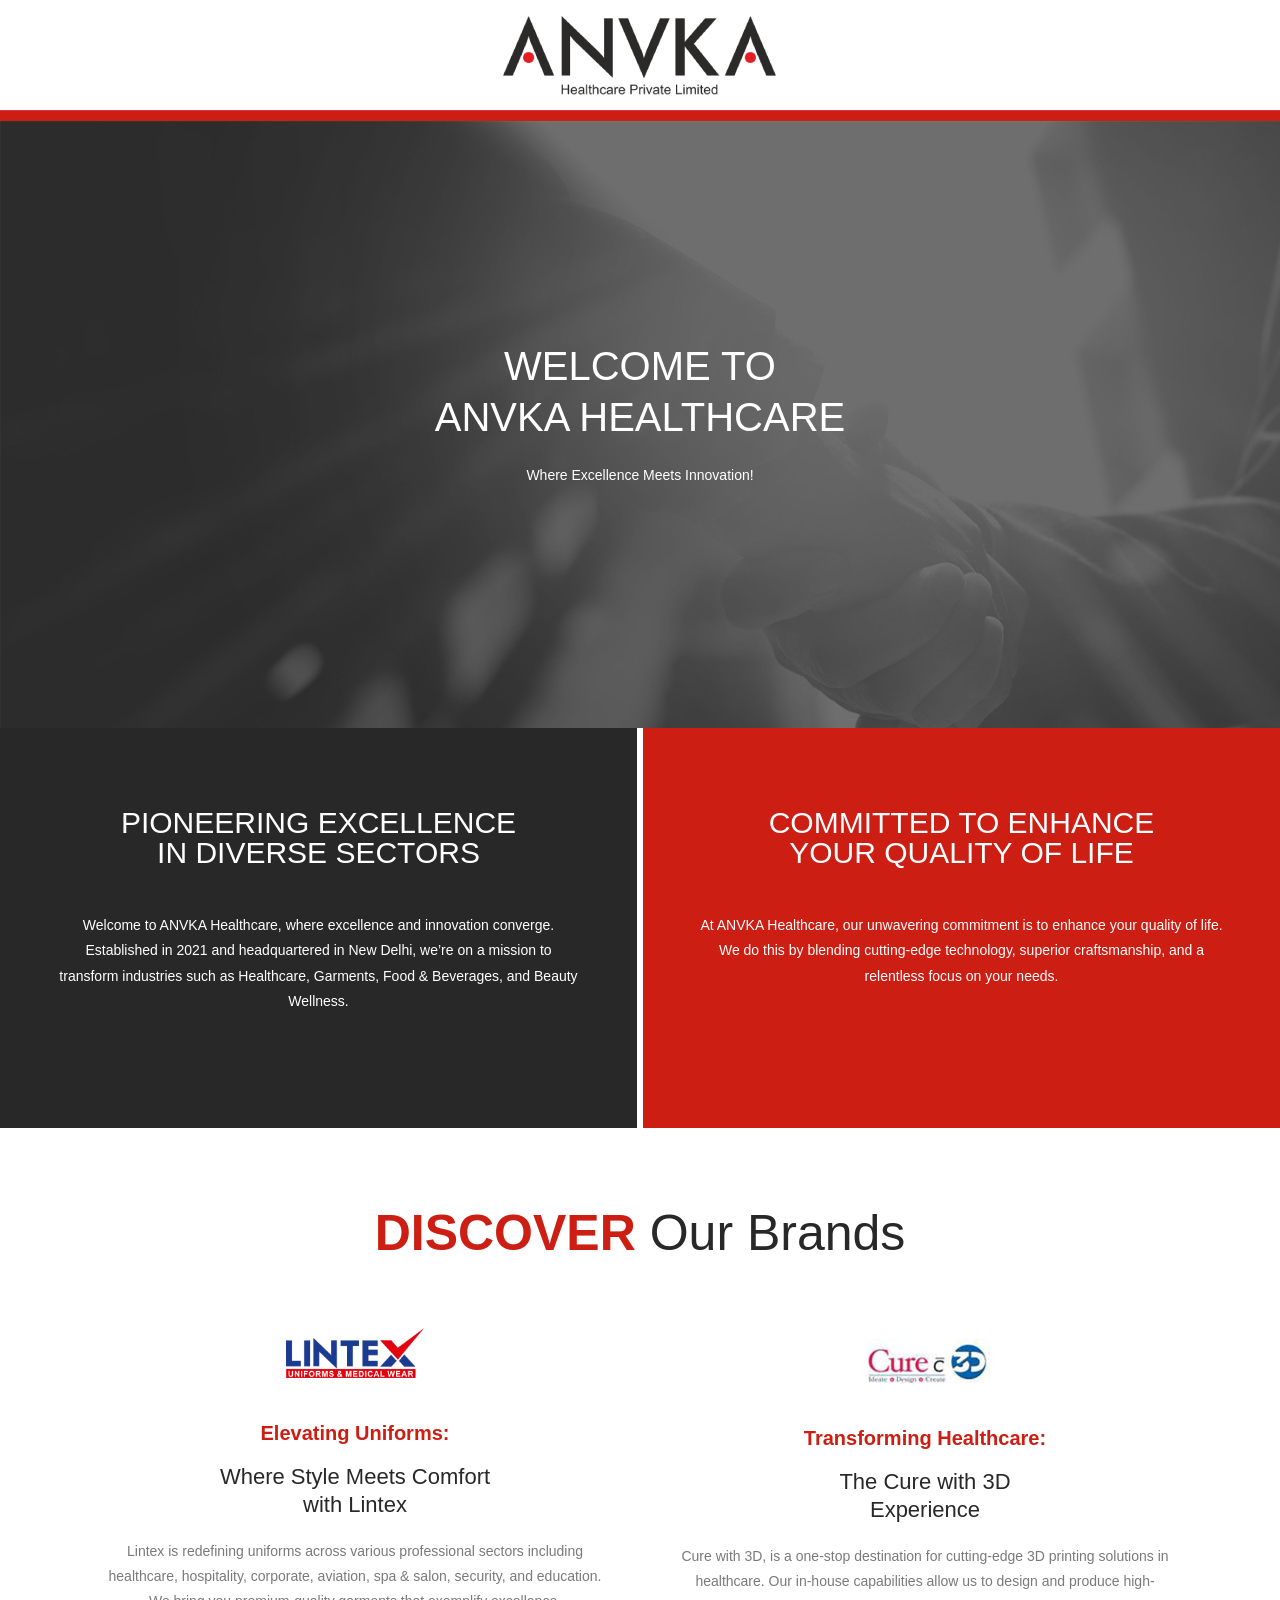
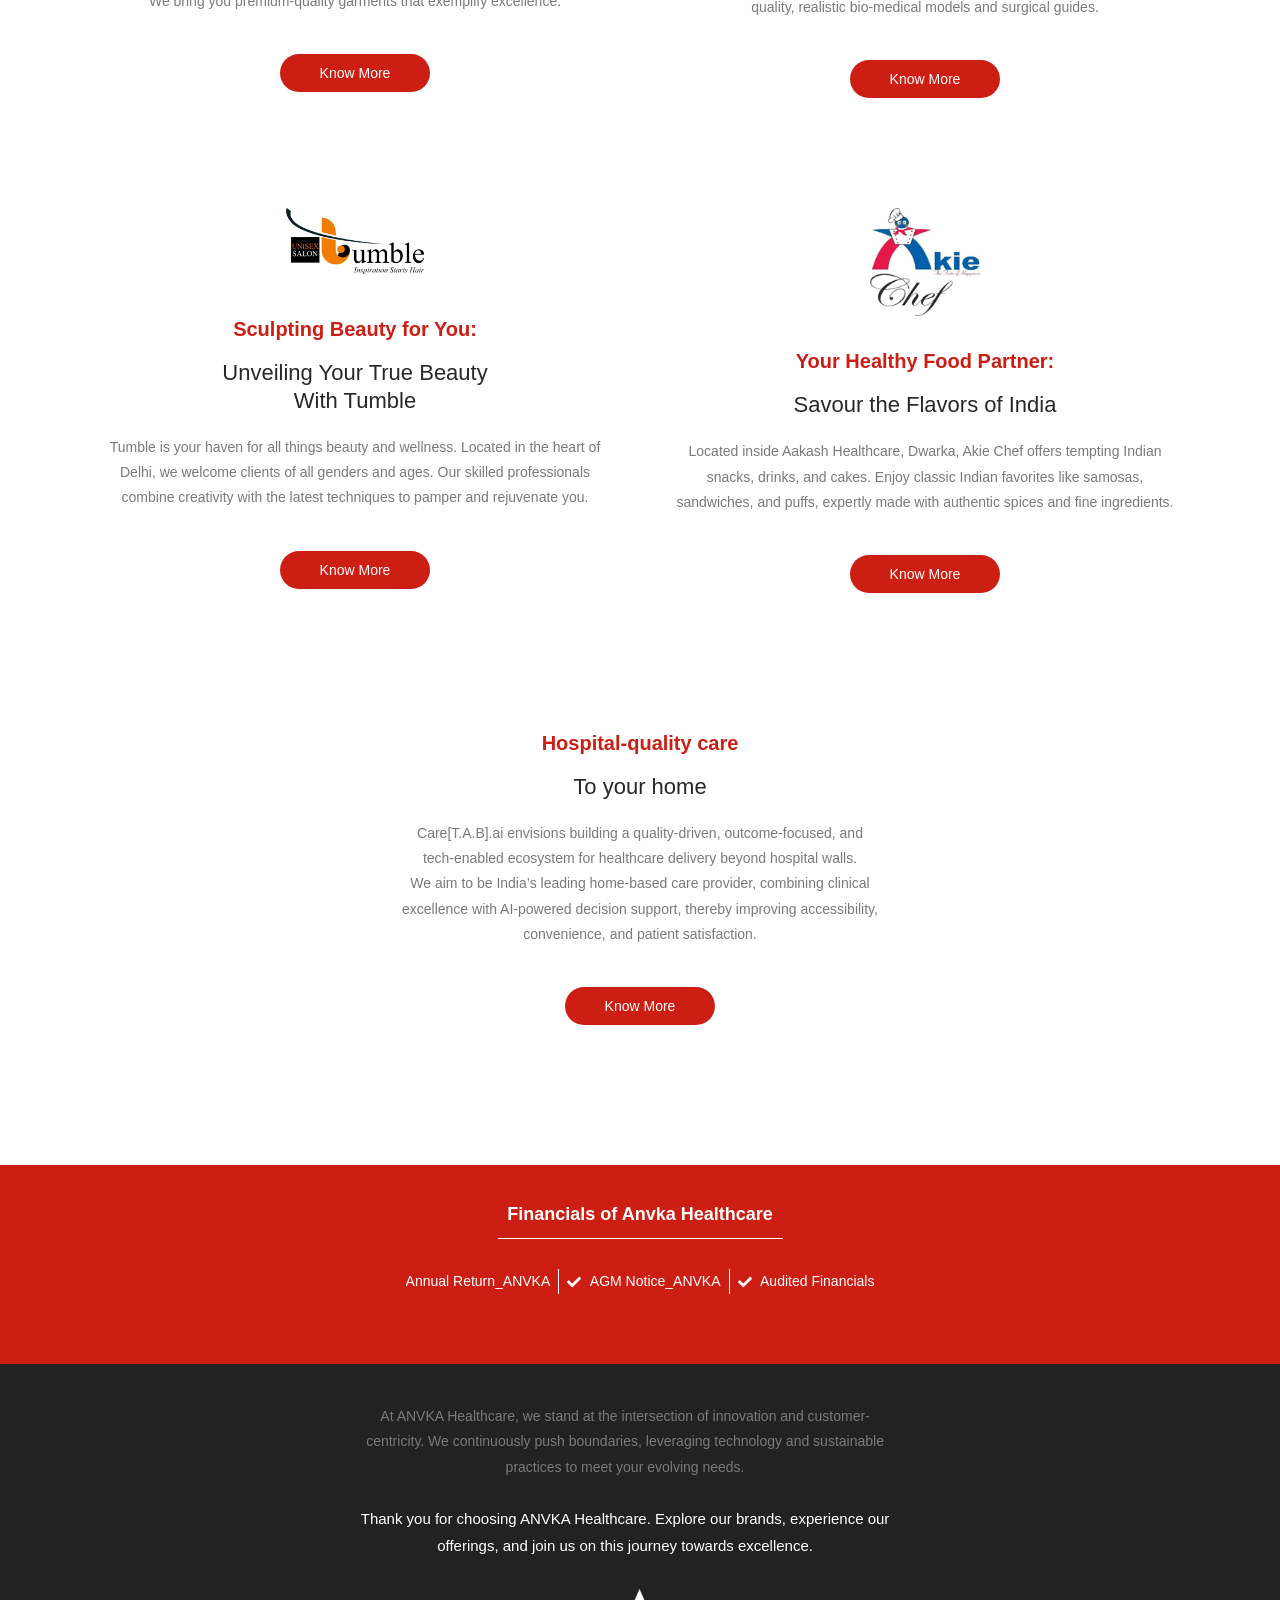
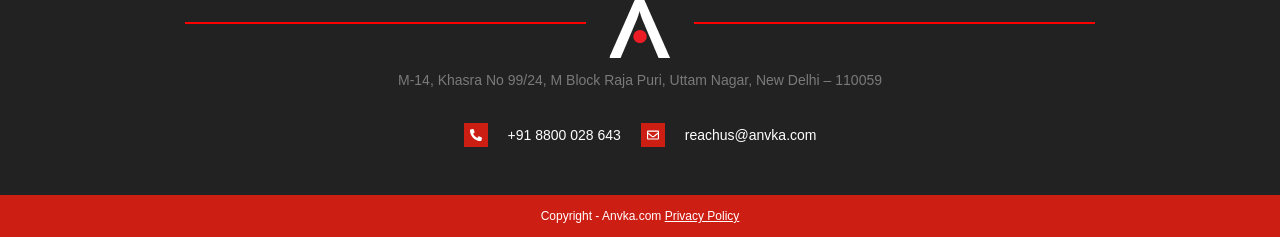
==== index.html @ ef8e6260 "ds ds" ====
<!DOCTYPE html>
<html class="html" lang="en-US">

<!-- Mirrored from anvka.com/ by HTTrack Website Copier/3.x [XR&CO'2014], Sat, 08 Nov 2025 10:22:50 GMT -->
<!-- Added by HTTrack -->
<meta http-equiv="content-type" content="text/html;charset=UTF-8" /><!-- /Added by HTTrack -->

<head>

	<meta charset="UTF-8">
	<link rel="profile" href="https://gmpg.org/xfn/11">
	<script>
		function myFunction() {
			location.replace("https://www.anvka.com/")
		}
	</script>

	<title>anvka.com</title>
	<meta name='robots' content='max-image-preview:large' />
	<style>
		img:is([sizes="auto" i], [sizes^="auto," i]) {
			contain-intrinsic-size: 3000px 1500px
		}
	</style>
	<meta name="viewport" content="width=device-width, initial-scale=1">
	<link rel='dns-prefetch' href='http://www.googletagmanager.com/' />
	<link rel="alternate" type="application/rss+xml" title="anvka.com &raquo; Feed" href="feed/index.html" />
	<link rel="alternate" type="application/rss+xml" title="anvka.com &raquo; Comments Feed"
		href="comments/feed/index.html" />
	<script>
		window._wpemojiSettings = { "baseUrl": "https:\/\/s.w.org\/images\/core\/emoji\/16.0.1\/72x72\/", "ext": ".png", "svgUrl": "https:\/\/s.w.org\/images\/core\/emoji\/16.0.1\/svg\/", "svgExt": ".svg", "source": { "concatemoji": "https:\/\/anvka.com\/wp-includes\/js\/wp-emoji-release.min.js?ver=6.8.3" } };
		/*! This file is auto-generated */
		!function (s, n) { var o, i, e; function c(e) { try { var t = { supportTests: e, timestamp: (new Date).valueOf() }; sessionStorage.setItem(o, JSON.stringify(t)) } catch (e) { } } function p(e, t, n) { e.clearRect(0, 0, e.canvas.width, e.canvas.height), e.fillText(t, 0, 0); var t = new Uint32Array(e.getImageData(0, 0, e.canvas.width, e.canvas.height).data), a = (e.clearRect(0, 0, e.canvas.width, e.canvas.height), e.fillText(n, 0, 0), new Uint32Array(e.getImageData(0, 0, e.canvas.width, e.canvas.height).data)); return t.every(function (e, t) { return e === a[t] }) } function u(e, t) { e.clearRect(0, 0, e.canvas.width, e.canvas.height), e.fillText(t, 0, 0); for (var n = e.getImageData(16, 16, 1, 1), a = 0; a < n.data.length; a++)if (0 !== n.data[a]) return !1; return !0 } function f(e, t, n, a) { switch (t) { case "flag": return n(e, "\ud83c\udff3\ufe0f\u200d\u26a7\ufe0f", "\ud83c\udff3\ufe0f\u200b\u26a7\ufe0f") ? !1 : !n(e, "\ud83c\udde8\ud83c\uddf6", "\ud83c\udde8\u200b\ud83c\uddf6") && !n(e, "\ud83c\udff4\udb40\udc67\udb40\udc62\udb40\udc65\udb40\udc6e\udb40\udc67\udb40\udc7f", "\ud83c\udff4\u200b\udb40\udc67\u200b\udb40\udc62\u200b\udb40\udc65\u200b\udb40\udc6e\u200b\udb40\udc67\u200b\udb40\udc7f"); case "emoji": return !a(e, "\ud83e\udedf") }return !1 } function g(e, t, n, a) { var r = "undefined" != typeof WorkerGlobalScope && self instanceof WorkerGlobalScope ? new OffscreenCanvas(300, 150) : s.createElement("canvas"), o = r.getContext("2d", { willReadFrequently: !0 }), i = (o.textBaseline = "top", o.font = "600 32px Arial", {}); return e.forEach(function (e) { i[e] = t(o, e, n, a) }), i } function t(e) { var t = s.createElement("script"); t.src = e, t.defer = !0, s.head.appendChild(t) } "undefined" != typeof Promise && (o = "wpEmojiSettingsSupports", i = ["flag", "emoji"], n.supports = { everything: !0, everythingExceptFlag: !0 }, e = new Promise(function (e) { s.addEventListener("DOMContentLoaded", e, { once: !0 }) }), new Promise(function (t) { var n = function () { try { var e = JSON.parse(sessionStorage.getItem(o)); if ("object" == typeof e && "number" == typeof e.timestamp && (new Date).valueOf() < e.timestamp + 604800 && "object" == typeof e.supportTests) return e.supportTests } catch (e) { } return null }(); if (!n) { if ("undefined" != typeof Worker && "undefined" != typeof OffscreenCanvas && "undefined" != typeof URL && URL.createObjectURL && "undefined" != typeof Blob) try { var e = "postMessage(" + g.toString() + "(" + [JSON.stringify(i), f.toString(), p.toString(), u.toString()].join(",") + "));", a = new Blob([e], { type: "text/javascript" }), r = new Worker(URL.createObjectURL(a), { name: "wpTestEmojiSupports" }); return void (r.onmessage = function (e) { c(n = e.data), r.terminate(), t(n) }) } catch (e) { } c(n = g(i, f, p, u)) } t(n) }).then(function (e) { for (var t in e) n.supports[t] = e[t], n.supports.everything = n.supports.everything && n.supports[t], "flag" !== t && (n.supports.everythingExceptFlag = n.supports.everythingExceptFlag && n.supports[t]); n.supports.everythingExceptFlag = n.supports.everythingExceptFlag && !n.supports.flag, n.DOMReady = !1, n.readyCallback = function () { n.DOMReady = !0 } }).then(function () { return e }).then(function () { var e; n.supports.everything || (n.readyCallback(), (e = n.source || {}).concatemoji ? t(e.concatemoji) : e.wpemoji && e.twemoji && (t(e.twemoji), t(e.wpemoji))) })) }((window, document), window._wpemojiSettings);
	</script>
	<style id='wp-emoji-styles-inline-css'>
		img.wp-smiley,
		img.emoji {
			display: inline !important;
			border: none !important;
			box-shadow: none !important;
			height: 1em !important;
			width: 1em !important;
			margin: 0 0.07em !important;
			vertical-align: -0.1em !important;
			background: none !important;
			padding: 0 !important;
		}
	</style>
	<style id='classic-theme-styles-inline-css'>
		/*! This file is auto-generated */
		.wp-block-button__link {
			color: #fff;
			background-color: #32373c;
			border-radius: 9999px;
			box-shadow: none;
			text-decoration: none;
			padding: calc(.667em + 2px) calc(1.333em + 2px);
			font-size: 1.125em
		}

		.wp-block-file__button {
			background: #32373c;
			color: #fff;
			text-decoration: none
		}
	</style>
	<style id='global-styles-inline-css'>
		:root {
			--wp--preset--aspect-ratio--square: 1;
			--wp--preset--aspect-ratio--4-3: 4/3;
			--wp--preset--aspect-ratio--3-4: 3/4;
			--wp--preset--aspect-ratio--3-2: 3/2;
			--wp--preset--aspect-ratio--2-3: 2/3;
			--wp--preset--aspect-ratio--16-9: 16/9;
			--wp--preset--aspect-ratio--9-16: 9/16;
			--wp--preset--color--black: #000000;
			--wp--preset--color--cyan-bluish-gray: #abb8c3;
			--wp--preset--color--white: #ffffff;
			--wp--preset--color--pale-pink: #f78da7;
			--wp--preset--color--vivid-red: #cf2e2e;
			--wp--preset--color--luminous-vivid-orange: #ff6900;
			--wp--preset--color--luminous-vivid-amber: #fcb900;
			--wp--preset--color--light-green-cyan: #7bdcb5;
			--wp--preset--color--vivid-green-cyan: #00d084;
			--wp--preset--color--pale-cyan-blue: #8ed1fc;
			--wp--preset--color--vivid-cyan-blue: #0693e3;
			--wp--preset--color--vivid-purple: #9b51e0;
			--wp--preset--gradient--vivid-cyan-blue-to-vivid-purple: linear-gradient(135deg, rgba(6, 147, 227, 1) 0%, rgb(155, 81, 224) 100%);
			--wp--preset--gradient--light-green-cyan-to-vivid-green-cyan: linear-gradient(135deg, rgb(122, 220, 180) 0%, rgb(0, 208, 130) 100%);
			--wp--preset--gradient--luminous-vivid-amber-to-luminous-vivid-orange: linear-gradient(135deg, rgba(252, 185, 0, 1) 0%, rgba(255, 105, 0, 1) 100%);
			--wp--preset--gradient--luminous-vivid-orange-to-vivid-red: linear-gradient(135deg, rgba(255, 105, 0, 1) 0%, rgb(207, 46, 46) 100%);
			--wp--preset--gradient--very-light-gray-to-cyan-bluish-gray: linear-gradient(135deg, rgb(238, 238, 238) 0%, rgb(169, 184, 195) 100%);
			--wp--preset--gradient--cool-to-warm-spectrum: linear-gradient(135deg, rgb(74, 234, 220) 0%, rgb(151, 120, 209) 20%, rgb(207, 42, 186) 40%, rgb(238, 44, 130) 60%, rgb(251, 105, 98) 80%, rgb(254, 248, 76) 100%);
			--wp--preset--gradient--blush-light-purple: linear-gradient(135deg, rgb(255, 206, 236) 0%, rgb(152, 150, 240) 100%);
			--wp--preset--gradient--blush-bordeaux: linear-gradient(135deg, rgb(254, 205, 165) 0%, rgb(254, 45, 45) 50%, rgb(107, 0, 62) 100%);
			--wp--preset--gradient--luminous-dusk: linear-gradient(135deg, rgb(255, 203, 112) 0%, rgb(199, 81, 192) 50%, rgb(65, 88, 208) 100%);
			--wp--preset--gradient--pale-ocean: linear-gradient(135deg, rgb(255, 245, 203) 0%, rgb(182, 227, 212) 50%, rgb(51, 167, 181) 100%);
			--wp--preset--gradient--electric-grass: linear-gradient(135deg, rgb(202, 248, 128) 0%, rgb(113, 206, 126) 100%);
			--wp--preset--gradient--midnight: linear-gradient(135deg, rgb(2, 3, 129) 0%, rgb(40, 116, 252) 100%);
			--wp--preset--font-size--small: 13px;
			--wp--preset--font-size--medium: 20px;
			--wp--preset--font-size--large: 36px;
			--wp--preset--font-size--x-large: 42px;
			--wp--preset--spacing--20: 0.44rem;
			--wp--preset--spacing--30: 0.67rem;
			--wp--preset--spacing--40: 1rem;
			--wp--preset--spacing--50: 1.5rem;
			--wp--preset--spacing--60: 2.25rem;
			--wp--preset--spacing--70: 3.38rem;
			--wp--preset--spacing--80: 5.06rem;
			--wp--preset--shadow--natural: 6px 6px 9px rgba(0, 0, 0, 0.2);
			--wp--preset--shadow--deep: 12px 12px 50px rgba(0, 0, 0, 0.4);
			--wp--preset--shadow--sharp: 6px 6px 0px rgba(0, 0, 0, 0.2);
			--wp--preset--shadow--outlined: 6px 6px 0px -3px rgba(255, 255, 255, 1), 6px 6px rgba(0, 0, 0, 1);
			--wp--preset--shadow--crisp: 6px 6px 0px rgba(0, 0, 0, 1);
		}

		:where(.is-layout-flex) {
			gap: 0.5em;
		}

		:where(.is-layout-grid) {
			gap: 0.5em;
		}

		body .is-layout-flex {
			display: flex;
		}

		.is-layout-flex {
			flex-wrap: wrap;
			align-items: center;
		}

		.is-layout-flex> :is(*, div) {
			margin: 0;
		}

		body .is-layout-grid {
			display: grid;
		}

		.is-layout-grid> :is(*, div) {
			margin: 0;
		}

		:where(.wp-block-columns.is-layout-flex) {
			gap: 2em;
		}

		:where(.wp-block-columns.is-layout-grid) {
			gap: 2em;
		}

		:where(.wp-block-post-template.is-layout-flex) {
			gap: 1.25em;
		}

		:where(.wp-block-post-template.is-layout-grid) {
			gap: 1.25em;
		}

		.has-black-color {
			color: var(--wp--preset--color--black) !important;
		}

		.has-cyan-bluish-gray-color {
			color: var(--wp--preset--color--cyan-bluish-gray) !important;
		}

		.has-white-color {
			color: var(--wp--preset--color--white) !important;
		}

		.has-pale-pink-color {
			color: var(--wp--preset--color--pale-pink) !important;
		}

		.has-vivid-red-color {
			color: var(--wp--preset--color--vivid-red) !important;
		}

		.has-luminous-vivid-orange-color {
			color: var(--wp--preset--color--luminous-vivid-orange) !important;
		}

		.has-luminous-vivid-amber-color {
			color: var(--wp--preset--color--luminous-vivid-amber) !important;
		}

		.has-light-green-cyan-color {
			color: var(--wp--preset--color--light-green-cyan) !important;
		}

		.has-vivid-green-cyan-color {
			color: var(--wp--preset--color--vivid-green-cyan) !important;
		}

		.has-pale-cyan-blue-color {
			color: var(--wp--preset--color--pale-cyan-blue) !important;
		}

		.has-vivid-cyan-blue-color {
			color: var(--wp--preset--color--vivid-cyan-blue) !important;
		}

		.has-vivid-purple-color {
			color: var(--wp--preset--color--vivid-purple) !important;
		}

		.has-black-background-color {
			background-color: var(--wp--preset--color--black) !important;
		}

		.has-cyan-bluish-gray-background-color {
			background-color: var(--wp--preset--color--cyan-bluish-gray) !important;
		}

		.has-white-background-color {
			background-color: var(--wp--preset--color--white) !important;
		}

		.has-pale-pink-background-color {
			background-color: var(--wp--preset--color--pale-pink) !important;
		}

		.has-vivid-red-background-color {
			background-color: var(--wp--preset--color--vivid-red) !important;
		}

		.has-luminous-vivid-orange-background-color {
			background-color: var(--wp--preset--color--luminous-vivid-orange) !important;
		}

		.has-luminous-vivid-amber-background-color {
			background-color: var(--wp--preset--color--luminous-vivid-amber) !important;
		}

		.has-light-green-cyan-background-color {
			background-color: var(--wp--preset--color--light-green-cyan) !important;
		}

		.has-vivid-green-cyan-background-color {
			background-color: var(--wp--preset--color--vivid-green-cyan) !important;
		}

		.has-pale-cyan-blue-background-color {
			background-color: var(--wp--preset--color--pale-cyan-blue) !important;
		}

		.has-vivid-cyan-blue-background-color {
			background-color: var(--wp--preset--color--vivid-cyan-blue) !important;
		}

		.has-vivid-purple-background-color {
			background-color: var(--wp--preset--color--vivid-purple) !important;
		}

		.has-black-border-color {
			border-color: var(--wp--preset--color--black) !important;
		}

		.has-cyan-bluish-gray-border-color {
			border-color: var(--wp--preset--color--cyan-bluish-gray) !important;
		}

		.has-white-border-color {
			border-color: var(--wp--preset--color--white) !important;
		}

		.has-pale-pink-border-color {
			border-color: var(--wp--preset--color--pale-pink) !important;
		}

		.has-vivid-red-border-color {
			border-color: var(--wp--preset--color--vivid-red) !important;
		}

		.has-luminous-vivid-orange-border-color {
			border-color: var(--wp--preset--color--luminous-vivid-orange) !important;
		}

		.has-luminous-vivid-amber-border-color {
			border-color: var(--wp--preset--color--luminous-vivid-amber) !important;
		}

		.has-light-green-cyan-border-color {
			border-color: var(--wp--preset--color--light-green-cyan) !important;
		}

		.has-vivid-green-cyan-border-color {
			border-color: var(--wp--preset--color--vivid-green-cyan) !important;
		}

		.has-pale-cyan-blue-border-color {
			border-color: var(--wp--preset--color--pale-cyan-blue) !important;
		}

		.has-vivid-cyan-blue-border-color {
			border-color: var(--wp--preset--color--vivid-cyan-blue) !important;
		}

		.has-vivid-purple-border-color {
			border-color: var(--wp--preset--color--vivid-purple) !important;
		}

		.has-vivid-cyan-blue-to-vivid-purple-gradient-background {
			background: var(--wp--preset--gradient--vivid-cyan-blue-to-vivid-purple) !important;
		}

		.has-light-green-cyan-to-vivid-green-cyan-gradient-background {
			background: var(--wp--preset--gradient--light-green-cyan-to-vivid-green-cyan) !important;
		}

		.has-luminous-vivid-amber-to-luminous-vivid-orange-gradient-background {
			background: var(--wp--preset--gradient--luminous-vivid-amber-to-luminous-vivid-orange) !important;
		}

		.has-luminous-vivid-orange-to-vivid-red-gradient-background {
			background: var(--wp--preset--gradient--luminous-vivid-orange-to-vivid-red) !important;
		}

		.has-very-light-gray-to-cyan-bluish-gray-gradient-background {
			background: var(--wp--preset--gradient--very-light-gray-to-cyan-bluish-gray) !important;
		}

		.has-cool-to-warm-spectrum-gradient-background {
			background: var(--wp--preset--gradient--cool-to-warm-spectrum) !important;
		}

		.has-blush-light-purple-gradient-background {
			background: var(--wp--preset--gradient--blush-light-purple) !important;
		}

		.has-blush-bordeaux-gradient-background {
			background: var(--wp--preset--gradient--blush-bordeaux) !important;
		}

		.has-luminous-dusk-gradient-background {
			background: var(--wp--preset--gradient--luminous-dusk) !important;
		}

		.has-pale-ocean-gradient-background {
			background: var(--wp--preset--gradient--pale-ocean) !important;
		}

		.has-electric-grass-gradient-background {
			background: var(--wp--preset--gradient--electric-grass) !important;
		}

		.has-midnight-gradient-background {
			background: var(--wp--preset--gradient--midnight) !important;
		}

		.has-small-font-size {
			font-size: var(--wp--preset--font-size--small) !important;
		}

		.has-medium-font-size {
			font-size: var(--wp--preset--font-size--medium) !important;
		}

		.has-large-font-size {
			font-size: var(--wp--preset--font-size--large) !important;
		}

		.has-x-large-font-size {
			font-size: var(--wp--preset--font-size--x-large) !important;
		}

		:where(.wp-block-post-template.is-layout-flex) {
			gap: 1.25em;
		}

		:where(.wp-block-post-template.is-layout-grid) {
			gap: 1.25em;
		}

		:where(.wp-block-columns.is-layout-flex) {
			gap: 2em;
		}

		:where(.wp-block-columns.is-layout-grid) {
			gap: 2em;
		}

		:root :where(.wp-block-pullquote) {
			font-size: 1.5em;
			line-height: 1.6;
		}
	</style>
	<link rel='stylesheet' id='font-awesome-css'
		href='wp-content/themes/oceanwp/assets/fonts/fontawesome/css/all.mind1c0.css?ver=6.7.2' media='all' />
	<link rel='stylesheet' id='simple-line-icons-css'
		href='wp-content/themes/oceanwp/assets/css/third/simple-line-icons.min8d5a.css?ver=2.4.0' media='all' />
	<link rel='stylesheet' id='oceanwp-style-css'
		href='wp-content/themes/oceanwp/assets/css/style.min8aee.css?ver=4.1.2' media='all' />
	<link rel='stylesheet' id='elementor-frontend-css'
		href='wp-content/plugins/elementor/assets/css/frontend.min226b.css?ver=3.31.4' media='all' />
	<link rel='stylesheet' id='elementor-post-10-css'
		href='wp-content/uploads/elementor/css/post-107632.css?ver=1762245419' media='all' />
	<link rel='stylesheet' id='widget-spacer-css'
		href='wp-content/plugins/elementor/assets/css/widget-spacer.min226b.css?ver=3.31.4' media='all' />
	<link rel='stylesheet' id='widget-heading-css'
		href='wp-content/plugins/elementor/assets/css/widget-heading.min226b.css?ver=3.31.4' media='all' />
	<link rel='stylesheet' id='swiper-css'
		href='wp-content/plugins/elementor/assets/lib/swiper/v8/css/swiper.min94a4.css?ver=8.4.5' media='all' />
	<link rel='stylesheet' id='e-swiper-css'
		href='wp-content/plugins/elementor/assets/css/conditionals/e-swiper.min226b.css?ver=3.31.4' media='all' />
	<link rel='stylesheet' id='widget-image-css'
		href='wp-content/plugins/elementor/assets/css/widget-image.min226b.css?ver=3.31.4' media='all' />
	<link rel='stylesheet' id='widget-divider-css'
		href='wp-content/plugins/elementor/assets/css/widget-divider.min226b.css?ver=3.31.4' media='all' />
	<link rel='stylesheet' id='widget-icon-list-css'
		href='wp-content/plugins/elementor/assets/css/widget-icon-list.min226b.css?ver=3.31.4' media='all' />
	<link rel='stylesheet' id='elementor-post-5-css'
		href='wp-content/uploads/elementor/css/post-57632.css?ver=1762245419' media='all' />
	<link rel='stylesheet' id='elementor-gf-local-roboto-css'
		href='wp-content/uploads/elementor/google-fonts/css/roboto7675.css?ver=1742791213' media='all' />
	<link rel='stylesheet' id='elementor-gf-local-robotoslab-css'
		href='wp-content/uploads/elementor/google-fonts/css/robotoslab770d.css?ver=1742791219' media='all' />
	<link rel='stylesheet' id='elementor-gf-local-opensans-css'
		href='wp-content/uploads/elementor/google-fonts/css/opensans0f33.css?ver=1742791230' media='all' />
	<script src="wp-includes/js/jquery/jquery.minf43b.js?ver=3.7.1" id="jquery-core-js"></script>
	<script src="wp-includes/js/jquery/jquery-migrate.min5589.js?ver=3.4.1" id="jquery-migrate-js"></script>

	<!-- Google tag (gtag.js) snippet added by Site Kit -->
	<!-- Google Analytics snippet added by Site Kit -->
	<script src="https://www.googletagmanager.com/gtag/js?id=GT-KF6XN38B" id="google_gtagjs-js" async></script>
	<script id="google_gtagjs-js-after">
		window.dataLayer = window.dataLayer || []; function gtag() { dataLayer.push(arguments); }
		gtag("set", "linker", { "domains": ["anvka.com"] });
		gtag("js", new Date());
		gtag("set", "developer_id.dZTNiMT", true);
		gtag("config", "GT-KF6XN38B", { "googlesitekit_post_type": "page" });
		window._googlesitekit = window._googlesitekit || {}; window._googlesitekit.throttledEvents = []; window._googlesitekit.gtagEvent = (name, data) => { var key = JSON.stringify({ name, data }); if (!!window._googlesitekit.throttledEvents[key]) { return; } window._googlesitekit.throttledEvents[key] = true; setTimeout(() => { delete window._googlesitekit.throttledEvents[key]; }, 5); gtag("event", name, { ...data, event_source: "site-kit" }); };
	</script>
	<link rel="https://api.w.org/" href="wp-json/index.html" />
	<link rel="alternate" title="JSON" type="application/json" href="wp-json/wp/v2/pages/5.json" />
	<link rel="EditURI" type="application/rsd+xml" title="RSD" href="xmlrpc0db0.php?rsd" />
	<meta name="generator" content="WordPress 6.8.3" />
	<link rel="canonical" href="index.html" />
	<link rel='shortlink' href='index.html' />
	<link rel="alternate" title="oEmbed (JSON)" type="application/json+oembed"
		href="wp-json/oembed/1.0/embedffea.json?url=https%3A%2F%2Fanvka.com%2F" />
	<link rel="alternate" title="oEmbed (XML)" type="text/xml+oembed"
		href="wp-json/oembed/1.0/embed271e?url=https%3A%2F%2Fanvka.com%2F&amp;format=xml" />
	<meta name="generator" content="Site Kit by Google 1.165.0" />
	<meta name="generator"
		content="Elementor 3.31.4; features: e_font_icon_svg, additional_custom_breakpoints, e_element_cache; settings: css_print_method-external, google_font-enabled, font_display-swap">
	<style>
		.e-con.e-parent:nth-of-type(n+4):not(.e-lazyloaded):not(.e-no-lazyload),
		.e-con.e-parent:nth-of-type(n+4):not(.e-lazyloaded):not(.e-no-lazyload) * {
			background-image: none !important;
		}

		@media screen and (max-height: 1024px) {

			.e-con.e-parent:nth-of-type(n+3):not(.e-lazyloaded):not(.e-no-lazyload),
			.e-con.e-parent:nth-of-type(n+3):not(.e-lazyloaded):not(.e-no-lazyload) * {
				background-image: none !important;
			}
		}

		@media screen and (max-height: 640px) {

			.e-con.e-parent:nth-of-type(n+2):not(.e-lazyloaded):not(.e-no-lazyload),
			.e-con.e-parent:nth-of-type(n+2):not(.e-lazyloaded):not(.e-no-lazyload) * {
				background-image: none !important;
			}
		}
	</style>
	<link rel="icon" href="wp-content/uploads/2025/01/cropped-AFavicon-32x32.webp" sizes="32x32" />
	<link rel="icon" href="wp-content/uploads/2025/01/cropped-AFavicon-192x192.webp" sizes="192x192" />
	<link rel="apple-touch-icon" href="wp-content/uploads/2025/01/cropped-AFavicon-180x180.webp" />
	<meta name="msapplication-TileImage"
		content="https://anvka.com/wp-content/uploads/2025/01/cropped-AFavicon-270x270.webp" />
	<!-- OceanWP CSS -->
	<style type="text/css">
		/* Colors */
		a:hover,
		a.light:hover,
		.theme-heading .text::before,
		.theme-heading .text::after,
		#top-bar-content>a:hover,
		#top-bar-social li.oceanwp-email a:hover,
		#site-navigation-wrap .dropdown-menu>li>a:hover,
		#site-header.medium-header #medium-searchform button:hover,
		.oceanwp-mobile-menu-icon a:hover,
		.blog-entry.post .blog-entry-header .entry-title a:hover,
		.blog-entry.post .blog-entry-readmore a:hover,
		.blog-entry.thumbnail-entry .blog-entry-category a,
		ul.meta li a:hover,
		.dropcap,
		.single nav.post-navigation .nav-links .title,
		body .related-post-title a:hover,
		body #wp-calendar caption,
		body .contact-info-widget.default i,
		body .contact-info-widget.big-icons i,
		body .custom-links-widget .oceanwp-custom-links li a:hover,
		body .custom-links-widget .oceanwp-custom-links li a:hover:before,
		body .posts-thumbnails-widget li a:hover,
		body .social-widget li.oceanwp-email a:hover,
		.comment-author .comment-meta .comment-reply-link,
		#respond #cancel-comment-reply-link:hover,
		#footer-widgets .footer-box a:hover,
		#footer-bottom a:hover,
		#footer-bottom #footer-bottom-menu a:hover,
		.sidr a:hover,
		.sidr-class-dropdown-toggle:hover,
		.sidr-class-menu-item-has-children.active>a,
		.sidr-class-menu-item-has-children.active>a>.sidr-class-dropdown-toggle,
		input[type=checkbox]:checked:before {
			color: #2d0202
		}

		.single nav.post-navigation .nav-links .title .owp-icon use,
		.blog-entry.post .blog-entry-readmore a:hover .owp-icon use,
		body .contact-info-widget.default .owp-icon use,
		body .contact-info-widget.big-icons .owp-icon use {
			stroke: #2d0202
		}

		input[type="button"],
		input[type="reset"],
		input[type="submit"],
		button[type="submit"],
		.button,
		#site-navigation-wrap .dropdown-menu>li.btn>a>span,
		.thumbnail:hover i,
		.thumbnail:hover .link-post-svg-icon,
		.post-quote-content,
		.omw-modal .omw-close-modal,
		body .contact-info-widget.big-icons li:hover i,
		body .contact-info-widget.big-icons li:hover .owp-icon,
		body div.wpforms-container-full .wpforms-form input[type=submit],
		body div.wpforms-container-full .wpforms-form button[type=submit],
		body div.wpforms-container-full .wpforms-form .wpforms-page-button,
		.woocommerce-cart .wp-element-button,
		.woocommerce-checkout .wp-element-button,
		.wp-block-button__link {
			background-color: #2d0202
		}

		.widget-title {
			border-color: #2d0202
		}

		blockquote {
			border-color: #2d0202
		}

		.wp-block-quote {
			border-color: #2d0202
		}

		#searchform-dropdown {
			border-color: #2d0202
		}

		.dropdown-menu .sub-menu {
			border-color: #2d0202
		}

		.blog-entry.large-entry .blog-entry-readmore a:hover {
			border-color: #2d0202
		}

		.oceanwp-newsletter-form-wrap input[type="email"]:focus {
			border-color: #2d0202
		}

		.social-widget li.oceanwp-email a:hover {
			border-color: #2d0202
		}

		#respond #cancel-comment-reply-link:hover {
			border-color: #2d0202
		}

		body .contact-info-widget.big-icons li:hover i {
			border-color: #2d0202
		}

		body .contact-info-widget.big-icons li:hover .owp-icon {
			border-color: #2d0202
		}

		#footer-widgets .oceanwp-newsletter-form-wrap input[type="email"]:focus {
			border-color: #2d0202
		}

		input[type="button"]:hover,
		input[type="reset"]:hover,
		input[type="submit"]:hover,
		button[type="submit"]:hover,
		input[type="button"]:focus,
		input[type="reset"]:focus,
		input[type="submit"]:focus,
		button[type="submit"]:focus,
		.button:hover,
		.button:focus,
		#site-navigation-wrap .dropdown-menu>li.btn>a:hover>span,
		.post-quote-author,
		.omw-modal .omw-close-modal:hover,
		body div.wpforms-container-full .wpforms-form input[type=submit]:hover,
		body div.wpforms-container-full .wpforms-form button[type=submit]:hover,
		body div.wpforms-container-full .wpforms-form .wpforms-page-button:hover,
		.woocommerce-cart .wp-element-button:hover,
		.woocommerce-checkout .wp-element-button:hover,
		.wp-block-button__link:hover {
			background-color: #d8b2b2
		}

		a:hover {
			color: #d8b2b2
		}

		a:hover .owp-icon use {
			stroke: #d8b2b2
		}

		body .theme-button,
		body input[type="submit"],
		body button[type="submit"],
		body button,
		body .button,
		body div.wpforms-container-full .wpforms-form input[type=submit],
		body div.wpforms-container-full .wpforms-form button[type=submit],
		body div.wpforms-container-full .wpforms-form .wpforms-page-button,
		.woocommerce-cart .wp-element-button,
		.woocommerce-checkout .wp-element-button,
		.wp-block-button__link {
			border-color: #ffffff
		}

		body .theme-button:hover,
		body input[type="submit"]:hover,
		body button[type="submit"]:hover,
		body button:hover,
		body .button:hover,
		body div.wpforms-container-full .wpforms-form input[type=submit]:hover,
		body div.wpforms-container-full .wpforms-form input[type=submit]:active,
		body div.wpforms-container-full .wpforms-form button[type=submit]:hover,
		body div.wpforms-container-full .wpforms-form button[type=submit]:active,
		body div.wpforms-container-full .wpforms-form .wpforms-page-button:hover,
		body div.wpforms-container-full .wpforms-form .wpforms-page-button:active,
		.woocommerce-cart .wp-element-button:hover,
		.woocommerce-checkout .wp-element-button:hover,
		.wp-block-button__link:hover {
			border-color: #ffffff
		}

		/* OceanWP Style Settings CSS */
		.theme-button,
		input[type="submit"],
		button[type="submit"],
		button,
		.button,
		body div.wpforms-container-full .wpforms-form input[type=submit],
		body div.wpforms-container-full .wpforms-form button[type=submit],
		body div.wpforms-container-full .wpforms-form .wpforms-page-button {
			border-style: solid
		}

		.theme-button,
		input[type="submit"],
		button[type="submit"],
		button,
		.button,
		body div.wpforms-container-full .wpforms-form input[type=submit],
		body div.wpforms-container-full .wpforms-form button[type=submit],
		body div.wpforms-container-full .wpforms-form .wpforms-page-button {
			border-width: 1px
		}

		form input[type="text"],
		form input[type="password"],
		form input[type="email"],
		form input[type="url"],
		form input[type="date"],
		form input[type="month"],
		form input[type="time"],
		form input[type="datetime"],
		form input[type="datetime-local"],
		form input[type="week"],
		form input[type="number"],
		form input[type="search"],
		form input[type="tel"],
		form input[type="color"],
		form select,
		form textarea,
		.woocommerce .woocommerce-checkout .select2-container--default .select2-selection--single {
			border-style: solid
		}

		body div.wpforms-container-full .wpforms-form input[type=date],
		body div.wpforms-container-full .wpforms-form input[type=datetime],
		body div.wpforms-container-full .wpforms-form input[type=datetime-local],
		body div.wpforms-container-full .wpforms-form input[type=email],
		body div.wpforms-container-full .wpforms-form input[type=month],
		body div.wpforms-container-full .wpforms-form input[type=number],
		body div.wpforms-container-full .wpforms-form input[type=password],
		body div.wpforms-container-full .wpforms-form input[type=range],
		body div.wpforms-container-full .wpforms-form input[type=search],
		body div.wpforms-container-full .wpforms-form input[type=tel],
		body div.wpforms-container-full .wpforms-form input[type=text],
		body div.wpforms-container-full .wpforms-form input[type=time],
		body div.wpforms-container-full .wpforms-form input[type=url],
		body div.wpforms-container-full .wpforms-form input[type=week],
		body div.wpforms-container-full .wpforms-form select,
		body div.wpforms-container-full .wpforms-form textarea {
			border-style: solid
		}

		form input[type="text"],
		form input[type="password"],
		form input[type="email"],
		form input[type="url"],
		form input[type="date"],
		form input[type="month"],
		form input[type="time"],
		form input[type="datetime"],
		form input[type="datetime-local"],
		form input[type="week"],
		form input[type="number"],
		form input[type="search"],
		form input[type="tel"],
		form input[type="color"],
		form select,
		form textarea {
			border-radius: 3px
		}

		body div.wpforms-container-full .wpforms-form input[type=date],
		body div.wpforms-container-full .wpforms-form input[type=datetime],
		body div.wpforms-container-full .wpforms-form input[type=datetime-local],
		body div.wpforms-container-full .wpforms-form input[type=email],
		body div.wpforms-container-full .wpforms-form input[type=month],
		body div.wpforms-container-full .wpforms-form input[type=number],
		body div.wpforms-container-full .wpforms-form input[type=password],
		body div.wpforms-container-full .wpforms-form input[type=range],
		body div.wpforms-container-full .wpforms-form input[type=search],
		body div.wpforms-container-full .wpforms-form input[type=tel],
		body div.wpforms-container-full .wpforms-form input[type=text],
		body div.wpforms-container-full .wpforms-form input[type=time],
		body div.wpforms-container-full .wpforms-form input[type=url],
		body div.wpforms-container-full .wpforms-form input[type=week],
		body div.wpforms-container-full .wpforms-form select,
		body div.wpforms-container-full .wpforms-form textarea {
			border-radius: 3px
		}

		/* Header */
		#site-logo #site-logo-inner,
		.oceanwp-social-menu .social-menu-inner,
		#site-header.full_screen-header .menu-bar-inner,
		.after-header-content .after-header-content-inner {
			height: 70px
		}

		#site-navigation-wrap .dropdown-menu>li>a,
		#site-navigation-wrap .dropdown-menu>li>span.opl-logout-link,
		.oceanwp-mobile-menu-icon a,
		.mobile-menu-close,
		.after-header-content-inner>a {
			line-height: 70px
		}

		@media (max-width:480px) {
			#site-header-inner {
				padding: 0 0 0 55px
			}
		}

		#site-header.has-header-media .overlay-header-media {
			background-color: rgba(0, 0, 0, 0.5)
		}

		#site-header {
			border-color: #dc3545
		}

		@media (max-width:480px) {

			#site-logo #site-logo-inner a img,
			#site-header.center-header #site-navigation-wrap .middle-site-logo a img {
				max-width: 200px
			}
		}

		/* Blog CSS */
		.ocean-single-post-header ul.meta-item li a:hover {
			color: #333333
		}

		/* Footer Widgets */
		#footer-widgets {
			padding: 5px 100px 5px 100px
		}

		/* Footer Copyright */
		#footer-bottom {
			background-color: #cd1e14
		}

		/* Typography */
		body {
			font-size: 14px;
			line-height: 1.8
		}

		h1,
		h2,
		h3,
		h4,
		h5,
		h6,
		.theme-heading,
		.widget-title,
		.oceanwp-widget-recent-posts-title,
		.comment-reply-title,
		.entry-title,
		.sidebar-box .widget-title {
			line-height: 1.4
		}

		h1 {
			font-size: 23px;
			line-height: 1.4
		}

		h2 {
			font-size: 20px;
			line-height: 1.4
		}

		h3 {
			font-size: 18px;
			line-height: 1.4
		}

		h4 {
			font-size: 17px;
			line-height: 1.4
		}

		h5 {
			font-size: 14px;
			line-height: 1.4
		}

		h6 {
			font-size: 15px;
			line-height: 1.4
		}

		.page-header .page-header-title,
		.page-header.background-image-page-header .page-header-title {
			font-size: 32px;
			line-height: 1.4
		}

		.page-header .page-subheading {
			font-size: 15px;
			line-height: 1.8
		}

		.site-breadcrumbs,
		.site-breadcrumbs a {
			font-size: 13px;
			line-height: 1.4
		}

		#top-bar-content,
		#top-bar-social-alt {
			font-size: 12px;
			line-height: 1.8
		}

		#site-logo a.site-logo-text {
			font-size: 24px;
			line-height: 1.8
		}

		.dropdown-menu ul li a.menu-link,
		#site-header.full_screen-header .fs-dropdown-menu ul.sub-menu li a {
			font-size: 12px;
			line-height: 1.2;
			letter-spacing: .6px
		}

		.sidr-class-dropdown-menu li a,
		a.sidr-class-toggle-sidr-close,
		#mobile-dropdown ul li a,
		body #mobile-fullscreen ul li a {
			font-size: 15px;
			line-height: 1.8
		}

		.blog-entry.post .blog-entry-header .entry-title a {
			font-size: 24px;
			line-height: 1.4
		}

		.ocean-single-post-header .single-post-title {
			font-size: 34px;
			line-height: 1.4;
			letter-spacing: .6px
		}

		.ocean-single-post-header ul.meta-item li,
		.ocean-single-post-header ul.meta-item li a {
			font-size: 13px;
			line-height: 1.4;
			letter-spacing: .6px
		}

		.ocean-single-post-header .post-author-name,
		.ocean-single-post-header .post-author-name a {
			font-size: 14px;
			line-height: 1.4;
			letter-spacing: .6px
		}

		.ocean-single-post-header .post-author-description {
			font-size: 12px;
			line-height: 1.4;
			letter-spacing: .6px
		}

		.single-post .entry-title {
			line-height: 1.4;
			letter-spacing: .6px
		}

		.single-post ul.meta li,
		.single-post ul.meta li a {
			font-size: 14px;
			line-height: 1.4;
			letter-spacing: .6px
		}

		.sidebar-box .widget-title,
		.sidebar-box.widget_block .wp-block-heading {
			font-size: 13px;
			line-height: 1;
			letter-spacing: 1px
		}

		#footer-widgets .footer-box .widget-title {
			font-size: 13px;
			line-height: 1;
			letter-spacing: 1px
		}

		#footer-bottom #copyright {
			font-size: 12px;
			line-height: 1
		}

		#footer-bottom #footer-bottom-menu {
			font-size: 12px;
			line-height: 1
		}

		.woocommerce-store-notice.demo_store {
			line-height: 2;
			letter-spacing: 1.5px
		}

		.demo_store .woocommerce-store-notice__dismiss-link {
			line-height: 2;
			letter-spacing: 1.5px
		}

		.woocommerce ul.products li.product li.title h2,
		.woocommerce ul.products li.product li.title a {
			font-size: 14px;
			line-height: 1.5
		}

		.woocommerce ul.products li.product li.category,
		.woocommerce ul.products li.product li.category a {
			font-size: 12px;
			line-height: 1
		}

		.woocommerce ul.products li.product .price {
			font-size: 18px;
			line-height: 1
		}

		.woocommerce ul.products li.product .button,
		.woocommerce ul.products li.product .product-inner .added_to_cart {
			font-size: 12px;
			line-height: 1.5;
			letter-spacing: 1px
		}

		.woocommerce ul.products li.owp-woo-cond-notice span,
		.woocommerce ul.products li.owp-woo-cond-notice a {
			font-size: 16px;
			line-height: 1;
			letter-spacing: 1px;
			font-weight: 600;
			text-transform: capitalize
		}

		.woocommerce div.product .product_title {
			font-size: 24px;
			line-height: 1.4;
			letter-spacing: .6px
		}

		.woocommerce div.product p.price {
			font-size: 36px;
			line-height: 1
		}

		.woocommerce .owp-btn-normal .summary form button.button,
		.woocommerce .owp-btn-big .summary form button.button,
		.woocommerce .owp-btn-very-big .summary form button.button {
			font-size: 12px;
			line-height: 1.5;
			letter-spacing: 1px;
			text-transform: uppercase
		}

		.woocommerce div.owp-woo-single-cond-notice span,
		.woocommerce div.owp-woo-single-cond-notice a {
			font-size: 18px;
			line-height: 2;
			letter-spacing: 1.5px;
			font-weight: 600;
			text-transform: capitalize
		}
	</style>
</head>

<body
	class="home wp-singular page-template page-template-elementor_header_footer page page-id-5 wp-custom-logo wp-embed-responsive wp-theme-oceanwp oceanwp-theme dropdown-mobile default-breakpoint has-sidebar content-right-sidebar page-header-disabled elementor-default elementor-template-full-width elementor-kit-10 elementor-page elementor-page-5"
	itemscope="itemscope" itemtype="https://schema.org/WebPage">



	<div id="outer-wrap" class="site clr">

		<a class="skip-link screen-reader-text" href="#main">Skip to content</a>


		<div id="wrap" class="clr">



			<header id="site-header" class="center-header clr" data-height="70" itemscope="itemscope"
				itemtype="https://schema.org/WPHeader" role="banner">




				<div id="site-header-inner" class="clr container wider">




					<div id="site-logo" class="clr" itemscope itemtype="https://schema.org/Brand">


						<div id="site-logo-inner" class="clr">

							<a href="https://www.anvka.com/" class="custom-logo-link" rel="home"
								aria-current="page"><img width="273" height="110"
									src="wp-content/uploads/2025/01/logo.png" class="custom-logo" alt="anvka.com"
									decoding="async" /></a>
						</div><!-- #site-logo-inner -->



					</div><!-- #site-logo -->




					<div id="site-navigation-wrap" class="clr">


						<nav id="site-navigation" class="navigation main-navigation clr" itemscope="itemscope"
							itemtype="https://schema.org/SiteNavigationElement" role="navigation">

							<ul class="left-menu main-menu dropdown-menu sf-menu clr">
							</ul>


							<div class="middle-site-logo clr">


								<a href="https://www.anvka.com/" class="custom-logo-link" rel="home"
									aria-current="page"><img width="273" height="110"
										src="wp-content/uploads/2025/01/logo.png" class="custom-logo" alt="anvka.com"
										decoding="async" /></a>

							</div>


							<ul class="right-menu main-menu dropdown-menu sf-menu clr">


							</ul>


						</nav><!-- #site-navigation -->


					</div><!-- #site-navigation-wrap -->


				</div><!-- #site-header-inner -->


				<div id="mobile-dropdown" class="clr">

					<nav class="clr" itemscope="itemscope" itemtype="https://schema.org/SiteNavigationElement">


						<div id="mobile-menu-search" class="clr">
							<form aria-label="Search this website" method="get" action="https://anvka.com/"
								class="mobile-searchform">
								<input aria-label="Insert search query" value="" class="field"
									id="ocean-mobile-search-1" type="search" name="s" autocomplete="off"
									placeholder="Search" />
								<button aria-label="Submit search" type="submit" class="searchform-submit">
									<i class=" icon-magnifier" aria-hidden="true" role="img"></i> </button>
							</form>
						</div><!-- .mobile-menu-search -->

					</nav>

				</div>




			</header><!-- #site-header -->



			<main id="main" class="site-main clr" role="main">

				<div data-elementor-type="wp-page" data-elementor-id="5" class="elementor elementor-5">
					<div class="elementor-element elementor-element-8f13ddc e-con-full e-flex e-con e-parent"
						style="background-image: url(./banner.jpg);" data-id="8f13ddc" data-element_type="container"
						data-settings="{&quot;background_background&quot;:&quot;slideshow&quot;,&quot;background_slideshow_gallery&quot;:[{&quot;id&quot;:37,&quot;url&quot;:&quot;https:\/\/anvka.com\/wp-content\/uploads\/2025\/01\/bannerimage.webp&quot;}],&quot;background_slideshow_slide_duration&quot;:5000,&quot;background_slideshow_slide_transition&quot;:&quot;fade&quot;,&quot;background_slideshow_transition_duration&quot;:500}">
						<div class="elementor-element elementor-element-3a6f1ae elementor-widget elementor-widget-spacer"
							data-id="3a6f1ae" data-element_type="widget" data-widget_type="spacer.default">
							<div class="elementor-widget-container">
								<div class="elementor-spacer">
									<div class="elementor-spacer-inner"></div>
								</div>
							</div>
						</div>
						<div class="elementor-element elementor-element-97316a6 elementor-widget elementor-widget-heading"
							data-id="97316a6" data-element_type="widget" data-widget_type="heading.default">
							<div class="elementor-widget-container">
								<h1 class="elementor-heading-title elementor-size-default">WELCOME TO <Br>
									ANVKA HEALTHCARE</h1>
							</div>
						</div>
						<div class="elementor-element elementor-element-23668e7 elementor-widget elementor-widget-text-editor"
							data-id="23668e7" data-element_type="widget" data-widget_type="text-editor.default">
							<div class="elementor-widget-container">
								<p>Where Excellence Meets Innovation!</p>
							</div>
						</div>
						<div class="elementor-element elementor-element-44a05b1 elementor-widget elementor-widget-spacer"
							data-id="44a05b1" data-element_type="widget" data-widget_type="spacer.default">
							<div class="elementor-widget-container">
								<div class="elementor-spacer">
									<div class="elementor-spacer-inner"></div>
								</div>
							</div>
						</div>
					</div>
					<div class="elementor-element elementor-element-e65673f e-con-full e-flex e-con e-parent"
						data-id="e65673f" data-element_type="container">
						<div class="elementor-element elementor-element-f66a4d7 e-con-full e-flex e-con e-child"
							data-id="f66a4d7" data-element_type="container"
							data-settings="{&quot;background_background&quot;:&quot;classic&quot;}">
							<div class="elementor-element elementor-element-b1d0e3f elementor-widget elementor-widget-spacer"
								data-id="b1d0e3f" data-element_type="widget" data-widget_type="spacer.default">
								<div class="elementor-widget-container">
									<div class="elementor-spacer">
										<div class="elementor-spacer-inner"></div>
									</div>
								</div>
							</div>
							<div class="elementor-element elementor-element-1cc77f7 elementor-widget elementor-widget-heading"
								data-id="1cc77f7" data-element_type="widget" data-widget_type="heading.default">
								<div class="elementor-widget-container">
									<h2 class="elementor-heading-title elementor-size-default">Pioneering Excellence
										<Br>in Diverse Sectors</h2>
								</div>
							</div>
							<div class="elementor-element elementor-element-d0164c8 elementor-widget elementor-widget-text-editor"
								data-id="d0164c8" data-element_type="widget" data-widget_type="text-editor.default">
								<div class="elementor-widget-container">
									<p>Welcome to ANVKA Healthcare, where excellence and innovation converge.
										Established in 2021 and headquartered in New Delhi, we&#8217;re on a mission to
										transform industries such as Healthcare, Garments, Food &amp; Beverages, and
										Beauty Wellness.</p>
								</div>
							</div>
						</div>
						<div class="elementor-element elementor-element-ce8b0db e-con-full e-flex e-con e-child"
							data-id="ce8b0db" data-element_type="container"
							data-settings="{&quot;background_background&quot;:&quot;classic&quot;}">
							<div class="elementor-element elementor-element-f3cc010 elementor-widget elementor-widget-spacer"
								data-id="f3cc010" data-element_type="widget" data-widget_type="spacer.default">
								<div class="elementor-widget-container">
									<div class="elementor-spacer">
										<div class="elementor-spacer-inner"></div>
									</div>
								</div>
							</div>
							<div class="elementor-element elementor-element-da8fc68 elementor-widget elementor-widget-heading"
								data-id="da8fc68" data-element_type="widget" data-widget_type="heading.default">
								<div class="elementor-widget-container">
									<h2 class="elementor-heading-title elementor-size-default">Committed to Enhance<Br>
										Your Quality of Life</h2>
								</div>
							</div>
							<div class="elementor-element elementor-element-b4400a9 elementor-widget elementor-widget-text-editor"
								data-id="b4400a9" data-element_type="widget" data-widget_type="text-editor.default">
								<div class="elementor-widget-container">
									<p>At ANVKA Healthcare, our unwavering commitment is to enhance your quality of
										life. We do this by blending cutting-edge technology, superior craftsmanship,
										and a relentless focus on your needs.</p>
								</div>
							</div>
						</div>
					</div>
					<div class="elementor-element elementor-element-83e2dec e-con-full e-flex e-con e-parent"
						data-id="83e2dec" data-element_type="container">
						<div class="elementor-element elementor-element-6ae8585 elementor-widget elementor-widget-heading"
							data-id="6ae8585" data-element_type="widget" data-widget_type="heading.default">
							<div class="elementor-widget-container">
								<h2 class="elementor-heading-title elementor-size-default"><span
										style="color: #CD1E14;font-weight: 700">DISCOVER</b></span> Our Brands</h2>
							</div>
						</div>
					</div>
					<div class="elementor-element elementor-element-68f41a7 e-flex e-con-boxed e-con e-parent"
						data-id="68f41a7" data-element_type="container">
						<div class="e-con-inner">
							<div class="elementor-element elementor-element-4b18c59 e-con-full e-flex e-con e-child"
								data-id="4b18c59" data-element_type="container">
								<div class="elementor-element elementor-element-3cc2ecf elementor-widget elementor-widget-image"
									data-id="3cc2ecf" data-element_type="widget" data-widget_type="image.default">
									<div class="elementor-widget-container">
										<img decoding="async" width="202" height="73"
											src="wp-content/uploads/2025/01/lintex.png"
											class="attachment-medium_large size-medium_large wp-image-46" alt="" />
									</div>
								</div>
								<div class="elementor-element elementor-element-61da042 elementor-widget elementor-widget-heading"
									data-id="61da042" data-element_type="widget" data-widget_type="heading.default">
									<div class="elementor-widget-container">
										<h2 class="elementor-heading-title elementor-size-default">Elevating Uniforms:
										</h2>
									</div>
								</div>
								<div class="elementor-element elementor-element-8f99e77 elementor-widget elementor-widget-heading"
									data-id="8f99e77" data-element_type="widget" data-widget_type="heading.default">
									<div class="elementor-widget-container">
										<h2 class="elementor-heading-title elementor-size-default">Where Style Meets
											Comfort <Br>
											with Lintex</h2>
									</div>
								</div>
								<div class="elementor-element elementor-element-7dcd7bf elementor-widget elementor-widget-text-editor"
									data-id="7dcd7bf" data-element_type="widget" data-widget_type="text-editor.default">
									<div class="elementor-widget-container">
										<p>Lintex is redefining uniforms across various professional sectors including
											healthcare, hospitality, corporate, aviation, spa &amp; salon, security, and
											education. We bring you premium-quality garments that exemplify excellence.
										</p>
									</div>
								</div>
								<div class="elementor-element elementor-element-160f375 elementor-align-center elementor-widget elementor-widget-button"
									data-id="160f375" data-element_type="widget" data-widget_type="button.default">
									<div class="elementor-widget-container">
										<div class="elementor-button-wrapper">
											<a class="elementor-button elementor-button-link elementor-size-sm"
												href="https://lintex.in/">
												<span class="elementor-button-content-wrapper">
													<span class="elementor-button-text">Know More</span>
												</span>
											</a>
										</div>
									</div>
								</div>
							</div>
							<div class="elementor-element elementor-element-bcfb593 e-con-full e-flex e-con e-child"
								data-id="bcfb593" data-element_type="container">
								<div class="elementor-element elementor-element-c5c44cc elementor-widget elementor-widget-image"
									data-id="c5c44cc" data-element_type="widget" data-widget_type="image.default">
									<div class="elementor-widget-container">
										<img decoding="async" width="227" height="91"
											src="wp-content/uploads/2025/01/cure.png"
											class="attachment-full size-full wp-image-47" alt="" />
									</div>
								</div>
								<div class="elementor-element elementor-element-ecf5014 elementor-widget elementor-widget-heading"
									data-id="ecf5014" data-element_type="widget" data-widget_type="heading.default">
									<div class="elementor-widget-container">
										<h2 class="elementor-heading-title elementor-size-default">Transforming
											Healthcare:</h2>
									</div>
								</div>
								<div class="elementor-element elementor-element-97a7b3a elementor-widget elementor-widget-heading"
									data-id="97a7b3a" data-element_type="widget" data-widget_type="heading.default">
									<div class="elementor-widget-container">
										<h2 class="elementor-heading-title elementor-size-default">The Cure with 3D <Br>
											Experience</h2>
									</div>
								</div>
								<div class="elementor-element elementor-element-ee62bd9 elementor-widget elementor-widget-text-editor"
									data-id="ee62bd9" data-element_type="widget" data-widget_type="text-editor.default">
									<div class="elementor-widget-container">
										<p>Cure with 3D, is a one-stop destination for cutting-edge 3D printing
											solutions in healthcare. Our in-house capabilities allow us to design and
											produce high-quality, realistic bio-medical models and surgical guides.</p>
									</div>
								</div>
								<div class="elementor-element elementor-element-63241cb elementor-align-center elementor-widget elementor-widget-button"
									data-id="63241cb" data-element_type="widget" data-widget_type="button.default">
									<div class="elementor-widget-container">
										<div class="elementor-button-wrapper">
											<a class="elementor-button elementor-button-link elementor-size-sm"
												href="https://curewith3d.com/">
												<span class="elementor-button-content-wrapper">
													<span class="elementor-button-text">Know More</span>
												</span>
											</a>
										</div>
									</div>
								</div>
							</div>
						</div>
					</div>
					<div class="elementor-element elementor-element-a4c1c14 e-flex e-con-boxed e-con e-parent"
						data-id="a4c1c14" data-element_type="container">
						<div class="e-con-inner">
							<div class="elementor-element elementor-element-d1f1601 elementor-widget elementor-widget-spacer"
								data-id="d1f1601" data-element_type="widget" data-widget_type="spacer.default">
								<div class="elementor-widget-container">
									<div class="elementor-spacer">
										<div class="elementor-spacer-inner"></div>
									</div>
								</div>
							</div>
						</div>
					</div>
					<div class="elementor-element elementor-element-28d95f4 e-flex e-con-boxed e-con e-parent"
						data-id="28d95f4" data-element_type="container">
						<div class="e-con-inner">
							<div class="elementor-element elementor-element-af29ba7 e-con-full e-flex e-con e-child"
								data-id="af29ba7" data-element_type="container">
								<div class="elementor-element elementor-element-ad60da5 elementor-widget elementor-widget-image"
									data-id="ad60da5" data-element_type="widget" data-widget_type="image.default">
									<div class="elementor-widget-container">
										<img loading="lazy" decoding="async" width="243" height="117"
											src="wp-content/uploads/2025/01/tumble.png"
											class="attachment-medium_large size-medium_large wp-image-51" alt="" />
									</div>
								</div>
								<div class="elementor-element elementor-element-e91db7d elementor-widget elementor-widget-heading"
									data-id="e91db7d" data-element_type="widget" data-widget_type="heading.default">
									<div class="elementor-widget-container">
										<h2 class="elementor-heading-title elementor-size-default">Sculpting Beauty for
											You:</h2>
									</div>
								</div>
								<div class="elementor-element elementor-element-340b32e elementor-widget elementor-widget-heading"
									data-id="340b32e" data-element_type="widget" data-widget_type="heading.default">
									<div class="elementor-widget-container">
										<h2 class="elementor-heading-title elementor-size-default">Unveiling Your True
											Beauty <Br>
											With Tumble</h2>
									</div>
								</div>
								<div class="elementor-element elementor-element-e1ad4a7 elementor-widget elementor-widget-text-editor"
									data-id="e1ad4a7" data-element_type="widget" data-widget_type="text-editor.default">
									<div class="elementor-widget-container">
										<p>Tumble is your haven for all things beauty and wellness. Located in the heart
											of Delhi, we welcome clients of all genders and ages. Our skilled
											professionals combine creativity with the latest techniques to pamper and
											rejuvenate you.</p>
									</div>
								</div>
								<div class="elementor-element elementor-element-4317fb2 elementor-align-center elementor-widget elementor-widget-button"
									data-id="4317fb2" data-element_type="widget" data-widget_type="button.default">
									<div class="elementor-widget-container">
										<div class="elementor-button-wrapper">
											<a class="elementor-button elementor-button-link elementor-size-sm"
												href="https://www.instagram.com/tumblesalon/">
												<span class="elementor-button-content-wrapper">
													<span class="elementor-button-text">Know More</span>
												</span>
											</a>
										</div>
									</div>
								</div>
							</div>
							<div class="elementor-element elementor-element-63ff918 e-con-full e-flex e-con e-child"
								data-id="63ff918" data-element_type="container">
								<div class="elementor-element elementor-element-5e7b60f elementor-widget elementor-widget-image"
									data-id="5e7b60f" data-element_type="widget" data-widget_type="image.default">
									<div class="elementor-widget-container">
										<img loading="lazy" decoding="async" width="147" height="145"
											src="wp-content/uploads/2025/01/akie.png"
											class="attachment-full size-full wp-image-52" alt="" />
									</div>
								</div>
								<div class="elementor-element elementor-element-7d5c028 elementor-widget elementor-widget-heading"
									data-id="7d5c028" data-element_type="widget" data-widget_type="heading.default">
									<div class="elementor-widget-container">
										<h2 class="elementor-heading-title elementor-size-default">Your Healthy Food
											Partner:</h2>
									</div>
								</div>
								<div class="elementor-element elementor-element-76def8a elementor-widget elementor-widget-heading"
									data-id="76def8a" data-element_type="widget" data-widget_type="heading.default">
									<div class="elementor-widget-container">
										<h2 class="elementor-heading-title elementor-size-default">Savour the
											Flavors of India</h2>
									</div>
								</div>
								<div class="elementor-element elementor-element-9316bb3 elementor-widget elementor-widget-text-editor"
									data-id="9316bb3" data-element_type="widget" data-widget_type="text-editor.default">
									<div class="elementor-widget-container">
										<p>Located inside Aakash Healthcare, Dwarka, Akie Chef offers tempting Indian
											snacks, drinks, and cakes. Enjoy classic Indian favorites like samosas,
											sandwiches, and puffs, expertly made with authentic spices and fine
											ingredients.</p>
									</div>
								</div>
								<div class="elementor-element elementor-element-751e7f2 elementor-align-center elementor-widget elementor-widget-button"
									data-id="751e7f2" data-element_type="widget" data-widget_type="button.default">
									<div class="elementor-widget-container">
										<div class="elementor-button-wrapper">
											<a class="elementor-button elementor-button-link elementor-size-sm"
												href="#">
												<span class="elementor-button-content-wrapper">
													<span class="elementor-button-text">Know More</span>
												</span>
											</a>
										</div>
									</div>
								</div>
							</div>



							<div style="text-align: center; padding-top: 70px; width: 100%;" class="elementor-element elementor-element-63ff918 e-con-full e-flex e-con e-child"
								data-id="63ff918" data-element_type="container">
								<div class="elementor-element elementor-element-5e7b60f elementor-widget elementor-widget-image"
									data-id="5e7b60f" data-element_type="widget" data-widget_type="image.default">
									<div class="elementor-widget-container">
										<img loading="lazy" decoding="async" width="" height="" style="width: 180px;"
											src="https://caretab.ai/assets/img/logo/logo.png"
											class="attachment-full size-full wp-image-52" alt="" />
									</div>
								</div>
								<div class="elementor-element elementor-element-7d5c028 elementor-widget elementor-widget-heading"
									data-id="7d5c028" data-element_type="widget" data-widget_type="heading.default">
									<div class="elementor-widget-container">
										<h2 class="elementor-heading-title elementor-size-default">Hospital-quality care</h2>
									</div>
								</div>
								<div class="elementor-element elementor-element-76def8a elementor-widget elementor-widget-heading"
									data-id="76def8a" data-element_type="widget" data-widget_type="heading.default">
									<div class="elementor-widget-container">
										<h2 class="elementor-heading-title elementor-size-default">To your home</h2>
									</div>
								</div>
								<div class="elementor-element elementor-element-9316bb3 elementor-widget elementor-widget-text-editor"
									data-id="9316bb3" data-element_type="widget" data-widget_type="text-editor.default">
									<div class="elementor-widget-container">
										<p>Care[T.A.B].ai envisions building a quality-driven, outcome-focused, and <br/>
											tech-enabled ecosystem for healthcare delivery beyond hospital walls. <br/>
											We aim to be India’s leading home-based care provider, combining clinical<br/> 
											excellence with AI-powered decision support, thereby improving accessibility, <br/>
											convenience, and patient satisfaction.</p>
									</div>
								</div>
								<div class="elementor-element elementor-element-751e7f2 elementor-align-center elementor-widget elementor-widget-button"
									data-id="751e7f2" data-element_type="widget" data-widget_type="button.default">
									<div class="elementor-widget-container">
										<div class="elementor-button-wrapper">
											<a class="elementor-button elementor-button-link elementor-size-sm"
												href="https://caretab.ai/">
												<span class="elementor-button-content-wrapper">
													<span class="elementor-button-text">Know More</span>
												</span>
											</a>
										</div>
									</div>
								</div>
							</div>


						</div>
					</div>
					<div class="elementor-element elementor-element-e5effc6 e-flex e-con-boxed e-con e-parent"
						data-id="e5effc6" data-element_type="container">
						<div class="e-con-inner">
							<div class="elementor-element elementor-element-80e9f6a elementor-widget elementor-widget-spacer"
								data-id="80e9f6a" data-element_type="widget" data-widget_type="spacer.default">
								<div class="elementor-widget-container">
									<div class="elementor-spacer">
										<div class="elementor-spacer-inner"></div>
									</div>
								</div>
							</div>
						</div>
					</div>

					<div class="elementor-element elementor-element-0488f3c e-flex e-con-boxed e-con e-parent"
						data-id="0488f3c" data-element_type="container"
						data-settings="{&quot;background_background&quot;:&quot;classic&quot;}">
						<div class="e-con-inner">
							<div class="elementor-element elementor-element-51c9b7f elementor-widget elementor-widget-spacer"
								data-id="51c9b7f" data-element_type="widget" data-widget_type="spacer.default">
								<div class="elementor-widget-container">
									<div class="elementor-spacer">
										<div class="elementor-spacer-inner"></div>
									</div>
								</div>
							</div>
							<div class="elementor-element elementor-element-42ddeb4 elementor-widget elementor-widget-heading"
								data-id="42ddeb4" data-element_type="widget" data-widget_type="heading.default">
								<div class="elementor-widget-container">
									<h3 class="elementor-heading-title elementor-size-default">Financials of Anvka Healthcare</h3>
								</div>
							</div>
							<div class="elementor-element elementor-element-529313c elementor-widget-divider--view-line elementor-widget elementor-widget-divider"
								data-id="529313c" data-element_type="widget" data-widget_type="divider.default">
								<div class="elementor-widget-container">
									<div class="elementor-divider">
										<span class="elementor-divider-separator">
										</span>
									</div>
								</div>
							</div>
							<div class="elementor-element elementor-element-8c17c7e elementor-icon-list--layout-inline elementor-list-item-link-inline elementor-widget elementor-widget-icon-list"
								data-id="8c17c7e" data-element_type="widget" data-widget_type="icon-list.default">
								<div class="elementor-widget-container">
									<ul class="elementor-icon-list-items elementor-inline-items">
										<li class="elementor-icon-list-item elementor-inline-item">
											<a href="wp-content/uploads/2025/02/Annual-Return_ANVKA.pdf">

												<span class="elementor-icon-list-text">Annual Return_ANVKA</span>
											</a>
										</li>
										<!-- <li class="elementor-icon-list-item elementor-inline-item">
											<a href="wp-content/uploads/2025/02/Audited-Financials-AH-LLC.pdf">

												<span class="elementor-icon-list-text">Audited Financials AH LLC</span>
											</a>
										</li>
										<li class="elementor-icon-list-item elementor-inline-item">
											<a href="wp-content/uploads/2025/02/Balance-Sheet_ANVKA-Foundation.pdf">

												<span class="elementor-icon-list-text">Balance Sheet_ANVKA
													Foundation</span>
											</a>
										</li>
										<li class="elementor-icon-list-item elementor-inline-item">
											<a href="wp-content/uploads/2025/02/Balance-Sheet_standalone_anvka.pdf">

												<span class="elementor-icon-list-icon">
													<svg aria-hidden="true" class="e-font-icon-svg e-fas-check"
														viewBox="0 0 512 512" xmlns="http://www.w3.org/2000/svg">
														<path
															d="M173.898 439.404l-166.4-166.4c-9.997-9.997-9.997-26.206 0-36.204l36.203-36.204c9.997-9.998 26.207-9.998 36.204 0L192 312.69 432.095 72.596c9.997-9.997 26.207-9.997 36.204 0l36.203 36.204c9.997 9.997 9.997 26.206 0 36.204l-294.4 294.401c-9.998 9.997-26.207 9.997-36.204-.001z">
														</path>
													</svg> </span>
												<span class="elementor-icon-list-text">Balance
													Sheet_standalone_anvka</span>
											</a>
										</li> -->
										<li class="elementor-icon-list-item elementor-inline-item">
											<a href="wp-content/uploads/2025/02/AGM-Notice_ANVKA.pdf">

												<span class="elementor-icon-list-icon">
													<svg aria-hidden="true" class="e-font-icon-svg e-fas-check"
														viewBox="0 0 512 512" xmlns="http://www.w3.org/2000/svg">
														<path
															d="M173.898 439.404l-166.4-166.4c-9.997-9.997-9.997-26.206 0-36.204l36.203-36.204c9.997-9.998 26.207-9.998 36.204 0L192 312.69 432.095 72.596c9.997-9.997 26.207-9.997 36.204 0l36.203 36.204c9.997 9.997 9.997 26.206 0 36.204l-294.4 294.401c-9.998 9.997-26.207 9.997-36.204-.001z">
														</path>
													</svg> </span>
												<span class="elementor-icon-list-text">AGM Notice_ANVKA</span>
											</a>
										</li>

										<li class="elementor-icon-list-item elementor-inline-item">
											<a href="/audited-financials.html">

												<span class="elementor-icon-list-icon">
													<svg aria-hidden="true" class="e-font-icon-svg e-fas-check"
														viewBox="0 0 512 512" xmlns="http://www.w3.org/2000/svg">
														<path
															d="M173.898 439.404l-166.4-166.4c-9.997-9.997-9.997-26.206 0-36.204l36.203-36.204c9.997-9.998 26.207-9.998 36.204 0L192 312.69 432.095 72.596c9.997-9.997 26.207-9.997 36.204 0l36.203 36.204c9.997 9.997 9.997 26.206 0 36.204l-294.4 294.401c-9.998 9.997-26.207 9.997-36.204-.001z">
														</path>
													</svg> </span>
												<span class="elementor-icon-list-text">Audited Financials</span>
											</a>
										</li>
									</ul>
								</div>
							</div>
							<div class="elementor-element elementor-element-a864168 elementor-widget elementor-widget-spacer"
								data-id="a864168" data-element_type="widget" data-widget_type="spacer.default">
								<div class="elementor-widget-container">
									<div class="elementor-spacer">
										<div class="elementor-spacer-inner"></div>
									</div>
								</div>
							</div>
						</div>
					</div>

					<div class="elementor-element elementor-element-a0245c8 e-flex e-con-boxed e-con e-parent"
						data-id="a0245c8" data-element_type="container"
						data-settings="{&quot;background_background&quot;:&quot;classic&quot;}">
						<div class="e-con-inner">
							<div class="elementor-element elementor-element-671a3a2 e-con-full e-flex e-con e-child"
								data-id="671a3a2" data-element_type="container">
							</div>
							<div class="elementor-element elementor-element-70f93b6 e-con-full e-flex e-con e-child"
								data-id="70f93b6" data-element_type="container">
								<div class="elementor-element elementor-element-7257bb2 elementor-widget elementor-widget-text-editor"
									data-id="7257bb2" data-element_type="widget" data-widget_type="text-editor.default">
									<div class="elementor-widget-container">
										<p>At ANVKA Healthcare, we stand at the intersection of innovation and
											customer-centricity. We continuously push boundaries, leveraging technology
											and sustainable practices to meet your evolving needs.</p>
									</div>
								</div>
								<div class="elementor-element elementor-element-50fcd88 elementor-widget elementor-widget-text-editor"
									data-id="50fcd88" data-element_type="widget" data-widget_type="text-editor.default">
									<div class="elementor-widget-container">
										<p>Thank you for choosing ANVKA Healthcare. Explore our brands, experience our
											offerings, and join us on this journey towards excellence.</p>
									</div>
								</div>
							</div>
							<div class="elementor-element elementor-element-8864f95 e-con-full e-flex e-con e-child"
								data-id="8864f95" data-element_type="container">
							</div>
						</div>
					</div>

					<div class="elementor-element elementor-element-be7a9ad e-flex e-con-boxed e-con e-parent"
						data-id="be7a9ad" data-element_type="container"
						data-settings="{&quot;background_background&quot;:&quot;classic&quot;}">
						<div class="e-con-inner">
							<div class="elementor-element elementor-element-26d5936 e-con-full e-flex e-con e-child"
								data-id="26d5936" data-element_type="container">
								<div class="elementor-element elementor-element-72f589d elementor-widget-divider--view-line elementor-widget elementor-widget-divider"
									data-id="72f589d" data-element_type="widget" data-widget_type="divider.default">
									<div class="elementor-widget-container">
										<div class="elementor-divider">
											<span class="elementor-divider-separator">
											</span>
										</div>
									</div>
								</div>
							</div>
							<div class="elementor-element elementor-element-618987f e-con-full e-flex e-con e-child"
								data-id="618987f" data-element_type="container">
								<div class="elementor-element elementor-element-6857e57 elementor-widget elementor-widget-image"
									data-id="6857e57" data-element_type="widget" data-widget_type="image.default">
									<div class="elementor-widget-container">
										<img loading="lazy" decoding="async" width="62" height="69"
											src="wp-content/uploads/2025/01/footer-logo.png"
											class="attachment-full size-full wp-image-19" alt="" />
									</div>
								</div>
							</div>
							<div class="elementor-element elementor-element-ffadcc3 e-con-full e-flex e-con e-child"
								data-id="ffadcc3" data-element_type="container">
								<div class="elementor-element elementor-element-9991a8b elementor-widget-divider--view-line elementor-widget elementor-widget-divider"
									data-id="9991a8b" data-element_type="widget" data-widget_type="divider.default">
									<div class="elementor-widget-container">
										<div class="elementor-divider">
											<span class="elementor-divider-separator">
											</span>
										</div>
									</div>
								</div>
							</div>
						</div>
					</div>

					<div class="elementor-element elementor-element-688cb1e e-flex e-con-boxed e-con e-parent"
						data-id="688cb1e" data-element_type="container"
						data-settings="{&quot;background_background&quot;:&quot;classic&quot;}">
						<div class="e-con-inner">
							<div class="elementor-element elementor-element-62c1782 elementor-widget elementor-widget-text-editor"
								data-id="62c1782" data-element_type="widget" data-widget_type="text-editor.default">
								<div class="elementor-widget-container">
									<p class="x_MsoNormal" data-olk-copy-source="MessageBody">M-14, Khasra No 99/24, M
										Block Raja Puri, Uttam Nagar, New Delhi – 110059</p>
								</div>
							</div>
						</div>
					</div>

					<div class="elementor-element elementor-element-1d606b4 e-flex e-con-boxed e-con e-parent"
						data-id="1d606b4" data-element_type="container"
						data-settings="{&quot;background_background&quot;:&quot;classic&quot;}">
						<div class="e-con-inner">
							<div class="elementor-element elementor-element-77f2343 e-con-full e-flex e-con e-child"
								data-id="77f2343" data-element_type="container">

								<!-- <div class="elementor-element elementor-element-6c310cd elementor-view-stacked elementor-shape-square elementor-widget__width-auto elementor-widget elementor-widget-icon"
									data-id="6c310cd" data-element_type="widget" data-widget_type="icon.default">
									<div class="elementor-widget-container">
										<div class="elementor-icon-wrapper">
											<img style="width: 26px;" src="./wp-content/uploads/cinx.jpg" alt="cin"/>
										</div>
									</div>
								</div> -->
								<!-- <div class="elementor-element elementor-element-9ad0a01 elementor-widget__width-auto elementor-widget elementor-widget-heading"
									data-id="9ad0a01" data-element_type="widget" data-widget_type="heading.default">
									<div class="elementor-widget-container" style="padding-top: 5px;">
										<h2 class="elementor-heading-title elementor-size-default">U85100DL2021PTC385923</h2>
									</div>
								</div> -->

								<div class="elementor-element elementor-element-a24022b elementor-view-stacked elementor-shape-square elementor-widget__width-auto elementor-widget elementor-widget-icon"
									data-id="a24022b" data-element_type="widget" data-widget_type="icon.default">
									<div class="elementor-widget-container">
										<div class="elementor-icon-wrapper">
											<div class="elementor-icon">
												<svg aria-hidden="true" class="e-font-icon-svg e-fas-phone-alt"
													viewBox="0 0 512 512" xmlns="http://www.w3.org/2000/svg">
													<path
														d="M497.39 361.8l-112-48a24 24 0 0 0-28 6.9l-49.6 60.6A370.66 370.66 0 0 1 130.6 204.11l60.6-49.6a23.94 23.94 0 0 0 6.9-28l-48-112A24.16 24.16 0 0 0 122.6.61l-104 24A24 24 0 0 0 0 48c0 256.5 207.9 464 464 464a24 24 0 0 0 23.4-18.6l24-104a24.29 24.29 0 0 0-14.01-27.6z">
													</path>
												</svg>
											</div>
										</div>
									</div>
								</div>
								<div class="elementor-element elementor-element-47a5a93 elementor-widget__width-auto elementor-widget elementor-widget-heading"
									data-id="47a5a93" data-element_type="widget" data-widget_type="heading.default">
									<div class="elementor-widget-container" style="padding-top: 5px;">
										<h2 class="elementor-heading-title elementor-size-default"><a href="tel:+91 8800 028 643">+91 8800 028 643</a></h2>
									</div>
								</div>
								<div class="elementor-element elementor-element-6c310cd elementor-view-stacked elementor-shape-square elementor-widget__width-auto elementor-widget elementor-widget-icon"
									data-id="6c310cd" data-element_type="widget" data-widget_type="icon.default">
									<div class="elementor-widget-container">
										<div class="elementor-icon-wrapper">
											<div class="elementor-icon">
												<svg aria-hidden="true" class="e-font-icon-svg e-far-envelope"
													viewBox="0 0 512 512" xmlns="http://www.w3.org/2000/svg">
													<path
														d="M464 64H48C21.49 64 0 85.49 0 112v288c0 26.51 21.49 48 48 48h416c26.51 0 48-21.49 48-48V112c0-26.51-21.49-48-48-48zm0 48v40.805c-22.422 18.259-58.168 46.651-134.587 106.49-16.841 13.247-50.201 45.072-73.413 44.701-23.208.375-56.579-31.459-73.413-44.701C106.18 199.465 70.425 171.067 48 152.805V112h416zM48 400V214.398c22.914 18.251 55.409 43.862 104.938 82.646 21.857 17.205 60.134 55.186 103.062 54.955 42.717.231 80.509-37.199 103.053-54.947 49.528-38.783 82.032-64.401 104.947-82.653V400H48z">
													</path>
												</svg>
											</div>
										</div>
									</div>
								</div>
								<div class="elementor-element elementor-element-9ad0a01 elementor-widget__width-auto elementor-widget elementor-widget-heading"
									data-id="9ad0a01" data-element_type="widget" data-widget_type="heading.default">
									<div class="elementor-widget-container" style="padding-top: 5px;">
										<h2 class="elementor-heading-title elementor-size-default"><a href="mailto:reachus@anvka.com">reachus@anvka.com</a></h2>
									</div>
								</div>

								

							</div>
						</div>
					</div>
				</div>

			</main><!-- #main -->





			<footer id="footer" class="site-footer" itemscope="itemscope" itemtype="https://schema.org/WPFooter"
				role="contentinfo">


				<div id="footer-inner" class="clr">



					<div id="footer-widgets" class="oceanwp-row clr">


						<div class="footer-widgets-inner">

							<div class="footer-box span_1_of_ col col-1">
							</div><!-- .footer-one-box -->





						</div><!-- .container -->


					</div><!-- #footer-widgets -->



					<div id="footer-bottom" class="clr no-footer-nav">


						<div id="footer-bottom-inner" class="container clr">



							<div id="copyright" class="clr" role="contentinfo">
								Copyright - Anvka.com <u><a href="privacy-policy/index.html">Privacy Policy </a> </u>
							</div><!-- #copyright -->


						</div><!-- #footer-bottom-inner -->


					</div><!-- #footer-bottom -->


				</div><!-- #footer-inner -->


			</footer><!-- #footer -->



		</div><!-- #wrap -->


	</div><!-- #outer-wrap -->



	<a aria-label="Scroll to the top of the page" href="#" id="scroll-top" class="scroll-top-right"><i
			class=" fa fa-angle-up" aria-hidden="true" role="img"></i></a>




	<script type="speculationrules">
{"prefetch":[{"source":"document","where":{"and":[{"href_matches":"\/*"},{"not":{"href_matches":["\/wp-*.php","\/wp-admin\/*","\/wp-content\/uploads\/*","\/wp-content\/*","\/wp-content\/plugins\/*","\/wp-content\/themes\/oceanwp\/*","\/*\\?(.+)"]}},{"not":{"selector_matches":"a[rel~=\"nofollow\"]"}},{"not":{"selector_matches":".no-prefetch, .no-prefetch a"}}]},"eagerness":"conservative"}]}
</script>
	<script>
		const lazyloadRunObserver = () => {
			const lazyloadBackgrounds = document.querySelectorAll(`.e-con.e-parent:not(.e-lazyloaded)`);
			const lazyloadBackgroundObserver = new IntersectionObserver((entries) => {
				entries.forEach((entry) => {
					if (entry.isIntersecting) {
						let lazyloadBackground = entry.target;
						if (lazyloadBackground) {
							lazyloadBackground.classList.add('e-lazyloaded');
						}
						lazyloadBackgroundObserver.unobserve(entry.target);
					}
				});
			}, { rootMargin: '200px 0px 200px 0px' });
			lazyloadBackgrounds.forEach((lazyloadBackground) => {
				lazyloadBackgroundObserver.observe(lazyloadBackground);
			});
		};
		const events = [
			'DOMContentLoaded',
			'elementor/lazyload/observe',
		];
		events.forEach((event) => {
			document.addEventListener(event, lazyloadRunObserver);
		});
	</script>
	<script src="wp-includes/js/imagesloaded.minbb93.js?ver=5.0.0" id="imagesloaded-js"></script>
	<script id="oceanwp-main-js-extra">
		var oceanwpLocalize = { "nonce": "e81fba7ad2", "isRTL": "", "menuSearchStyle": "drop_down", "mobileMenuSearchStyle": "disabled", "sidrSource": null, "sidrDisplace": "1", "sidrSide": "left", "sidrDropdownTarget": "link", "verticalHeaderTarget": "link", "customScrollOffset": "0", "customSelects": ".woocommerce-ordering .orderby, #dropdown_product_cat, .widget_categories select, .widget_archive select, .single-product .variations_form .variations select", "loadMoreLoadingText": "Loading..." };
	</script>
	<script src="wp-content/themes/oceanwp/assets/js/theme.min8aee.js?ver=4.1.2" id="oceanwp-main-js"></script>
	<script src="wp-content/themes/oceanwp/assets/js/drop-down-mobile-menu.min8aee.js?ver=4.1.2"
		id="oceanwp-drop-down-mobile-menu-js"></script>
	<script src="wp-content/themes/oceanwp/assets/js/drop-down-search.min8aee.js?ver=4.1.2"
		id="oceanwp-drop-down-search-js"></script>
	<script src="wp-content/themes/oceanwp/assets/js/vendors/magnific-popup.min8aee.js?ver=4.1.2"
		id="ow-magnific-popup-js"></script>
	<script src="wp-content/themes/oceanwp/assets/js/ow-lightbox.min8aee.js?ver=4.1.2"
		id="oceanwp-lightbox-js"></script>
	<script src="wp-content/themes/oceanwp/assets/js/vendors/flickity.pkgd.min8aee.js?ver=4.1.2"
		id="ow-flickity-js"></script>
	<script src="wp-content/themes/oceanwp/assets/js/ow-slider.min8aee.js?ver=4.1.2" id="oceanwp-slider-js"></script>
	<script src="wp-content/themes/oceanwp/assets/js/scroll-effect.min8aee.js?ver=4.1.2"
		id="oceanwp-scroll-effect-js"></script>
	<script src="wp-content/themes/oceanwp/assets/js/scroll-top.min8aee.js?ver=4.1.2"
		id="oceanwp-scroll-top-js"></script>
	<script src="wp-content/themes/oceanwp/assets/js/select.min8aee.js?ver=4.1.2" id="oceanwp-select-js"></script>
	<script src="wp-content/plugins/elementor/assets/js/webpack.runtime.min226b.js?ver=3.31.4"
		id="elementor-webpack-runtime-js"></script>
	<script src="wp-content/plugins/elementor/assets/js/frontend-modules.min226b.js?ver=3.31.4"
		id="elementor-frontend-modules-js"></script>
	<script src="wp-includes/js/jquery/ui/core.minb37e.js?ver=1.13.3" id="jquery-ui-core-js"></script>
	<script id="elementor-frontend-js-before">
		var elementorFrontendConfig = { "environmentMode": { "edit": false, "wpPreview": false, "isScriptDebug": false }, "i18n": { "shareOnFacebook": "Share on Facebook", "shareOnTwitter": "Share on Twitter", "pinIt": "Pin it", "download": "Download", "downloadImage": "Download image", "fullscreen": "Fullscreen", "zoom": "Zoom", "share": "Share", "playVideo": "Play Video", "previous": "Previous", "next": "Next", "close": "Close", "a11yCarouselPrevSlideMessage": "Previous slide", "a11yCarouselNextSlideMessage": "Next slide", "a11yCarouselFirstSlideMessage": "This is the first slide", "a11yCarouselLastSlideMessage": "This is the last slide", "a11yCarouselPaginationBulletMessage": "Go to slide" }, "is_rtl": false, "breakpoints": { "xs": 0, "sm": 480, "md": 768, "lg": 1025, "xl": 1440, "xxl": 1600 }, "responsive": { "breakpoints": { "mobile": { "label": "Mobile Portrait", "value": 767, "default_value": 767, "direction": "max", "is_enabled": true }, "mobile_extra": { "label": "Mobile Landscape", "value": 880, "default_value": 880, "direction": "max", "is_enabled": false }, "tablet": { "label": "Tablet Portrait", "value": 1024, "default_value": 1024, "direction": "max", "is_enabled": true }, "tablet_extra": { "label": "Tablet Landscape", "value": 1200, "default_value": 1200, "direction": "max", "is_enabled": false }, "laptop": { "label": "Laptop", "value": 1366, "default_value": 1366, "direction": "max", "is_enabled": false }, "widescreen": { "label": "Widescreen", "value": 2400, "default_value": 2400, "direction": "min", "is_enabled": false } }, "hasCustomBreakpoints": false }, "version": "3.31.4", "is_static": false, "experimentalFeatures": { "e_font_icon_svg": true, "additional_custom_breakpoints": true, "container": true, "nested-elements": true, "e_element_cache": true, "home_screen": true, "global_classes_should_enforce_capabilities": true, "e_variables": true, "cloud-library": true, "e_opt_in_v4_page": true }, "urls": { "assets": "https:\/\/anvka.com\/wp-content\/plugins\/elementor\/assets\/", "ajaxurl": "https:\/\/anvka.com\/wp-admin\/admin-ajax.php", "uploadUrl": "https:\/\/anvka.com\/wp-content\/uploads" }, "nonces": { "floatingButtonsClickTracking": "08a3cf1c7e" }, "swiperClass": "swiper", "settings": { "page": [], "editorPreferences": [] }, "kit": { "active_breakpoints": ["viewport_mobile", "viewport_tablet"], "global_image_lightbox": "yes", "lightbox_enable_counter": "yes", "lightbox_enable_fullscreen": "yes", "lightbox_enable_zoom": "yes", "lightbox_enable_share": "yes", "lightbox_title_src": "title", "lightbox_description_src": "description" }, "post": { "id": 5, "title": "anvka.com", "excerpt": "", "featuredImage": false } };
	</script>
	<script src="wp-content/plugins/elementor/assets/js/frontend.min226b.js?ver=3.31.4"
		id="elementor-frontend-js"></script>
	<script src="wp-content/plugins/elementor/assets/lib/swiper/v8/swiper.min94a4.js?ver=8.4.5" id="swiper-js"></script>
</body>

<!-- Mirrored from anvka.com/ by HTTrack Website Copier/3.x [XR&CO'2014], Sat, 08 Nov 2025 10:23:05 GMT -->

</html>

<!-- Dynamic page generated in 1.441 seconds. -->
<!-- Cached page generated by WP-Super-Cache on 2025-11-08 10:20:35 -->

<!-- super cache -->
---- wp-content/themes/oceanwp/assets/css/style.min8aee.css ----
﻿html,body,div,span,applet,object,iframe,h1,h2,h3,h4,h5,h6,p,blockquote,pre,a,abbr,acronym,address,big,cite,code,del,dfn,em,img,ins,kbd,q,s,samp,small,strike,strong,sub,sup,tt,var,b,u,i,center,dl,dt,dd,ol,ul,li,fieldset,form,label,legend,table,caption,tbody,tfoot,thead,tr,th,td,article,aside,canvas,details,embed,figure,figcaption,footer,header,hgroup,menu,nav,output,ruby,section,summary,time,mark,audio,video{margin:0;padding:0;border:0;outline:0;font-size:100%;font:inherit;vertical-align:baseline;font-family:inherit;font-size:100%;font-style:inherit;font-weight:inherit}article,aside,details,figcaption,figure,footer,header,hgroup,menu,nav,section{display:block}html{font-size:62.5%;overflow-y:scroll;-webkit-text-size-adjust:100%;-ms-text-size-adjust:100%}*,*:before,*:after{-webkit-box-sizing:border-box;-moz-box-sizing:border-box;box-sizing:border-box}article,aside,details,figcaption,figure,footer,header,main,nav,section{display:block}table{border-collapse:collapse;border-spacing:0}caption,th,td{font-weight:normal;text-align:left}blockquote:before,blockquote:after,q:before,q:after{content:"";content:none}blockquote,q{quotes:none}a:focus{outline:solid 1px !important}a:hover,a:active{outline:0}a img{border:0}img{max-width:100%;height:auto}select{max-width:100%}em{font-style:italic}* html{font-size:87.5%}html{-ms-overflow-x:hidden;overflow-x:hidden}body{font-family:"Open Sans",sans-serif;font-size:14px;line-height:1.8;color:#4a4a4a;overflow-wrap:break-word;word-wrap:break-word}body{background-color:#fff}.mejs-container{margin-bottom:20px}dfn,cite,em,i{font-style:italic}body .oceanwp-row{margin:0 -0.625rem}body .oceanwp-row .col{float:left;margin:0 0 1.25rem;padding:0 .625rem}body .oceanwp-row .span_1_of_1{float:none;width:100%}body .oceanwp-row .span_1_of_2{width:50%}body .oceanwp-row .span_1_of_3{width:33.33%}body .oceanwp-row .span_1_of_4{width:25%}body .oceanwp-row .span_1_of_5{width:20%}body .oceanwp-row .span_1_of_6{width:16.66666667%}body .oceanwp-row .span_1_of_7{width:14.28%}body .oceanwp-row .span_1_of_8{width:12.5%}body .oceanwp-row .span_1_of_9{width:11.11%}body .oceanwp-row .span_1_of_10{width:10%}.count-1,.col-1,.col.first{clear:both;margin-left:0}.isotope-entry{clear:none}.no-margin{margin:0 !important}.no-padding{padding:0 !important}.responsive-video-wrap iframe,.responsive-video-wrap object,.responsive-video-wrap embed,.responsive-audio-wrap iframe,.responsive-audio-wrap object,.responsive-audio-wrap embed{display:block}.wp-video-shortcode{max-width:100% !important}.responsive-video-wrap p{margin:0}form.oceanwp-searchform{display:inline-block;position:relative;height:35px}form.oceanwp-searchform input{margin:0;padding:0 40px 0 15px;height:100%;min-height:100%}form.oceanwp-searchform button{display:block;position:absolute;top:50%;right:0;min-width:40px;height:60%;height:100%;font-size:12px;font-weight:600;background-color:rgba(0,0,0,0) !important;margin:0;padding:0;border:0;text-align:center;line-height:1;-webkit-transition:all .3s ease;-moz-transition:all .3s ease;-ms-transition:all .3s ease;-o-transition:all .3s ease;transition:all .3s ease;-webkit-transform:translateY(-50%);-moz-transform:translateY(-50%);-ms-transform:translateY(-50%);-o-transform:translateY(-50%);transform:translateY(-50%)}.polylang-switcher-shortcode li{float:left;margin-right:5px}.polylang-switcher-shortcode.flags-and-names li{margin-right:15px}.polylang-switcher-shortcode li:last-child{margin-right:0}.screen-reader-text{border:0;clip:rect(1px, 1px, 1px, 1px);clip-path:inset(50%);height:1px;margin:-1px;font-size:14px !important;font-weight:400;overflow:hidden;padding:0;position:absolute !important;width:1px;word-wrap:normal !important}.screen-reader-text:focus{background-color:#f1f1f1;border-radius:3px;box-shadow:0 0 2px 2px rgba(0,0,0,.6);clip:auto !important;clip-path:none;color:#21759b;display:block;font-size:14px;font-size:.875rem;font-weight:bold;height:auto;left:5px;line-height:normal;padding:15px 23px 14px;text-decoration:none;top:5px;width:auto;z-index:100000}.no-display{border:0;clip:rect(1px, 1px, 1px, 1px);display:none;height:1px;overflow:hidden;padding:0;position:absolute;width:1px;-webkit-clip-path:circle(1% at 1% 1%);clip-path:circle(1% at 1% 1%)}.owp-icon{width:14px;height:14px;vertical-align:text-bottom}#owp-svg-icons path,#owp-svg-icons rect,#owp-svg-icons circle,#owp-svg-icons line,#owp-svg-icons polygon,#owp-svg-icons polyline{stroke:inherit;fill:none}.owp-icon use{stroke:#333}::selection{color:#fff;background:#333;text-shadow:none}::-moz-selection{color:#fff;background:#333;text-shadow:none}@media only screen and (min-width: 768px)and (max-width: 959px){body .oceanwp-row .span_1_of_4.col-3.col{margin-left:0;clear:both}body .oceanwp-row .span_1_of_4.col:not(.product),body .oceanwp-isotope-grid .span_1_of_4.col{width:50%}}@media only screen and (max-width: 480px){.col{width:100%;margin-left:0;margin-right:0;margin-bottom:30px}}/*! normalize.css v3.0.3 | MIT License | github.com/necolas/normalize.css */html{font-family:sans-serif;-ms-text-size-adjust:100%;-webkit-text-size-adjust:100%}body{margin:0}article,aside,details,figcaption,figure,footer,header,hgroup,main,menu,nav,section,summary{display:block}audio,canvas,progress,video{display:inline-block;vertical-align:baseline}audio:not([controls]){display:none;height:0}[hidden],template{display:none}a{background-color:rgba(0,0,0,0)}a:active,a:hover{outline:0}abbr[title]{border-bottom:1px dotted}b,strong{font-weight:600}dfn{font-style:italic}mark{background:#ff0;color:#000}small{font-size:80%}sub,sup{font-size:75%;line-height:0;position:relative;vertical-align:baseline}sup{top:-0.5em}sub{bottom:-0.25em}img{border:0}svg:not(:root){overflow:hidden}hr{-webkit-box-sizing:content-box;-moz-box-sizing:content-box;box-sizing:content-box;height:0}pre{overflow:auto}code,kbd,pre,samp{font-family:monospace,monospace;font-size:1em}button,input,optgroup,select,textarea{color:inherit;font:inherit;margin:0}button{overflow:visible}button,select{text-transform:none}button,html input[type=button],input[type=reset],input[type=submit]{-webkit-appearance:button;cursor:pointer}button[disabled],html input[disabled]{cursor:default}button::-moz-focus-inner,input::-moz-focus-inner{border:0;padding:0}input{line-height:normal}input[type=checkbox],input[type=radio]{-webkit-box-sizing:border-box;-moz-box-sizing:border-box;box-sizing:border-box;padding:0}input[type=number]::-webkit-inner-spin-button,input[type=number]::-webkit-outer-spin-button{height:auto}input[type=search]::-webkit-search-cancel-button,input[type=search]::-webkit-search-decoration{-webkit-appearance:none}fieldset{border:1px solid silver;margin:0 2px;padding:.35em .625em .75em}legend{border:0;padding:0}textarea{overflow:auto}optgroup{font-weight:bold}table{border-collapse:collapse;border-spacing:0}td,th{padding:0}.container{width:1200px;max-width:90%;margin:0 auto}#wrap{position:relative}#main{position:relative}#main #content-wrap{padding-top:50px;padding-bottom:50px}.no-margins #main #content-wrap,.no-margins.separate-layout #main #content-wrap,.landing-page #main #content-wrap{padding-top:0;padding-bottom:0}.content-area{float:left;position:relative;width:72%;padding-right:30px;border-right-width:1px;border-style:solid;border-color:#f1f1f1}.widget-area{width:28%}.widget-area.sidebar-primary{float:right;padding-left:30px}.widget-area.sidebar-secondary{float:left}.content-full-width .content-area,body.content-full-screen #content-wrap{width:100% !important;max-width:none !important;padding:0 !important;border:0 !important}.content-full-screen .content-area{float:none;width:100% !important;max-width:none !important;padding:0 !important;margin:0 !important;border:0 !important}.content-left-sidebar .content-area{float:right;padding-left:30px;padding-right:0;border-left-width:1px;border-right-width:0}.content-left-sidebar .widget-area{float:left;padding-right:30px;padding-left:0}.content-both-sidebars .content-area{width:44%}.content-both-sidebars.scs-style .content-area{left:28%;padding-left:30px;border-left-width:1px}.content-both-sidebars.scs-style .widget-area.sidebar-secondary{position:relative;left:-44%;padding-right:30px}.content-both-sidebars.ssc-style .content-area{left:56%;padding-left:30px;padding-right:0;border-left-width:1px;border-right-width:0}.content-both-sidebars.ssc-style .widget-area{position:relative;left:-44%;padding-right:30px}.content-both-sidebars.ssc-style .widget-area.sidebar-primary{padding-left:0}.content-both-sidebars.css-style .widget-area.sidebar-secondary{padding-left:30px}.boxed-layout{background-color:#e9e9e9}.boxed-layout #wrap{width:1280px;max-width:100%;margin:0 auto;background-color:#fff}.boxed-layout.wrap-boxshadow #wrap{-webkit-box-shadow:0 1px 4px rgba(0,0,0,.15);-moz-box-shadow:0 1px 4px rgba(0,0,0,.15);box-shadow:0 1px 4px rgba(0,0,0,.15)}.boxed-layout #wrap .container{width:auto;max-width:none;padding-left:30px;padding-right:30px}.boxed-layout.content-full-screen #content-wrap{padding-left:0 !important;padding-right:0 !important}.boxed-layout #footer-widgets{margin:0}.boxed-layout .site-breadcrumbs{right:30px}.separate-layout{background-color:#f1f1f1}.separate-layout .content-area,.separate-layout .widget-area .sidebar-box{background-color:#fff;padding:30px}.separate-layout.content-left-sidebar .content-area{padding:30px}.separate-layout.content-full-width .content-area{padding:30px !important}.separate-layout .content-area{border-right-width:0}.separate-layout.content-left-sidebar .content-area{border-left-width:0}.separate-layout .widget-area.sidebar-primary{padding-left:20px}.separate-layout .widget-area.sidebar-secondary{padding-right:20px}.separate-layout.content-left-sidebar .widget-area{padding-right:20px;padding-left:0}.separate-layout #main #content-wrap{padding-top:20px;padding-bottom:20px}.separate-layout .sidebar-box{margin-bottom:20px}.separate-layout .sidebar-box:last-child{margin-bottom:0}.separate-layout.content-both-sidebars.scs-style .content-area{border-left-width:0}.separate-layout.content-both-sidebars.scs-style .widget-area.sidebar-secondary{padding-right:20px}.separate-layout.content-both-sidebars.ssc-style .content-area{padding-right:30px;border-left-width:0}.separate-layout.content-both-sidebars.ssc-style .widget-area{padding-right:20px}.separate-layout.content-both-sidebars.css-style .widget-area.sidebar-secondary{padding-left:20px;padding-right:0}body.separate-blog.separate-layout .content-area{padding:0 !important;background-color:rgba(0,0,0,0)}body.separate-blog.separate-layout #blog-entries>*{background-color:#fff;padding:30px;border:0;margin-bottom:20px}body.separate-blog.separate-layout #blog-entries>:last-child{margin-bottom:0}body.separate-blog.separate-layout .oceanwp-pagination,body.separate-blog.separate-layout .page-jump,body.separate-blog.separate-layout .scroller-status{background-color:#fff;padding:30px;margin-top:20px}body.separate-blog.separate-layout .oceanwp-pagination ul.page-numbers,body.separate-blog.separate-layout .page-jump ul.page-numbers,body.separate-blog.separate-layout .scroller-status ul.page-numbers{padding:0}body.separate-blog.separate-layout .oceanwp-row{margin:0;margin-right:-1.25rem}body.separate-blog.separate-layout #blog-entries.blog-grid>*{background-color:rgba(0,0,0,0);padding:0 1.25rem 0 0}body.separate-blog.separate-layout #blog-entries.blog-grid>:last-child{margin-bottom:1.25rem}body.separate-blog.separate-layout.has-blog-grid .oceanwp-pagination{margin-top:0}body.separate-blog.separate-layout .blog-entry.grid-entry .blog-entry-inner{background-color:#fff;padding:1.875rem;border:0}body.separate-blog.separate-layout .blog-entry.grid-entry .thumbnail{margin:0}@media only screen and (max-width: 1280px){.content-both-sidebars .content-area{float:none !important;width:100% !important;left:auto !important;border-width:0 !important}.content-both-sidebars:not(.separate-layout) .content-area{padding:0 !important;margin-bottom:40px}.content-both-sidebars .widget-area.sidebar-primary,.content-both-sidebars .widget-area.sidebar-secondary{float:left;width:49% !important;left:auto !important;padding:0 !important}.content-both-sidebars .widget-area.sidebar-primary{float:right}.content-both-sidebars:not(.separate-layout) .widget-area.sidebar-primary,.content-both-sidebars:not(.separate-layout) .widget-area.sidebar-secondary{width:48% !important}.separate-layout.content-both-sidebars .content-area{margin-bottom:20px}.separate-layout.content-both-sidebars .widget-area.sidebar-primary,.separate-layout.content-both-sidebars .widget-area.sidebar-secondary{width:49% !important}.separate-layout.content-both-sidebars .widget-area.sidebar-secondary{margin-bottom:20px}.separate-layout.content-both-sidebars .widget-area.sidebar-primary{padding-left:0}}@media only screen and (max-width: 1080px){.content-both-sidebars .content-area{float:none !important;width:100% !important;left:auto !important;border-width:0 !important}.content-both-sidebars:not(.separate-layout) .content-area{padding:0 !important;margin-bottom:40px}.content-both-sidebars .widget-area.sidebar-primary,.content-both-sidebars .widget-area.sidebar-secondary{float:left;width:49% !important;left:auto !important;padding:0 !important}.content-both-sidebars .widget-area.sidebar-primary{float:right}.content-both-sidebars:not(.separate-layout) .widget-area.sidebar-primary,.content-both-sidebars:not(.separate-layout) .widget-area.sidebar-secondary{width:48% !important}.separate-layout.content-both-sidebars .content-area{margin-bottom:20px}.separate-layout.content-both-sidebars .widget-area.sidebar-primary,.separate-layout.content-both-sidebars .widget-area.sidebar-secondary{width:49% !important}.separate-layout.content-both-sidebars .widget-area.sidebar-secondary{margin-bottom:20px}.separate-layout.content-both-sidebars .widget-area.sidebar-primary{padding-left:0}}@media only screen and (max-width: 959px){.boxed-layout #wrap{overflow:hidden}.boxed-layout .site-breadcrumbs{right:auto}.container,body.content-full-screen .elementor-section-wrap>.elementor-section.elementor-section-boxed>.elementor-container{max-width:90%}.content-area,.content-left-sidebar .content-area{float:none !important;width:100%;margin-bottom:40px;border:0}body.sidebar-content .content-area{margin-bottom:0}body:not(.separate-layout) .content-area,.content-left-sidebar:not(.separate-layout) .content-area{padding:0 !important}.no-margins .content-area,.no-margins.content-left-sidebar .content-area{margin-bottom:0}.widget-area.sidebar-primary,.widget-area.sidebar-secondary,.content-left-sidebar .widget-area{float:none !important;width:100%;padding:0 !important;border:0}body.has-composer.has-sidebar #primary{margin-bottom:40px}#main #content-wrap.container{width:auto !important}.content-both-sidebars .widget-area.sidebar-primary,.content-both-sidebars .widget-area.sidebar-secondary{float:none !important;width:100% !important}.content-both-sidebars:not(.separate-layout) .widget-area.sidebar-primary,.content-both-sidebars:not(.separate-layout) .widget-area.sidebar-secondary{width:100% !important}.separate-layout.content-both-sidebars .widget-area.sidebar-primary,.separate-layout.content-both-sidebars .widget-area.sidebar-secondary{width:100% !important}.separate-layout .container,.separate-layout.content-full-screen .elementor-section-wrap>.elementor-section.elementor-section-boxed>.elementor-container{max-width:95%}.separate-layout .content-area,.separate-layout.content-left-sidebar .content-area{margin-bottom:20px}.separate-layout .widget-area{padding-left:0 !important;padding-right:0 !important}body.separate-blog.separate-layout .oceanwp-row{margin:0 !important}body.separate-blog.separate-layout #blog-entries.blog-grid>*{padding:0 !important}}@media only screen and (min-width: 768px)and (max-width: 959px){body.boxed-layout #wrap,body.boxed-layout .parallax-footer{width:auto !important}}@media only screen and (max-width: 767px){#wrap{width:100% !important}body.boxed-layout #wrap{width:auto !important}.boxed-layout #top-bar-social.top-bar-right{right:auto}.boxed-layout #top-bar-social.top-bar-left{left:auto}.col:not(.swiper-slide),.blog-entry{width:100% !important;margin-bottom:25px}}@media only screen and (max-width: 480px){.boxed-layout #wrap .container{padding-left:20px;padding-right:20px}}figure>img{display:block;margin:0 auto}img{max-width:100%;height:auto;vertical-align:middle}img[class*=align],img[class*=attachment-]{height:auto}details>summary{display:list-item}.wp-caption{max-width:100%;margin-bottom:24px}.wp-caption img[class*=wp-image-]{display:block;margin-bottom:5px}.wp-caption-text{font-size:14px;font-style:italic;color:#999}.wp-smiley{margin-top:0;margin-bottom:0;padding:0;border:0}embed,iframe,object{width:100%;max-width:100%}.entry-content .alignwide{margin-left:-3%;width:106%;max-width:106%}.entry-content .alignfull{margin-left:-32px;width:calc(100% + 64px) !important;max-width:calc(100% + 64px)}.page .entry .alignfull{margin-left:-32px;width:calc(100% + 64px) !important;max-width:calc(100% + 64px)}.page .entry .alignwide{margin-left:-3%;width:106%;max-width:106%}body.content-full-screen .entry-content .alignwide,body.content-full-screen .entry-content .alignfull,body.content-full-screen .entry .alignwide,body.content-full-screen .entry .alignfull{margin-left:0;width:100% !important;max-width:100%}body.single-post.content-max-width .entry-content .wp-block-embed .responsive-video-wrap,body.page.content-max-width .entry .wp-block-embed .responsive-video-wrap{max-width:100%;padding-left:0;padding-right:0}body.single-post.content-max-width .entry-content .alignwide,body.page.content-max-width .entry .alignwide{margin:0 auto;width:calc(90% + 32px);max-width:calc(90% + 32px)}body.single-post.content-max-width .entry-content .alignfull,body.page.content-max-width .entry .alignfull{width:100vw !important;max-width:100vw !important;margin-left:calc(50% - 50vw) !important}@media screen and (max-width: 959px){.entry-content .alignfull{margin-left:-5.5% !important;width:111% !important;max-width:111% !important}.page .entry .alignfull{margin-left:-5.5% !important;width:111% !important;max-width:111% !important}body.content-full-screen .entry-content .alignfull{margin-left:-5.5% !important;width:111% !important;max-width:111% !important}body.content-full-screen.page .entry .alignfull{margin-left:-5.5% !important;width:111% !important;max-width:111% !important}}.alignleft{float:left;margin-right:1.5em}.alignright{float:right;margin-left:1.5em}.aligncenter{text-align:center;margin:0 auto;clear:both}img.aligncenter,.wp-caption.aligncenter{display:block;margin:0 auto}.alignnone{display:block}table{width:100%;margin-bottom:2.618em}table th,table td{padding:10px;text-align:left;vertical-align:top;border-bottom:1px solid #e9e9e9}table th{text-transform:uppercase}.sticky,.bypostauthor{font-size:inherit}.col:after,.clr:after,.group:after,dl:after,.left_float:after,.right_float:after{content:"";display:block;visibility:hidden;clear:both;zoom:1;height:0}.left_float{float:left;width:48%}.right_float{float:right;width:48%}.no_float{clear:both}.left_float label,.right_float label,.no_float label{font-size:13px;font-weight:600;color:#333}.full{display:block;width:100%}.gallery-item{display:inline-block;text-align:left;vertical-align:top;margin:0 0 1.5em;width:50%}.gallery-columns-1 .gallery-item{width:100%}.gallery-columns-2 .gallery-item{max-width:50%}.gallery-item a,.gallery-item a:hover,.gallery-item a:focus{-webkit-box-shadow:none;-moz-box-shadow:none;box-shadow:none;background:none;display:inline-block;max-width:100%;vertical-align:top}.gallery-item a img{display:block}.gallery-caption{background-color:#f5f5f5;color:#333;font-size:14px;font-weight:400;line-height:1.3;padding:8px 10px}.gallery-columns-7 .gallery-caption,.gallery-columns-8 .gallery-caption,.gallery-columns-9 .gallery-caption{display:none}@media screen and (min-width: 30em){.gallery-item{max-width:25%}.gallery-columns-1 .gallery-item{max-width:100%}.gallery-columns-2 .gallery-item{max-width:50%}.gallery-columns-3 .gallery-item{max-width:33.33%}.gallery-columns-4 .gallery-item{max-width:25%}}@media screen and (min-width: 48em){.gallery-columns-5 .gallery-item{max-width:20%}.gallery-columns-6 .gallery-item{max-width:16.66%}.gallery-columns-7 .gallery-item{max-width:14.28%}.gallery-columns-8 .gallery-item{max-width:12.5%}.gallery-columns-9 .gallery-item{max-width:11.11%}}.responsive-video-wrap{position:relative}.responsive-video-wrap:before{content:"";display:block;padding-top:56.25%}.responsive-video-wrap iframe{position:absolute;top:0;right:0;bottom:0;left:0;height:100%;width:100%;display:block}.wp-block-embed .responsive-video-wrap{position:static}.wp-block-embed .responsive-video-wrap:before{display:none}a{color:#333}a:hover{color:#13aff0}a.light{color:#fff}a.light:hover{color:#13aff0}a,a:hover,a:focus{text-decoration:none;-webkit-transition:all .3s ease;-moz-transition:all .3s ease;-ms-transition:all .3s ease;-o-transition:all .3s ease;transition:all .3s ease}.single-post:not(.elementor-page) .entry-content a:not(.wp-block-button__link):not(.wp-block-file__button),.page:not(.elementor-page):not(.woocommerce-page) .entry a:not(.wp-block-button__link):not(.wp-block-file__button){cursor:pointer;text-underline-offset:3px;text-decoration:underline;text-decoration-skip-ink:all;-webkit-transition:all .3s ease;-moz-transition:all .3s ease;-ms-transition:all .3s ease;-o-transition:all .3s ease;transition:all .3s ease}.single-post:not(.elementor-page) .entry-content a:not(.wp-block-button__link):not(.wp-block-file__button):hover,.page:not(.elementor-page):not(.woocommerce-page) .entry a:not(.wp-block-button__link):not(.wp-block-file__button):hover{text-decoration:underline;text-decoration-style:dotted;text-decoration-skip-ink:none;-webkit-transition:all .3s ease;-moz-transition:all .3s ease;-ms-transition:all .3s ease;-o-transition:all .3s ease;transition:all .3s ease}.single-post:not(.elementor-page) .entry-content a:not(.wp-block-button__link):not(.wp-block-file__button):focus:not(.wp-block-button__link):not(.wp-block-file__button),.page:not(.elementor-page):not(.woocommerce-page) .entry a:not(.wp-block-button__link):not(.wp-block-file__button):focus:not(.wp-block-button__link):not(.wp-block-file__button){outline:2px solid rgba(0,0,0,0);text-decoration:underline 1px dotted #13aff0;text-decoration-skip-ink:none;-webkit-transition:all .3s ease;-moz-transition:all .3s ease;-ms-transition:all .3s ease;-o-transition:all .3s ease;transition:all .3s ease}h1,h2,h3,h4,h5,h6{font-weight:600;margin:0 0 20px;color:#333;line-height:1.4}h1{font-size:23px}h2{font-size:20px}h3{font-size:18px}h4{font-size:17px}h5{font-size:15px}h6{font-size:14px}.theme-heading{font-size:14px;letter-spacing:1.3px;margin:0 0 20px;text-transform:uppercase}.theme-heading .text::before{content:"";font-family:"Font Awesome 5 Free";font-size:18px;font-weight:600;color:#13aff0;padding-right:6px}p{margin:0 0 20px}abbr[title],dfn[title]{cursor:help}del{vertical-align:baseline;text-decoration:line-through;color:#aaa}code,kbd,pre,samp{font-size:16px}pre{margin:20px 0;padding:20px;color:#2080ad;background-color:#fafafa}code{color:#2080ad}.wp-block-quote{margin:1.5em auto;padding-left:20px;border-left-width:3px;border-style:solid;border-left-color:#13aff0}blockquote{font-style:italic;margin:20px 40px;padding-left:20px;border-left-width:3px;border-style:solid;border-left-color:#13aff0}blockquote cite{position:relative;display:block;padding:10px 0 0 20px;color:#555}blockquote cite:before{position:absolute;left:0;content:"—"}q:before,q:after,blockquote:before,blockquote:after{content:""}address{display:block;margin:0 0 20px}ul,ol{margin:15px 0 15px 20px}ol{list-style-type:decimal}ol ol{list-style:upper-alpha}ol ol ol{list-style:lower-roman}ol ol ol ol{list-style:lower-alpha}li ul,li ol{margin:0 0 0 25px}dl{margin:20px}dt{font-weight:700}dd{margin-bottom:20px}hr{clear:both;height:1px;min-height:0;margin:20px 0;border-top:1px solid #e9e9e9;border-right:0;border-bottom:0;border-left:0}hr.dotted{border-style:dotted}hr.dashed{border-style:dashed}hr.blackborder{border-color:#000}hr.whiteborder{border-color:#fff}@media print{*{background:rgba(0,0,0,0) !important;-webkit-box-shadow:none !important;-moz-box-shadow:none !important;box-shadow:none !important;text-shadow:none !important}a,a:visited{text-decoration:underline}a[href]:after{content:" (" attr(href) ")"}abbr[title]:after{content:" (" attr(title) ")"}.ir a:after,a[href^="javascript:"]:after,a[href^="#"]:after{content:""}pre,blockquote{border:1px solid #999;page-break-inside:avoid}thead{display:table-header-group}tr,img{page-break-inside:avoid}img{max-width:100% !important}@page{margin:.5cm}p,h2,h3{orphans:3;widows:3}h2,h3{page-break-after:avoid}}@media only screen and (max-width: 480px){blockquote{margin:20px 0}}form input[type=text],form input[type=password],form input[type=email],form input[type=url],form input[type=date],form input[type=month],form input[type=time],form input[type=datetime],form input[type=datetime-local],form input[type=week],form input[type=number],form input[type=search],form input[type=tel],form input[type=color],form select,form textarea{display:inline-block;min-height:40px;width:100%;font-size:14px;line-height:1.8;padding:6px 12px;vertical-align:middle;background-color:rgba(0,0,0,0);color:#333;border:1px solid #ddd;-webkit-border-radius:3px;-moz-border-radius:3px;-ms-border-radius:3px;border-radius:3px;-webkit-transition:all .3s ease;-moz-transition:all .3s ease;-ms-transition:all .3s ease;-o-transition:all .3s ease;transition:all .3s ease}form select{padding-top:0 !important;padding-bottom:0 !important}form input[type=number]{max-width:50px;padding:0 0 0 8px}input[type=text],input[type=password],input[type=email],input[type=url],input[type=search],textarea{-webkit-appearance:none}input[type=search]::-webkit-search-decoration,input[type=search]::-webkit-search-cancel-button,input[type=search]::-webkit-search-results-button,input[type=search]::-webkit-search-results-decoration{display:none}form textarea{min-height:150px;line-height:1.5;resize:vertical}input[type=checkbox]{display:inline-block;background-color:#fff;border:1px solid #bbb;line-height:0;width:16px;min-width:16px;height:16px;margin:-3px 10px 0 0;outline:0;text-align:center;vertical-align:middle;clear:none;cursor:pointer;-webkit-appearance:none;-webkit-box-shadow:inset 0 1px 2px rgba(0,0,0,.1);-moz-box-shadow:inset 0 1px 2px rgba(0,0,0,.1);box-shadow:inset 0 1px 2px rgba(0,0,0,.1);-webkit-transition:.05s border-color ease-in-out;-moz-transition:.05s border-color ease-in-out;-ms-transition:.05s border-color ease-in-out;-o-transition:.05s border-color ease-in-out;transition:.05s border-color ease-in-out}input[type=radio]:checked:before,input[type=checkbox]:checked:before{float:left;display:inline-block;vertical-align:middle;width:16px;line-height:14px;font-family:"Font Awesome 5 Free";text-rendering:auto}input[type=checkbox]:checked:before{content:"";margin-bottom:-1px;color:#13aff0;font-weight:600}form input:not([type]){display:inline-block;padding:5px 10px;border:1px solid #ccc;-webkit-border-radius:4px;-moz-border-radius:4px;-ms-border-radius:4px;border-radius:4px;-webkit-box-shadow:inset 0 1px 3px #ddd;-moz-box-shadow:inset 0 1px 3px #ddd;box-shadow:inset 0 1px 3px #ddd}form input[type=color]{padding:5px 10px}form input[type=text]:focus,form input[type=password]:focus,form input[type=email]:focus,form input[type=url]:focus,form input[type=date]:focus,form input[type=month]:focus,form input[type=time]:focus,form input[type=datetime]:focus,form input[type=datetime-local]:focus,form input[type=week]:focus,form input[type=number]:focus,form input[type=search]:focus,form input[type=tel]:focus,form input[type=color]:focus,form select:focus,form textarea:focus{border-color:#bbb;outline:0}form input:not([type]):focus{border-color:#bbb;outline:0}form input[type=file]:focus,form input[type=radio]:focus,form input[type=checkbox]:focus{outline:0}form input[type=checkbox],form input[type=radio]{display:inline-block}form input[type=text][disabled],form input[type=password][disabled],form input[type=email][disabled],form input[type=url][disabled],form input[type=date][disabled],form input[type=month][disabled],form input[type=time][disabled],form input[type=datetime][disabled],form input[type=datetime-local][disabled],form input[type=week][disabled],form input[type=number][disabled],form input[type=search][disabled],form input[type=tel][disabled],form input[type=color][disabled],form select[disabled],form textarea[disabled]{cursor:not-allowed;color:#cad2d3;background-color:#eaeded}form input:not([type])[disabled]{cursor:not-allowed;color:#cad2d3;background-color:#eaeded}form input[readonly],form select[readonly],form textarea[readonly]{color:#777;border-color:#ccc;background-color:#eee}form input:focus:invalid,form textarea:focus:invalid,form select:focus:invalid{color:#b94a48;border-color:#e9322d}form input[type=file]:focus:invalid:focus,form input[type=radio]:focus:invalid:focus,form input[type=checkbox]:focus:invalid:focus{outline-color:#e9322d}select{width:100%;height:2.25em;min-height:auto;border:1px solid #ddd;background-color:#fff;cursor:pointer;padding:0 15px;margin:0}form select[multiple]{height:auto}form label{margin-bottom:3px}form fieldset{margin:0;padding:.35em 0 .75em;border:0}form legend{display:block;width:100%;margin-bottom:.3em;padding:.3em 0;color:#333;border-bottom:1px solid #e5e5e5}input[type=button],input[type=reset],input[type=submit],button[type=submit],.button,body div.wpforms-container-full .wpforms-form input[type=submit],body div.wpforms-container-full .wpforms-form button[type=submit],body div.wpforms-container-full .wpforms-form .wpforms-page-button,.woocommerce-cart .wp-element-button,.woocommerce-checkout .wp-element-button,.wp-block-button__link{display:inline-block;font-family:inherit;background-color:#13aff0;color:#fff;font-size:12px;font-weight:600;text-transform:uppercase;margin:0;padding:14px 20px;border:0;cursor:pointer;text-align:center;letter-spacing:.1em;line-height:1;-webkit-transition:all .3s ease;-moz-transition:all .3s ease;-ms-transition:all .3s ease;-o-transition:all .3s ease;transition:all .3s ease}input[type=button]:hover,input[type=reset]:hover,input[type=submit]:hover,button[type=submit]:hover,input[type=button]:focus,input[type=reset]:focus,input[type=submit]:focus,button[type=submit]:focus,.button:hover,.button:focus,body div.wpforms-container-full .wpforms-form input[type=submit]:hover,body div.wpforms-container-full .wpforms-form button[type=submit]:hover,body div.wpforms-container-full .wpforms-form .wpforms-page-button:hover,.woocommerce-cart .wp-element-button:hover,.woocommerce-checkout .wp-element-button:hover{background-color:#0b7cac;color:#fff}.elementor-form input[type=checkbox],.elementor-form input[type=radio]{display:inline-block !important}input[type=button]:focus,input[type=reset]:focus,input[type=submit]:focus,button[type=submit]:focus,button:focus{outline:0}.pure-button[disabled],.pure-button-disabled,.pure-button-disabled:hover,.pure-button-disabled:focus,.pure-button-disabled:active{cursor:not-allowed;-moz-opacity:.4;-webkit-opacity:.4;opacity:.4;border:none;background-image:none;-webkit-box-shadow:none;-moz-box-shadow:none;box-shadow:none}button::-moz-focus-inner,input[type=button]::-moz-focus-inner,input[type=reset]::-moz-focus-inner,input[type=submit]::-moz-focus-inner{padding:0;border:0}.pure-button-primary,.pure-button-selected,a.pure-button-primary,a.pure-button-selected{color:#fff;background-color:#0078e7}.comment-form-cookies-consent{display:inline-block;width:100%}.comment-form-cookies-consent label{display:inline-block}#top-bar-wrap{position:relative;background-color:#fff;font-size:12px;border-bottom:1px solid #f1f1f1;z-index:101}#top-bar{padding:8px 0}#top-bar-inner{position:relative}.top-bar-left{float:left}.top-bar-right{float:right}.top-bar-centered{float:none;text-align:center}@media only screen and (max-width: 767px){#top-bar{padding:20px 0}#top-bar>div:nth-child(2){padding-top:20px}.top-bar-right{float:none;text-align:center}}@media screen and (max-width: 782px){#top-bar-wrap{z-index:100}}#top-bar-content strong{color:#333}#top-bar-content>a{color:#555}#top-bar-content>a:hover{color:#13aff0}#top-bar-content select{background-color:rgba(0,0,0,0);padding:5px;color:rgba(0,0,0,.4);border-color:rgba(0,0,0,.2);min-width:100px}#top-bar-content #lang_sel{position:relative;display:inline-block;top:3px;margin-right:10px;z-index:99}#topbar-template{display:inline-block}#top-bar-wrap #lang_sel ul ul{z-index:99999}.top-bar-right .polylang-switcher-shortcode{float:right;margin:0;margin-left:20px}.top-bar-left .polylang-switcher-shortcode{float:left;margin:0;margin-right:20px}@media only screen and (max-width: 767px){#top-bar-content,#top-bar-social-alt{float:none;text-align:center}#top-bar #lang_sel{text-align:left}body.rtl #top-bar #lang_sel{text-align:right}}.top-bar-left.has-content #top-bar-nav,.top-bar-right.has-content #top-bar-nav{margin:0;margin-right:20px;padding:0}#top-bar-nav,#top-bar-nav>li{display:inline-block}#top-bar-content.top-bar-centered #top-bar-nav,#top-bar-content.top-bar-centered #top-bar-nav>li{display:inline-block;float:none}#top-bar-nav>ul>li{display:inline-block;float:none;margin-right:15px}#top-bar-nav>ul>li:last-child{margin-right:0}#top-bar-nav>ul>li a .nav-arrow{margin-left:4px;margin-right:0}@media only screen and (max-width: 767px){#top-bar #top-bar-nav>li{float:none;display:inline-block}#top-bar-nav{float:none;text-align:center}}#top-bar-social ul{margin:0;padding:0;list-style:none}#top-bar-social li{float:left}#top-bar-social li a{display:block;float:left;font-size:14px;color:#bbb;padding:0 6px}#top-bar-social.top-bar-left li:first-child a{padding-left:0}#top-bar-social.top-bar-right li:last-child a{padding-right:0}#top-bar-social li a.oceanwp-twitter a:hover{color:#46d4fe}#top-bar-social li a.oceanwp-facebook a:hover{color:#37589b}#top-bar-social li a.oceanwp-googleplus a:hover{color:#de5a49}#top-bar-social li a.oceanwp-pinterest a:hover{color:#cb2027}#top-bar-social li a.oceanwp-dribbble a:hover{color:#ea4c89}#top-bar-social li a.oceanwp-vk a:hover{color:#597ba5}#top-bar-social li a.oceanwp-instagram a:hover{color:#3f729b}#top-bar-social li a.oceanwp-linkedin a:hover{color:#39c}#top-bar-social li a.oceanwp-tumblr a:hover{color:#2c4762}#top-bar-social li a.oceanwp-github a:hover{color:#60b044}#top-bar-social li a.oceanwp-flickr a:hover{color:#fa4086}#top-bar-social li a.oceanwp-skype a:hover{color:#00aff0}#top-bar-social li a.oceanwp-youtube a:hover{color:#c4302b}#top-bar-social li a.oceanwp-vimeo a:hover{color:#1ab7ea}#top-bar-social li a.oceanwp-vine a:hover{color:#00bf8f}#top-bar-social li a.oceanwp-xing a:hover{color:#006464}#top-bar-social li a.oceanwp-yelp a:hover{color:#c41200}#top-bar-social li a.oceanwp-tripadvisor a:hover{color:#589442}#top-bar-social li a.oceanwp-rss a:hover{color:#ff7900}#top-bar-social li a.oceanwp-email a:hover{color:#13aff0}#top-bar-social.top-bar-right{position:absolute;right:0;top:50%;height:20px;line-height:20px;margin-top:-10px}#top-bar-social.top-bar-left{position:absolute;left:0;top:50%;height:20px;line-height:20px;margin-top:-10px}#top-bar-social.top-bar-centered{padding-top:15px}#top-bar-social.top-bar-centered li{display:inline-block;float:none}@media only screen and (max-width: 767px){#top-bar-social{text-align:center}#top-bar-social.top-bar-left,#top-bar-social.top-bar-right{position:inherit;left:auto;right:auto;float:none;height:auto;line-height:1.5em;margin-top:0}#top-bar-social li{float:none;display:inline-block}}#site-header{position:relative;width:100%;background-color:#fff;border-bottom:1px solid #f1f1f1;z-index:100}#site-header.is-transparent{position:absolute;top:0;background-color:rgba(0,0,0,0);height:auto;z-index:9999}#transparent-header-wrap{position:relative}.has-transparent-header .oceanwp-sticky-header-holder{height:auto !important}.has-transparent-header .is-sticky #site-header{background-color:#fff}.no-header-border #site-header{border-bottom:none}#site-header-inner{position:relative;height:100%}#site-logo{float:left;height:100%;display:table}#site-logo #site-logo-inner{display:table-cell;vertical-align:middle;height:74px}#site-logo #site-logo-inner a{background-color:rgba(0,0,0,0) !important}#site-logo #site-logo-inner a img{width:auto;vertical-align:middle;-webkit-transition:all .3s ease-in-out;-moz-transition:all .3s ease-in-out;-ms-transition:all .3s ease-in-out;-o-transition:all .3s ease-in-out;transition:all .3s ease-in-out}#site-logo #site-logo-inner a:hover img{-moz-opacity:.6;-webkit-opacity:.6;opacity:.6}#site-logo #site-logo-inner picture{display:inline-block}#site-logo a.site-logo-text{font-size:24px;margin:0}#site-logo.has-responsive-logo .responsive-logo-link{display:none}#site-header.has-header-media>*:not(.overlay-header-media){position:relative;z-index:2}#site-header.has-header-media .overlay-header-media{display:block;position:absolute;top:0;left:0;height:100%;width:100%;background-color:rgba(0,0,0,.3);z-index:1}#site-header .custom-header-media{position:absolute;top:0;bottom:0;left:0;right:0;overflow:hidden;width:100%}#site-header .custom-header-media:before{content:"";position:absolute;bottom:0;left:0;right:0;display:block;height:100%;z-index:2;background:-moz-linear-gradient(to top, rgba(0, 0, 0, 0) 0%, rgba(0, 0, 0, 0.3) 75%, rgba(0, 0, 0, 0.3) 100%);background:-webkit-linear-gradient(to top, rgba(0, 0, 0, 0) 0%, rgba(0, 0, 0, 0.3) 75%, rgba(0, 0, 0, 0.3) 100%);background:linear-gradient(to bottom, rgba(0, 0, 0, 0) 0%, rgba(0, 0, 0, 0.3) 75%, rgba(0, 0, 0, 0.3) 100%)}#site-header .custom-header-media video,#site-header .custom-header-media iframe{position:absolute;height:auto;left:50%;max-width:1000%;min-height:100%;min-width:100%;min-width:100vw;width:auto;top:50%;-webkit-transform:translateX(-50%) translateY(-50%);-moz-transform:translateX(-50%) translateY(-50%);-ms-transform:translateX(-50%) translateY(-50%);-o-transform:translateX(-50%) translateY(-50%);transform:translateX(-50%) translateY(-50%)}#site-header .custom-header-media .wp-custom-header-video-button{display:none}.has-header-video #site-header-inner{z-index:10}#sidr .sidr-class-social-menu-inner .fa{font-family:"Font Awesome 6 Brands";font-weight:400}@media only screen and (max-width: 959px){.has-left-menu #site-logo{padding:0 !important}}@media only screen and (max-width: 767px){#site-logo{margin-top:0px !important;margin-bottom:0px !important}}#site-header.transparent-header{position:absolute;top:0;background-color:rgba(0,0,0,0);height:auto;z-index:9999}#site-header.transparent-header #site-logo.has-transparent-logo .custom-logo-link{display:none}#site-header.transparent-header #site-logo.has-transparent-logo .transparent-logo-link{display:block}.is-sticky #site-header.transparent-header #site-logo.has-transparent-logo .custom-logo-link{display:block}.is-sticky #site-header.transparent-header #site-logo.has-transparent-logo .transparent-logo-link{display:none}#site-header.top-header{border-bottom:0 !important}#site-header.top-header .header-top{position:relative;background-color:#fff;-webkit-box-shadow:0 1px 5px 0 rgba(0,0,0,.1);-moz-box-shadow:0 1px 5px 0 rgba(0,0,0,.1);box-shadow:0 1px 5px 0 rgba(0,0,0,.1);z-index:100}#site-header.top-header .header-top .left{float:left}#site-header.top-header .header-top .right{float:right}#site-header.top-header .header-top .right .inner{display:table;position:relative}#site-header.top-header #searchform-header-replace{background-color:#fff}#site-header.top-header.header-replace .left,#site-header.top-header.header-replace .right{-webkit-transition:opacity .25s ease-in-out;-moz-transition:opacity .25s ease-in-out;-ms-transition:opacity .25s ease-in-out;-o-transition:opacity .25s ease-in-out;transition:opacity .25s ease-in-out}#site-header.top-header.header-replace .left.hide,#site-header.top-header.header-replace .right.hide{visibility:hidden;-moz-opacity:0;-webkit-opacity:0;opacity:0}#site-header.top-header #site-navigation-wrap{float:none;right:auto !important;left:-15px}#site-header.top-header #site-navigation-wrap .dropdown-menu>li>a{font-size:10px;line-height:40px;font-weight:600;letter-spacing:2px;text-transform:uppercase}#site-header.top-header .oceanwp-social-menu,#site-header.top-header #search-toggle{float:none;display:table-cell;vertical-align:middle;height:40px}#site-header.top-header .oceanwp-social-menu .social-menu-inner{display:block;height:auto}#site-header.top-header .oceanwp-social-menu{right:0;padding:0 10px}#site-header.top-header .oceanwp-social-menu .colored ul li a,#site-header.top-header .oceanwp-social-menu .minimal ul li a,#site-header.top-header .oceanwp-social-menu .dark ul li a{padding:0 3px}#site-header.top-header .oceanwp-social-menu .colored ul li a span,#site-header.top-header .oceanwp-social-menu .minimal ul li a span,#site-header.top-header .oceanwp-social-menu .dark ul li a span{width:26px;height:26px;line-height:26px}#site-header.top-header #search-toggle{border-right:1px solid #f1f1f1;border-left:1px solid #f1f1f1;padding:0 6px}#site-header.top-header #search-toggle a{display:inline-block;font-size:12px;width:28px;text-align:center}#site-header.top-header.search-overlay #search-toggle .search-overlay-toggle{position:relative;z-index:101}#site-header.top-header.search-overlay #search-toggle .search-overlay-toggle.exit>span:before{content:"✕";color:#fff}#site-header.top-header #searchform-header-replace input{color:#222;font-size:10px;font-weight:600;text-transform:uppercase;letter-spacing:2px}#site-header.top-header #searchform-header-replace-close{font-size:16px;padding:0 6px}#site-header.top-header .header-bottom{text-align:center}#site-header.top-header #site-logo{float:none;display:inline-block;padding:50px 0}#site-header.top-header #site-logo #site-logo-inner{display:block;height:auto}#site-header.top-header #site-logo #site-description{padding-top:20px}#site-header.top-header #site-logo #site-description h2{color:#929292;font-size:12px;line-height:20px;letter-spacing:2px;text-transform:uppercase;margin:0}#site-header.top-header .oceanwp-mobile-menu-icon{float:none;left:-15px;right:auto}#site-header.top-header .oceanwp-mobile-menu-icon a{font-size:10px;line-height:40px;font-weight:600;letter-spacing:2px;text-transform:uppercase}#site-header.top-header.has-header-media #site-header-sticky-wrapper,#site-header.top-header.has-header-media .header-top{z-index:101}@media only screen and (max-width: 959px){.top-header-style .sidr-class-social-menu-inner,.top-header-style .sidr-class-mobile-searchform{display:none}}@media only screen and (max-width: 480px){#site-header.top-header .right{display:none}#site-header.top-header.header-replace .left.hide,#site-header.top-header.header-replace .right.hide{visibility:visible;-moz-opacity:1;-webkit-opacity:1;opacity:1}#site-header.top-header .header-top .left,#site-header.top-header .header-top .right{float:none !important;text-align:center}#site-header.top-header .oceanwp-mobile-menu-icon{float:none;left:auto !important;right:auto !important}#site-header.top-header .oceanwp-mobile-menu-icon a{float:none}#site-header.top-header .header-top .right .inner{display:block;padding-bottom:10px}#site-header.top-header .oceanwp-social-menu,#site-header.top-header #search-toggle{float:none;display:inline-block;height:auto}.top-header-style .sidr-class-social-menu-inner,.top-header-style .sidr-class-mobile-searchform{display:block}}#site-header.full_screen-header{z-index:9999}#site-header.full_screen-header #site-header-inner{overflow:visible !important}#site-header.full_screen-header #site-navigation-wrap{right:0}#site-header.full_screen-header #site-logo.has-full-screen-logo{position:relative;z-index:101}#site-header.full_screen-header #site-logo.has-full-screen-logo .full-screen-logo-link{display:none}#site-header.full_screen-header #site-logo.has-full-screen-logo.opened .custom-logo-link,#site-header.full_screen-header #site-logo.has-full-screen-logo.opened .retina-logo-link{display:none}#site-header.full_screen-header #site-logo.has-full-screen-logo.opened .full-screen-logo-link{display:block}#site-header.full_screen-header .menu-bar-wrap{float:right;height:100%;display:table}#site-header.full_screen-header .menu-bar-inner{display:table-cell;vertical-align:middle;position:relative;height:74px}#site-header.full_screen-header .menu-bar{display:inline-block;position:relative;margin-left:10px;min-width:38px;height:33px;text-align:center;z-index:101}#site-header.full_screen-header .menu-bar .ham{display:inline-block;width:23px;height:2px;position:relative;top:2px;background-color:#333;vertical-align:middle;white-space:nowrap;-webkit-transition:all ease .3s;-moz-transition:all ease .3s;-ms-transition:all ease .3s;-o-transition:all ease .3s;transition:all ease .3s}#site-header.full_screen-header .menu-bar .ham:before,#site-header.full_screen-header .menu-bar .ham:after{position:absolute;content:"";display:inline-block;width:23px;height:2px;left:0;background-color:#333;outline:1px solid rgba(0,0,0,0);-webkit-transition:all ease .3s;-moz-transition:all ease .3s;-ms-transition:all ease .3s;-o-transition:all ease .3s;transition:all ease .3s}#site-header.full_screen-header .menu-bar .ham:before{top:-8px}#site-header.full_screen-header .menu-bar .ham:after{top:8px}#site-header.full_screen-header .menu-bar.exit .ham{background-color:rgba(0,0,0,0) !important}#site-header.full_screen-header .menu-bar.exit .ham:before,#site-header.full_screen-header .menu-bar.exit .ham:after{background-color:#fff}#site-header.full_screen-header .menu-bar.exit .ham:before{-webkit-transform:translateY(8px) rotateZ(-45deg);-moz-transform:translateY(8px) rotateZ(-45deg);-ms-transform:translateY(8px) rotateZ(-45deg);-o-transform:translateY(8px) rotateZ(-45deg);transform:translateY(8px) rotateZ(-45deg)}#site-header.full_screen-header .menu-bar.exit .ham:after{-webkit-transform:translateY(-8px) rotateZ(45deg);-moz-transform:translateY(-8px) rotateZ(45deg);-ms-transform:translateY(-8px) rotateZ(45deg);-o-transform:translateY(-8px) rotateZ(45deg);transform:translateY(-8px) rotateZ(45deg)}#site-header.full_screen-header.nav-open{-webkit-transform:none !important;-moz-transform:none !important;-ms-transform:none !important;-o-transform:none !important;transform:none !important}#site-header.full_screen-header #full-screen-menu{display:none;position:fixed;top:0;left:0;width:100%;height:100%;background-color:rgba(0,0,0,.9);overflow-y:scroll;z-index:100}#site-header.full_screen-header #full-screen-menu #full-screen-menu-inner{display:table;width:100%;height:100%;padding:0 40px}#site-header.full_screen-header #full-screen-menu #site-navigation{display:table-cell;vertical-align:middle;padding:100px 0;text-align:center}#site-header.full_screen-header .fs-dropdown-menu{list-style:none;margin:0}#site-header.full_screen-header .fs-dropdown-menu li a{display:block;color:#fff;letter-spacing:2px;text-transform:uppercase}#site-header.full_screen-header .fs-dropdown-menu li a:hover{color:#929292}#site-header.full_screen-header .fs-dropdown-menu li a:focus{outline:1px dashed rgba(255,255,255,.3)}#site-header.full_screen-header .fs-dropdown-menu li>a .nav-arrow{display:inline-block;width:26px;padding-left:5px;text-align:center}#site-header.full_screen-header .fs-dropdown-menu li>a .nav-arrow:before{content:"+"}#site-header.full_screen-header .fs-dropdown-menu li>a .nav-arrow:focus{outline:1px dashed rgba(255,255,255,.3)}#site-header.full_screen-header .fs-dropdown-menu li.open-sub>a .nav-arrow:before{content:"-"}#site-header.full_screen-header .fs-dropdown-menu li .sidebar-box{display:none}#site-header.full_screen-header .fs-dropdown-menu ul.sub-menu{display:none;list-style:none;margin:0;padding:0}#site-header.full_screen-header .fs-dropdown-menu ul.sub-menu li a{font-size:16px;padding:6px 0}#site-header.full_screen-header .fs-dropdown-menu>li{display:block}#site-header.full_screen-header .fs-dropdown-menu>li>a{font-size:24px;line-height:1.2;padding:12px 0}#site-header.full_screen-header .fs-dropdown-menu>li.search-toggle-li{max-width:220px;margin:10px auto 0}#site-header.full_screen-header .fs-dropdown-menu>li.search-toggle-li form{position:relative}#site-header.full_screen-header .fs-dropdown-menu>li.search-toggle-li input,#site-header.full_screen-header .fs-dropdown-menu>li.search-toggle-li .search-text{font-size:20px;padding:4px 0;color:#fff;margin:0;text-align:center;text-transform:uppercase}#site-header.full_screen-header .fs-dropdown-menu>li.search-toggle-li input{position:relative;border:0;background-color:rgba(0,0,0,0);border-bottom:1px solid #666;-webkit-border-radius:0;-moz-border-radius:0;-ms-border-radius:0;border-radius:0;z-index:2}#site-header.full_screen-header .fs-dropdown-menu>li.search-toggle-li input:hover,#site-header.full_screen-header .fs-dropdown-menu>li.search-toggle-li input:focus{border-color:#fff}#site-header.full_screen-header .fs-dropdown-menu>li.search-toggle-li .search-text{display:block;position:absolute;top:0;bottom:0;left:0;right:0;cursor:text;-moz-opacity:.5;-webkit-opacity:.5;opacity:.5;z-index:1}#site-header.full_screen-header .fs-dropdown-menu>li.search-toggle-li .search-text i{display:inline-block;background-color:#fff;width:3px;height:3px;margin-left:3px;-webkit-animation:blink 1s linear infinite;-moz-animation:blink 1s linear infinite;-ms-animation:blink 1s linear infinite;-o-animation:blink 1s linear infinite;animation:blink 1s linear infinite}#site-header.full_screen-header .fs-dropdown-menu>li.search-toggle-li .search-text i+i{-ms-animation-delay:.2s;-webkit-animation-delay:.2s;-o-animation-delay:.2s;-moz-animation-delay:.2s;animation-delay:.2s}#site-header.full_screen-header .fs-dropdown-menu>li.search-toggle-li .search-text i+i+i{-ms-animation-delay:.4s;-webkit-animation-delay:.4s;-o-animation-delay:.4s;-moz-animation-delay:.4s;animation-delay:.4s}#site-header.full_screen-header .fs-dropdown-menu>li.search-toggle-li form.search-filled .search-text{-moz-opacity:0;-webkit-opacity:0;opacity:0;-webkit-transition-duration:150ms;-moz-transition-duration:150ms;-ms-transition-duration:150ms;-o-transition-duration:150ms;transition-duration:150ms}#site-header.full_screen-header .oceanwp-social-menu{display:block;float:none;margin-top:30px;text-align:center;right:auto}#site-header.full_screen-header .oceanwp-social-menu .social-menu-inner{display:block;height:auto !important}#site-header.full_screen-header .oceanwp-social-menu ul li{float:none;display:inline-block}#site-header.full_screen-header .oceanwp-social-menu.simple-social ul li a{background-color:rgba(0,0,0,0) !important;color:#fff;font-size:24px;padding:0 16px;margin:0}#site-header.full_screen-header .oceanwp-social-menu.simple-social ul li a:hover{color:#929292}#site-header.full_screen-header .oceanwp-social-menu .colored ul li a,#site-header.full_screen-header .oceanwp-social-menu .minimal ul li a,#site-header.full_screen-header .oceanwp-social-menu .dark ul li a{padding:0 4px}#site-header.full_screen-header .oceanwp-social-menu .colored ul li a span,#site-header.full_screen-header .oceanwp-social-menu .minimal ul li a span,#site-header.full_screen-header .oceanwp-social-menu .dark ul li a span{font-size:16px;width:60px;height:60px;line-height:60px}@-webkit-keyframes blink{0%{-webkit-opacity:1}50%{-webkit-opacity:0}100%{-webkit-opacity:1}}@-moz-keyframes blink{0%{-moz-opacity:1}50%{-moz-opacity:0}100%{-moz-opacity:1}}@-o-keyframes blink{0%{-o-opacity:1}50%{-o-opacity:0}100%{-o-opacity:1}}@keyframes blink{0%{opacity:1}50%{opacity:0}100%{opacity:1}}@media only screen and (max-width: 959px){#site-header.full_screen-header #site-logo.has-full-screen-logo.opened .custom-logo-link{display:block}#site-header.full_screen-header #site-logo.has-full-screen-logo.opened .full-screen-logo-link{display:none}}#site-header.center-header #site-logo{display:none}#site-header.center-header #site-navigation-wrap{float:none;width:100%;right:auto}#site-header.center-header #site-navigation-wrap .navigation{display:-webkit-box;display:-webkit-flex;display:-ms-flexbox;display:flex;-webkit-align-items:center;align-items:center}#site-header.center-header #site-navigation-wrap .middle-site-logo{width:24%;text-align:center}#site-header.center-header #site-navigation-wrap .middle-site-logo a img{width:auto;vertical-align:middle;-webkit-transition:all .3s ease-in-out;-moz-transition:all .3s ease-in-out;-ms-transition:all .3s ease-in-out;-o-transition:all .3s ease-in-out;transition:all .3s ease-in-out}#site-header.center-header #site-navigation-wrap .middle-site-logo:hover img{-moz-opacity:.6;-webkit-opacity:.6;opacity:.6}#site-header.center-header #site-navigation-wrap .left-menu,#site-header.center-header #site-navigation-wrap .right-menu{position:relative;width:38%}#site-header.center-header #site-navigation-wrap .left-menu{float:left}#site-header.center-header #site-navigation-wrap .right-menu{float:right}#site-header.center-header #site-navigation-wrap .dropdown-menu>li{float:none;display:inline-block}#site-header.center-header .centered .left-menu,#site-header.center-header .centered .right-menu{text-align:center}#site-header.center-header .wider .left-menu{text-align:left}#site-header.center-header .wider .right-menu{text-align:right}#site-header.center-header .closer .left-menu{text-align:right}#site-header.center-header .closer .right-menu{text-align:left}#site-header.center-header #searchform-header-replace.show{max-width:100% !important}#site-header.center-header.header-replace #site-navigation .middle-site-logo{-webkit-transition:opacity .3s;-moz-transition:opacity .3s;-ms-transition:opacity .3s;-o-transition:opacity .3s;transition:opacity .3s}#site-header.center-header.header-replace #site-navigation.hide .middle-site-logo{visibility:hidden;-moz-opacity:0;-webkit-opacity:0;opacity:0}#site-header.medium-header{background-color:rgba(0,0,0,0);text-align:center}#site-header.medium-header .top-header-wrap{position:relative;background-color:#fff;padding:30px 0;-webkit-transition:padding .4s ease-in-out;-moz-transition:padding .4s ease-in-out;-ms-transition:padding .4s ease-in-out;-o-transition:padding .4s ease-in-out;transition:padding .4s ease-in-out;z-index:10}#site-header.medium-header .top-header-inner{display:-webkit-box;display:-webkit-flex;display:-ms-flexbox;display:flex;-webkit-flex-direction:row;flex-direction:row;-webkit-align-items:center;align-items:center;-webkit-justify-content:center;justify-content:center;width:100%;margin:0}#site-header.medium-header .top-col{-webkit-flex:1 0 0%;flex:1 0 0%}#site-header.medium-header .top-col.col-1{text-align:left}#site-header.medium-header .top-col.col-2,#site-header.medium-header .top-col.logo-col{text-align:center}#site-header.medium-header .top-col.col-3{text-align:right}#site-header.medium-header #medium-searchform form{display:inline-block;position:relative}#site-header.medium-header #medium-searchform form.search-filled label{-moz-opacity:0;-webkit-opacity:0;opacity:0;-webkit-transition-duration:150ms;-moz-transition-duration:150ms;-ms-transition-duration:150ms;-o-transition-duration:150ms;transition-duration:150ms}#site-header.medium-header #medium-searchform input{position:relative;background-color:rgba(0,0,0,0) !important;border:0;margin:0;padding:6px 38px 6px 12px;max-width:178px;z-index:2}#site-header.medium-header #medium-searchform input:focus{max-width:220px}#site-header.medium-header #medium-searchform label,#site-header.medium-header #medium-searchform button{position:absolute;top:0;line-height:40px;margin:0}#site-header.medium-header #medium-searchform button:focus{outline:1px solid}#site-header.medium-header #medium-searchform label{left:12px;color:#333;cursor:text;-moz-opacity:.5;-webkit-opacity:.5;opacity:.5;z-index:1}#site-header.medium-header #medium-searchform button{right:0;width:38px;background-color:rgba(0,0,0,0);color:#555;border:0;padding:0;z-index:2;-webkit-transition:all .3s ease;-moz-transition:all .3s ease;-ms-transition:all .3s ease;-o-transition:all .3s ease;transition:all .3s ease}#site-header.medium-header #medium-searchform button:hover{color:#13aff0}#site-header.medium-header #medium-searchform .search-bg{position:absolute;top:0;bottom:0;left:0;right:0;background-color:#f5f5f5}#site-header.medium-header #site-logo{float:none;display:block}#site-header.medium-header #site-logo #site-logo-inner{display:block;height:auto !important}#site-header.medium-header .oceanwp-social-menu{float:none;display:block;right:auto !important;left:auto !important}#site-header.medium-header .oceanwp-social-menu .social-menu-inner{display:block;height:auto !important}#site-header.medium-header .oceanwp-social-menu ul li{float:none;display:inline-block}#site-header.medium-header #site-navigation-wrap{position:relative;background-color:#f9f9f9;float:none;position:relative;right:auto !important;left:auto !important;-webkit-transform:none;-moz-transform:none;-ms-transform:none;-o-transform:none;transform:none;z-index:9}#site-header.medium-header #site-navigation-wrap.left-menu #site-navigation{float:left;left:-22px}#site-header.medium-header #site-navigation-wrap.center-menu #site-navigation .dropdown-menu>li{float:none;display:inline-block}#site-header.medium-header #site-navigation-wrap.right-menu #site-navigation{float:right;right:-22px}#site-header.medium-header #site-navigation-wrap #site-navigation{display:inline-block;position:relative}#site-header.medium-header #site-navigation-wrap .dropdown-menu>li>a{font-size:12px;line-height:60px;padding:0 22px;text-transform:uppercase;letter-spacing:1px}#site-header.medium-header.hidden-menu #site-navigation-wrap,#site-header.medium-header.hidden-menu #site-navigation,#site-header.medium-header.hidden-menu .oceanwp-mobile-menu-icon{max-height:150px;-webkit-transition:all .4s ease-in-out;-moz-transition:all .4s ease-in-out;-ms-transition:all .4s ease-in-out;-o-transition:all .4s ease-in-out;transition:all .4s ease-in-out}.is-sticky #site-header.medium-header .top-header-wrap{padding:20px 0}.is-sticky #site-header.medium-header .top-header-wrap .oceanwp-social-menu .social-menu-inner{height:auto}.is-sticky #site-header.medium-header.hidden-menu #site-navigation-wrap,.is-sticky #site-header.medium-header.hidden-menu #site-navigation,.is-sticky #site-header.medium-header.hidden-menu .oceanwp-mobile-menu-icon{max-height:0;-moz-opacity:0;-webkit-opacity:0;opacity:0;visibility:hidden}.is-sticky #site-header.medium-header.hidden-menu:hover #site-navigation-wrap,.is-sticky #site-header.medium-header.hidden-menu:hover #site-navigation,.is-sticky #site-header.medium-header.hidden-menu:hover .oceanwp-mobile-menu-icon{max-height:150px;-moz-opacity:1;-webkit-opacity:1;opacity:1;visibility:visible}#site-header.medium-header .oceanwp-mobile-menu-icon{float:none;background-color:#f9f9f9;right:auto !important;left:auto !important}#site-header.medium-header .oceanwp-mobile-menu-icon a{float:none;display:inline-block;font-size:12px;padding:0 22px;line-height:60px;letter-spacing:1px;text-transform:uppercase}#site-header.medium-header.is-transparent .top-header-wrap,#site-header.medium-header.is-transparent #site-navigation-wrap,#site-header.medium-header.is-transparent .oceanwp-mobile-menu-icon{background-color:rgba(0,0,0,0);-webkit-transition:all .3s;-moz-transition:all .3s;-ms-transition:all .3s;-o-transition:all .3s;transition:all .3s}@media only screen and (max-width: 959px){.medium-header-style .sidr-class-social-menu-inner,.medium-header-style .sidr-class-mobile-searchform{display:none}}@media only screen and (max-width: 767px){#site-header.medium-header .top-header-inner{display:block}#site-header.medium-header .top-col:not(.logo-col){display:none}#site-header.medium-header .top-col.logo-col{display:inline-block;text-align:center}.medium-header-style .sidr-class-social-menu-inner,.medium-header-style .sidr-class-mobile-searchform{display:block}}@media only screen and (max-width: 480px){#site-header.medium-header .header-top-wrap{padding:20px 0}#site-header.medium-header .oceanwp-mobile-menu-icon a{line-height:40px}}#site-header.vertical-header{position:fixed;top:0;width:300px;max-width:100%;height:100%;border-bottom:none;z-index:3000;-webkit-transition:all .3s ease-in-out;-moz-transition:all .3s ease-in-out;-ms-transition:all .3s ease-in-out;-o-transition:all .3s ease-in-out;transition:all .3s ease-in-out}#site-header.vertical-header .ps__rail-y{padding:0 !important;width:0}#site-header.vertical-header.has-scrolled{background-color:#fff}#site-header.vertical-header.has-shadow{-webkit-box-shadow:0 0 20px 0 rgba(0,0,0,.1);-moz-box-shadow:0 0 20px 0 rgba(0,0,0,.1);box-shadow:0 0 20px 0 rgba(0,0,0,.1)}#site-header.vertical-header .ps__thumb-y{background-color:rgba(0,0,0,0)}#site-header.vertical-header .has-template>#site-logo{display:none}#site-header.vertical-header #site-header-inner{max-width:100%;padding:30px 0;overflow:hidden}#site-header.vertical-header #site-header-inner>*:not(#site-navigation-wrap){padding:0 30px}#site-header.vertical-header #site-header-inner #sidr{display:block}#site-header.vertical-header.vh-left-logo #site-logo{text-align:left}#site-header.vertical-header.vh-center-logo #site-logo{text-align:center}#site-header.vertical-header.vh-right-logo #site-logo{text-align:right}#site-header.vertical-header #site-logo,#site-header.vertical-header #site-logo #site-logo-inner{display:block;float:none;height:auto}#site-header.vertical-header #site-logo{margin:20px 0 45px}#site-header.vertical-header #site-logo a:focus{outline:1px dashed rgba(0,0,0,.3)}#site-header.vertical-header .has-social #site-navigation-wrap{right:auto}#site-header.vertical-header #site-navigation-wrap{float:none;right:auto;-webkit-transition:all .3s ease-in-out;-moz-transition:all .3s ease-in-out;-ms-transition:all .3s ease-in-out;-o-transition:all .3s ease-in-out;transition:all .3s ease-in-out}#site-header.vertical-header #site-navigation-wrap .dropdown-menu li{display:block;float:none;position:relative;border-bottom:1px solid rgba(0,0,0,.05)}#site-header.vertical-header #site-navigation-wrap .dropdown-menu li:last-child{border-bottom:none}#site-header.vertical-header #site-navigation-wrap .dropdown-menu li>a{position:relative;line-height:1;padding:17px 30px}#site-header.vertical-header #site-navigation-wrap .dropdown-menu li>a:focus{outline:1px dashed rgba(0,0,0,.3)}#site-header.vertical-header #site-navigation-wrap .dropdown-menu li>a .dropdown-toggle{position:absolute;right:0;top:0;width:50px;height:100%;line-height:1;cursor:pointer;text-align:center}#site-header.vertical-header #site-navigation-wrap .dropdown-menu li>a .dropdown-toggle:focus{outline:1px dashed rgba(0,0,0,.3)}#site-header.vertical-header #site-navigation-wrap .dropdown-menu li>a .dropdown-toggle:before{content:"+";font-size:20px;position:absolute;top:50%;left:50%;line-height:1;margin-top:-10px;margin-left:-10px}#site-header.vertical-header #site-navigation-wrap .dropdown-menu li.active>a>.dropdown-toggle:before{content:"-"}#site-header.vertical-header #site-navigation-wrap .dropdown-menu .sub-menu{display:none;position:relative;top:100%;left:0;background-color:rgba(0,0,0,.03);border:none;border-top:1px solid rgba(0,0,0,.05);-webkit-box-shadow:none;-moz-box-shadow:none;box-shadow:none}#site-header.vertical-header #site-navigation-wrap .nav-arrow,#site-header.vertical-header #site-navigation-wrap .sidebar-box{display:none}#site-header.vertical-header #vertical-searchform{margin-top:40px}#site-header.vertical-header #vertical-searchform form{position:relative}#site-header.vertical-header #vertical-searchform form.search-filled label{-moz-opacity:0;-webkit-opacity:0;opacity:0;-webkit-transition-duration:150ms;-moz-transition-duration:150ms;-ms-transition-duration:150ms;-o-transition-duration:150ms;transition-duration:150ms}#site-header.vertical-header #vertical-searchform form input{position:relative;font-size:14px;border-width:0 0 2px;background-color:rgba(0,0,0,0) !important;border-color:rgba(0,0,0,.04);padding:10px 12px;z-index:2}#site-header.vertical-header #vertical-searchform form label,#site-header.vertical-header #vertical-searchform form button{position:absolute;top:50%;margin:0;-webkit-transform:translateY(-50%);-moz-transform:translateY(-50%);-ms-transform:translateY(-50%);-o-transform:translateY(-50%);transform:translateY(-50%)}#site-header.vertical-header #vertical-searchform form label:focus,#site-header.vertical-header #vertical-searchform form button:focus{outline:1px dashed rgba(0,0,0,.3)}#site-header.vertical-header #vertical-searchform form label{left:12px;cursor:text;-moz-opacity:.5;-webkit-opacity:.5;opacity:.5;z-index:1}#site-header.vertical-header #vertical-searchform form button{right:0;width:50px;height:100%;line-height:1;padding:0;background-color:rgba(0,0,0,0);color:#777;border:none;z-index:2;-webkit-transition:all .3s ease;-moz-transition:all .3s ease;-ms-transition:all .3s ease;-o-transition:all .3s ease;transition:all .3s ease}#site-header.vertical-header #vertical-searchform form button:hover{color:#333}#site-header.vertical-header #vertical-searchform form .search-bg{position:absolute;top:0;bottom:0;left:0;right:0;background-color:rgba(0,0,0,.03)}#site-header.vertical-header .oceanwp-social-menu{float:none;display:block;margin-top:40px}#site-header.vertical-header .oceanwp-social-menu.simple-social{right:auto}#site-header.vertical-header .oceanwp-social-menu .social-menu-inner{display:block;height:auto}#site-header.vertical-header .custom-header-nav #site-navigation-wrap #site-navigation{display:block}#site-header.vertical-header .custom-header-nav #site-navigation-wrap #site-navigation .dropdown-menu>li>a{padding-left:0;padding-right:0}#site-header.vertical-header .vertical-toggle{display:none;position:absolute;top:10px;width:34px;height:34px;font-size:22px;line-height:34px;padding:0 !important;text-align:center}.has-vh-transparent .is-sticky #site-header.vertical-header{background-color:#fff}body.vertical-header-style.left-header #site-header.vertical-header{left:0}body.vertical-header-style.left-header #site-header.vertical-header .vertical-toggle{right:0}body.vertical-header-style.left-header #outer-wrap{margin-left:300px}body.vertical-header-style.right-header #site-header.vertical-header{right:0}body.vertical-header-style.right-header #site-header.vertical-header .vertical-toggle{left:0}body.vertical-header-style.right-header #outer-wrap{margin-right:300px}body.vertical-header-style.has-vh-transparent.left-header #outer-wrap{margin-left:0}body.vertical-header-style.has-vh-transparent.right-header #outer-wrap{margin-right:0}body.vertical-header-style.vh-closed.left-header #site-header.vertical-header{left:-266px}body.vertical-header-style.vh-closed.left-header #outer-wrap{margin-left:34px}body.vertical-header-style.vh-closed.right-header #site-header.vertical-header{right:-266px}body.vertical-header-style.vh-closed.right-header #outer-wrap{margin-right:34px}body.vertical-header-style.vh-closed.vh-opened.left-header #site-header.vertical-header{left:0}body.vertical-header-style.vh-closed.vh-opened.right-header #site-header.vertical-header{right:0}body.vertical-header-style.vh-closed.vh-opened #site-header.vertical-header #site-navigation-wrap{padding-right:0}body.vertical-header-style.vh-closed #site-header.vertical-header .vertical-toggle{display:block}body.vertical-header-style.vh-closed #site-header.vertical-header #site-navigation-wrap{padding-right:34px}@media only screen and (max-width: 1280px){body.vertical-header-style.default-collapse.left-header #site-header.vertical-header{left:-266px}body.vertical-header-style.default-collapse.left-header #outer-wrap{margin-left:34px}body.vertical-header-style.default-collapse.right-header #site-header.vertical-header{right:-266px}body.vertical-header-style.default-collapse.right-header #outer-wrap{margin-right:34px}body.vertical-header-style.default-collapse.vh-opened.left-header #site-header.vertical-header{left:0}body.vertical-header-style.default-collapse.vh-opened.right-header #site-header.vertical-header{right:0}body.vertical-header-style.default-collapse.vh-opened #site-header.vertical-header #site-navigation-wrap{padding-right:0}body.default-collapse #site-header.vertical-header .vertical-toggle{display:block}body.default-collapse #site-header.vertical-header #site-navigation-wrap{padding-right:34px}}#site-header.custom-header ul.oceanwp-custom-menu{list-style:none;margin:0;padding:0}#site-header.custom-header ul.oceanwp-custom-menu li{display:inline-block}#site-header.custom-header ul.oceanwp-custom-menu li a{display:block;font-size:13px;line-height:40px;padding:0 15px;letter-spacing:.6px}.custom-header-logo.left{text-align:left}.custom-header-logo.right{text-align:right}.custom-header-logo.center{text-align:center}.custom-header-logo #site-logo{float:none;display:inline-block}.custom-header-logo #site-logo #site-logo-inner{display:block;height:auto !important}.custom-header-nav.left{text-align:left}.custom-header-nav.right{text-align:right}.custom-header-nav.center{text-align:center}.custom-header-nav #site-navigation-wrap{float:none;right:auto}.custom-header-nav #site-navigation-wrap #site-navigation{display:inline-block;position:relative}.custom-header-nav #site-navigation-wrap .dropdown-menu>li{float:none;display:inline-block}.custom-header-nav .oceanwp-mobile-menu-icon{float:none !important}.custom-header-nav .oceanwp-mobile-menu-icon a{display:inline-block}#site-navigation-wrap{float:right;position:relative;right:-15px}#site-navigation-wrap .dropdown-menu{list-style:none;margin:0;padding:0}#site-navigation-wrap .dropdown-menu>li{float:left;position:relative}#site-navigation-wrap .dropdown-menu>li>a{display:block;font-size:13px;line-height:74px;color:#555;padding:0 15px;letter-spacing:.6px}#site-navigation-wrap .dropdown-menu>li>a.site-search-toggle{letter-spacing:0}#site-navigation-wrap .dropdown-menu>li>a:hover{color:#13aff0}#site-navigation-wrap .dropdown-menu>li>a .nav-arrow{padding-left:6px;line-height:1}#site-navigation-wrap .dropdown-menu>li>span.opl-logout-link{line-height:74px;letter-spacing:.6px}#site-navigation-wrap .dropdown-menu>li.btn>a{background-color:rgba(0,0,0,0) !important}#site-navigation-wrap .dropdown-menu>li.btn>a>span{background-color:#13aff0;color:#fff;padding:12px 22px;font-weight:600;-webkit-border-radius:4px;-moz-border-radius:4px;-ms-border-radius:4px;border-radius:4px;cursor:pointer;text-align:center;-webkit-transition:background-color .3s ease;-moz-transition:background-color .3s ease;-ms-transition:background-color .3s ease;-o-transition:background-color .3s ease;transition:background-color .3s ease}#site-navigation-wrap .dropdown-menu>li.btn>a>span:before,#site-navigation-wrap .dropdown-menu>li.btn>a>span:after{display:none !important}#site-navigation-wrap .dropdown-menu>li.btn>a:hover>span{background-color:#0b7cac;color:#fff}#site-navigation-wrap .dropdown-menu>li.btn.rounded>a>span{-webkit-border-radius:25px;-moz-border-radius:25px;-ms-border-radius:25px;border-radius:25px}.has-social #site-navigation-wrap,.has-after-header-content #site-navigation-wrap{right:0}.minimal-header.left-menu #site-navigation-wrap,.transparent-header.left-menu #site-navigation-wrap{float:left;right:0}.minimal-header.left-menu #site-logo,.transparent-header.left-menu #site-logo{padding-right:20px}.center-menu #site-navigation-wrap{position:absolute;float:none;left:50%;right:auto;-webkit-transform:translateX(-50%);-moz-transform:translateX(-50%);-ms-transform:translateX(-50%);-o-transform:translateX(-50%);transform:translateX(-50%)}.sf-menu,.sf-menu *{margin:0;padding:0;list-style:none}.sf-menu li.menu-item{position:relative;white-space:nowrap;white-space:normal}.sf-menu li:hover,.sf-menu li.sfHover{-webkit-transition:none;-moz-transition:none;-ms-transition:none;-o-transition:none;transition:none}.sf-menu ul.sub-menu{position:absolute;visibility:hidden;top:100%;left:0;z-index:9999}.sf-menu>li{float:left}.sf-menu li:hover>ul,.sf-menu li.sfHover>ul{display:block}.sf-menu a.menu-link{display:block;position:relative;zoom:1}.sf-menu ul.sub-menu ul{top:0;left:100%;visibility:visible}.dropdown-menu,.dropdown-menu *{margin:0;padding:0;list-style:none}.dropdown-menu .sub-menu{display:none;position:absolute;top:100%;left:0;background-color:#fff;border-top:3px solid #13aff0;min-width:180px;line-height:1;text-align:left;z-index:999;-webkit-box-shadow:0 2px 6px rgba(0,0,0,.1);-moz-box-shadow:0 2px 6px rgba(0,0,0,.1);box-shadow:0 2px 6px rgba(0,0,0,.1)}.dropdown-menu li .sub-menu li.menu-item{display:block;float:none}.dropdown-menu ul .sub-menu{top:0;left:100%;margin-top:-3px}.no-top-border .sub-menu{border:none}.dropdown-menu ul li.menu-item{display:block;border-bottom:1px solid #f1f1f1}.dropdown-menu ul li.menu-item:last-child{border-bottom:0}.dropdown-menu ul li a.menu-link{display:block;position:relative;float:none;font-size:12px;font-weight:400;line-height:1.2em;letter-spacing:.6px;padding:12px 15px;text-transform:capitalize}.dropdown-menu ul li a.menu-link:hover{background-color:#f8f8f8;color:#555}.dropdown-menu ul li a.menu-link:hover .owp-icon use{stroke:#555}.dropdown-menu ul li a.menu-link .nav-arrow{position:absolute;top:50%;right:15px;margin-top:-6.5px;padding:0}.dropdown-menu ul li a.menu-link i{position:relative;width:20px;text-align:center;margin-right:3px}.dropdown-menu li a.menu-link i{padding-right:5px}.nav-content{display:block;font-size:11px;line-height:1.8;padding:5px 0;white-space:normal;-moz-opacity:.7;-webkit-opacity:.7;opacity:.7}.navigation li a i.icon,.navigation li a span.icon-wrap,.navigation li a img.icon{display:inline-block;vertical-align:middle}.navigation li a i.icon{width:auto;height:auto;font-size:1.2em;line-height:1;padding:0 !important}.navigation li a i.before,.navigation li a i.after{margin-top:-0.265em}.navigation li a i.before{margin-right:6px}.navigation li a i.after{margin-left:6px}.navigation li a i.elusive{margin-top:-0.3em}.navigation li a span.icon-wrap{text-align:center}.navigation li a span.icon-wrap i.below,.navigation li a span.icon-wrap img{display:block;margin:0 0 8px}.navigation li a span.icon-wrap img{margin:0 auto 8px auto}.navigation li a span.icon-wrap span.menu-text{display:block;line-height:1}.navigation li a img.before{margin-right:6px}.navigation li a img.after{margin-left:6px}.navigation li a .svg{width:1em}.navigation li a .hidden{display:none !important}.after-header-content{float:right;height:100%;display:table}.after-header-content .after-header-content-inner{display:table-cell;vertical-align:middle;height:74px}.after-header-content .after-header-content-inner>a,.after-header-content .after-header-content-inner>div>a{display:inline-block;line-height:74px}.after-header-content .elementor{display:inline-block}.oceanwp-mobile-menu-icon{display:none;position:relative}.oceanwp-mobile-menu-icon.mobile-right{float:right}.oceanwp-mobile-menu-icon.mobile-left{float:left}.oceanwp-mobile-menu-icon a{font-size:13px;line-height:74px;color:#555;padding-left:15px;letter-spacing:.6px;cursor:pointer}.oceanwp-mobile-menu-icon a:first-child{padding-left:0}.oceanwp-mobile-menu-icon a:hover{color:#13aff0}.oceanwp-mobile-menu-icon a:focus{outline:1px dashed #e3e3e3}.oceanwp-mobile-menu-icon a.mobile-menu .oceanwp-text,.oceanwp-mobile-menu-icon a.mobile-menu .oceanwp-close-text{padding-left:6px}.oceanwp-mobile-menu-icon a.mobile-menu .oceanwp-close-text,.oceanwp-mobile-menu-icon a.mobile-menu.opened .oceanwp-text{display:none}.oceanwp-mobile-menu-icon a.mobile-menu.opened .oceanwp-close-text{display:inline-block}.oceanwp-social-menu{float:right;position:relative;z-index:10}.oceanwp-social-menu.simple-social{right:-8px}.oceanwp-social-menu.social-with-style{right:-2px}.oceanwp-social-menu .social-menu-inner{display:-webkit-box;display:-webkit-flex;display:-ms-flexbox;display:flex;-webkit-align-items:center;align-items:center;height:74px}.oceanwp-social-menu ul{margin:0;padding:0;list-style:none}.oceanwp-social-menu ul li{float:left;position:relative}.oceanwp-social-menu ul li a{display:inline-block;background-color:rgba(0,0,0,0);color:#929292;padding:0 8px;line-height:1;text-align:center;letter-spacing:0}.oceanwp-social-menu ul li a span{width:1em;height:1em;text-align:center}.oceanwp-social-menu ul li a:hover{background-color:rgba(0,0,0,0)}.oceanwp-social-menu ul li:first-child a{margin-left:0}.oceanwp-social-menu ul li:last-child a{margin-right:0}.oceanwp-social-menu ul li.oceanwp-twitter a:hover{color:#46d4fe}.oceanwp-social-menu ul li.oceanwp-facebook a:hover{color:#37589b}.oceanwp-social-menu ul li.oceanwp-googleplus a:hover{color:#de5a49}.oceanwp-social-menu ul li.oceanwp-pinterest a:hover{color:#cb2027}.oceanwp-social-menu ul li.oceanwp-dribbble a:hover{color:#ea4c89}.oceanwp-social-menu ul li.oceanwp-vk a:hover{color:#597ba5}.oceanwp-social-menu ul li.oceanwp-instagram a:hover{color:#3f729b}.oceanwp-social-menu ul li.oceanwp-linkedin a:hover{color:#39c}.oceanwp-social-menu ul li.oceanwp-tumblr a:hover{color:#2c4762}.oceanwp-social-menu ul li.oceanwp-github a:hover{color:#60b044}.oceanwp-social-menu ul li.oceanwp-flickr a:hover{color:#fa4086}.oceanwp-social-menu ul li.oceanwp-skype a:hover{color:#00aff0}.oceanwp-social-menu ul li.oceanwp-youtube a:hover{color:#c4302b}.oceanwp-social-menu ul li.oceanwp-vimeo a:hover{color:#1ab7ea}.oceanwp-social-menu ul li.oceanwp-vine a:hover{color:#00bf8f}.oceanwp-social-menu ul li.oceanwp-xing a:hover{color:#006464}.oceanwp-social-menu ul li.oceanwp-yelp a:hover{color:#c41200}.oceanwp-social-menu ul li.oceanwp-tripadvisor a:hover{color:#589442}.oceanwp-social-menu ul li.oceanwp-rss a:hover{color:#ff7900}.oceanwp-social-menu ul li.oceanwp-email a:hover{color:#13aff0}.oceanwp-social-menu ul li.oceanwp-tiktok a:hover{color:#000}.oceanwp-social-menu ul li.oceanwp-medium a:hover{color:#00ab6c}.oceanwp-social-menu ul li.oceanwp-telegram a:hover{color:#08c}.oceanwp-social-menu ul li.oceanwp-twitch a:hover{color:#6441a5}.oceanwp-social-menu ul li.oceanwp-line a:hover{color:#00c300}.oceanwp-social-menu ul li.oceanwp-qq a:hover{color:#febf1b}.oceanwp-social-menu ul li.oceanwp-facebook_group a:hover{color:#37589b}.oceanwp-social-menu ul li.oceanwp-slack a:hover{color:#4a154b}.oceanwp-social-menu ul li.oceanwp-threads a:hover{color:#000}.oceanwp-social-menu ul li.oceanwp-mastodon a:hover{color:#563acc}.oceanwp-social-menu ul li.oceanwp-discord a:hover{color:#5865f2}.oceanwp-social-menu .colored ul li a{position:relative;display:inline-block;font-size:12px;color:#fff;line-height:1;padding:1em;-webkit-border-radius:50%;-moz-border-radius:50%;-ms-border-radius:50%;border-radius:50%;vertical-align:middle;-webkit-transition:all .3s ease-out;-moz-transition:all .3s ease-out;-ms-transition:all .3s ease-out;-o-transition:all .3s ease-out;transition:all .3s ease-out}.oceanwp-social-menu .colored ul li a:hover{color:#fff}.oceanwp-social-menu .colored ul li a .owp-icon use{stroke:#fff}.oceanwp-social-menu .colored ul li.oceanwp-twitter a{background-color:#46d4fe}.oceanwp-social-menu .colored ul li.oceanwp-twitter a:hover{background-color:#39b4d8}.oceanwp-social-menu .colored ul li.oceanwp-facebook a{background-color:#37589b}.oceanwp-social-menu .colored ul li.oceanwp-facebook a:hover{background-color:#2d477c}.oceanwp-social-menu .colored ul li.oceanwp-googleplus a{background-color:#de5a49}.oceanwp-social-menu .colored ul li.oceanwp-googleplus a:hover{background-color:#bb4c3e}.oceanwp-social-menu .colored ul li.oceanwp-pinterest a{background-color:#cb2027}.oceanwp-social-menu .colored ul li.oceanwp-pinterest a:hover{background-color:#a91d23}.oceanwp-social-menu .colored ul li.oceanwp-dribbble a{background-color:#ea4c89}.oceanwp-social-menu .colored ul li.oceanwp-dribbble a:hover{background-color:#c64174}.oceanwp-social-menu .colored ul li.oceanwp-vk a{background-color:#597ba5}.oceanwp-social-menu .colored ul li.oceanwp-vk a:hover{background-color:#486384}.oceanwp-social-menu .colored ul li.oceanwp-instagram a{background-color:#3f729b}.oceanwp-social-menu .colored ul li.oceanwp-instagram a:hover{background-color:#315a7c}.oceanwp-social-menu .colored ul li.oceanwp-linkedin a{background-color:#39c}.oceanwp-social-menu .colored ul li.oceanwp-linkedin a:hover{background-color:#2678a1}.oceanwp-social-menu .colored ul li.oceanwp-tumblr a{background-color:#2c4762}.oceanwp-social-menu .colored ul li.oceanwp-tumblr a:hover{background-color:#1d3042}.oceanwp-social-menu .colored ul li.oceanwp-github a{background-color:#60b044}.oceanwp-social-menu .colored ul li.oceanwp-github a:hover{background-color:#4f9237}.oceanwp-social-menu .colored ul li.oceanwp-flickr a{background-color:#fa4086}.oceanwp-social-menu .colored ul li.oceanwp-flickr a:hover{background-color:#c63169}.oceanwp-social-menu .colored ul li.oceanwp-skype a{background-color:#00aff0}.oceanwp-social-menu .colored ul li.oceanwp-skype a:hover{background-color:#0291c6}.oceanwp-social-menu .colored ul li.oceanwp-youtube a{background-color:#c4302b}.oceanwp-social-menu .colored ul li.oceanwp-youtube a:hover{background-color:#982420}.oceanwp-social-menu .colored ul li.oceanwp-vimeo a{background-color:#1ab7ea}.oceanwp-social-menu .colored ul li.oceanwp-vimeo a:hover{background-color:#1494bd}.oceanwp-social-menu .colored ul li.oceanwp-vine a{background-color:#00bf8f}.oceanwp-social-menu .colored ul li.oceanwp-vine a:hover{background-color:#01906c}.oceanwp-social-menu .colored ul li.oceanwp-xing a{background-color:#006464}.oceanwp-social-menu .colored ul li.oceanwp-xing a:hover{background-color:#014646}.oceanwp-social-menu .colored ul li.oceanwp-yelp a{background-color:#c41200}.oceanwp-social-menu .colored ul li.oceanwp-yelp a:hover{background-color:#940f01}.oceanwp-social-menu .colored ul li.oceanwp-tripadvisor a{background-color:#589442}.oceanwp-social-menu .colored ul li.oceanwp-tripadvisor a:hover{background-color:#426f32}.oceanwp-social-menu .colored ul li.oceanwp-rss a{background-color:#ff7900}.oceanwp-social-menu .colored ul li.oceanwp-rss a:hover{background-color:#d46603}.oceanwp-social-menu .colored ul li.oceanwp-email a{background-color:#13aff0}.oceanwp-social-menu .colored ul li.oceanwp-email a:hover{background-color:#0f8dc2}.oceanwp-social-menu .colored ul li.oceanwp-tiktok a{background-color:#000}.oceanwp-social-menu .colored ul li.oceanwp-tiktok a:hover{background-color:#141414}.oceanwp-social-menu .colored ul li.oceanwp-medium a{background-color:#00ab6c}.oceanwp-social-menu .colored ul li.oceanwp-medium a:hover{background-color:#03945f}.oceanwp-social-menu .colored ul li.oceanwp-telegram a{background-color:#08c}.oceanwp-social-menu .colored ul li.oceanwp-telegram a:hover{background-color:#0da4f0}.oceanwp-social-menu .colored ul li.oceanwp-twitch a{background-color:#6441a5}.oceanwp-social-menu .colored ul li.oceanwp-twitch a:hover{background-color:#702cee}.oceanwp-social-menu .colored ul li.oceanwp-line a{background-color:#00c300}.oceanwp-social-menu .colored ul li.oceanwp-line a:hover{background-color:#09f309}.oceanwp-social-menu .colored ul li.oceanwp-qq a{background-color:#febf1b}.oceanwp-social-menu .colored ul li.oceanwp-qq a:hover{background-color:#db9f07}.oceanwp-social-menu .colored ul li.oceanwp-facebook_group a{background-color:#37589b}.oceanwp-social-menu .colored ul li.oceanwp-facebook_group a:hover{background-color:#2d477c}.oceanwp-social-menu .colored ul li.oceanwp-slack a{background-color:#4a154b}.oceanwp-social-menu .colored ul li.oceanwp-slack a:hover{background-color:#3d0a3e}.oceanwp-social-menu .colored ul li.oceanwp-threads a{background-color:#000}.oceanwp-social-menu .colored ul li.oceanwp-threads a:hover{background-color:#191919}.oceanwp-social-menu .colored ul li.oceanwp-mastodon a{background-color:#6364ff}.oceanwp-social-menu .colored ul li.oceanwp-mastodon a:hover{background-color:#563acc}.oceanwp-social-menu .colored ul li.oceanwp-discord a{background-color:#5865f2}.oceanwp-social-menu .colored ul li.oceanwp-discord a:hover{background-color:#7289da}.oceanwp-social-menu .minimal ul li a{position:relative;display:inline-block;font-size:12px;background-color:rgba(0,0,0,0);color:#bbb;border:1px solid #ccc;line-height:1;padding:1em;-webkit-border-radius:50%;-moz-border-radius:50%;-ms-border-radius:50%;border-radius:50%;vertical-align:middle;-webkit-transition:all .3s ease-out;-moz-transition:all .3s ease-out;-ms-transition:all .3s ease-out;-o-transition:all .3s ease-out;transition:all .3s ease-out}.oceanwp-social-menu .minimal ul li a:hover{background-color:rgba(0,0,0,0)}.oceanwp-social-menu .minimal ul li.oceanwp-twitter a:hover{color:#46d4fe;border-color:#46d4fe}.oceanwp-social-menu .minimal ul li.oceanwp-facebook a:hover{color:#37589b;border-color:#37589b}.oceanwp-social-menu .minimal ul li.oceanwp-googleplus a:hover{color:#de5a49;border-color:#de5a49}.oceanwp-social-menu .minimal ul li.oceanwp-pinterest a:hover{color:#cb2027;border-color:#cb2027}.oceanwp-social-menu .minimal ul li.oceanwp-dribbble a:hover{color:#ea4c89;border-color:#ea4c89}.oceanwp-social-menu .minimal ul li.oceanwp-vk a:hover{color:#597ba5;border-color:#597ba5}.oceanwp-social-menu .minimal ul li.oceanwp-instagram a:hover{color:#3f729b;border-color:#3f729b}.oceanwp-social-menu .minimal ul li.oceanwp-linkedin a:hover{color:#39c;border-color:#39c}.oceanwp-social-menu .minimal ul li.oceanwp-tumblr a:hover{color:#2c4762;border-color:#2c4762}.oceanwp-social-menu .minimal ul li.oceanwp-github a:hover{color:#60b044;border-color:#60b044}.oceanwp-social-menu .minimal ul li.oceanwp-flickr a:hover{color:#fa4086;border-color:#fa4086}.oceanwp-social-menu .minimal ul li.oceanwp-skype a:hover{color:#00aff0;border-color:#00aff0}.oceanwp-social-menu .minimal ul li.oceanwp-youtube a:hover{color:#c4302b;border-color:#c4302b}.oceanwp-social-menu .minimal ul li.oceanwp-vimeo a:hover{color:#1ab7ea;border-color:#1ab7ea}.oceanwp-social-menu .minimal ul li.oceanwp-vine a:hover{color:#00bf8f;border-color:#00bf8f}.oceanwp-social-menu .minimal ul li.oceanwp-xing a:hover{color:#006464;border-color:#006464}.oceanwp-social-menu .minimal ul li.oceanwp-yelp a:hover{color:#c41200;border-color:#c41200}.oceanwp-social-menu .minimal ul li.oceanwp-tripadvisor a:hover{color:#589442;border-color:#589442}.oceanwp-social-menu .minimal ul li.oceanwp-rss a:hover{color:#ff7900;border-color:#ff7900}.oceanwp-social-menu .minimal ul li.oceanwp-email a:hover{color:#13aff0;border-color:#13aff0}.oceanwp-social-menu .minimal ul li.oceanwp-tiktok a:hover{color:#000;border-color:#000}.oceanwp-social-menu .minimal ul li.oceanwp-medium a:hover{color:#00ab6c;border-color:#00ab6c}.oceanwp-social-menu .minimal ul li.oceanwp-telegram a:hover{color:#08c;border-color:#08c}.oceanwp-social-menu .minimal ul li.oceanwp-twitch a:hover{color:#702cee;border-color:#702cee}.oceanwp-social-menu .minimal ul li.oceanwp-line a:hover{color:#00c300;border-color:#00c300}.oceanwp-social-menu .minimal ul li.oceanwp-qq a:hover{color:#febf1b;border-color:#febf1b}.oceanwp-social-menu .minimal ul li.oceanwp-facebook_group a:hover{color:#37589b;border-color:#37589b}.oceanwp-social-menu .minimal ul li.oceanwp-slack a:hover{color:#4a154b;border-color:#4a154b}.oceanwp-social-menu .minimal ul li.oceanwp-threads a:hover{color:#000;border-color:#000}.oceanwp-social-menu .minimal ul li.oceanwp-mastodon a:hover{color:#563acc;border-color:#563acc}.oceanwp-social-menu .minimal ul li.oceanwp-discord a:hover{color:#5865f2;border-color:#7289da}.oceanwp-social-menu .dark ul li a{position:relative;display:inline-block;font-size:12px;background-color:#333;color:#fff;line-height:1;padding:1em;-webkit-border-radius:50%;-moz-border-radius:50%;-ms-border-radius:50%;border-radius:50%;vertical-align:middle;-webkit-transition:all .3s ease-out;-moz-transition:all .3s ease-out;-ms-transition:all .3s ease-out;-o-transition:all .3s ease-out;transition:all .3s ease-out}.oceanwp-social-menu .dark ul li a:hover{background-color:#000;color:#fff}.oceanwp-social-menu .dark ul li a .owp-icon use{stroke:#fff}.effect-one #site-navigation-wrap .dropdown-menu>li>a.menu-link>span{position:relative}.effect-one #site-navigation-wrap .dropdown-menu>li>a.menu-link>span:after{display:block;background-color:#13aff0;position:absolute;bottom:-30%;left:0;content:"";width:100%;height:2px;visibility:hidden;-moz-transform:scaleX(0);-webkit-transform:scaleX(0);transform:scaleX(0);transform-origin:bottom left;-webkit-transition:all .25s ease-out;-moz-transition:all .25s ease-out;-ms-transition:all .25s ease-out;-o-transition:all .25s ease-out;transition:all .25s ease-out}.effect-one #site-navigation-wrap .dropdown-menu>li>a.menu-link:hover>span:after{visibility:visible;-moz-transform:scaleX(1);-webkit-transform:scaleX(1);transform:scaleX(1)}.effect-one #site-navigation-wrap .dropdown-menu>li.sfHover>a.menu-link>span:after{visibility:visible;-moz-transform:scaleX(1);-webkit-transform:scaleX(1);transform:scaleX(1)}.effect-two #site-navigation-wrap .dropdown-menu>li>a.menu-link>span{position:relative}.effect-two #site-navigation-wrap .dropdown-menu>li>a.menu-link>span:after{position:absolute;bottom:-30%;left:0;width:100%;height:3px;background-color:rgba(0,0,0,.1);content:"";opacity:0;-webkit-transition:all .25s ease-out;-moz-transition:all .25s ease-out;-ms-transition:all .25s ease-out;-o-transition:all .25s ease-out;transition:all .25s ease-out;-webkit-transform:translateY(10px);-moz-transform:translateY(10px);-ms-transform:translateY(10px);-o-transform:translateY(10px);transform:translateY(10px)}.effect-two #site-navigation-wrap .dropdown-menu>li>a.menu-link:hover>span:after{opacity:1;-webkit-transform:translateY(0);-moz-transform:translateY(0);-ms-transform:translateY(0);-o-transform:translateY(0);transform:translateY(0)}.effect-two #site-navigation-wrap .dropdown-menu>li.sfHover>a.menu-link>span:after{opacity:1;-webkit-transform:translateY(0);-moz-transform:translateY(0);-ms-transform:translateY(0);-o-transform:translateY(0);transform:translateY(0)}.effect-three #site-navigation-wrap .dropdown-menu>li>a.menu-link>span{position:relative}.effect-three #site-navigation-wrap .dropdown-menu>li>a.menu-link>span:after{position:absolute;bottom:-30%;left:0;width:100%;height:1px;background-color:#13aff0;content:"";opacity:0;-webkit-transition:all .25s ease-out;-moz-transition:all .25s ease-out;-ms-transition:all .25s ease-out;-o-transition:all .25s ease-out;transition:all .25s ease-out;-webkit-transform:translateY(-10px);-moz-transform:translateY(-10px);-ms-transform:translateY(-10px);-o-transform:translateY(-10px);transform:translateY(-10px)}.effect-three #site-navigation-wrap .dropdown-menu>li>a.menu-link:hover>span:after{height:2px;opacity:1;-webkit-transform:translateY(0);-moz-transform:translateY(0);-ms-transform:translateY(0);-o-transform:translateY(0);transform:translateY(0)}.effect-three #site-navigation-wrap .dropdown-menu>li.sfHover>a.menu-link>span:after{height:2px;opacity:1;-webkit-transform:translateY(0);-moz-transform:translateY(0);-ms-transform:translateY(0);-o-transform:translateY(0);transform:translateY(0)}.effect-four #site-navigation-wrap .dropdown-menu>li>a.menu-link>span{position:relative}.effect-four #site-navigation-wrap .dropdown-menu>li>a.menu-link>span:before,.effect-four #site-navigation-wrap .dropdown-menu>li>a.menu-link>span:after{display:inline-block;color:#13aff0;opacity:0;-webkit-transition:all .25s ease-out;-moz-transition:all .25s ease-out;-ms-transition:all .25s ease-out;-o-transition:all .25s ease-out;transition:all .25s ease-out}.effect-four #site-navigation-wrap .dropdown-menu>li>a.menu-link>span:before{margin-right:6px;content:"[";-webkit-transform:translateX(20px);-moz-transform:translateX(20px);-ms-transform:translateX(20px);-o-transform:translateX(20px);transform:translateX(20px)}.effect-four #site-navigation-wrap .dropdown-menu>li>a.menu-link>span:after{margin-left:6px;content:"]";-webkit-transform:translateX(-20px);-moz-transform:translateX(-20px);-ms-transform:translateX(-20px);-o-transform:translateX(-20px);transform:translateX(-20px)}.effect-four #site-navigation-wrap .dropdown-menu>li>a.menu-link:hover>span:before,.effect-four #site-navigation-wrap .dropdown-menu>li>a.menu-link:hover>span:after{opacity:1;-webkit-transform:translateX(0);-moz-transform:translateX(0);-ms-transform:translateX(0);-o-transform:translateX(0);transform:translateX(0)}.effect-four #site-navigation-wrap .dropdown-menu>li.sfHover>a.menu-link>span:before,.effect-four #site-navigation-wrap .dropdown-menu>li.sfHover>a.menu-link>span:after{opacity:1;-webkit-transform:translateX(0);-moz-transform:translateX(0);-ms-transform:translateX(0);-o-transform:translateX(0);transform:translateX(0)}.effect-five #site-navigation-wrap .dropdown-menu>li>a.menu-link>span{position:relative}.effect-five #site-navigation-wrap .dropdown-menu>li>a.menu-link>span:before,.effect-five #site-navigation-wrap .dropdown-menu>li>a.menu-link>span:after{position:absolute;top:130%;left:0;width:100%;height:2px;background-color:#13aff0;content:"";-webkit-transition:all .25s ease-out;-moz-transition:all .25s ease-out;-ms-transition:all .25s ease-out;-o-transition:all .25s ease-out;transition:all .25s ease-out;-webkit-transform:scale(0.85);-moz-transform:scale(0.85);-ms-transform:scale(0.85);-o-transform:scale(0.85);transform:scale(0.85)}.effect-five #site-navigation-wrap .dropdown-menu>li>a.menu-link>span:after{opacity:0;-webkit-transition:all .25s ease-out;-moz-transition:all .25s ease-out;-ms-transition:all .25s ease-out;-o-transition:all .25s ease-out;transition:all .25s ease-out}.effect-five #site-navigation-wrap .dropdown-menu>li>a.menu-link:hover>span:before,.effect-five #site-navigation-wrap .dropdown-menu>li>a.menu-link:hover>span:after{-webkit-transform:scale(1);-moz-transform:scale(1);-ms-transform:scale(1);-o-transform:scale(1);transform:scale(1)}.effect-five #site-navigation-wrap .dropdown-menu>li>a.menu-link:hover>span:after{top:-30%;opacity:1}.effect-five #site-navigation-wrap .dropdown-menu>li.sfHover>a.menu-link>span:before,.effect-five #site-navigation-wrap .dropdown-menu>li.sfHover>a.menu-link>span:after{-webkit-transform:scale(1);-moz-transform:scale(1);-ms-transform:scale(1);-o-transform:scale(1);transform:scale(1)}.effect-five #site-navigation-wrap .dropdown-menu>li.sfHover>a.menu-link>span:after{top:-30%;opacity:1}.effect-six #site-navigation-wrap .dropdown-menu>li>a.menu-link>span{position:relative}.effect-six #site-navigation-wrap .dropdown-menu>li>a.menu-link>span:before,.effect-six #site-navigation-wrap .dropdown-menu>li>a.menu-link>span:after{position:absolute;top:50%;left:50%;width:50px;height:50px;border:2px solid rgba(0,0,0,.1);border-radius:50%;content:"";opacity:0;-webkit-transition:all .25s ease-out;-moz-transition:all .25s ease-out;-ms-transition:all .25s ease-out;-o-transition:all .25s ease-out;transition:all .25s ease-out;-webkit-transform:translateX(-50%) translateY(-50%) scale(0.2);-moz-transform:translateX(-50%) translateY(-50%) scale(0.2);-ms-transform:translateX(-50%) translateY(-50%) scale(0.2);-o-transform:translateX(-50%) translateY(-50%) scale(0.2);transform:translateX(-50%) translateY(-50%) scale(0.2)}.effect-six #site-navigation-wrap .dropdown-menu>li>a.menu-link>span:after{width:40px;height:40px;border-width:4px;-webkit-transform:translateX(-50%) translateY(-50%) scale(0.8);-moz-transform:translateX(-50%) translateY(-50%) scale(0.8);-ms-transform:translateX(-50%) translateY(-50%) scale(0.8);-o-transform:translateX(-50%) translateY(-50%) scale(0.8);transform:translateX(-50%) translateY(-50%) scale(0.8)}.effect-six #site-navigation-wrap .dropdown-menu>li>a.menu-link:hover>span:before,.effect-six #site-navigation-wrap .dropdown-menu>li>a.menu-link:hover>span:after{opacity:1;-webkit-transform:translateX(-50%) translateY(-50%) scale(1);-moz-transform:translateX(-50%) translateY(-50%) scale(1);-ms-transform:translateX(-50%) translateY(-50%) scale(1);-o-transform:translateX(-50%) translateY(-50%) scale(1);transform:translateX(-50%) translateY(-50%) scale(1)}.effect-six #site-navigation-wrap .dropdown-menu>li.sfHover>a.menu-link>span:before,.effect-six #site-navigation-wrap .dropdown-menu>li.sfHover>a.menu-link>span:after{opacity:1;-webkit-transform:translateX(-50%) translateY(-50%) scale(1);-moz-transform:translateX(-50%) translateY(-50%) scale(1);-ms-transform:translateX(-50%) translateY(-50%) scale(1);-o-transform:translateX(-50%) translateY(-50%) scale(1);transform:translateX(-50%) translateY(-50%) scale(1)}.effect-seven #site-navigation-wrap .dropdown-menu>li>a.menu-link>span{position:relative}.effect-seven #site-navigation-wrap .dropdown-menu>li>a.menu-link>span:after{position:absolute;bottom:-80%;left:50%;color:rgba(0,0,0,0);content:"•";text-shadow:0 0 rgba(0,0,0,0);font-size:1.2em;line-height:1;-webkit-transition:all .25s ease-out;-moz-transition:all .25s ease-out;-ms-transition:all .25s ease-out;-o-transition:all .25s ease-out;transition:all .25s ease-out;-webkit-transform:translateX(-50%);-moz-transform:translateX(-50%);-ms-transform:translateX(-50%);-o-transform:translateX(-50%);transform:translateX(-50%);pointer-events:none}.effect-seven #site-navigation-wrap .dropdown-menu>li>a.menu-link:hover>span:after{color:#13aff0;text-shadow:10px 0 #13aff0,-10px 0 #13aff0}.effect-seven #site-navigation-wrap .dropdown-menu>li.sfHover>a.menu-link>span:after{color:#13aff0;text-shadow:10px 0 #13aff0,-10px 0 #13aff0}.effect-eight #site-navigation-wrap .dropdown-menu>li>a.menu-link>span{position:relative;padding:0 8px}.effect-eight #site-navigation-wrap .dropdown-menu>li>a.menu-link>span:before,.effect-eight #site-navigation-wrap .dropdown-menu>li>a.menu-link>span:after{position:absolute;width:100%;top:50%;left:0;height:2px;margin-top:-1px;background-color:rgba(0,0,0,.1);content:"";z-index:-1;-webkit-transition:all .25s ease-out;-moz-transition:all .25s ease-out;-ms-transition:all .25s ease-out;-o-transition:all .25s ease-out;transition:all .25s ease-out;pointer-events:none}.effect-eight #site-navigation-wrap .dropdown-menu>li>a.menu-link>span:before{-webkit-transform:translateY(-13px);-moz-transform:translateY(-13px);-ms-transform:translateY(-13px);-o-transform:translateY(-13px);transform:translateY(-13px)}.effect-eight #site-navigation-wrap .dropdown-menu>li>a.menu-link>span:after{-webkit-transform:translateY(15px);-moz-transform:translateY(15px);-ms-transform:translateY(15px);-o-transform:translateY(15px);transform:translateY(15px)}.effect-eight #site-navigation-wrap .dropdown-menu>li>a.menu-link:hover>span:before,.effect-eight #site-navigation-wrap .dropdown-menu>li>a.menu-link:hover>span:after{opacity:.8}.effect-eight #site-navigation-wrap .dropdown-menu>li>a.menu-link:hover>span:before{-webkit-transform:rotate(45deg);-moz-transform:rotate(45deg);-ms-transform:rotate(45deg);-o-transform:rotate(45deg);transform:rotate(45deg)}.effect-eight #site-navigation-wrap .dropdown-menu>li>a.menu-link:hover>span:after{-webkit-transform:rotate(-45deg);-moz-transform:rotate(-45deg);-ms-transform:rotate(-45deg);-o-transform:rotate(-45deg);transform:rotate(-45deg)}.effect-eight #site-navigation-wrap .dropdown-menu>li.sfHover>a.menu-link>span:before,.effect-eight #site-navigation-wrap .dropdown-menu>li.sfHover>a.menu-link>span:after{opacity:.8}.effect-eight #site-navigation-wrap .dropdown-menu>li.sfHover>a.menu-link>span:before{-webkit-transform:rotate(45deg);-moz-transform:rotate(45deg);-ms-transform:rotate(45deg);-o-transform:rotate(45deg);transform:rotate(45deg)}.effect-eight #site-navigation-wrap .dropdown-menu>li.sfHover>a.menu-link>span:after{-webkit-transform:rotate(-45deg);-moz-transform:rotate(-45deg);-ms-transform:rotate(-45deg);-o-transform:rotate(-45deg);transform:rotate(-45deg)}.effect-nine #site-navigation-wrap .dropdown-menu>li>a.menu-link>span{position:relative}.effect-nine #site-navigation-wrap .dropdown-menu>li>a.menu-link>span:before,.effect-nine #site-navigation-wrap .dropdown-menu>li>a.menu-link>span:after{position:absolute;left:0;width:100%;height:2px;background-color:#13aff0;content:"";opacity:0;-webkit-transition:all .25s ease-out;-moz-transition:all .25s ease-out;-ms-transition:all .25s ease-out;-o-transition:all .25s ease-out;transition:all .25s ease-out;-webkit-transform:translateY(-10px);-moz-transform:translateY(-10px);-ms-transform:translateY(-10px);-o-transform:translateY(-10px);transform:translateY(-10px)}.effect-nine #site-navigation-wrap .dropdown-menu>li>a.menu-link>span:before{top:0;-webkit-transform:translateY(-10px);-moz-transform:translateY(-10px);-ms-transform:translateY(-10px);-o-transform:translateY(-10px);transform:translateY(-10px)}.effect-nine #site-navigation-wrap .dropdown-menu>li>a.menu-link>span:after{bottom:0;-webkit-transform:translateY(10px);-moz-transform:translateY(10px);-ms-transform:translateY(10px);-o-transform:translateY(10px);transform:translateY(10px)}.effect-nine #site-navigation-wrap .dropdown-menu>li>a.menu-link:hover>span:before,.effect-nine #site-navigation-wrap .dropdown-menu>li>a.menu-link:hover>span:after{opacity:1}.effect-nine #site-navigation-wrap .dropdown-menu>li>a.menu-link:hover>span:before{-webkit-transform:translateY(-3px);-moz-transform:translateY(-3px);-ms-transform:translateY(-3px);-o-transform:translateY(-3px);transform:translateY(-3px)}.effect-nine #site-navigation-wrap .dropdown-menu>li>a.menu-link:hover>span:after{-webkit-transform:translateY(5px);-moz-transform:translateY(5px);-ms-transform:translateY(5px);-o-transform:translateY(5px);transform:translateY(5px)}.effect-nine #site-navigation-wrap .dropdown-menu>li.sfHover>a.menu-link>span:before,.effect-nine #site-navigation-wrap .dropdown-menu>li.sfHover>a.menu-link>span:after{opacity:1}.effect-nine #site-navigation-wrap .dropdown-menu>li.sfHover>a.menu-link>span:before{-webkit-transform:translateY(-3px);-moz-transform:translateY(-3px);-ms-transform:translateY(-3px);-o-transform:translateY(-3px);transform:translateY(-3px)}.effect-nine #site-navigation-wrap .dropdown-menu>li.sfHover>a.menu-link>span:after{-webkit-transform:translateY(5px);-moz-transform:translateY(5px);-ms-transform:translateY(5px);-o-transform:translateY(5px);transform:translateY(5px)}.effect-ten #site-navigation-wrap .dropdown-menu>li>a.menu-link>span{padding:8px;-webkit-transition:box-shadow .25s ease-out;-moz-transition:box-shadow .25s ease-out;-ms-transition:box-shadow .25s ease-out;-o-transition:box-shadow .25s ease-out;transition:box-shadow .25s ease-out}.effect-ten #site-navigation-wrap .dropdown-menu>li>a.menu-link:hover>span{-webkit-box-shadow:0 0 10px 4px rgba(0,0,0,.1);-moz-box-shadow:0 0 10px 4px rgba(0,0,0,.1);box-shadow:0 0 10px 4px rgba(0,0,0,.1)}.effect-ten #site-navigation-wrap .dropdown-menu>li.sfHover>a.menu-link>span{-webkit-box-shadow:0 0 10px 4px rgba(0,0,0,.1);-moz-box-shadow:0 0 10px 4px rgba(0,0,0,.1);box-shadow:0 0 10px 4px rgba(0,0,0,.1)}.navigation .megamenu a .nav-arrow{display:none}.navigation .megamenu>li>a.menu-link{font-size:13px;font-weight:600}.navigation .megamenu li ul.sub-menu{border-top:1px solid #f1f1f1}.navigation .megamenu li a.menu-link{padding:12px 20px}.navigation .megamenu .sidebar-box{padding:20px;margin-bottom:0;line-height:1.8;white-space:normal}.navigation>ul>li>ul.megamenu.sub-menu>li{float:left;border-bottom:0;border-left-width:1px;border-style:solid;border-color:#f1f1f1}.navigation>ul>li>ul.megamenu.sub-menu>li:first-child{border-left:none}.navigation li.megamenu-li.hide-headings>.megamenu>li>a,.navigation li.megamenu-li>.megamenu>li.hide-heading>a{display:none}.navigation .megamenu .sub-menu{display:block !important;-moz-opacity:1 !important;-webkit-opacity:1 !important;opacity:1 !important;min-width:100%;position:static;background:rgba(0,0,0,0);-webkit-box-shadow:none;-moz-box-shadow:none;box-shadow:none}.navigation li.megamenu-li .megamenu.col-1>li{width:100%}.navigation li.megamenu-li .megamenu.col-2>li{width:50%}.navigation li.megamenu-li .megamenu.col-3>li{width:33.33333333%}.navigation li.megamenu-li .megamenu.col-4>li{width:25%}.navigation li.megamenu-li .megamenu.col-5>li{width:20%}.navigation li.megamenu-li .megamenu.col-6>li{width:16.66666667%}@media only screen and (min-width: 959px){.navigation li.megamenu-li.auto-mega .megamenu.col-1{width:320px}.navigation li.megamenu-li.auto-mega .megamenu.col-2{width:440px}.navigation li.megamenu-li.auto-mega .megamenu.col-3{width:660px}.navigation li.megamenu-li.auto-mega .megamenu.col-4{width:780px}.navigation li.megamenu-li.auto-mega .megamenu.col-5{width:980px}.navigation li.megamenu-li.auto-mega .megamenu.col-6{width:1080px}}.navigation>ul>li>ul.megamenu.sub-menu>li .elementor{white-space:normal;line-height:initial}.navigation li.mega-cat .megamenu{padding:30px 20px}.navigation li.mega-cat .mega-cat-title{position:relative;font-size:14px;line-height:1;font-weight:400;background-color:#f8f8f8;color:#222;letter-spacing:2px;margin:0 -20px 30px;padding:15px 35px;text-transform:uppercase}.navigation li.mega-cat>ul>li{padding:0 15px}.navigation li.mega-cat ul li a{padding:0}.navigation li.mega-cat ul li a.mega-post-link{display:block;position:relative;background-color:#000}.navigation li.mega-cat ul li a.mega-post-link img{display:block;width:100%}.navigation li.mega-cat ul li a.mega-post-link .overlay{position:absolute;bottom:0;left:0;right:0;width:100%;height:100%;-webkit-border-radius:3px;-moz-border-radius:3px;-ms-border-radius:3px;border-radius:3px;background-color:rgba(0,0,0,.2);-moz-opacity:0;-webkit-opacity:0;opacity:0;text-align:center;-webkit-transition:all .3s ease;-moz-transition:all .3s ease;-ms-transition:all .3s ease;-o-transition:all .3s ease;transition:all .3s ease}.navigation li.mega-cat ul li a.mega-post-link:hover .overlay{-moz-opacity:1;-webkit-opacity:1;opacity:1}.navigation li.mega-cat ul li .mega-post-title{display:block;margin:15px 0 8px;white-space:initial}.navigation li.mega-cat ul li .mega-post-title a{color:#555;font-size:14px;font-weight:400;line-height:1.3;letter-spacing:.6px;text-transform:none}.navigation li.mega-cat ul li .mega-post-title a:hover{background-color:rgba(0,0,0,0);color:#333}.navigation li.mega-cat ul li .mega-post-date{display:block;font-size:10px;color:#bbb;text-transform:uppercase}.navigation li.mega-cat ul li .mega-post-date i{font-size:9px;padding-right:5px}.navigation li.mega-cat ul li .mega-post-date svg.owp-icon{width:16px;height:16px;margin-right:.7rem}.navigation>ul>li.mega-cat>ul.megamenu.sub-menu>li.first{border-left:0}@media only screen and (min-width: 768px)and (max-width: 1280px){.navigation li.megamenu.auto-width.col-6>.sub-menu{width:980px}}#searchform-dropdown,#icon-searchform-dropdown{position:absolute;right:0;background-color:#fff;border-top:3px solid #13aff0;top:100%;padding:15px;width:260px;-webkit-box-shadow:0 2px 7px rgba(0,0,0,.1);-moz-box-shadow:0 2px 7px rgba(0,0,0,.1);box-shadow:0 2px 7px rgba(0,0,0,.1);visibility:hidden;-moz-opacity:0;-webkit-opacity:0;opacity:0;transition:all .25s ease-in-out;z-index:10000}#searchform-dropdown input,#icon-searchform-dropdown input{display:block;background-color:rgba(0,0,0,0);-webkit-border-radius:0;-moz-border-radius:0;-ms-border-radius:0;border-radius:0;margin:0}.no-top-border #searchform-dropdown,.no-top-border #icon-searchform-dropdown{border:none}#searchform-dropdown.show,#icon-searchform-dropdown.show{visibility:visible;-moz-opacity:1;-webkit-opacity:1;opacity:1}#icon-searchform-dropdown{width:100%}#site-header.header-replace #site-navigation .dropdown-menu{-webkit-transition:opacity .25s ease-in-out;-moz-transition:opacity .25s ease-in-out;-ms-transition:opacity .25s ease-in-out;-o-transition:opacity .25s ease-in-out;transition:opacity .25s ease-in-out}#site-header.header-replace #site-navigation.hide .dropdown-menu{visibility:hidden;-moz-opacity:0;-webkit-opacity:0;opacity:0}#searchform-header-replace{position:absolute;top:0;right:0;height:100%;width:100%;min-width:370px;visibility:hidden;-moz-opacity:0;-webkit-opacity:0;opacity:0;-webkit-transition:opacity .25s ease-in-out;-moz-transition:opacity .25s ease-in-out;-ms-transition:opacity .25s ease-in-out;-o-transition:opacity .25s ease-in-out;transition:opacity .25s ease-in-out}#searchform-header-replace form{height:100%;width:100%}#searchform-header-replace input{height:100%;width:94%;font-size:22px;background-color:rgba(0,0,0,0);color:#bbb;padding:0;outline:0;border:0;margin:0;-webkit-border-radius:0;-moz-border-radius:0;-ms-border-radius:0;border-radius:0}#searchform-header-replace-close{position:absolute;right:8px;top:50%;margin-top:-20px;height:40px;line-height:40px;font-size:26px;color:#bbb;cursor:pointer;-webkit-transition:all .3s ease;-moz-transition:all .3s ease;-ms-transition:all .3s ease;-o-transition:all .3s ease;transition:all .3s ease}#searchform-header-replace-close:hover{color:#222}#searchform-header-replace.show{visibility:visible;-moz-opacity:1;-webkit-opacity:1;opacity:1}#searchform-overlay,#icon-searchform-overlay{display:none;position:fixed;top:0;left:0;width:100%;height:100%;background-color:rgba(0,0,0,.9);z-index:9999}#searchform-overlay .container,#icon-searchform-overlay .container{position:relative;width:100%;height:100%}#searchform-overlay a.search-overlay-close,#icon-searchform-overlay a.search-overlay-close{position:absolute;top:-50px;left:50%;margin-left:-20px;width:40px;height:40px;background-color:rgba(255,255,255,.2);text-align:center;-webkit-border-radius:2px;-moz-border-radius:2px;-ms-border-radius:2px;border-radius:2px}#searchform-overlay a.search-overlay-close:hover,#icon-searchform-overlay a.search-overlay-close:hover{background-color:rgba(255,255,255,.3)}#searchform-overlay a.search-overlay-close span,#icon-searchform-overlay a.search-overlay-close span{position:relative;display:inline-block;width:24px;height:24px}#searchform-overlay a.search-overlay-close span:before,#searchform-overlay a.search-overlay-close span:after,#icon-searchform-overlay a.search-overlay-close span:before,#icon-searchform-overlay a.search-overlay-close span:after{content:"";position:absolute;top:50%;left:0;height:2px;width:100%;margin-top:6px;background-color:#fff;-webkit-border-radius:5px;-moz-border-radius:5px;-ms-border-radius:5px;border-radius:5px}#searchform-overlay a.search-overlay-close span:before,#icon-searchform-overlay a.search-overlay-close span:before{-webkit-transform:rotate(45deg);-moz-transform:rotate(45deg);-ms-transform:rotate(45deg);-o-transform:rotate(45deg);transform:rotate(45deg)}#searchform-overlay a.search-overlay-close span:after,#icon-searchform-overlay a.search-overlay-close span:after{-webkit-transform:rotate(-45deg);-moz-transform:rotate(-45deg);-ms-transform:rotate(-45deg);-o-transform:rotate(-45deg);transform:rotate(-45deg)}#searchform-overlay form,#icon-searchform-overlay form{position:absolute;top:50%;left:0;margin-top:-33px;width:100%;text-align:center}#searchform-overlay form input,#searchform-overlay form .search-text,#icon-searchform-overlay form input,#icon-searchform-overlay form .search-text{font-size:22px;line-height:1.3;padding:18px 0;margin:0;min-height:50px;color:#fff;letter-spacing:1px;text-transform:uppercase;text-align:center}#searchform-overlay form input,#icon-searchform-overlay form input{position:relative;border:0;background-color:rgba(0,0,0,0);border-bottom:1px solid #444;z-index:2;-webkit-transition:border-color .3s ease;-moz-transition:border-color .3s ease;-ms-transition:border-color .3s ease;-o-transition:border-color .3s ease;transition:border-color .3s ease}#searchform-overlay form input:hover,#icon-searchform-overlay form input:hover{border-color:#777}#searchform-overlay form input:focus,#icon-searchform-overlay form input:focus{border-color:#fff}#searchform-overlay form .search-text,#icon-searchform-overlay form .search-text{display:block;position:absolute;top:0;bottom:0;left:0;right:0;cursor:text;-moz-opacity:.5;-webkit-opacity:.5;opacity:.5;z-index:1}#searchform-overlay form .search-text i,#icon-searchform-overlay form .search-text i{display:inline-block;background-color:#fff;width:3px;height:3px;margin-left:3px;-webkit-animation:blink 1s linear infinite;-moz-animation:blink 1s linear infinite;-ms-animation:blink 1s linear infinite;-o-animation:blink 1s linear infinite;animation:blink 1s linear infinite}#searchform-overlay form .search-text i+i,#icon-searchform-overlay form .search-text i+i{-ms-animation-delay:.2s;-webkit-animation-delay:.2s;-o-animation-delay:.2s;-moz-animation-delay:.2s;animation-delay:.2s}#searchform-overlay form .search-text i+i+i,#icon-searchform-overlay form .search-text i+i+i{-ms-animation-delay:.4s;-webkit-animation-delay:.4s;-o-animation-delay:.4s;-moz-animation-delay:.4s;animation-delay:.4s}#searchform-overlay form.search-filled .search-text,#icon-searchform-overlay form.search-filled .search-text{-moz-opacity:0;-webkit-opacity:0;opacity:0;-webkit-transition-duration:150ms;-moz-transition-duration:150ms;-ms-transition-duration:150ms;-o-transition-duration:150ms;transition-duration:150ms}#searchform-overlay .container{max-width:550px}#icon-searchform-overlay form .search-text,#icon-searchform-overlay form input{font-size:16px}#icon-searchform-overlay .search-overlay-close{line-height:inherit}@media only screen and (max-width: 959px){#searchform-overlay{display:none !important}}#mobile-dropdown{display:none;position:absolute;top:100%;left:0;width:100%;background-color:#fff;max-height:400px;overflow-y:auto;-webkit-box-shadow:0 2px 6px rgba(0,0,0,.1);-moz-box-shadow:0 2px 6px rgba(0,0,0,.1);box-shadow:0 2px 6px rgba(0,0,0,.1)}#mobile-dropdown ul{margin:0;list-style:none}#mobile-dropdown ul li{border-bottom:1px solid rgba(0,0,0,.035)}#mobile-dropdown ul li a{display:block;position:relative;padding:12px 40px;text-align:left}#mobile-dropdown ul li a:focus{outline:1px dashed #e3e3e3}#mobile-dropdown ul li a i,#mobile-dropdown ul li a img{margin-right:10px}#mobile-dropdown ul li a i.after{margin-right:0;margin-left:10px}#mobile-dropdown ul li a .dropdown-toggle{position:absolute;right:0;top:0;height:100%;width:60px;cursor:pointer;color:#555;padding-right:40px;text-align:center;-webkit-transition:all .3s ease;-moz-transition:all .3s ease;-ms-transition:all .3s ease;-o-transition:all .3s ease;transition:all .3s ease}#mobile-dropdown ul li a .dropdown-toggle:focus{outline:1px dashed rgba(0,0,0,.4)}#mobile-dropdown ul li a .dropdown-toggle:before{content:"+";font-size:20px;position:absolute;top:50%;left:50%;line-height:30px;margin-top:-15px;margin-left:-15px}#mobile-dropdown ul li.active>a>.dropdown-toggle:before{content:"-"}#mobile-dropdown ul li ul{display:none;border-top:1px solid rgba(0,0,0,.035);margin-left:0;background-color:rgba(0,0,0,.02)}#mobile-dropdown ul li.woo-menu-icon,#mobile-dropdown ul li.search-toggle-li,#mobile-dropdown ul li.side-panel-li,#mobile-dropdown ul li a .nav-arrow,#mobile-dropdown ul .sidebar-box,#mobile-dropdown ul .widget{display:none}#mobile-dropdown .oceanwp-social-menu{display:block !important;float:none;width:100%;right:auto !important;left:auto !important;padding:0 40px !important;margin:10px 0 !important}#mobile-dropdown .oceanwp-social-menu .social-menu-inner{height:auto}#mobile-dropdown .oceanwp-social-menu li{display:inline-block;float:none;border:0}#mobile-dropdown .oceanwp-social-menu li a{display:block;padding:12px 10px}#mobile-dropdown #mobile-menu-search{display:block;padding:20px 40px}#mobile-dropdown #mobile-menu-search form{position:relative}#mobile-dropdown #mobile-menu-search form input{padding:6px 45px 6px 12px !important;margin-top:0 !important;-webkit-box-sizing:inherit;-moz-box-sizing:inherit;box-sizing:inherit}#mobile-dropdown #mobile-menu-search form button{display:block;position:absolute;right:10px;height:30px;line-height:30px;width:30px;padding:0;text-align:center;top:50%;margin-top:-15px;background-color:rgba(0,0,0,0) !important;color:#555;border:0;-webkit-transition:all .3s ease-in-out;-moz-transition:all .3s ease-in-out;-ms-transition:all .3s ease-in-out;-o-transition:all .3s ease-in-out;transition:all .3s ease-in-out}#mobile-dropdown #mobile-menu-search form button:hover{color:#222}#mobile-dropdown .has-social #mobile-menu-search{padding-top:0}#mobile-fullscreen{display:none;position:fixed;top:0;left:0;width:100%;height:100%;background-color:rgba(0,0,0,.9);overflow-y:scroll;z-index:100000}#mobile-fullscreen #mobile-fullscreen-inner{display:table;width:100%;height:100%;padding:0 40px}#mobile-fullscreen a.close{position:absolute;top:14px;right:14px}#mobile-fullscreen a.close .close-icon-wrap{display:inline-block;position:relative;width:40px;height:40px;line-height:33px;-webkit-transition:opacity .15s linear;-moz-transition:opacity .15s linear;-ms-transition:opacity .15s linear;-o-transition:opacity .15s linear;transition:opacity .15s linear}#mobile-fullscreen a.close .close-icon-wrap:hover{opacity:.7}#mobile-fullscreen a.close .close-icon-inner,#mobile-fullscreen a.close .close-icon-inner::after{display:inline-block;width:40px;height:3px;background-color:#fff;border-radius:3px}#mobile-fullscreen a.close .close-icon-inner{-webkit-transform:rotate(45deg);-moz-transform:rotate(45deg);-ms-transform:rotate(45deg);-o-transform:rotate(45deg);transform:rotate(45deg)}#mobile-fullscreen a.close .close-icon-inner::after{content:"";display:block;-webkit-transform:rotate(-90deg);-moz-transform:rotate(-90deg);-ms-transform:rotate(-90deg);-o-transform:rotate(-90deg);transform:rotate(-90deg)}#mobile-fullscreen nav{display:table-cell;vertical-align:middle;padding:50px 0;text-align:center}#mobile-fullscreen ul{list-style:none;margin:0}#mobile-fullscreen ul li a{display:block;position:relative;color:#fff;letter-spacing:1px;text-transform:uppercase;text-align:center}#mobile-fullscreen ul li a:focus{outline:1px dashed rgba(255,255,255,.6)}#mobile-fullscreen ul li a:hover{color:#929292}#mobile-fullscreen ul li a i,#mobile-fullscreen ul li a img{margin-right:10px}#mobile-fullscreen ul li a i.after{margin-right:0;margin-left:10px}#mobile-fullscreen ul li .dropdown-toggle{display:inline-block;width:26px;padding-left:5px;text-align:center}#mobile-fullscreen ul li .dropdown-toggle:before{font-family:"Font Awesome 5 Free";font-weight:600;content:"+"}#mobile-fullscreen ul li .dropdown-toggle:focus{outline:1px dashed rgba(255,255,255,.6)}#mobile-fullscreen ul li.open-sub>a>.dropdown-toggle:before{content:"-"}#mobile-fullscreen ul ul.sub-menu{display:none;list-style:none;margin:0;padding:0}#mobile-fullscreen ul ul.sub-menu li a{font-size:13px;padding:3px 0}#mobile-fullscreen ul>li{display:block}#mobile-fullscreen ul>li>a{font-size:18px;line-height:1.2;padding:12px 0}#mobile-fullscreen ul .woo-menu-icon,#mobile-fullscreen ul .search-toggle-li,#mobile-fullscreen ul .side-panel-li,#mobile-fullscreen ul .sidebar-box{display:none}#mobile-fullscreen #mobile-search{max-width:220px;margin:10px auto 0}#mobile-fullscreen #mobile-search form{position:relative}#mobile-fullscreen #mobile-search input,#mobile-fullscreen #mobile-search .search-text{font-size:20px;padding:4px 0;color:#fff;margin:0;text-align:center;text-transform:uppercase}#mobile-fullscreen #mobile-search input{position:relative;border:0;background-color:rgba(0,0,0,0);border-bottom:1px solid #666;-webkit-border-radius:0;-moz-border-radius:0;-ms-border-radius:0;border-radius:0;z-index:2}#mobile-fullscreen #mobile-search input:hover,#mobile-fullscreen #mobile-search input:focus{border-color:#fff}#mobile-fullscreen #mobile-search .search-text{display:block;position:absolute;top:0;bottom:0;left:0;right:0;cursor:text;-moz-opacity:.5;-webkit-opacity:.5;opacity:.5;z-index:1}#mobile-fullscreen #mobile-search .search-text i{display:inline-block;background-color:#fff;width:3px;height:3px;margin-left:3px;-webkit-animation:blink 1s linear infinite;-moz-animation:blink 1s linear infinite;-ms-animation:blink 1s linear infinite;-o-animation:blink 1s linear infinite;animation:blink 1s linear infinite}#mobile-fullscreen #mobile-search .search-text i+i{-ms-animation-delay:.2s;-webkit-animation-delay:.2s;-o-animation-delay:.2s;-moz-animation-delay:.2s;animation-delay:.2s}#mobile-fullscreen #mobile-search .search-text i+i+i{-ms-animation-delay:.4s;-webkit-animation-delay:.4s;-o-animation-delay:.4s;-moz-animation-delay:.4s;animation-delay:.4s}#mobile-fullscreen #mobile-search form.search-filled .search-text{-moz-opacity:0;-webkit-opacity:0;opacity:0;-webkit-transition-duration:150ms;-moz-transition-duration:150ms;-ms-transition-duration:150ms;-o-transition-duration:150ms;transition-duration:150ms}#mobile-fullscreen .oceanwp-social-menu{display:block;float:none;margin-top:30px;text-align:center;right:auto}#mobile-fullscreen .oceanwp-social-menu .social-menu-inner{display:block;height:auto !important}#mobile-fullscreen .oceanwp-social-menu ul li{float:none;display:inline-block}#mobile-fullscreen .oceanwp-social-menu.simple-social ul li a{color:#fff;font-size:24px;padding:0 16px;margin:0;background-color:rgba(0,0,0,0) !important}#mobile-fullscreen .oceanwp-social-menu.simple-social ul li a:hover{color:#929292}#mobile-fullscreen .oceanwp-social-menu .colored ul li a,#mobile-fullscreen .oceanwp-social-menu .minimal ul li a,#mobile-fullscreen .oceanwp-social-menu .dark ul li a{padding:0 4px}#mobile-fullscreen .oceanwp-social-menu .colored ul li a span,#mobile-fullscreen .oceanwp-social-menu .minimal ul li a span,#mobile-fullscreen .oceanwp-social-menu .dark ul li a span{font-size:16px;width:60px;height:60px;line-height:60px}@-webkit-keyframes blink{0%{-webkit-opacity:1}50%{-webkit-opacity:0}100%{-webkit-opacity:1}}@-moz-keyframes blink{0%{-moz-opacity:1}50%{-moz-opacity:0}100%{-moz-opacity:1}}@-o-keyframes blink{0%{-o-opacity:1}50%{-o-opacity:0}100%{-o-opacity:1}}@keyframes blink{0%{opacity:1}50%{opacity:0}100%{opacity:1}}.page-header{position:relative;background-color:#f5f5f5;padding:34px 0}.page-header .container{position:relative}.has-transparent-header .page-header{padding:120px 0 36px 0}body.home .page-header-inner{text-align:center}.page-header-title{display:block;font-size:24px;line-height:1.4em;font-weight:400;margin:0;color:#333}body.breadcrumbs-position-default .page-header-title{max-width:70%}.page-subheading{font-size:15px;margin:0}.page-subheading p:last-child{margin:0}.centered-page-header .page-header-title,.centered-minimal-page-header .page-header-title{max-width:100% !important}.centered-page-header{text-align:center}.centered-page-header .page-header-title{font-size:32px}.centered-page-header .page-subheading{font-size:18px;font-weight:300}.centered-minimal-page-header{background-color:#fff;border-bottom:1px solid #f1f1f1;text-align:center}.centered-minimal-page-header .page-header-title{font-size:32px}.centered-minimal-page-header .page-subheading{font-size:18px;font-weight:300}.solid-color-page-header .page-header-title{color:#fff !important}.solid-color-page-header .site-breadcrumbs,.solid-color-page-header .site-breadcrumbs a{color:#fff !important}.solid-color-page-header .page-subheading{color:#fff}.background-image-page-header{display:-webkit-box;display:-webkit-flex;display:-ms-flexbox;display:flex;-webkit-align-items:center;align-items:center;width:100%;background-color:#000;height:400px;background-position:50% 0;background-repeat:no-repeat;background-size:cover}.background-image-page-header .page-header-inner{text-align:center}.background-image-page-header .page-subheading{position:relative;color:#fff;font-size:24px;font-weight:300;z-index:2}.page-header.background-image-page-header .page-header-title{position:relative;color:#fff;font-size:44px;font-weight:400;max-width:100%;z-index:2}.background-image-page-header-overlay{display:block;position:absolute;top:0;left:0;height:100%;width:100%;background-color:#000;z-index:1;-moz-opacity:.5;-webkit-opacity:.5;opacity:.5}.site-breadcrumbs{position:absolute;right:0;top:50%;max-width:50%;height:32px;line-height:32px;margin-top:-16px;font-size:13px;color:#c6c6c6;font-weight:normal;white-space:nowrap;overflow:hidden}.site-breadcrumbs ol{margin:0;padding:0;list-style:none}.site-breadcrumbs ol li{display:inline-block}.site-breadcrumbs ol li .breadcrumb-sep{margin:0 6px}.site-breadcrumbs.woocommerce-breadcrumbs .breadcrumb-sep{margin:0 6px}.site-breadcrumbs .icon-home.has-text,.site-breadcrumbs .breadcrumb-home.has-icon{display:none}.site-breadcrumbs .breadcrumb-title{margin-right:5px}.site-breadcrumbs .owp-icon{vertical-align:text-top}.site-breadcrumbs.position-under-title,.centered-page-header .site-breadcrumbs,.centered-minimal-page-header .site-breadcrumbs{position:inherit;top:auto;right:auto;margin-top:0;max-width:100%}.oceanwp-breadcrumb .site-breadcrumbs{position:relative;top:auto;left:auto;right:auto;max-width:100%;margin-top:0}.background-image-page-header .site-breadcrumbs{display:block;position:inherit;max-width:100%;margin-top:20px;top:auto;right:auto;color:#fff;text-align:center;z-index:2}.background-image-page-header .site-breadcrumbs a{color:#fff}.background-image-page-header .site-breadcrumbs a:hover{color:#ddd}.site-breadcrumbs nav,.site-breadcrumbs ol{margin:0}.elementor .site-breadcrumbs{position:relative;display:block;overflow:visible}@media only screen and (max-width: 959px){body.has-breadcrumbs .page-header-title{max-width:100%;width:100%}}@media only screen and (max-width: 959px){.site-breadcrumbs{position:inherit;top:auto;left:auto;right:auto;max-width:100%;margin-top:0}}@media only screen and (max-width: 767px){.page-header{background-attachment:initial !important}.page-header-with-background .page-header-title{font-size:36px}.centered-page-header .page-header-title,.centered-minimal-page-header .page-header-title,.page-header.background-image-page-header .page-header-title{font-size:24px}.centered-page-header .page-subheading,.centered-minimal-page-header .page-header-subheading,.page-header.background-image-page-header .page-subheading{font-size:14px}.background-image-page-header{height:auto !important}body.has-breadcrumbs .page-header-title{max-width:100%;width:100%}}#blog-entries{padding-bottom:0}.blog-entry.post{position:relative}.blog-entry.post .thumbnail{position:relative}.blog-entry.post .thumbnail a:not(.mejs-volume-slider){display:inline-block;position:relative;width:100%}.blog-entry.post .thumbnail .overlay{position:absolute;top:0;left:0;width:100%;height:100%;background-color:rgba(0,0,0,.2);-moz-opacity:0;-webkit-opacity:0;opacity:0;text-align:center;-webkit-transition:all .3s ease;-moz-transition:all .3s ease;-ms-transition:all .3s ease;-o-transition:all .3s ease;transition:all .3s ease}.blog-entry.post .thumbnail:hover .overlay{-moz-opacity:1;-webkit-opacity:1;opacity:1}.blog-entry.post .thumbnail img{width:100%}.blog-entry.post ul.meta{margin:0 0 12px}.blog-entry.post .blog-entry-header{margin-bottom:20px}.blog-entry.post .blog-entry-header .entry-title{font-size:24px;margin:0}.blog-entry.post .blog-entry-header .entry-title a{font-weight:600;letter-spacing:.6px}.blog-entry.post .blog-entry-summary{margin-bottom:20px}.blog-entry.post .blog-entry-summary p:last-child{margin-bottom:0}.thumbnail-caption{font-size:13px;margin-top:.5em;text-align:center}.blog-entry.large-entry{border-bottom:1px solid #f1f1f1;margin-bottom:30px;padding-bottom:30px}.blog-entry.large-entry .thumbnail{margin-bottom:20px}.blog-entry.large-entry .blog-entry-readmore a{display:inline-block;font-size:11px;line-height:1;border:1px solid #ddd;padding:10px 16px;-webkit-border-radius:2px;-moz-border-radius:2px;-ms-border-radius:2px;border-radius:2px;text-transform:capitalize;letter-spacing:1px}.blog-entry.large-entry .blog-entry-readmore a:hover{color:#13aff0;border-color:#13aff0}.blog-entry.large-entry .blog-entry-readmore a i{margin-left:8px}.blog-entry.large-entry .blog-entry-readmore a svg.owp-icon{margin-left:.7rem}.has-blog-grid .blog-grid{display:-webkit-box;display:-ms-flexbox;display:flex;-webkit-flex-wrap:wrap;flex-wrap:wrap;margin:0 auto;height:auto !important}.blog-entry.grid-entry{justify-content:flex-start}.blog-entry.grid-entry .blog-entry-inner{padding:0 1.25rem 1.25rem;border:1px solid #e9e9e9}.blog-entry.grid-entry .thumbnail{margin:0 -1.25rem}.blog-entry.grid-entry .blog-entry-header{margin:1rem 0 1rem}.blog-entry.grid-entry .blog-entry-header .entry-title{font-size:18px}.blog-entry.grid-entry .blog-entry-summary{line-height:1.6;margin-top:.625rem}.blog-entry.grid-entry .blog-entry-readmore{margin-top:1rem}.blog-entry.grid-entry .blog-entry-readmore a{display:inline-block;font-size:12px;line-height:1.2;padding-bottom:.19rem;border-bottom:1px solid;text-transform:capitalize}.blog-entry.grid-entry .blog-entry-readmore a i{margin-left:.5rem}.blog-entry.grid-entry .blog-entry-readmore a svg.owp-icon{margin-left:.7rem}.blog-entry.thumbnail-entry{border-bottom:1px solid #f1f1f1;margin-bottom:30px;padding-bottom:30px}.blog-entry.thumbnail-entry .blog-entry-inner{display:-webkit-box;display:-webkit-flex;display:-ms-flexbox;display:flex;-webkit-flex-direction:row;flex-direction:row}.blog-entry.thumbnail-entry .thumbnail,.blog-entry.thumbnail-entry .blog-entry-content{display:-webkit-box;display:-webkit-flex;display:-ms-flexbox;display:flex;-webkit-flex-direction:column;flex-direction:column}.blog-entry.thumbnail-entry .center .thumbnail,.blog-entry.thumbnail-entry .center .blog-entry-content{-webkit-justify-content:center;justify-content:center}.blog-entry.thumbnail-entry .bottom .thumbnail,.blog-entry.thumbnail-entry .bottom .blog-entry-content{-webkit-justify-content:flex-end;justify-content:flex-end}.blog-entry.thumbnail-entry .thumbnail{width:45%}.blog-entry.thumbnail-entry .thumbnail a{position:relative}.blog-entry.thumbnail-entry .thumbnail .link-entry{position:absolute;top:0}.blog-entry.thumbnail-entry .thumbnail .left-position .link-entry{right:0}.blog-entry.thumbnail-entry .thumbnail .right-position .link-entry{left:0}.blog-entry.thumbnail-entry .blog-entry-content{width:55%}.blog-entry.thumbnail-entry .blog-entry-content{padding:6px 0}.blog-entry.thumbnail-entry .left-position .blog-entry-content{padding-left:3em}.blog-entry.thumbnail-entry .right-position .blog-entry-content{padding-right:3em}.blog-entry.thumbnail-entry .blog-entry-category{display:block;font-size:12px;font-weight:600;letter-spacing:.6px;line-height:1.2em;text-transform:uppercase;margin-bottom:10px}.blog-entry.thumbnail-entry .blog-entry-category a{color:#13aff0}.blog-entry.thumbnail-entry .blog-entry-category a:hover{color:#333}.blog-entry.thumbnail-entry .blog-entry-summary{margin-bottom:15px}.blog-entry.thumbnail-entry .blog-entry-bottom{display:block;border-top:1px solid #e9e9e9;padding-top:15px;font-size:11px;font-weight:600;letter-spacing:.6px;line-height:1.2em;text-transform:uppercase}.blog-entry.thumbnail-entry .blog-entry-comments,.blog-entry.thumbnail-entry .blog-entry-comments a,.blog-entry.thumbnail-entry .blog-entry-date{color:#ababab}.blog-entry.thumbnail-entry .blog-entry-comments{float:left}.blog-entry.thumbnail-entry .blog-entry-comments i{padding-right:6px}.blog-entry.thumbnail-entry .blog-entry-comments a:hover{color:#333}.blog-entry.thumbnail-entry .blog-entry-comments svg.owp-icon{width:17px;height:17px;margin-right:.7rem}.blog-entry.thumbnail-entry .blog-entry-date{float:right}.blog-entry.thumbnail-entry.format-standard.no-featured-image .blog-entry-content{width:100%}.blog-entry.thumbnail-entry.format-standard.no-featured-image .left-position .blog-entry-content{padding-left:0}.blog-entry.thumbnail-entry.format-standard.no-featured-image .right-position .blog-entry-content{padding-right:0}@media only screen and (max-width: 767px){.blog-entry.thumbnail-entry .blog-entry-inner{-webkit-flex-direction:column;flex-direction:column}.blog-entry.thumbnail-entry .thumbnail,.blog-entry.thumbnail-entry .blog-entry-content{width:100%}.blog-entry.thumbnail-entry .blog-entry-content{margin-top:15px;padding:0 !important}}ul.meta{display:flex;flex-wrap:wrap;justify-content:flex-start;color:#4a4a4a;font-size:14px;line-height:1.3;margin:0 0 20px;padding:0 0 10px;list-style:none}ul.meta li{line-height:1.5;align-self:flex-end;flex-wrap:nowrap;padding-bottom:5px}ul.meta li:after{padding:0 6px;font-weight:bold}ul.meta li:last-child:after{display:none;padding:0}ul.meta li a{color:#4a4a4a}ul.meta li a:hover{color:#13aff0}ul.meta li i{padding-right:6px;font-size:17px}ul.meta li .owp-icon{margin-right:8px}ul.meta li svg.owp-icon{width:18px;height:18px}ul.meta li .owp-sep{padding:0 5px}ul.obem-default li:after{content:"-"}ul.obem-modern li:after{content:"|"}ul.obem-stylish li:after{content:"//"}ul.obem-none li:after{content:"";margin:0 5px}.single-post ul.meta,.single.ocean-cpt ul.meta{font-size:14.5px;border-bottom:1px solid #f1f1f1;padding-bottom:15px}.single-post ul.meta li:after,.single.ocean-cpt ul.meta li:after{padding:0 8px}.single-post ul.meta li i,.single.ocean-cpt ul.meta li i{padding-right:9px}.single-post ul.meta li .owp-icon,.single.ocean-cpt ul.meta li .owp-icon{margin-right:8px}.single-post ul.meta li svg.owp-icon,.single.ocean-cpt ul.meta li svg.owp-icon{width:20px;height:20px}.single-post ul.ospm-default li:after,.single.ocean-cpt ul.ospm-default li:after{content:"-"}.single-post ul.ospm-modern li:after,.single.ocean-cpt ul.ospm-modern li:after{content:"|"}.single-post ul.ospm-stylish li:after,.single.ocean-cpt ul.ospm-stylish li:after{content:"//"}.single-post ul.ospm-none li:after,.single.ocean-cpt ul.ospm-none li:after{content:"";margin:0 10px}.gallery-format{opacity:0;visibility:hidden;height:0}.gallery-format img,.gallery-format a.gallery-lightbox{display:block;position:relative;width:100%;margin-bottom:0}.gallery-format .flickity-button{top:calc(100% - 18px);width:30px;height:36px;border-radius:0;background-color:rgba(0,0,0,.6);display:flex;justify-content:center;align-items:center}.gallery-format .flickity-button:hover{background-color:rgba(0,0,0,.8)}.gallery-format .flickity-button:disabled{pointer-events:unset}.gallery-format .flickity-button.next{right:0}.gallery-format .flickity-button.previous{left:auto;right:30px}.gallery-format .flickity-button svg{fill:#fff;width:12px;height:auto;position:static}.wp-video{width:100% !important}.link-entry{position:absolute;top:20px;right:20px}.link-entry i{display:inline-block;width:60px;height:60px;font-size:22px;line-height:60px;background-color:#333;color:#fff;text-align:center;-webkit-border-radius:50%;-moz-border-radius:50%;-ms-border-radius:50%;border-radius:50%;-webkit-transition:all .3s ease;-moz-transition:all .3s ease;-ms-transition:all .3s ease;-o-transition:all .3s ease;transition:all .3s ease}.thumbnail:hover i{background-color:#13aff0}.link-post-svg-icon{width:60px;height:60px;border-radius:50%;background-color:#333;text-align:center;padding-top:18px}.link-post-svg-icon .owp-icon{width:22px;height:22px}.link-post-svg-icon .owp-icon use{stroke:#fff}.post-quote-content,.post-quote-author{position:relative;background-color:#13aff0;color:#fff;font-size:20px;padding:20px 30px;line-height:1.6;z-index:1}.post-quote-icon{position:absolute;right:20px;bottom:10px;font-size:48px;-moz-opacity:.2;-webkit-opacity:.2;opacity:.2;z-index:-1}.post-quote-icon svg.owp-icon{width:45px;height:45px}.post-quote-author{background-color:#0b7cac;font-size:12px;font-weight:600;padding:10px 30px;margin-top:1px;text-transform:uppercase;letter-spacing:.6px}.single-post .post-quote-wrap{margin-bottom:30px}.single .thumbnail{position:relative;margin-bottom:20px}.single .thumbnail img{width:100%}.single .entry-title{font-size:34px;padding:0 0 20px;margin:0 0 15px;border-bottom:1px solid #f1f1f1;letter-spacing:.6px}.single-post.content-max-width #main #content-wrap{width:100%;max-width:100%}.single-post.content-max-width .thumbnail,.single-post.content-max-width .entry-header,.single-post.content-max-width ul.meta,.single-post.content-max-width .entry-content h1,.single-post.content-max-width .entry-content h2,.single-post.content-max-width .entry-content h3,.single-post.content-max-width .entry-content h4,.single-post.content-max-width .entry-content h5,.single-post.content-max-width .entry-content h6,.single-post.content-max-width .entry-content blockquote,.single-post.content-max-width .entry-content p,.single-post.content-max-width .post-tags,.single-post.content-max-width .entry-share,.single-post.content-max-width nav.post-navigation,.single-post.content-max-width #author-bio,.single-post.content-max-width #related-posts,.single-post.content-max-width .comments-area{padding-left:20px;padding-right:20px}.single-post.content-max-width .entry-header,.single-post.content-max-width ul.meta,.single-post.content-max-width .entry-content h1,.single-post.content-max-width .entry-content h2,.single-post.content-max-width .entry-content h3,.single-post.content-max-width .entry-content h4,.single-post.content-max-width .entry-content h5,.single-post.content-max-width .entry-content h6,.single-post.content-max-width .entry-content blockquote,.single-post.content-max-width .entry-content p,.single-post.content-max-width .wp-block-image,.single-post.content-max-width .wp-block-buttons,.single-post.content-max-width .wp-block-gallery,.single-post.content-max-width .wp-block-video,.single-post.content-max-width .wp-block-quote,.single-post.content-max-width .wp-block-table,.single-post.content-max-width .wp-block-text-columns,.single-post.content-max-width .wp-block-code,.single-post.content-max-width .wp-block-preformatted,.single-post.content-max-width .entry-content ul,.single-post.content-max-width .entry-content ol,.single-post.content-max-width .wp-block-cover-text,.single-post.content-max-width .wp-block-cover,.single-post.content-max-width .wp-block-columns,.single-post.content-max-width .post-tags,.single-post.content-max-width .comments-area{margin:1.5em auto;max-width:700px}.single-post.content-max-width .wp-block-columns.alignfull h1,.single-post.content-max-width .wp-block-columns.alignfull h2,.single-post.content-max-width .wp-block-columns.alignfull h3,.single-post.content-max-width .wp-block-columns.alignfull h4,.single-post.content-max-width .wp-block-columns.alignfull h5,.single-post.content-max-width .wp-block-columns.alignfull h6,.single-post.content-max-width .wp-block-columns.alignfull blockquote,.single-post.content-max-width .wp-block-columns.alignfull p,.single-post.content-max-width .wp-block-columns.alignfull .wp-block-image,.single-post.content-max-width .wp-block-columns.alignfull .wp-block-buttons,.single-post.content-max-width .wp-block-columns.alignfull .wp-block-gallery,.single-post.content-max-width .wp-block-columns.alignfull .wp-block-video,.single-post.content-max-width .wp-block-columns.alignfull .wp-block-quote,.single-post.content-max-width .wp-block-columns.alignfull .wp-block-table,.single-post.content-max-width .wp-block-columns.alignfull .wp-block-text-columns,.single-post.content-max-width .wp-block-columns.alignfull .wp-block-preformatted,.single-post.content-max-width .wp-block-columns.alignfull .wp-block-code,.single-post.content-max-width .wp-block-columns.alignfull ul,.single-post.content-max-width .wp-block-columns.alignfull ol,.single-post.content-max-width .wp-block-columns.alignfull .wp-block-cover-text,.single-post.content-max-width .wp-block-columns.alignfull .wp-block-cover,.single-post.content-max-width .wp-block-columns.alignwide h1,.single-post.content-max-width .wp-block-columns.alignwide h2,.single-post.content-max-width .wp-block-columns.alignwide h3,.single-post.content-max-width .wp-block-columns.alignwide h4,.single-post.content-max-width .wp-block-columns.alignwide h5,.single-post.content-max-width .wp-block-columns.alignwide h6,.single-post.content-max-width .wp-block-columns.alignwide blockquote,.single-post.content-max-width .wp-block-columns.alignwide p,.single-post.content-max-width .wp-block-columns.alignwide .wp-block-image,.single-post.content-max-width .wp-block-columns.alignwide .wp-block-buttons,.single-post.content-max-width .wp-block-columns.alignwide .wp-block-gallery,.single-post.content-max-width .wp-block-columns.alignwide .wp-block-video,.single-post.content-max-width .wp-block-columns.alignwide .wp-block-quote,.single-post.content-max-width .wp-block-columns.alignwide .wp-block-table,.single-post.content-max-width .wp-block-columns.alignwide .wp-block-text-columns,.single-post.content-max-width .wp-block-columns.alignwide .wp-block-preformatted,.single-post.content-max-width .wp-block-columns.alignwide .wp-block-code,.single-post.content-max-width .wp-block-columns.alignwide ul,.single-post.content-max-width .wp-block-columns.alignwide ol,.single-post.content-max-width .wp-block-columns.alignwide .wp-block-cover-text,.single-post.content-max-width .wp-block-columns.alignwide .wp-block-cover,.single-post.content-max-width .elementor-section h1,.single-post.content-max-width .elementor-section h2,.single-post.content-max-width .elementor-section h3,.single-post.content-max-width .elementor-section h4,.single-post.content-max-width .elementor-section h5,.single-post.content-max-width .elementor-section h6,.single-post.content-max-width .elementor-section blockquote,.single-post.content-max-width .elementor-section p,.single-post.content-max-width .elementor-section .wp-block-image,.single-post.content-max-width .elementor-section .wp-block-buttons,.single-post.content-max-width .elementor-section .wp-block-gallery,.single-post.content-max-width .elementor-section .wp-block-video,.single-post.content-max-width .elementor-section .wp-block-quote,.single-post.content-max-width .elementor-section .wp-block-table,.single-post.content-max-width .elementor-section .wp-block-text-columns,.single-post.content-max-width .elementor-section .wp-block-preformatted,.single-post.content-max-width .elementor-section .wp-block-code,.single-post.content-max-width .elementor-section ul,.single-post.content-max-width .elementor-section ol,.single-post.content-max-width .elementor-section .wp-block-cover-text,.single-post.content-max-width .elementor-section .wp-block-cover{max-width:100%}.single-post.content-max-width .entry-content ul,.single-post.content-max-width .entry-content ol{padding-left:40px;padding-right:40px}.single-post.content-max-width .thumbnail{margin-top:0}.single-post.content-max-width .entry-header{margin-bottom:0;text-align:center}.single-post.content-max-width ul.meta{display:flex;flex-wrap:wrap;justify-content:center;color:#4a4a4a;font-size:14px;line-height:1.3;margin-bottom:20px;margin-top:20px;padding:0 0 10px;list-style:none}.single-post.content-max-width .wp-block-quote p{padding:0}.single-post.content-max-width .entry-content blockquote p{max-width:100%;margin:0;padding:0}.single-post.content-max-width .thumbnail,.single-post.content-max-width .wp-block-cover-text.alignwide,.single-post.content-max-width .wp-block-image.alignwide,.single-post.content-max-width .wp-block-gallery.alignwide,.single-post.content-max-width .wp-block-text-columns.alignwide,.single-post.content-max-width .entry-share,.single-post.content-max-width nav.post-navigation,.single-post.content-max-width #author-bio,.single-post.content-max-width #related-posts{margin:1.5em auto;max-width:1100px}.single-post.content-max-width .wp-block-cover-text.alignfull,.single-post.content-max-width .wp-block-image.alignfull,.single-post.content-max-width .wp-block-gallery.alignfull,.single-post.content-max-width .wp-block-text-columns.alignfull{margin:1.5em 0;max-width:100%}.single-post.content-max-width .wp-block-image.alignfull img{width:100% !important}.single-post.content-max-width .wp-block-image.alignleft,.single-post.content-max-width .wp-block-image.alignright{max-width:350px;margin-top:0;margin-bottom:0}.single-post.content-max-width .wp-block-image.alignleft{margin-left:calc(50% - 350px);padding:14px 36px 14px 0}.single-post.content-max-width .wp-block-image.alignright{margin-right:calc(50% - 350px);padding:14px 0 14px 36px}.single-post.content-max-width figure img{margin:0 auto}.single-post.content-max-width .entry-content ul.alignfull,.single-post.content-max-width .entry-content ol.alignfull{padding-left:0;padding-right:0}.single-post.content-max-width .entry-content ul.alignwide,.single-post.content-max-width .entry-content ol.alignwide{padding-left:0;padding-right:0}.wp-block-cover-image,.wp-block-image{margin-bottom:20px}.wp-block-quote.blocks-quote-style-2{border:0}.wp-block-pullquote{border-left-width:0;margin:0}.wp-block-separator{margin:30px auto}.wp-block-separator.is-style-wide:not(.size-full){max-width:700px}.elementor-edit-area ul.elementor-editor-element-settings{padding:0 !important;margin:0 !important}@media only screen and (max-width: 480px){.single-post.media-above-content .thumbnail{margin-bottom:20px}.single-post .entry-title{font-size:26px}}.single .entry-content{margin-bottom:20px}.dropcap{float:left;color:#13aff0;font-size:120px;line-height:80px;margin-top:6px;margin-right:10px}.entry-footer{display:inline-block;width:100%}.single .post-tags{font-size:11px;font-weight:600;margin:30px 0 0;text-transform:uppercase}.single nav.post-navigation{margin-top:30px;padding-top:30px;border-top:1px solid #f1f1f1}.single nav.post-navigation:after{content:"";display:block;visibility:hidden;clear:both;zoom:1;height:0}.single nav.post-navigation .nav-links .title{display:block;color:#13aff0;line-height:20px}.single nav.post-navigation .nav-links a{display:block}.single nav.post-navigation .nav-links i{font-size:20px;line-height:20px}.single nav.post-navigation .nav-links .post-title{display:block;font-size:16px;margin:5px 0 0}.single nav.post-navigation .nav-previous{float:left;width:50%;text-align:left;border-right-width:1px;border-style:solid;border-color:#f1f1f1;padding-right:20px}.single nav.post-navigation .nav-previous i,.single nav.post-navigation .nav-previous .owp-icon{float:left;margin-right:20px}.single nav.post-navigation .nav-previous .owp-icon{margin-top:4px}.single nav.post-navigation .nav-next{float:right;width:50%;text-align:right;padding-left:20px}.single nav.post-navigation .nav-next i,.single nav.post-navigation .nav-next .owp-icon{float:right;margin-left:20px}.single nav.post-navigation .nav-next .owp-icon{margin-top:4px}@media only screen and (max-width: 480px){.single nav.post-navigation .nav-links .nav-previous,.single nav.post-navigation .nav-links .nav-next{float:none;width:100%;padding:0}.single nav.post-navigation .nav-links .nav-previous{border-right-width:0;border-left-width:0}}#author-bio{position:relative;margin-top:30px;padding-top:30px;border-top-width:1px;border-style:solid;border-color:#f1f1f1}#author-bio #author-bio-inner{display:-webkit-box;display:-webkit-flex;display:-ms-flexbox;display:flex}#author-bio .author-bio-avatar,#author-bio .author-bio-avatar img{-webkit-border-radius:50%;-moz-border-radius:50%;-ms-border-radius:50%;border-radius:50%}#author-bio .author-bio-avatar{min-width:80px;margin-right:30px}#author-bio .author-bio-avatar img{width:80px;height:80px;border:3px solid #e9e9e9}#author-bio .author-bio-content{position:relative}#author-bio .author-bio-title{display:inline-block;font-size:18px;margin:0 0 10px;text-transform:capitalize}#author-bio .author-bio-description p:last-child{margin:0}.author #author-bio{margin:0 0 30px;padding-bottom:30px;border-bottom-width:1px}@media only screen and (max-width: 480px){#author-bio .author-bio-avatar{display:none}}#related-posts{margin-top:30px;padding-top:30px;border-top:1px solid #f1f1f1}#related-posts .title-wrap{display:block;color:#333;font-size:20px;font-weight:600;letter-spacing:.6px;margin-bottom:18px}#related-posts ul{padding:0;list-style:none}#related-posts .col{float:left;position:relative;min-height:100px;margin:0;text-align:center}#related-posts .span_1_of_3{width:33.3333333333%}.related-thumb{display:block;background-color:#222}.related-thumb img{display:block;width:100%;-webkit-transition:opacity .3s;-moz-transition:opacity .3s;-ms-transition:opacity .3s;-o-transition:opacity .3s;transition:opacity .3s}.related-thumb:hover img{-moz-opacity:.7;-webkit-opacity:.7;opacity:.7}.related-post-title{font-size:16px;font-weight:600;margin:12px 12px 3px 12px}.related-post-title a{display:block}time.published{font-size:12px}time.published i{padding-right:5px}time.published svg.owp-icon{width:17px;height:17px;margin-right:.7rem}@media only screen and (max-width: 767px){#related-posts .col{float:none;width:100%;margin-bottom:30px}#related-posts .col:last-child{margin-bottom:0}}.widget-area{font-size:13px}.sidebar-box{margin-bottom:40px}.sidebar-box ul{margin:0;padding:0;list-style:none}.widget-title{display:block;line-height:1;font-size:13px;font-weight:400;color:#333;border-width:0 0 0 3px;border-style:solid;border-color:#13aff0;letter-spacing:1px;padding-left:15px;margin:0 0 20px;text-transform:capitalize}.oceanwp-widget-recent-posts-li,.widget_categories li,.widget_recent_entries li,.widget_archive li,.widget_recent_comments li,.widget-recent-posts-icons li,.site-footer .widget_nav_menu li{padding:6px 0;border-bottom:1px solid #e9e9e9}.oceanwp-widget-recent-posts-li:first-child,.widget_categories li:first-child,.widget_recent_entries li:first-child,.widget_archive li:first-child,.widget_recent_comments li:first-child,.widget-recent-posts-icons li:first-child,.site-footer .widget_nav_menu li:first-child{border-top:1px solid #e9e9e9}@media only screen and (max-width: 767px){#main .widget_nav_menu li a:before{display:none}}.hasCustomSelect{width:100%;z-index:2}.theme-select{position:relative;border:1px solid #ddd;color:#555;height:34px;line-height:32px;padding:0 45px 0 15px;width:100%;z-index:1;overflow:hidden}.theme-select:after{font-family:"Font Awesome 5 Free";content:"";position:absolute;right:0;top:0;display:block;height:32px;width:32px;font-size:11px;font-weight:600;color:#929292;border-left:1px solid #ddd;text-align:center}ul.page-numbers{display:inline-block;width:100%;margin:0;padding:10px 0 0;list-style:none;text-align:right;clear:both}ul.page-numbers li{display:inline-block}ul.page-numbers li .owp-icon{vertical-align:inherit}.page-links{text-align:center;margin:15px 0}.page-numbers a,.page-numbers span:not(.elementor-screen-only),.page-links span{position:relative;display:inline-block;min-width:38px;min-width:38px;line-height:38px;margin:0 8px 0 0;text-align:center;color:#555;border:1px solid #e9e9e9;font-size:18px;cursor:pointer;white-space:nowrap;-webkit-border-radius:2px;-moz-border-radius:2px;-ms-border-radius:2px;border-radius:2px;-webkit-transition:all .3s ease;-moz-transition:all .3s ease;-ms-transition:all .3s ease;-o-transition:all .3s ease;transition:all .3s ease;-webkit-box-sizing:content-box;-moz-box-sizing:content-box;box-sizing:content-box}.page-numbers a .owp-icon use{stroke:#555}.page-numbers a span:not(.elementor-screen-only){padding:0}.page-numbers a:hover,.page-links a:hover span,.page-numbers.current,.page-numbers.current:hover,.page-links>span{background-color:#f8f8f8;color:#333}.page-numbers a:hover .owp-icon use{stroke:#555}.elementor-pagination .page-numbers.current,.elementor-pagination .page-numbers.current:hover{background-color:rgba(0,0,0,0)}.pagination-center .oceanwp-pagination ul.page-numbers,.pagination-center .oceanwp-pagination .page-links,.pagination-center .woocommerce-pagination ul.page-numbers,.pagination-center .woocommerce-pagination .page-links{text-align:center}.pagination-left .oceanwp-pagination ul.page-numbers,.pagination-left .oceanwp-pagination .page-links,.pagination-left .woocommerce-pagination ul.page-numbers,.pagination-left .woocommerce-pagination .page-links{text-align:left}.page-jump a{display:inline-block;font-size:12px;line-height:1.2;padding-bottom:3px;border-bottom:1px solid;text-transform:uppercase}.scroller-status,.infinite-scroll-last,.infinite-scroll-error{display:none}.scroller-status{margin-top:20px;text-align:center;clear:both}.scroller-status p{margin:0}.loader-ellips{font-size:12px;position:relative;width:3.5em;height:1em;margin:0 auto}.loader-ellips__dot{display:block;width:1em;height:1em;border-radius:.5em;background-color:#333;position:absolute;animation-duration:.5s;animation-timing-function:ease;animation-iteration-count:infinite}.loader-ellips__dot:nth-child(1),.loader-ellips__dot:nth-child(2){left:0}.loader-ellips__dot:nth-child(3){left:1.3em}.loader-ellips__dot:nth-child(4){left:2.6em}.loader-ellips__dot:nth-child(1){animation-name:reveal}.loader-ellips__dot:nth-child(2),.loader-ellips__dot:nth-child(3){animation-name:slide}.loader-ellips__dot:nth-child(4){animation-name:reveal;animation-direction:reverse}@keyframes reveal{from{transform:scale(0.001)}to{transform:scale(1)}}@keyframes slide{to{transform:translateX(1.3em)}}.infinite-scroll-nav{display:none}.load-more-pagination{text-align:center}.load-more-pagination .load-more-nav{display:none}.load-more-pagination .load-more-status__message{display:none}.load-more-pagination .load-more-status__message.show{display:block}#respond{margin-bottom:20px}#respond form{display:inline-block;width:100%}#respond .comment-textarea,#respond .comment-form-author,#respond .comment-form-email,#respond .comment-form-url{margin-bottom:20px}#respond .comment-form-author,#respond .comment-form-email,#respond .comment-form-url{float:left;width:33.33%}#respond .comment-form-author{padding-right:10px}#respond .comment-form-email{padding:0 10px}#respond .comment-form-url{padding-left:10px}#respond input[type=text]{width:100%}#respond #wp-comment-cookies-consent:focus{outline:1px solid}#respond .form-submit{float:right;margin-bottom:0}#comments{margin-top:30px;padding-top:30px;border-top:1px solid #f1f1f1}#comments ol{margin:0;list-style:none}#comments ol.children{margin-left:30px}#comments.empty-closed-comments{display:none}.comment-body{display:-webkit-box;display:-webkit-flex;display:-ms-flexbox;display:flex;margin-bottom:30px;padding-bottom:30px;border-bottom:1px solid #f1f1f1}.comment-body img.avatar{width:80px;height:80px;margin-right:30px;-webkit-border-radius:50%;-moz-border-radius:50%;-ms-border-radius:50%;border-radius:50%}.comment-body .comment-content{position:relative;width:100%}.comment-author{display:inline-block;width:100%}.comment-author .comment-link,.comment-author .comment-meta{font-weight:600;margin:5px 0 8px}.comment-author .comment-link{float:left;font-size:18px}.comment-author .comment-meta{float:right;text-align:right;font-size:10px;line-height:2.5;text-transform:uppercase;letter-spacing:.1em}.comment-author .comment-meta .comment-reply-link,.comment-author .comment-meta .comment-edit-link{margin-left:15px}.comment-author .comment-meta .comment-reply-link{color:#13aff0}.comment-author .comment-meta .comment-reply-link:hover{color:#333}#respond #cancel-comment-reply-link{font-size:10px;color:#929292;float:right;border:2px solid #f1f1f1;padding:3px 10px;-webkit-border-radius:3px;-moz-border-radius:3px;-ms-border-radius:3px;border-radius:3px;text-transform:uppercase;letter-spacing:.1em}#respond #cancel-comment-reply-link:hover{color:#13aff0;border-color:#13aff0}span.required{position:relative;top:-4px;font-size:10px;margin-left:3px;color:red}.comment-body p{margin:0}.no-comments{text-align:right}.no-comments i{margin-right:8px}.comment-navigation{display:inline-block;width:100%}.comment-navigation .nav-links a{display:inline-block;font-size:12px;line-height:1.2;padding-bottom:3px;border-bottom:1px solid;text-transform:uppercase}.comment-navigation .nav-links .nav-previous{float:left;margin-right:1.5em}.comment-navigation .nav-links .nav-previous i{margin-right:5px}.comment-navigation .nav-links .nav-next{float:right;margin-left:1.5em}.comment-navigation .nav-links .nav-next i{margin-left:5px}@media only screen and (max-width: 767px){#comments ol.children{margin-left:0;margin-right:0}#respond .comment-form-author,#respond .comment-form-email,#respond .comment-form-url{float:none;width:100%;padding-right:0;padding:0;padding-left:0}}@media only screen and (max-width: 480px){.comment-body img{display:none}.comment-author{margin-bottom:16px}.comment-author .comment-link,.comment-author .comment-meta{float:none}}.search-results article{position:relative;width:100%;margin-bottom:20px;padding-bottom:20px;border-bottom:1px solid #e9e9e9}.search-results article .search-entry-inner{display:-webkit-box;display:-webkit-flex;display:-ms-flexbox;display:flex;-webkit-align-items:center;align-items:center}.search-results article .thumbnail{min-width:120px;margin-right:20px}.search-results article .thumbnail img{-webkit-border-radius:5px;-moz-border-radius:5px;-ms-border-radius:5px;border-radius:5px;-webkit-box-shadow:0 0 5px rgba(0,0,0,.3);-moz-box-shadow:0 0 5px rgba(0,0,0,.3);box-shadow:0 0 5px rgba(0,0,0,.3)}.search-results article .search-entry-title{font-size:24px;margin:0 0 6px}.search-results article .search-entry-summary p:last-child{margin-bottom:0}.search-results article .search-entry-readmore a{display:inline-block;font-size:12px;font-weight:600;line-height:1;padding-bottom:3px;border-bottom:1px solid;text-transform:uppercase;letter-spacing:.6px}.search-results article ul{list-style:none}@media only screen and (max-width: 480px){.search-results article .thumbnail{display:none}}.site-footer{position:relative}#footer-widgets{background-color:#222;padding:30px 0;margin:0}#footer-widgets .footer-box{padding:0 15px;margin:0}#footer-widgets .footer-box .footer-widget{margin-bottom:20px}#footer-widgets .footer-box .footer-widget:last-child{margin-bottom:0}#footer-widgets .footer-box .footer-widget ul{margin:0;padding:0;list-style:none}#footer-widgets .footer-box .widget-title{color:#fff}#footer-widgets .footer-box a{color:#fff}#footer-widgets .footer-box a:hover{color:#13aff0}#footer-widgets #wp-calendar caption,#footer-widgets #wp-calendar th,#footer-widgets #wp-calendar tbody,#footer-widgets .contact-info-widget i,#footer-widgets .contact-info-widget .owp-icon,#footer-widgets .mailchimp-widget input[type=email],#footer-widgets .posts-thumbnails-widget li,#footer-widgets .social-widget li a{border-color:#555}#footer-widgets .mailchimp-widget input[type=email]:focus{border-color:#13aff0}#footer-widgets .tagcloud a{background-color:#222;border-color:#333}#footer-widgets .tagcloud a:hover{background-color:#444;color:#fff;border-color:#555}.parallax-footer{position:fixed;bottom:0;left:0;right:0;z-index:0}.has-parallax-footer #main{z-index:1}.has-parallax-footer:not(.boxed-layout) #main{-webkit-box-shadow:0 0 40px 0 rgba(0,0,0,.1);-moz-box-shadow:0 0 40px 0 rgba(0,0,0,.1);box-shadow:0 0 40px 0 rgba(0,0,0,.1)}.has-parallax-footer:not(.separate-layout) #main{background-color:#fff}.has-parallax-footer.separate-layout #main{background-color:#f1f1f1}.boxed-layout .parallax-footer{width:1280px;left:auto;right:auto}@media only screen and (max-width: 959px){#footer-widgets .col{margin-bottom:30px}.has-parallax-footer #main{margin-bottom:0 !important}.parallax-footer{position:relative}}@media only screen and (min-width: 481px)and (max-width: 768px){#footer-widgets.tablet-1-col .footer-box{width:100%}#footer-widgets.tablet-2-col .footer-box{width:50% !important}#footer-widgets.tablet-2-col .footer-box:nth-child(3n){clear:left}#footer-widgets.tablet-3-col .footer-box{width:33.33% !important;clear:none}#footer-widgets.tablet-3-col .footer-box:nth-child(4n){clear:left}#footer-widgets.tablet-4-col .footer-box{width:25% !important}#footer-widgets.tablet-4-col .footer-box:nth-child(5n){clear:left}}@media only screen and (max-width: 480px){#footer-widgets.mobile-1-col .footer-box{width:100%}#footer-widgets.mobile-2-col .footer-box{width:50% !important}#footer-widgets.mobile-2-col .footer-box:nth-child(3n){clear:left}#footer-widgets.mobile-3-col .footer-box{width:33.33% !important;clear:none}#footer-widgets.mobile-3-col .footer-box:nth-child(4n){clear:left}#footer-widgets.mobile-4-col .footer-box{width:25% !important}#footer-widgets.mobile-4-col .footer-box:nth-child(5n){clear:left}}#footer-bottom{background-color:#1b1b1b;padding:15px 0;font-size:12px;line-height:1;color:#fff}#footer-bottom #footer-bottom-menu,#footer-bottom #copyright{width:50%}#footer-bottom #footer-bottom-menu{float:right;text-align:right;padding-left:15px}#footer-bottom #footer-bottom-menu ul{display:inline-block;margin:0;list-style:none;margin:0;padding:0}#footer-bottom #footer-bottom-menu li{float:left}#footer-bottom #footer-bottom-menu li:after{content:"|";margin-left:5px;margin-right:5px}#footer-bottom #footer-bottom-menu li:last-child:after{content:"";margin-left:0;margin-right:0}#footer-bottom #footer-bottom-menu a{color:#fff}#footer-bottom #footer-bottom-menu a:hover{color:#13aff0}#footer-bottom.no-footer-nav #copyright{float:none;width:100%;text-align:center;padding-left:0 !important;padding-right:0 !important}#footer-bottom #copyright{float:left;text-align:left;padding-right:15px}#footer-bottom a{color:#fff}#footer-bottom a:hover{color:#13aff0}@media only screen and (max-width: 959px){#footer-bottom #copyright,#footer-bottom #footer-bottom-menu{float:none;width:100%;padding-right:0;padding-left:0;text-align:center}#footer-bottom #footer-bottom-menu{margin-bottom:15px}#footer-bottom #footer-bottom-menu li{float:none;display:inline-block}}@media only screen and (max-width: 480px){#footer-bottom #footer-bottom-menu li{margin-bottom:8px}}#scroll-top{display:none;opacity:0;position:fixed;right:20px;bottom:20px;width:40px;height:40px;line-height:40px;background-color:rgba(0,0,0,.4);color:#fff;font-size:18px;cursor:pointer;-webkit-border-radius:2px;-moz-border-radius:2px;-ms-border-radius:2px;border-radius:2px;text-align:center;z-index:100;-webkit-box-sizing:content-box;-moz-box-sizing:content-box;box-sizing:content-box}#scroll-top>span{line-height:inherit;vertical-align:top}#scroll-top:hover{background-color:rgba(0,0,0,.8)}#scroll-top.scroll-top-left{left:20px;right:auto}#scroll-top .owp-icon{vertical-align:initial}#scroll-top .owp-icon use{stroke:#fff}@media only screen and (max-width: 480px){#scroll-top{right:10px;bottom:10px;width:26px;height:26px;line-height:24px;font-size:14px}}.error404-content{position:relative;margin:0 auto;text-align:center}.error404-content .error-title{font-size:46px;margin:0 0 25px}.error404-content .error-text{font-size:18px;font-weight:300;margin-bottom:35px}.error404-content .searchform{max-width:390px;margin:0 auto}.error404-content .error-btn{font-size:13px;padding:14px 26px;margin-top:60px}.error404-content .error-btn:hover{color:#fff}@media only screen and (max-width: 480px){.error404-content .searchform{width:100%}.error404-content .error-btn{margin-top:40px}}.fl-builder-edit #site-header,.fl-builder-edit.has-transparent-header #site-header,.elementor-editor-active #site-header{z-index:1}.fl-builder-edit #main,.elementor-editor-active #main{z-index:inherit !important}#site-header .elementor-section-wrap{height:auto !important}.elementor-widget-image .elementor-image img{display:inline-block}.elementor-slick-slider .slick-prev,.elementor-slick-slider .slick-next{height:auto}.pswp__button:hover{background-color:rgba(0,0,0,0)}div.motopress-bootstrap-dropdown .dropdown-menu{display:block !important;position:static !important}.pac-container{z-index:100003}.no-height .elementor-column{min-height:0}body .elementor-element.elementor-wc-products ul.products li.product .onsale{padding:8px 12px}body .elementor-element.elementor-wc-products ul.products li.product.circle-sale .onsale{padding:0}@media only screen and (max-width: 959px){.elementor-element.elementor-wc-products ul.products li.product{width:auto !important}}.elementor-editor-active .parallax-footer{z-index:-1}.elementor-field-type-acceptance .elementor-field-subgroup .elementor-field-option input[type=checkbox]{display:inline-block}#sidr-close,.sidebar-mobile #mobile-nav{display:none}#sidr{display:block;position:fixed;top:0;height:100%;z-index:999999;width:300px;max-width:100%;padding-bottom:30px;overflow-x:hidden;overflow-y:auto;font-size:15px;background-color:#fff;color:#555;-webkit-touch-callout:none;user-select:none;-webkit-overflow-scrolling:touch}#sidr ul{margin:0;list-style:none}.sidr.right{left:auto;right:-300px}.sidr.left{left:-300px;right:auto}.sidr a{color:#555}.sidr a:hover,.sidr-class-dropdown-toggle:hover,.sidr-class-menu-item-has-children.active>a,.sidr-class-menu-item-has-children.active>a>.sidr-class-dropdown-toggle{color:#13aff0}.sidr-class-clr:after{content:"";display:block;visibility:hidden;clear:both;zoom:1;height:0}a.sidr-class-toggle-sidr-close{display:block;background-color:#f8f8f8;color:#333;font-size:13px;font-weight:600;line-height:1;padding:20px;letter-spacing:.6px;text-transform:uppercase}a.sidr-class-toggle-sidr-close i{display:inline-block;padding-right:8px;margin:0;width:auto;height:auto;line-height:1;vertical-align:bottom}a.sidr-class-toggle-sidr-close .owp-icon{margin-right:8px}.sidr-class-dropdown-menu ul,.sidr-class-fs-dropdown-menu ul{display:none;border-top:1px solid rgba(0,0,0,.035);margin-left:0;background-color:rgba(0,0,0,.02)}.sidr-class-dropdown-menu li,.sidr-class-fs-dropdown-menu li{border-bottom:1px solid rgba(0,0,0,.035)}.sidr-class-dropdown-menu.sidr-class-left-menu li:last-child,.sidr-class-fs-dropdown-menu.sidr-class-left-menu li:last-child{border-bottom:none}.sidr-class-dropdown-menu>li:first-child,.sidr-class-fs-dropdown-menu>li:first-child{border-top:1px solid rgba(0,0,0,.035)}.sidr-class-dropdown-menu li a,.sidr-class-fs-dropdown-menu li a{padding:12px 20px;display:block;position:relative}.sidr-class-dropdown-menu li a:focus,.sidr-class-fs-dropdown-menu li a:focus{outline:1px dashed rgba(0,0,0,.3)}.sidr-class-dropdown-menu li a.sidr-class-sf-with-ul,.sidr-class-fs-dropdown-menu li a.sidr-class-sf-with-ul{padding-right:40px}.sidr-class-dropdown-menu ul li:last-child,.sidr-class-fs-dropdown-menu ul li:last-child{border:none}.sidr-class-top-bar-menu>li:first-child{border-top:none}.sidr-class-menu-item-has-children{position:relative}.sidr-class-dropdown-menu li.sidr-class-menu-item-has-children>a{padding-right:60px}.sidr-class-dropdown-toggle{font-size:11px;height:100%;width:60px;position:absolute;right:0;top:0;cursor:pointer;color:#555;text-align:right;padding-right:20px;text-align:center;-webkit-transition:all .3s ease;-moz-transition:all .3s ease;-ms-transition:all .3s ease;-o-transition:all .3s ease;transition:all .3s ease}.sidr-class-dropdown-toggle:focus{outline:1px dashed rgba(0,0,0,.3)}.sidr-class-dropdown-toggle:before{font-family:"Font Awesome 5 Free";content:"+";font-size:20px;position:absolute;top:50%;left:50%;width:30px;height:30px;line-height:30px;margin-top:-15px;margin-left:-15px}.sidr-class-dropdown-menu li.active>a>.sidr-class-dropdown-toggle:before{content:"-"}.sidr-class-dropdown-menu ul a:before{font-family:"Font Awesome 5 Free";content:"";display:inline-block;margin:0 10px;font-weight:600}.sidr-class-dropdown-menu ul ul a:before{margin-left:20px}.sidr-class-dropdown-menu ul ul ul a:before{margin-left:40px}.sidr-class-middle-site-logo,.sidr #searchform-header-replace-close,.sidr #sidr-id-searchform-overlay,.sidr .sidr-class-nav-arrow,.sidr-class-sidebar-box,.sidr-class-mega-cat .sidr-class-dropdown-toggle,.sidr-class-mega-cat .sidr-class-megamenu,.sidr-class-elementor{display:none !important}.sidr-class-dropdown-menu li.sidr-class-menu-item-has-children.sidr-class-mega-cat>a{padding-right:20px}.sidr-class-dropdown-menu a i{font-size:inherit !important;vertical-align:initial !important;margin-right:10px}.sidr-class-dropdown-menu a i.after{margin-right:0;margin-left:10px}.sidr-class-wpml-ls-flag{margin-right:10px;vertical-align:baseline}.oceanwp-sidr-overlay{position:fixed;top:0;left:0;height:100%;width:100%;background:rgba(0,0,0,.3);z-index:99}#mobile-menu-search,.sidr-class-woo-cart-link,.sidr-class-search-toggle-li,#sidr-id-searchform-dropdown,#sidr-id-searchform-header-replace{display:none}.sidr-class-mobile-searchform{position:relative;margin:30px 20px 0}.sidr-class-mobile-searchform input{padding:6px 45px 6px 12px !important;margin-top:0 !important;-webkit-box-sizing:inherit;-moz-box-sizing:inherit;box-sizing:inherit}.sidr-class-mobile-searchform button{display:block;position:absolute;right:10px;height:30px;line-height:30px;width:30px;padding:0;text-align:center;top:50%;margin-top:-15px;background-color:rgba(0,0,0,0) !important;color:#555;border:0;-webkit-transition:all .3s ease-in-out;-moz-transition:all .3s ease-in-out;-ms-transition:all .3s ease-in-out;-o-transition:all .3s ease-in-out;transition:all .3s ease-in-out}.sidr-class-mobile-searchform button:hover{color:#222}.sidr-class-mobile-searchform button:focus{outline:1px solid;color:#1a1a1a}.sidr-class-social-menu-inner ul{display:table;width:100%;text-align:center;table-layout:fixed}.sidr-class-social-menu-inner ul li{display:table-cell}.sidr-class-social-menu-inner ul li a{display:block;padding:12px 10px}.admin-bar #sidr,.admin-bar .oceanwp-sidr-overlay{top:32px;height:-webkit-calc(100% - 32px);height:calc(100% - 32px)}@media screen and (max-width: 782px){.admin-bar #sidr,.admin-bar .oceanwp-sidr-overlay{top:46px;height:-webkit-calc(100% - 46px);height:calc(100% - 46px)}}.ps{overflow:hidden !important;overflow-anchor:none;-ms-overflow-style:none;touch-action:auto;-ms-touch-action:auto}.ps__rail-x{display:none;opacity:0;transition:background-color .2s linear,opacity .2s linear;-webkit-transition:background-color .2s linear,opacity .2s linear;height:15px;bottom:0px;position:absolute}.ps__rail-y{display:none;opacity:0;transition:background-color .2s linear,opacity .2s linear;-webkit-transition:background-color .2s linear,opacity .2s linear;width:15px;right:0;position:absolute}.ps--active-x>.ps__rail-x,.ps--active-y>.ps__rail-y{display:block;background-color:rgba(0,0,0,0)}.ps:hover>.ps__rail-x,.ps:hover>.ps__rail-y,.ps--focus>.ps__rail-x,.ps--focus>.ps__rail-y,.ps--scrolling-x>.ps__rail-x,.ps--scrolling-y>.ps__rail-y{opacity:.6}.ps .ps__rail-x:hover,.ps .ps__rail-y:hover,.ps .ps__rail-x:focus,.ps .ps__rail-y:focus,.ps .ps__rail-x.ps--clicking,.ps .ps__rail-y.ps--clicking{background-color:#eee;opacity:.9}.ps__thumb-x{background-color:#aaa;border-radius:6px;transition:background-color .2s linear,height .2s ease-in-out;-webkit-transition:background-color .2s linear,height .2s ease-in-out;height:6px;bottom:2px;position:absolute}.ps__thumb-y{background-color:#aaa;border-radius:6px;transition:background-color .2s linear,width .2s ease-in-out;-webkit-transition:background-color .2s linear,width .2s ease-in-out;width:6px;right:2px;position:absolute}.ps__rail-x:hover>.ps__thumb-x,.ps__rail-x:focus>.ps__thumb-x,.ps__rail-x.ps--clicking .ps__thumb-x{background-color:#999;height:11px}.ps__rail-y:hover>.ps__thumb-y,.ps__rail-y:focus>.ps__thumb-y,.ps__rail-y.ps--clicking .ps__thumb-y{background-color:#999;width:11px}@supports(-ms-overflow-style: none){.ps{overflow:auto !important}}@media screen and (-ms-high-contrast: active),(-ms-high-contrast: none){.ps{overflow:auto !important}}/*! Flickity v2.2.2
https://flickity.metafizzy.co
---------------------------------------------- */.flickity-enabled{position:relative}.flickity-enabled:focus{outline:none}.flickity-viewport{overflow:hidden;position:relative;height:100%}.flickity-slider{position:absolute;width:100%;height:100%}.flickity-enabled.is-draggable{-webkit-tap-highlight-color:rgba(0,0,0,0);-webkit-user-select:none;-moz-user-select:none;-ms-user-select:none;user-select:none}.flickity-enabled.is-draggable .flickity-viewport{cursor:move;cursor:-webkit-grab;cursor:grab}.flickity-enabled.is-draggable .flickity-viewport.is-pointer-down{cursor:-webkit-grabbing;cursor:grabbing}.flickity-button{position:absolute;background:rgba(255,255,255,.75);border:none;color:#333}.flickity-button:hover{background:#fff;cursor:pointer}.flickity-button:focus{outline:none;box-shadow:0 0 0 5px #19f}.flickity-button:active{opacity:.6}.flickity-button:disabled{opacity:.3;cursor:auto;pointer-events:none}.flickity-button-icon{fill:currentColor}.flickity-prev-next-button{top:50%;width:44px;height:44px;border-radius:50%;transform:translateY(-50%)}.flickity-prev-next-button.previous{left:10px}.flickity-prev-next-button.next{right:10px}.flickity-rtl .flickity-prev-next-button.previous{left:auto;right:10px}.flickity-rtl .flickity-prev-next-button.next{right:auto;left:10px}.flickity-prev-next-button .flickity-button-icon{position:absolute;left:20%;top:20%;width:60%;height:60%}.flickity-page-dots{position:absolute;width:100%;bottom:-25px;padding:0;margin:0;list-style:none;text-align:center;line-height:1}.flickity-rtl .flickity-page-dots{direction:rtl}.flickity-page-dots .dot{display:inline-block;width:10px;height:10px;margin:0 8px;background:#333;border-radius:50%;opacity:.25;cursor:pointer}.flickity-page-dots .dot.is-selected{opacity:1}.mfp-bg{top:0;left:0;width:100%;height:100%;z-index:1042;overflow:hidden;position:fixed;background:#0b0b0b;opacity:.8}.mfp-wrap{top:0;left:0;width:100%;height:100%;z-index:1043;position:fixed;outline:none !important;-webkit-backface-visibility:hidden}.mfp-container{text-align:center;position:absolute;width:100%;height:100%;left:0;top:0;padding:0 8px;box-sizing:border-box}.mfp-container:before{content:"";display:inline-block;height:100%;vertical-align:middle}.mfp-align-top .mfp-container:before{display:none}.mfp-content{position:relative;display:inline-block;vertical-align:middle;margin:0 auto;text-align:left;z-index:1045}.mfp-inline-holder .mfp-content,.mfp-ajax-holder .mfp-content{width:100%;cursor:auto}.mfp-ajax-cur{cursor:progress}.mfp-zoom-out-cur,.mfp-zoom-out-cur .mfp-image-holder .mfp-close{cursor:-moz-zoom-out;cursor:-webkit-zoom-out;cursor:zoom-out}.mfp-zoom{cursor:pointer;cursor:-webkit-zoom-in;cursor:-moz-zoom-in;cursor:zoom-in}.mfp-auto-cursor .mfp-content{cursor:auto}.mfp-close,.mfp-arrow,.mfp-preloader,.mfp-counter{-webkit-user-select:none;-moz-user-select:none;user-select:none}.mfp-loading.mfp-figure{display:none}.mfp-hide{display:none !important}.mfp-preloader{color:#ccc;position:absolute;top:50%;width:auto;text-align:center;margin-top:-0.8em;left:8px;right:8px;z-index:1044}.mfp-preloader a{color:#ccc}.mfp-preloader a:hover{color:#fff}.mfp-s-ready .mfp-preloader{display:none}.mfp-s-error .mfp-content{display:none}button.mfp-close,button.mfp-arrow{overflow:visible;cursor:pointer;background:rgba(0,0,0,0);border:0;-webkit-appearance:none;display:block;outline:none;padding:0;z-index:1046;box-shadow:none;touch-action:manipulation}button::-moz-focus-inner{padding:0;border:0}.mfp-close{width:44px;height:44px;line-height:44px;position:absolute;right:0;top:0;text-decoration:none;text-align:center;opacity:.65;padding:0 0 18px 10px;color:#fff;font-style:normal;font-size:28px;font-family:Arial,Baskerville,monospace}.mfp-close:hover,.mfp-close:focus{opacity:1}.mfp-close:active{top:1px}.mfp-close-btn-in .mfp-close{color:#333}.mfp-image-holder .mfp-close,.mfp-iframe-holder .mfp-close{color:#fff;right:-6px;text-align:right;padding-right:6px;width:100%}.mfp-counter{position:absolute;top:0;right:0;color:#ccc;font-size:12px;line-height:18px;white-space:nowrap}.mfp-arrow{position:absolute;opacity:.65;margin:0;top:50%;margin-top:-55px;padding:0;width:90px;height:110px;-webkit-tap-highlight-color:rgba(0,0,0,0)}.mfp-arrow:active{margin-top:-54px}.mfp-arrow:hover,.mfp-arrow:focus{opacity:1}.mfp-arrow:before,.mfp-arrow:after{content:"";display:block;width:0;height:0;position:absolute;left:0;top:0;margin-top:35px;margin-left:35px;border:medium inset rgba(0,0,0,0)}.mfp-arrow:after{border-top-width:13px;border-bottom-width:13px;top:8px}.mfp-arrow:before{border-top-width:21px;border-bottom-width:21px;opacity:.7}.mfp-arrow-left{left:0}.mfp-arrow-left:after{border-right:17px solid #fff;margin-left:31px}.mfp-arrow-left:before{margin-left:25px;border-right:27px solid #3f3f3f}.mfp-arrow-right{right:0}.mfp-arrow-right:after{border-left:17px solid #fff;margin-left:39px}.mfp-arrow-right:before{border-left:27px solid #3f3f3f}.mfp-iframe-holder{padding-top:40px;padding-bottom:40px}.mfp-iframe-holder .mfp-content{line-height:0;width:100%;max-width:900px}.mfp-iframe-holder .mfp-close{top:-40px}.mfp-iframe-scaler{width:100%;height:0;overflow:hidden;padding-top:56.25%}.mfp-iframe-scaler iframe{position:absolute;display:block;top:0;left:0;width:100%;height:100%;box-shadow:0 0 8px rgba(0,0,0,.6);background:#000}img.mfp-img{width:auto;max-width:100%;height:auto;display:block;line-height:0;box-sizing:border-box;padding:40px 0 40px;margin:0 auto}.mfp-figure{line-height:0}.mfp-figure:after{content:"";position:absolute;left:0;top:40px;bottom:40px;display:block;right:0;width:auto;height:auto;z-index:-1;box-shadow:0 0 8px rgba(0,0,0,.6);background:#444}.mfp-figure small{color:#bdbdbd;display:block;font-size:12px;line-height:14px}.mfp-figure figure{margin:0}.mfp-bottom-bar{margin-top:-36px;position:absolute;top:100%;left:0;width:100%;cursor:auto}.mfp-title{text-align:left;line-height:18px;color:#f3f3f3;word-wrap:break-word;padding-right:36px}.mfp-image-holder .mfp-content{max-width:100%}.mfp-gallery .mfp-image-holder .mfp-figure{cursor:pointer}@media screen and (max-width: 800px)and (orientation: landscape),screen and (max-height: 300px){.mfp-img-mobile .mfp-image-holder{padding-left:0;padding-right:0}.mfp-img-mobile img.mfp-img{padding:0}.mfp-img-mobile .mfp-figure:after{top:0;bottom:0}.mfp-img-mobile .mfp-figure small{display:inline;margin-left:5px}.mfp-img-mobile .mfp-bottom-bar{background:rgba(0,0,0,.6);bottom:0;margin:0;top:auto;padding:3px 5px;position:fixed;box-sizing:border-box}.mfp-img-mobile .mfp-bottom-bar:empty{padding:0}.mfp-img-mobile .mfp-counter{right:5px;top:3px}.mfp-img-mobile .mfp-close{top:0;right:0;width:35px;height:35px;line-height:35px;background:rgba(0,0,0,.6);position:fixed;text-align:center;padding:0}}@media all and (max-width: 900px){.mfp-arrow{-webkit-transform:scale(0.75);transform:scale(0.75)}.mfp-arrow-left{-webkit-transform-origin:0;transform-origin:0}.mfp-arrow-right{-webkit-transform-origin:100%;transform-origin:100%}.mfp-container{padding-left:6px;padding-right:6px}}.mfp-fade.mfp-bg{opacity:0;-webkit-transition:all .15s ease-out;-moz-transition:all .15s ease-out;transition:all .15s ease-out}.mfp-fade.mfp-bg.mfp-ready{opacity:.8}.mfp-fade.mfp-bg.mfp-removing{opacity:0}.mfp-fade.mfp-wrap .mfp-content{opacity:0;-webkit-transition:all .15s ease-out;-moz-transition:all .15s ease-out;transition:all .15s ease-out}.mfp-fade.mfp-wrap.mfp-ready .mfp-content{opacity:1}.mfp-fade.mfp-wrap.mfp-removing .mfp-content{opacity:0}.mfp-with-zoom .mfp-container,.mfp-with-zoom.mfp-bg{opacity:0;-webkit-backface-visibility:hidden;-webkit-transition:all .3s ease-out;-moz-transition:all .3s ease-out;-o-transition:all .3s ease-out;transition:all .3s ease-out}.mfp-with-zoom.mfp-ready .mfp-container{opacity:1}.mfp-with-zoom.mfp-ready.mfp-bg{opacity:.8}.mfp-with-zoom.mfp-removing .mfp-container,.mfp-with-zoom.mfp-removing.mfp-bg{opacity:0}@media only screen and (max-width: 959px){body.default-breakpoint #site-logo.has-responsive-logo .custom-logo-link{display:none}body.default-breakpoint #site-logo.has-responsive-logo .responsive-logo-link{display:block}body.default-breakpoint .is-sticky #site-logo.has-responsive-logo .sticky-logo-link{display:block}body.default-breakpoint .is-sticky #site-logo.has-sticky-logo .responsive-logo-link{display:none}body.default-breakpoint #site-header.center-header #site-logo{display:block}body.default-breakpoint #top-bar-nav,body.default-breakpoint #site-navigation-wrap,body.default-breakpoint .oceanwp-social-menu,body.default-breakpoint .after-header-content{display:none}body.default-breakpoint .center-logo #site-logo{float:none;position:absolute;left:50%;padding:0;-webkit-transform:translateX(-50%);transform:translateX(-50%)}body.default-breakpoint .oceanwp-mobile-menu-icon{display:block}body.default-breakpoint #top-bar.has-no-content #top-bar-social{text-align:center}body.default-breakpoint #top-bar.has-no-content #top-bar-social.top-bar-left,body.default-breakpoint #top-bar.has-no-content #top-bar-social.top-bar-right{position:inherit;left:auto;right:auto;float:none;height:auto;line-height:1.5em;margin-top:0}body.default-breakpoint #top-bar.has-no-content #top-bar-social li{float:none;display:inline-block}body.default-breakpoint.vertical-header-style #outer-wrap{margin:0 !important}body.default-breakpoint #site-header.vertical-header{position:relative;width:100%;left:0 !important;right:0 !important}body.default-breakpoint #site-header.vertical-header .has-template>#site-logo{display:block}body.default-breakpoint #site-header.vertical-header #site-header-inner{display:-webkit-box;display:-webkit-flex;display:-ms-flexbox;display:flex;-webkit-align-items:center;align-items:center;padding:0;max-width:90%}body.default-breakpoint #site-header.vertical-header #site-header-inner>*:not(.oceanwp-mobile-menu-icon){display:none}body.default-breakpoint #site-header.vertical-header #site-header-inner>*{padding:0 !important}body.default-breakpoint #site-header.vertical-header #site-header-inner #site-logo{display:block;margin:0;width:50%;text-align:left}body.default-breakpoint #site-header.vertical-header #site-header-inner .oceanwp-mobile-menu-icon{width:50%;text-align:right}body.default-breakpoint #site-header.vertical-header .vertical-toggle{display:none}body.default-breakpoint .is-sticky #site-header.vertical-header{position:fixed;height:auto}body.default-breakpoint.vh-closed .vertical-toggle{display:none}body.default-breakpoint .owp-cart-overlay{display:none !important}}@media only screen and (max-width: 767px){.hide-tablet-mobile{display:none !important}}@media only screen and (max-width: 480px){.hide-mobile{display:none !important}}@media only screen and (min-width: 481px)and (max-width: 767px){.hide-tablet{display:none !important}}
---- wp-content/uploads/elementor/css/post-107632.css ----
.elementor-kit-10{--e-global-color-primary:#6EC1E4;--e-global-color-secondary:#54595F;--e-global-color-text:#7A7A7A;--e-global-color-accent:#61CE70;--e-global-typography-primary-font-family:"Roboto";--e-global-typography-primary-font-weight:600;--e-global-typography-secondary-font-family:"Roboto Slab";--e-global-typography-secondary-font-weight:400;--e-global-typography-text-font-family:"Roboto";--e-global-typography-text-font-weight:400;--e-global-typography-accent-font-family:"Roboto";--e-global-typography-accent-font-weight:500;}.elementor-section.elementor-section-boxed > .elementor-container{max-width:1140px;}.e-con{--container-max-width:1140px;}.elementor-widget:not(:last-child){margin-block-end:20px;}.elementor-element{--widgets-spacing:20px 20px;--widgets-spacing-row:20px;--widgets-spacing-column:20px;}{}h1.entry-title{display:var(--page-title-display);}@media(max-width:1024px){.elementor-section.elementor-section-boxed > .elementor-container{max-width:1024px;}.e-con{--container-max-width:1024px;}}@media(max-width:767px){.elementor-section.elementor-section-boxed > .elementor-container{max-width:767px;}.e-con{--container-max-width:767px;}}
---- wp-content/plugins/elementor/assets/css/widget-spacer.min226b.css ----
/*! elementor - v3.31.0 - 08-09-2025 */
.elementor-column .elementor-spacer-inner{height:var(--spacer-size)}.e-con{--container-widget-width:100%}.e-con-inner>.elementor-widget-spacer,.e-con>.elementor-widget-spacer{width:var(--container-widget-width,var(--spacer-size));--align-self:var( --container-widget-align-self,initial );--flex-shrink:0}.e-con-inner>.elementor-widget-spacer>.elementor-widget-container,.e-con>.elementor-widget-spacer>.elementor-widget-container{height:100%;width:100%}.e-con-inner>.elementor-widget-spacer>.elementor-widget-container>.elementor-spacer,.e-con>.elementor-widget-spacer>.elementor-widget-container>.elementor-spacer{height:100%}.e-con-inner>.elementor-widget-spacer>.elementor-widget-container>.elementor-spacer>.elementor-spacer-inner,.e-con>.elementor-widget-spacer>.elementor-widget-container>.elementor-spacer>.elementor-spacer-inner{height:var(--container-widget-height,var(--spacer-size))}.e-con-inner>.elementor-widget-spacer:not(:has(>.elementor-widget-container))>.elementor-spacer,.e-con>.elementor-widget-spacer:not(:has(>.elementor-widget-container))>.elementor-spacer{height:100%}.e-con-inner>.elementor-widget-spacer:not(:has(>.elementor-widget-container))>.elementor-spacer>.elementor-spacer-inner,.e-con>.elementor-widget-spacer:not(:has(>.elementor-widget-container))>.elementor-spacer>.elementor-spacer-inner{height:var(--container-widget-height,var(--spacer-size))}.e-con-inner>.elementor-widget-spacer.elementor-widget-empty,.e-con>.elementor-widget-spacer.elementor-widget-empty{min-height:22px;min-width:22px;position:relative}.e-con-inner>.elementor-widget-spacer.elementor-widget-empty .elementor-widget-empty-icon,.e-con>.elementor-widget-spacer.elementor-widget-empty .elementor-widget-empty-icon{height:22px;inset:0;margin:auto;padding:0;position:absolute;width:22px}
---- wp-content/plugins/elementor/assets/css/widget-heading.min226b.css ----
/*! elementor - v3.31.0 - 08-09-2025 */
.elementor-widget-heading .elementor-heading-title[class*=elementor-size-]>a{color:inherit;font-size:inherit;line-height:inherit}.elementor-widget-heading .elementor-heading-title.elementor-size-small{font-size:15px}.elementor-widget-heading .elementor-heading-title.elementor-size-medium{font-size:19px}.elementor-widget-heading .elementor-heading-title.elementor-size-large{font-size:29px}.elementor-widget-heading .elementor-heading-title.elementor-size-xl{font-size:39px}.elementor-widget-heading .elementor-heading-title.elementor-size-xxl{font-size:59px}
---- wp-content/plugins/elementor/assets/css/widget-image.min226b.css ----
/*! elementor - v3.31.0 - 08-09-2025 */
.elementor-widget-image{text-align:center}.elementor-widget-image a{display:inline-block}.elementor-widget-image a img[src$=".svg"]{width:48px}.elementor-widget-image img{display:inline-block;vertical-align:middle}
---- wp-content/plugins/elementor/assets/css/widget-divider.min226b.css ----
/*! elementor - v3.31.0 - 08-09-2025 */
.elementor-widget-divider{--divider-border-style:none;--divider-border-width:1px;--divider-color:#0c0d0e;--divider-icon-size:20px;--divider-element-spacing:10px;--divider-pattern-height:24px;--divider-pattern-size:20px;--divider-pattern-url:none;--divider-pattern-repeat:repeat-x}.elementor-widget-divider .elementor-divider{display:flex}.elementor-widget-divider .elementor-divider__text{font-size:15px;line-height:1;max-width:95%}.elementor-widget-divider .elementor-divider__element{flex-shrink:0;margin:0 var(--divider-element-spacing)}.elementor-widget-divider .elementor-icon{font-size:var(--divider-icon-size)}.elementor-widget-divider .elementor-divider-separator{direction:ltr;display:flex;margin:0}.elementor-widget-divider--view-line_icon .elementor-divider-separator,.elementor-widget-divider--view-line_text .elementor-divider-separator{align-items:center}.elementor-widget-divider--view-line_icon .elementor-divider-separator:after,.elementor-widget-divider--view-line_icon .elementor-divider-separator:before,.elementor-widget-divider--view-line_text .elementor-divider-separator:after,.elementor-widget-divider--view-line_text .elementor-divider-separator:before{border-block-end:0;border-block-start:var(--divider-border-width) var(--divider-border-style) var(--divider-color);content:"";display:block;flex-grow:1}.elementor-widget-divider--element-align-left .elementor-divider .elementor-divider-separator>.elementor-divider__svg:first-of-type{flex-grow:0;flex-shrink:100}.elementor-widget-divider--element-align-left .elementor-divider-separator:before{content:none}.elementor-widget-divider--element-align-left .elementor-divider__element{margin-left:0}.elementor-widget-divider--element-align-right .elementor-divider .elementor-divider-separator>.elementor-divider__svg:last-of-type{flex-grow:0;flex-shrink:100}.elementor-widget-divider--element-align-right .elementor-divider-separator:after{content:none}.elementor-widget-divider--element-align-right .elementor-divider__element{margin-right:0}.elementor-widget-divider--element-align-start .elementor-divider .elementor-divider-separator>.elementor-divider__svg:first-of-type{flex-grow:0;flex-shrink:100}.elementor-widget-divider--element-align-start .elementor-divider-separator:before{content:none}.elementor-widget-divider--element-align-start .elementor-divider__element{margin-inline-start:0}.elementor-widget-divider--element-align-end .elementor-divider .elementor-divider-separator>.elementor-divider__svg:last-of-type{flex-grow:0;flex-shrink:100}.elementor-widget-divider--element-align-end .elementor-divider-separator:after{content:none}.elementor-widget-divider--element-align-end .elementor-divider__element{margin-inline-end:0}.elementor-widget-divider:not(.elementor-widget-divider--view-line_text):not(.elementor-widget-divider--view-line_icon) .elementor-divider-separator{border-block-start:var(--divider-border-width) var(--divider-border-style) var(--divider-color)}.elementor-widget-divider--separator-type-pattern{--divider-border-style:none}.elementor-widget-divider--separator-type-pattern.elementor-widget-divider--view-line .elementor-divider-separator,.elementor-widget-divider--separator-type-pattern:not(.elementor-widget-divider--view-line) .elementor-divider-separator:after,.elementor-widget-divider--separator-type-pattern:not(.elementor-widget-divider--view-line) .elementor-divider-separator:before,.elementor-widget-divider--separator-type-pattern:not([class*=elementor-widget-divider--view]) .elementor-divider-separator{background-color:var(--divider-color);-webkit-mask-image:var(--divider-pattern-url);mask-image:var(--divider-pattern-url);-webkit-mask-repeat:var(--divider-pattern-repeat);mask-repeat:var(--divider-pattern-repeat);-webkit-mask-size:var(--divider-pattern-size) 100%;mask-size:var(--divider-pattern-size) 100%;min-height:var(--divider-pattern-height);width:100%}.elementor-widget-divider--no-spacing{--divider-pattern-size:auto}.elementor-widget-divider--bg-round{--divider-pattern-repeat:round}.rtl .elementor-widget-divider .elementor-divider__text{direction:rtl}.e-con-inner>.elementor-widget-divider,.e-con>.elementor-widget-divider{width:var(--container-widget-width,100%);--flex-grow:var( --container-widget-flex-grow )}
---- wp-content/plugins/elementor/assets/css/widget-icon-list.min226b.css ----
/*! elementor - v3.31.0 - 08-09-2025 */
.elementor-widget.elementor-icon-list--layout-inline .elementor-widget-container,.elementor-widget:not(:has(.elementor-widget-container)) .elementor-widget-container{overflow:hidden}.elementor-widget .elementor-icon-list-items.elementor-inline-items{display:flex;flex-wrap:wrap;margin-inline:-8px}.elementor-widget .elementor-icon-list-items.elementor-inline-items .elementor-inline-item{word-break:break-word}.elementor-widget .elementor-icon-list-items.elementor-inline-items .elementor-icon-list-item{margin-inline:8px}.elementor-widget .elementor-icon-list-items.elementor-inline-items .elementor-icon-list-item:after{border-width:0;border-inline-start-width:1px;border-style:solid;height:100%;inset-inline-end:-8px;inset-inline-start:auto;position:relative;width:auto}.elementor-widget .elementor-icon-list-items{list-style-type:none;margin:0;padding:0}.elementor-widget .elementor-icon-list-item{margin:0;padding:0;position:relative}.elementor-widget .elementor-icon-list-item:after{inset-block-end:0;position:absolute;width:100%}.elementor-widget .elementor-icon-list-item,.elementor-widget .elementor-icon-list-item a{align-items:var(--icon-vertical-align,center);display:flex;font-size:inherit}.elementor-widget .elementor-icon-list-icon+.elementor-icon-list-text{align-self:center;padding-inline-start:5px}.elementor-widget .elementor-icon-list-icon{display:flex;inset-block-start:var(--icon-vertical-offset,initial);position:relative}.elementor-widget .elementor-icon-list-icon svg{height:var(--e-icon-list-icon-size,1em);width:var(--e-icon-list-icon-size,1em)}.elementor-widget .elementor-icon-list-icon i{font-size:var(--e-icon-list-icon-size);width:1.25em}.elementor-widget.elementor-widget-icon-list .elementor-icon-list-icon{text-align:var(--e-icon-list-icon-align)}.elementor-widget.elementor-widget-icon-list .elementor-icon-list-icon svg{margin:var(--e-icon-list-icon-margin,0 calc(var(--e-icon-list-icon-size, 1em) * .25) 0 0)}.elementor-widget.elementor-list-item-link-full_width a{width:100%}.elementor-widget.elementor-align-center .elementor-icon-list-item,.elementor-widget.elementor-align-center .elementor-icon-list-item a{justify-content:center}.elementor-widget.elementor-align-center .elementor-icon-list-item:after{margin:auto}.elementor-widget.elementor-align-center .elementor-inline-items{justify-content:center}.elementor-widget.elementor-align-left .elementor-icon-list-item,.elementor-widget.elementor-align-left .elementor-icon-list-item a{justify-content:flex-start;text-align:left}.elementor-widget.elementor-align-left .elementor-inline-items{justify-content:flex-start}.elementor-widget.elementor-align-right .elementor-icon-list-item,.elementor-widget.elementor-align-right .elementor-icon-list-item a{justify-content:flex-end;text-align:right}.elementor-widget.elementor-align-right .elementor-icon-list-items{justify-content:flex-end}.elementor-widget:not(.elementor-align-right) .elementor-icon-list-item:after{inset-inline-start:0}.elementor-widget:not(.elementor-align-left) .elementor-icon-list-item:after{inset-inline-end:0}@media (min-width:-1){.elementor-widget.elementor-widescreen-align-center .elementor-icon-list-item,.elementor-widget.elementor-widescreen-align-center .elementor-icon-list-item a{justify-content:center}.elementor-widget.elementor-widescreen-align-center .elementor-icon-list-item:after{margin:auto}.elementor-widget.elementor-widescreen-align-center .elementor-inline-items{justify-content:center}.elementor-widget.elementor-widescreen-align-left .elementor-icon-list-item,.elementor-widget.elementor-widescreen-align-left .elementor-icon-list-item a{justify-content:flex-start;text-align:left}.elementor-widget.elementor-widescreen-align-left .elementor-inline-items{justify-content:flex-start}.elementor-widget.elementor-widescreen-align-right .elementor-icon-list-item,.elementor-widget.elementor-widescreen-align-right .elementor-icon-list-item a{justify-content:flex-end;text-align:right}.elementor-widget.elementor-widescreen-align-right .elementor-icon-list-items{justify-content:flex-end}.elementor-widget:not(.elementor-widescreen-align-right) .elementor-icon-list-item:after{inset-inline-start:0}.elementor-widget:not(.elementor-widescreen-align-left) .elementor-icon-list-item:after{inset-inline-end:0}}@media (max-width:-1){.elementor-widget.elementor-laptop-align-center .elementor-icon-list-item,.elementor-widget.elementor-laptop-align-center .elementor-icon-list-item a{justify-content:center}.elementor-widget.elementor-laptop-align-center .elementor-icon-list-item:after{margin:auto}.elementor-widget.elementor-laptop-align-center .elementor-inline-items{justify-content:center}.elementor-widget.elementor-laptop-align-left .elementor-icon-list-item,.elementor-widget.elementor-laptop-align-left .elementor-icon-list-item a{justify-content:flex-start;text-align:left}.elementor-widget.elementor-laptop-align-left .elementor-inline-items{justify-content:flex-start}.elementor-widget.elementor-laptop-align-right .elementor-icon-list-item,.elementor-widget.elementor-laptop-align-right .elementor-icon-list-item a{justify-content:flex-end;text-align:right}.elementor-widget.elementor-laptop-align-right .elementor-icon-list-items{justify-content:flex-end}.elementor-widget:not(.elementor-laptop-align-right) .elementor-icon-list-item:after{inset-inline-start:0}.elementor-widget:not(.elementor-laptop-align-left) .elementor-icon-list-item:after{inset-inline-end:0}.elementor-widget.elementor-tablet_extra-align-center .elementor-icon-list-item,.elementor-widget.elementor-tablet_extra-align-center .elementor-icon-list-item a{justify-content:center}.elementor-widget.elementor-tablet_extra-align-center .elementor-icon-list-item:after{margin:auto}.elementor-widget.elementor-tablet_extra-align-center .elementor-inline-items{justify-content:center}.elementor-widget.elementor-tablet_extra-align-left .elementor-icon-list-item,.elementor-widget.elementor-tablet_extra-align-left .elementor-icon-list-item a{justify-content:flex-start;text-align:left}.elementor-widget.elementor-tablet_extra-align-left .elementor-inline-items{justify-content:flex-start}.elementor-widget.elementor-tablet_extra-align-right .elementor-icon-list-item,.elementor-widget.elementor-tablet_extra-align-right .elementor-icon-list-item a{justify-content:flex-end;text-align:right}.elementor-widget.elementor-tablet_extra-align-right .elementor-icon-list-items{justify-content:flex-end}.elementor-widget:not(.elementor-tablet_extra-align-right) .elementor-icon-list-item:after{inset-inline-start:0}.elementor-widget:not(.elementor-tablet_extra-align-left) .elementor-icon-list-item:after{inset-inline-end:0}}@media (max-width:1024px){.elementor-widget.elementor-tablet-align-center .elementor-icon-list-item,.elementor-widget.elementor-tablet-align-center .elementor-icon-list-item a{justify-content:center}.elementor-widget.elementor-tablet-align-center .elementor-icon-list-item:after{margin:auto}.elementor-widget.elementor-tablet-align-center .elementor-inline-items{justify-content:center}.elementor-widget.elementor-tablet-align-left .elementor-icon-list-item,.elementor-widget.elementor-tablet-align-left .elementor-icon-list-item a{justify-content:flex-start;text-align:left}.elementor-widget.elementor-tablet-align-left .elementor-inline-items{justify-content:flex-start}.elementor-widget.elementor-tablet-align-right .elementor-icon-list-item,.elementor-widget.elementor-tablet-align-right .elementor-icon-list-item a{justify-content:flex-end;text-align:right}.elementor-widget.elementor-tablet-align-right .elementor-icon-list-items{justify-content:flex-end}.elementor-widget:not(.elementor-tablet-align-right) .elementor-icon-list-item:after{inset-inline-start:0}.elementor-widget:not(.elementor-tablet-align-left) .elementor-icon-list-item:after{inset-inline-end:0}}@media (max-width:-1){.elementor-widget.elementor-mobile_extra-align-center .elementor-icon-list-item,.elementor-widget.elementor-mobile_extra-align-center .elementor-icon-list-item a{justify-content:center}.elementor-widget.elementor-mobile_extra-align-center .elementor-icon-list-item:after{margin:auto}.elementor-widget.elementor-mobile_extra-align-center .elementor-inline-items{justify-content:center}.elementor-widget.elementor-mobile_extra-align-left .elementor-icon-list-item,.elementor-widget.elementor-mobile_extra-align-left .elementor-icon-list-item a{justify-content:flex-start;text-align:left}.elementor-widget.elementor-mobile_extra-align-left .elementor-inline-items{justify-content:flex-start}.elementor-widget.elementor-mobile_extra-align-right .elementor-icon-list-item,.elementor-widget.elementor-mobile_extra-align-right .elementor-icon-list-item a{justify-content:flex-end;text-align:right}.elementor-widget.elementor-mobile_extra-align-right .elementor-icon-list-items{justify-content:flex-end}.elementor-widget:not(.elementor-mobile_extra-align-right) .elementor-icon-list-item:after{inset-inline-start:0}.elementor-widget:not(.elementor-mobile_extra-align-left) .elementor-icon-list-item:after{inset-inline-end:0}}@media (max-width:767px){.elementor-widget.elementor-mobile-align-center .elementor-icon-list-item,.elementor-widget.elementor-mobile-align-center .elementor-icon-list-item a{justify-content:center}.elementor-widget.elementor-mobile-align-center .elementor-icon-list-item:after{margin:auto}.elementor-widget.elementor-mobile-align-center .elementor-inline-items{justify-content:center}.elementor-widget.elementor-mobile-align-left .elementor-icon-list-item,.elementor-widget.elementor-mobile-align-left .elementor-icon-list-item a{justify-content:flex-start;text-align:left}.elementor-widget.elementor-mobile-align-left .elementor-inline-items{justify-content:flex-start}.elementor-widget.elementor-mobile-align-right .elementor-icon-list-item,.elementor-widget.elementor-mobile-align-right .elementor-icon-list-item a{justify-content:flex-end;text-align:right}.elementor-widget.elementor-mobile-align-right .elementor-icon-list-items{justify-content:flex-end}.elementor-widget:not(.elementor-mobile-align-right) .elementor-icon-list-item:after{inset-inline-start:0}.elementor-widget:not(.elementor-mobile-align-left) .elementor-icon-list-item:after{inset-inline-end:0}}#left-area ul.elementor-icon-list-items,.elementor .elementor-element ul.elementor-icon-list-items,.elementor-edit-area .elementor-element ul.elementor-icon-list-items{padding:0}
---- wp-content/uploads/elementor/css/post-57632.css ----
.elementor-5 .elementor-element.elementor-element-8f13ddc{--display:flex;border-style:solid;--border-style:solid;border-width:10px 0px 0px 0px;--border-top-width:10px;--border-right-width:0px;--border-bottom-width:0px;--border-left-width:0px;border-color:#CD1E14;--border-color:#CD1E14;--margin-top:0px;--margin-bottom:0px;--margin-left:0px;--margin-right:0px;--padding-top:0px;--padding-bottom:0px;--padding-left:0px;--padding-right:0px;}.elementor-5 .elementor-element.elementor-element-3a6f1ae{--spacer-size:200px;}.elementor-widget-heading .elementor-heading-title{font-family:var( --e-global-typography-primary-font-family ), Sans-serif;font-weight:var( --e-global-typography-primary-font-weight );color:var( --e-global-color-primary );}.elementor-5 .elementor-element.elementor-element-97316a6{text-align:center;}.elementor-5 .elementor-element.elementor-element-97316a6 .elementor-heading-title{font-family:"Open Sans", Sans-serif;font-size:40px;font-weight:normal;line-height:51px;color:#FFFFFF;}.elementor-widget-text-editor{font-family:var( --e-global-typography-text-font-family ), Sans-serif;font-weight:var( --e-global-typography-text-font-weight );color:var( --e-global-color-text );}.elementor-widget-text-editor.elementor-drop-cap-view-stacked .elementor-drop-cap{background-color:var( --e-global-color-primary );}.elementor-widget-text-editor.elementor-drop-cap-view-framed .elementor-drop-cap, .elementor-widget-text-editor.elementor-drop-cap-view-default .elementor-drop-cap{color:var( --e-global-color-primary );border-color:var( --e-global-color-primary );}.elementor-5 .elementor-element.elementor-element-23668e7{text-align:center;font-family:"Roboto", Sans-serif;font-size:14px;color:#FFFFFF;}.elementor-5 .elementor-element.elementor-element-44a05b1{--spacer-size:200px;}.elementor-5 .elementor-element.elementor-element-e65673f{--display:flex;--min-height:400px;--flex-direction:row;--container-widget-width:initial;--container-widget-height:100%;--container-widget-flex-grow:1;--container-widget-align-self:stretch;--flex-wrap-mobile:wrap;--gap:0px 0px;--row-gap:0px;--column-gap:0px;--margin-top:0px;--margin-bottom:0px;--margin-left:0px;--margin-right:0px;--padding-top:0px;--padding-bottom:0px;--padding-left:0px;--padding-right:0px;}.elementor-5 .elementor-element.elementor-element-f66a4d7{--display:flex;--flex-direction:column;--container-widget-width:100%;--container-widget-height:initial;--container-widget-flex-grow:0;--container-widget-align-self:initial;--flex-wrap-mobile:wrap;border-style:solid;--border-style:solid;border-width:0px 3px 0px 0px;--border-top-width:0px;--border-right-width:3px;--border-bottom-width:0px;--border-left-width:0px;border-color:#FFFFFF;--border-color:#FFFFFF;}.elementor-5 .elementor-element.elementor-element-f66a4d7:not(.elementor-motion-effects-element-type-background), .elementor-5 .elementor-element.elementor-element-f66a4d7 > .elementor-motion-effects-container > .elementor-motion-effects-layer{background-color:#282828;}.elementor-5 .elementor-element.elementor-element-b1d0e3f{--spacer-size:50px;}.elementor-5 .elementor-element.elementor-element-1cc77f7{text-align:center;}.elementor-5 .elementor-element.elementor-element-1cc77f7 .elementor-heading-title{font-family:"Open Sans", Sans-serif;font-size:30px;font-weight:normal;text-transform:uppercase;color:#FFFFFF;}.elementor-5 .elementor-element.elementor-element-d0164c8 > .elementor-widget-container{padding:25px 45px 0px 45px;}.elementor-5 .elementor-element.elementor-element-d0164c8.elementor-element{--align-self:center;--flex-grow:0;--flex-shrink:1;}.elementor-5 .elementor-element.elementor-element-d0164c8{text-align:center;color:#FFFFFF;}.elementor-5 .elementor-element.elementor-element-ce8b0db{--display:flex;--flex-direction:column;--container-widget-width:100%;--container-widget-height:initial;--container-widget-flex-grow:0;--container-widget-align-self:initial;--flex-wrap-mobile:wrap;border-style:solid;--border-style:solid;border-width:0px 0px 0px 3px;--border-top-width:0px;--border-right-width:0px;--border-bottom-width:0px;--border-left-width:3px;border-color:#FFFFFF;--border-color:#FFFFFF;}.elementor-5 .elementor-element.elementor-element-ce8b0db:not(.elementor-motion-effects-element-type-background), .elementor-5 .elementor-element.elementor-element-ce8b0db > .elementor-motion-effects-container > .elementor-motion-effects-layer{background-color:#CD1E14;}.elementor-5 .elementor-element.elementor-element-f3cc010{--spacer-size:50px;}.elementor-5 .elementor-element.elementor-element-da8fc68{text-align:center;}.elementor-5 .elementor-element.elementor-element-da8fc68 .elementor-heading-title{font-family:"Open Sans", Sans-serif;font-size:30px;font-weight:normal;text-transform:uppercase;color:#FFFFFF;}.elementor-5 .elementor-element.elementor-element-b4400a9 > .elementor-widget-container{padding:25px 45px 0px 45px;}.elementor-5 .elementor-element.elementor-element-b4400a9.elementor-element{--align-self:center;--flex-grow:0;--flex-shrink:1;}.elementor-5 .elementor-element.elementor-element-b4400a9{text-align:center;color:#FFFFFF;}.elementor-5 .elementor-element.elementor-element-83e2dec{--display:flex;--flex-direction:column;--container-widget-width:100%;--container-widget-height:initial;--container-widget-flex-grow:0;--container-widget-align-self:initial;--flex-wrap-mobile:wrap;}.elementor-5 .elementor-element.elementor-element-6ae8585 > .elementor-widget-container{padding:70px 0px 40px 0px;}.elementor-5 .elementor-element.elementor-element-6ae8585{text-align:center;}.elementor-5 .elementor-element.elementor-element-6ae8585 .elementor-heading-title{font-family:"Open Sans", Sans-serif;font-size:50px;font-weight:normal;color:#282828;}.elementor-5 .elementor-element.elementor-element-68f41a7{--display:flex;--flex-direction:row;--container-widget-width:initial;--container-widget-height:100%;--container-widget-flex-grow:1;--container-widget-align-self:stretch;--flex-wrap-mobile:wrap;--gap:0px 0px;--row-gap:0px;--column-gap:0px;--flex-wrap:wrap;}.elementor-5 .elementor-element.elementor-element-4b18c59{--display:flex;--flex-direction:column;--container-widget-width:100%;--container-widget-height:initial;--container-widget-flex-grow:0;--container-widget-align-self:initial;--flex-wrap-mobile:wrap;}.elementor-widget-image .widget-image-caption{color:var( --e-global-color-text );font-family:var( --e-global-typography-text-font-family ), Sans-serif;font-weight:var( --e-global-typography-text-font-weight );}.elementor-5 .elementor-element.elementor-element-3cc2ecf > .elementor-widget-container{margin:0px 0px 25px 0px;}.elementor-5 .elementor-element.elementor-element-3cc2ecf img{width:25%;}.elementor-5 .elementor-element.elementor-element-61da042{text-align:center;}.elementor-5 .elementor-element.elementor-element-61da042 .elementor-heading-title{font-family:"Roboto", Sans-serif;font-size:20px;font-weight:600;color:#CD1E14;}.elementor-5 .elementor-element.elementor-element-8f99e77{text-align:center;}.elementor-5 .elementor-element.elementor-element-8f99e77 .elementor-heading-title{font-family:"Roboto", Sans-serif;font-size:22px;font-weight:normal;line-height:28px;color:#282828;}.elementor-5 .elementor-element.elementor-element-7dcd7bf > .elementor-widget-container{padding:0px 25px 0px 25px;}.elementor-5 .elementor-element.elementor-element-7dcd7bf{text-align:center;}.elementor-widget-button .elementor-button{background-color:var( --e-global-color-accent );font-family:var( --e-global-typography-accent-font-family ), Sans-serif;font-weight:var( --e-global-typography-accent-font-weight );}.elementor-5 .elementor-element.elementor-element-160f375 .elementor-button{background-color:#CD1E14;font-family:"Roboto", Sans-serif;font-size:14px;font-weight:500;border-radius:20px 20px 20px 20px;padding:12px 40px 12px 40px;}.elementor-5 .elementor-element.elementor-element-160f375 .elementor-button:hover, .elementor-5 .elementor-element.elementor-element-160f375 .elementor-button:focus{background-color:#282828;}.elementor-5 .elementor-element.elementor-element-bcfb593{--display:flex;--flex-direction:column;--container-widget-width:100%;--container-widget-height:initial;--container-widget-flex-grow:0;--container-widget-align-self:initial;--flex-wrap-mobile:wrap;}.elementor-5 .elementor-element.elementor-element-c5c44cc > .elementor-widget-container{margin:0px 0px 25px 0px;}.elementor-5 .elementor-element.elementor-element-c5c44cc img{width:25%;}.elementor-5 .elementor-element.elementor-element-ecf5014{text-align:center;}.elementor-5 .elementor-element.elementor-element-ecf5014 .elementor-heading-title{font-family:"Roboto", Sans-serif;font-size:20px;font-weight:600;color:#CD1E14;}.elementor-5 .elementor-element.elementor-element-97a7b3a{text-align:center;}.elementor-5 .elementor-element.elementor-element-97a7b3a .elementor-heading-title{font-family:"Roboto", Sans-serif;font-size:22px;font-weight:normal;line-height:28px;color:#282828;}.elementor-5 .elementor-element.elementor-element-ee62bd9 > .elementor-widget-container{padding:0px 25px 0px 25px;}.elementor-5 .elementor-element.elementor-element-ee62bd9{text-align:center;}.elementor-5 .elementor-element.elementor-element-63241cb .elementor-button{background-color:#CD1E14;font-family:"Roboto", Sans-serif;font-size:14px;font-weight:500;border-radius:20px 20px 20px 20px;padding:12px 40px 12px 40px;}.elementor-5 .elementor-element.elementor-element-63241cb .elementor-button:hover, .elementor-5 .elementor-element.elementor-element-63241cb .elementor-button:focus{background-color:#282828;}.elementor-5 .elementor-element.elementor-element-a4c1c14{--display:flex;--flex-direction:column;--container-widget-width:100%;--container-widget-height:initial;--container-widget-flex-grow:0;--container-widget-align-self:initial;--flex-wrap-mobile:wrap;}.elementor-5 .elementor-element.elementor-element-d1f1601{--spacer-size:50px;}.elementor-5 .elementor-element.elementor-element-28d95f4{--display:flex;--flex-direction:row;--container-widget-width:initial;--container-widget-height:100%;--container-widget-flex-grow:1;--container-widget-align-self:stretch;--flex-wrap-mobile:wrap;--gap:0px 0px;--row-gap:0px;--column-gap:0px;--flex-wrap:wrap;}.elementor-5 .elementor-element.elementor-element-af29ba7{--display:flex;--flex-direction:column;--container-widget-width:100%;--container-widget-height:initial;--container-widget-flex-grow:0;--container-widget-align-self:initial;--flex-wrap-mobile:wrap;}.elementor-5 .elementor-element.elementor-element-ad60da5 > .elementor-widget-container{margin:0px 0px 25px 0px;}.elementor-5 .elementor-element.elementor-element-ad60da5 img{width:25%;}.elementor-5 .elementor-element.elementor-element-e91db7d{text-align:center;}.elementor-5 .elementor-element.elementor-element-e91db7d .elementor-heading-title{font-family:"Roboto", Sans-serif;font-size:20px;font-weight:600;color:#CD1E14;}.elementor-5 .elementor-element.elementor-element-340b32e{text-align:center;}.elementor-5 .elementor-element.elementor-element-340b32e .elementor-heading-title{font-family:"Roboto", Sans-serif;font-size:22px;font-weight:normal;line-height:28px;color:#282828;}.elementor-5 .elementor-element.elementor-element-e1ad4a7 > .elementor-widget-container{padding:0px 25px 0px 25px;}.elementor-5 .elementor-element.elementor-element-e1ad4a7{text-align:center;}.elementor-5 .elementor-element.elementor-element-4317fb2 .elementor-button{background-color:#CD1E14;font-family:"Roboto", Sans-serif;font-size:14px;font-weight:500;border-radius:20px 20px 20px 20px;padding:12px 40px 12px 40px;}.elementor-5 .elementor-element.elementor-element-4317fb2 .elementor-button:hover, .elementor-5 .elementor-element.elementor-element-4317fb2 .elementor-button:focus{background-color:#282828;}.elementor-5 .elementor-element.elementor-element-63ff918{--display:flex;--flex-direction:column;--container-widget-width:100%;--container-widget-height:initial;--container-widget-flex-grow:0;--container-widget-align-self:initial;--flex-wrap-mobile:wrap;}.elementor-5 .elementor-element.elementor-element-5e7b60f > .elementor-widget-container{margin:0px 0px 15px 0px;}.elementor-5 .elementor-element.elementor-element-5e7b60f img{width:20%;}.elementor-5 .elementor-element.elementor-element-7d5c028{text-align:center;}.elementor-5 .elementor-element.elementor-element-7d5c028 .elementor-heading-title{font-family:"Roboto", Sans-serif;font-size:20px;font-weight:600;color:#CD1E14;}.elementor-5 .elementor-element.elementor-element-76def8a{text-align:center;}.elementor-5 .elementor-element.elementor-element-76def8a .elementor-heading-title{font-family:"Roboto", Sans-serif;font-size:22px;font-weight:normal;line-height:28px;color:#282828;}.elementor-5 .elementor-element.elementor-element-9316bb3 > .elementor-widget-container{padding:0px 25px 0px 25px;}.elementor-5 .elementor-element.elementor-element-9316bb3{text-align:center;}.elementor-5 .elementor-element.elementor-element-751e7f2 .elementor-button{background-color:#CD1E14;font-family:"Roboto", Sans-serif;font-size:14px;font-weight:500;border-radius:20px 20px 20px 20px;padding:12px 40px 12px 40px;}.elementor-5 .elementor-element.elementor-element-751e7f2 .elementor-button:hover, .elementor-5 .elementor-element.elementor-element-751e7f2 .elementor-button:focus{background-color:#282828;}.elementor-5 .elementor-element.elementor-element-e5effc6{--display:flex;--flex-direction:column;--container-widget-width:100%;--container-widget-height:initial;--container-widget-flex-grow:0;--container-widget-align-self:initial;--flex-wrap-mobile:wrap;}.elementor-5 .elementor-element.elementor-element-80e9f6a{--spacer-size:100px;}.elementor-5 .elementor-element.elementor-element-0488f3c{--display:flex;--flex-direction:column;--container-widget-width:100%;--container-widget-height:initial;--container-widget-flex-grow:0;--container-widget-align-self:initial;--flex-wrap-mobile:wrap;--gap:10px 10px;--row-gap:10px;--column-gap:10px;}.elementor-5 .elementor-element.elementor-element-0488f3c:not(.elementor-motion-effects-element-type-background), .elementor-5 .elementor-element.elementor-element-0488f3c > .elementor-motion-effects-container > .elementor-motion-effects-layer{background-color:#CD1E14;}.elementor-5 .elementor-element.elementor-element-51c9b7f{--spacer-size:20px;}.elementor-5 .elementor-element.elementor-element-42ddeb4{text-align:center;}.elementor-5 .elementor-element.elementor-element-42ddeb4 .elementor-heading-title{font-family:"Roboto", Sans-serif;font-weight:600;color:#FFFFFF;}.elementor-widget-divider{--divider-color:var( --e-global-color-secondary );}.elementor-widget-divider .elementor-divider__text{color:var( --e-global-color-secondary );font-family:var( --e-global-typography-secondary-font-family ), Sans-serif;font-weight:var( --e-global-typography-secondary-font-weight );}.elementor-widget-divider.elementor-view-stacked .elementor-icon{background-color:var( --e-global-color-secondary );}.elementor-widget-divider.elementor-view-framed .elementor-icon, .elementor-widget-divider.elementor-view-default .elementor-icon{color:var( --e-global-color-secondary );border-color:var( --e-global-color-secondary );}.elementor-widget-divider.elementor-view-framed .elementor-icon, .elementor-widget-divider.elementor-view-default .elementor-icon svg{fill:var( --e-global-color-secondary );}.elementor-5 .elementor-element.elementor-element-529313c{--divider-border-style:solid;--divider-color:#FFFFFF;--divider-border-width:1px;}.elementor-5 .elementor-element.elementor-element-529313c > .elementor-widget-container{padding:0px 0px 15px 0px;}.elementor-5 .elementor-element.elementor-element-529313c .elementor-divider-separator{width:25%;margin:0 auto;margin-center:0;}.elementor-5 .elementor-element.elementor-element-529313c .elementor-divider{text-align:center;padding-block-start:5px;padding-block-end:5px;}.elementor-widget-icon-list .elementor-icon-list-item:not(:last-child):after{border-color:var( --e-global-color-text );}.elementor-widget-icon-list .elementor-icon-list-icon i{color:var( --e-global-color-primary );}.elementor-widget-icon-list .elementor-icon-list-icon svg{fill:var( --e-global-color-primary );}.elementor-widget-icon-list .elementor-icon-list-item > .elementor-icon-list-text, .elementor-widget-icon-list .elementor-icon-list-item > a{font-family:var( --e-global-typography-text-font-family ), Sans-serif;font-weight:var( --e-global-typography-text-font-weight );}.elementor-widget-icon-list .elementor-icon-list-text{color:var( --e-global-color-secondary );}.elementor-5 .elementor-element.elementor-element-8c17c7e.elementor-element{--align-self:center;}.elementor-5 .elementor-element.elementor-element-8c17c7e .elementor-icon-list-item:not(:last-child):after{content:"";border-color:#FFFFFF;}.elementor-5 .elementor-element.elementor-element-8c17c7e .elementor-icon-list-items:not(.elementor-inline-items) .elementor-icon-list-item:not(:last-child):after{border-block-start-style:solid;border-block-start-width:1px;}.elementor-5 .elementor-element.elementor-element-8c17c7e .elementor-icon-list-items.elementor-inline-items .elementor-icon-list-item:not(:last-child):after{border-inline-start-style:solid;}.elementor-5 .elementor-element.elementor-element-8c17c7e .elementor-inline-items .elementor-icon-list-item:not(:last-child):after{border-inline-start-width:1px;}.elementor-5 .elementor-element.elementor-element-8c17c7e .elementor-icon-list-icon i{color:#FFFFFF;transition:color 0.3s;}.elementor-5 .elementor-element.elementor-element-8c17c7e .elementor-icon-list-icon svg{fill:#FFFFFF;transition:fill 0.3s;}.elementor-5 .elementor-element.elementor-element-8c17c7e{--e-icon-list-icon-size:14px;--icon-vertical-offset:0px;}.elementor-5 .elementor-element.elementor-element-8c17c7e .elementor-icon-list-text{color:#FFFFFF;transition:color 0.3s;}.elementor-5 .elementor-element.elementor-element-a864168{--spacer-size:50px;}.elementor-5 .elementor-element.elementor-element-a0245c8{--display:flex;--flex-direction:row;--container-widget-width:initial;--container-widget-height:100%;--container-widget-flex-grow:1;--container-widget-align-self:stretch;--flex-wrap-mobile:wrap;--gap:0px 0px;--row-gap:0px;--column-gap:0px;--margin-top:0px;--margin-bottom:0px;--margin-left:0px;--margin-right:0px;--padding-top:0px;--padding-bottom:0px;--padding-left:0px;--padding-right:0px;}.elementor-5 .elementor-element.elementor-element-a0245c8:not(.elementor-motion-effects-element-type-background), .elementor-5 .elementor-element.elementor-element-a0245c8 > .elementor-motion-effects-container > .elementor-motion-effects-layer{background-color:#222222;}.elementor-5 .elementor-element.elementor-element-671a3a2{--display:flex;--flex-direction:column;--container-widget-width:100%;--container-widget-height:initial;--container-widget-flex-grow:0;--container-widget-align-self:initial;--flex-wrap-mobile:wrap;}.elementor-5 .elementor-element.elementor-element-671a3a2.e-con{--flex-grow:0;--flex-shrink:0;}.elementor-5 .elementor-element.elementor-element-70f93b6{--display:flex;--flex-direction:column;--container-widget-width:100%;--container-widget-height:initial;--container-widget-flex-grow:0;--container-widget-align-self:initial;--flex-wrap-mobile:wrap;--justify-content:space-around;--gap:5px 5px;--row-gap:5px;--column-gap:5px;--margin-top:0px;--margin-bottom:0px;--margin-left:0px;--margin-right:0px;--padding-top:40px;--padding-bottom:0px;--padding-left:0px;--padding-right:0px;}.elementor-5 .elementor-element.elementor-element-70f93b6.e-con{--flex-grow:0;--flex-shrink:0;}.elementor-5 .elementor-element.elementor-element-7257bb2 > .elementor-widget-container{padding:0px 10px 0px 10px;}.elementor-5 .elementor-element.elementor-element-7257bb2{text-align:center;}.elementor-5 .elementor-element.elementor-element-50fcd88 > .elementor-widget-container{margin:0px 0px 0px 0px;padding:0px 0px 0px 0px;}.elementor-5 .elementor-element.elementor-element-50fcd88{text-align:center;font-family:"Open Sans", Sans-serif;font-size:15px;font-weight:normal;color:#FFFFFF;}.elementor-5 .elementor-element.elementor-element-8864f95{--display:flex;--flex-direction:column;--container-widget-width:100%;--container-widget-height:initial;--container-widget-flex-grow:0;--container-widget-align-self:initial;--flex-wrap-mobile:wrap;}.elementor-5 .elementor-element.elementor-element-8864f95.e-con{--flex-grow:0;--flex-shrink:0;}.elementor-5 .elementor-element.elementor-element-be7a9ad{--display:flex;--flex-direction:row;--container-widget-width:initial;--container-widget-height:100%;--container-widget-flex-grow:1;--container-widget-align-self:stretch;--flex-wrap-mobile:wrap;--justify-content:center;--gap:0px 0px;--row-gap:0px;--column-gap:0px;--margin-top:0px;--margin-bottom:0px;--margin-left:0px;--margin-right:0px;--padding-top:0px;--padding-bottom:0px;--padding-left:0px;--padding-right:0px;}.elementor-5 .elementor-element.elementor-element-be7a9ad:not(.elementor-motion-effects-element-type-background), .elementor-5 .elementor-element.elementor-element-be7a9ad > .elementor-motion-effects-container > .elementor-motion-effects-layer{background-color:#222222;}.elementor-5 .elementor-element.elementor-element-26d5936{--display:flex;--flex-direction:column;--container-widget-width:100%;--container-widget-height:initial;--container-widget-flex-grow:0;--container-widget-align-self:initial;--flex-wrap-mobile:wrap;--justify-content:center;}.elementor-5 .elementor-element.elementor-element-26d5936.e-con{--flex-grow:0;--flex-shrink:0;}.elementor-5 .elementor-element.elementor-element-72f589d{--divider-border-style:solid;--divider-color:#FF0000;--divider-border-width:2.5px;}.elementor-5 .elementor-element.elementor-element-72f589d.elementor-element{--align-self:center;}.elementor-5 .elementor-element.elementor-element-72f589d .elementor-divider-separator{width:100%;margin:0 auto;margin-right:0;}.elementor-5 .elementor-element.elementor-element-72f589d .elementor-divider{text-align:right;padding-block-start:15px;padding-block-end:15px;}.elementor-5 .elementor-element.elementor-element-618987f{--display:flex;--flex-direction:column;--container-widget-width:100%;--container-widget-height:initial;--container-widget-flex-grow:0;--container-widget-align-self:initial;--flex-wrap-mobile:wrap;}.elementor-5 .elementor-element.elementor-element-618987f.e-con{--flex-grow:0;--flex-shrink:0;}.elementor-5 .elementor-element.elementor-element-ffadcc3{--display:flex;--flex-direction:column;--container-widget-width:100%;--container-widget-height:initial;--container-widget-flex-grow:0;--container-widget-align-self:initial;--flex-wrap-mobile:wrap;--justify-content:center;}.elementor-5 .elementor-element.elementor-element-ffadcc3.e-con{--flex-grow:0;--flex-shrink:0;}.elementor-5 .elementor-element.elementor-element-9991a8b{--divider-border-style:solid;--divider-color:#FF0000;--divider-border-width:2.5px;}.elementor-5 .elementor-element.elementor-element-9991a8b.elementor-element{--align-self:center;}.elementor-5 .elementor-element.elementor-element-9991a8b .elementor-divider-separator{width:100%;margin:0 auto;margin-left:0;}.elementor-5 .elementor-element.elementor-element-9991a8b .elementor-divider{text-align:left;padding-block-start:15px;padding-block-end:15px;}.elementor-5 .elementor-element.elementor-element-688cb1e{--display:flex;--flex-direction:row;--container-widget-width:calc( ( 1 - var( --container-widget-flex-grow ) ) * 100% );--container-widget-height:100%;--container-widget-flex-grow:1;--container-widget-align-self:stretch;--flex-wrap-mobile:wrap;--justify-content:center;--align-items:center;--gap:0px 0px;--row-gap:0px;--column-gap:0px;--margin-top:0px;--margin-bottom:0px;--margin-left:0px;--margin-right:0px;--padding-top:0px;--padding-bottom:0px;--padding-left:0px;--padding-right:0px;}.elementor-5 .elementor-element.elementor-element-688cb1e:not(.elementor-motion-effects-element-type-background), .elementor-5 .elementor-element.elementor-element-688cb1e > .elementor-motion-effects-container > .elementor-motion-effects-layer{background-color:#222222;}.elementor-5 .elementor-element.elementor-element-688cb1e.e-con{--align-self:center;}.elementor-5 .elementor-element.elementor-element-62c1782 > .elementor-widget-container{margin:0px 0px 0px 0px;padding:0px 0px 0px 0px;}.elementor-5 .elementor-element.elementor-element-62c1782{text-align:center;}.elementor-5 .elementor-element.elementor-element-1d606b4{--display:flex;--flex-direction:row;--container-widget-width:calc( ( 1 - var( --container-widget-flex-grow ) ) * 100% );--container-widget-height:100%;--container-widget-flex-grow:1;--container-widget-align-self:stretch;--flex-wrap-mobile:wrap;--justify-content:space-between;--align-items:center;--gap:0px 0px;--row-gap:0px;--column-gap:0px;--margin-top:0px;--margin-bottom:0px;--margin-left:0px;--margin-right:0px;--padding-top:0px;--padding-bottom:20px;--padding-left:0px;--padding-right:0px;}.elementor-5 .elementor-element.elementor-element-1d606b4:not(.elementor-motion-effects-element-type-background), .elementor-5 .elementor-element.elementor-element-1d606b4 > .elementor-motion-effects-container > .elementor-motion-effects-layer{background-color:#222222;}.elementor-5 .elementor-element.elementor-element-1d606b4.e-con{--align-self:center;}.elementor-5 .elementor-element.elementor-element-77f2343{--display:flex;--flex-direction:row;--container-widget-width:initial;--container-widget-height:100%;--container-widget-flex-grow:1;--container-widget-align-self:stretch;--flex-wrap-mobile:wrap;--justify-content:center;}.elementor-5 .elementor-element.elementor-element-77f2343.e-con{--flex-grow:0;--flex-shrink:0;}.elementor-widget-icon.elementor-view-stacked .elementor-icon{background-color:var( --e-global-color-primary );}.elementor-widget-icon.elementor-view-framed .elementor-icon, .elementor-widget-icon.elementor-view-default .elementor-icon{color:var( --e-global-color-primary );border-color:var( --e-global-color-primary );}.elementor-widget-icon.elementor-view-framed .elementor-icon, .elementor-widget-icon.elementor-view-default .elementor-icon svg{fill:var( --e-global-color-primary );}.elementor-5 .elementor-element.elementor-element-a24022b{width:auto;max-width:auto;}.elementor-5 .elementor-element.elementor-element-a24022b > .elementor-widget-container{margin:0px 0px 0px 0px;padding:0px 0px 0px 0px;}.elementor-5 .elementor-element.elementor-element-a24022b.elementor-element{--align-self:flex-start;}.elementor-5 .elementor-element.elementor-element-a24022b .elementor-icon-wrapper{text-align:left;}.elementor-5 .elementor-element.elementor-element-a24022b.elementor-view-stacked .elementor-icon{background-color:#CD1E14;}.elementor-5 .elementor-element.elementor-element-a24022b.elementor-view-framed .elementor-icon, .elementor-5 .elementor-element.elementor-element-a24022b.elementor-view-default .elementor-icon{color:#CD1E14;border-color:#CD1E14;}.elementor-5 .elementor-element.elementor-element-a24022b.elementor-view-framed .elementor-icon, .elementor-5 .elementor-element.elementor-element-a24022b.elementor-view-default .elementor-icon svg{fill:#CD1E14;}.elementor-5 .elementor-element.elementor-element-a24022b .elementor-icon{font-size:12px;}.elementor-5 .elementor-element.elementor-element-a24022b .elementor-icon svg{height:12px;}.elementor-5 .elementor-element.elementor-element-47a5a93{width:auto;max-width:auto;}.elementor-5 .elementor-element.elementor-element-47a5a93 > .elementor-widget-container{margin:0px 0px 0px 0px;padding:10px 0px 0px 0px;}.elementor-5 .elementor-element.elementor-element-47a5a93.elementor-element{--align-self:flex-start;}.elementor-5 .elementor-element.elementor-element-47a5a93 .elementor-heading-title{font-family:"Roboto", Sans-serif;font-size:14px;font-weight:normal;color:#FFFFFF;}.elementor-5 .elementor-element.elementor-element-6c310cd{width:auto;max-width:auto;}.elementor-5 .elementor-element.elementor-element-6c310cd > .elementor-widget-container{margin:0px 0px 0px 0px;padding:0px 0px 0px 0px;}.elementor-5 .elementor-element.elementor-element-6c310cd.elementor-element{--align-self:flex-start;}.elementor-5 .elementor-element.elementor-element-6c310cd .elementor-icon-wrapper{text-align:left;}.elementor-5 .elementor-element.elementor-element-6c310cd.elementor-view-stacked .elementor-icon{background-color:#CD1E14;}.elementor-5 .elementor-element.elementor-element-6c310cd.elementor-view-framed .elementor-icon, .elementor-5 .elementor-element.elementor-element-6c310cd.elementor-view-default .elementor-icon{color:#CD1E14;border-color:#CD1E14;}.elementor-5 .elementor-element.elementor-element-6c310cd.elementor-view-framed .elementor-icon, .elementor-5 .elementor-element.elementor-element-6c310cd.elementor-view-default .elementor-icon svg{fill:#CD1E14;}.elementor-5 .elementor-element.elementor-element-6c310cd .elementor-icon{font-size:12px;}.elementor-5 .elementor-element.elementor-element-6c310cd .elementor-icon svg{height:12px;}.elementor-5 .elementor-element.elementor-element-9ad0a01{width:auto;max-width:auto;}.elementor-5 .elementor-element.elementor-element-9ad0a01 > .elementor-widget-container{margin:0px 0px 0px 0px;padding:10px 0px 0px 0px;}.elementor-5 .elementor-element.elementor-element-9ad0a01.elementor-element{--align-self:flex-start;}.elementor-5 .elementor-element.elementor-element-9ad0a01 .elementor-heading-title{font-family:"Roboto", Sans-serif;font-size:14px;font-weight:normal;color:#FFFFFF;}@media(max-width:767px){.elementor-5 .elementor-element.elementor-element-77f2343{--flex-direction:row;--container-widget-width:calc( ( 1 - var( --container-widget-flex-grow ) ) * 100% );--container-widget-height:100%;--container-widget-flex-grow:1;--container-widget-align-self:stretch;--flex-wrap-mobile:wrap;--align-items:center;--gap:10px 10px;--row-gap:10px;--column-gap:10px;--flex-wrap:nowrap;}}@media(min-width:768px){.elementor-5 .elementor-element.elementor-element-f66a4d7{--width:50%;}.elementor-5 .elementor-element.elementor-element-ce8b0db{--width:50%;}.elementor-5 .elementor-element.elementor-element-4b18c59{--width:50%;}.elementor-5 .elementor-element.elementor-element-bcfb593{--width:50%;}.elementor-5 .elementor-element.elementor-element-af29ba7{--width:50%;}.elementor-5 .elementor-element.elementor-element-63ff918{--width:50%;}.elementor-5 .elementor-element.elementor-element-671a3a2{--width:24.344%;}.elementor-5 .elementor-element.elementor-element-70f93b6{--width:48.69%;}.elementor-5 .elementor-element.elementor-element-8864f95{--width:23.316%;}.elementor-5 .elementor-element.elementor-element-26d5936{--width:36.974%;}.elementor-5 .elementor-element.elementor-element-618987f{--width:7.701%;}.elementor-5 .elementor-element.elementor-element-ffadcc3{--width:36.974%;}}
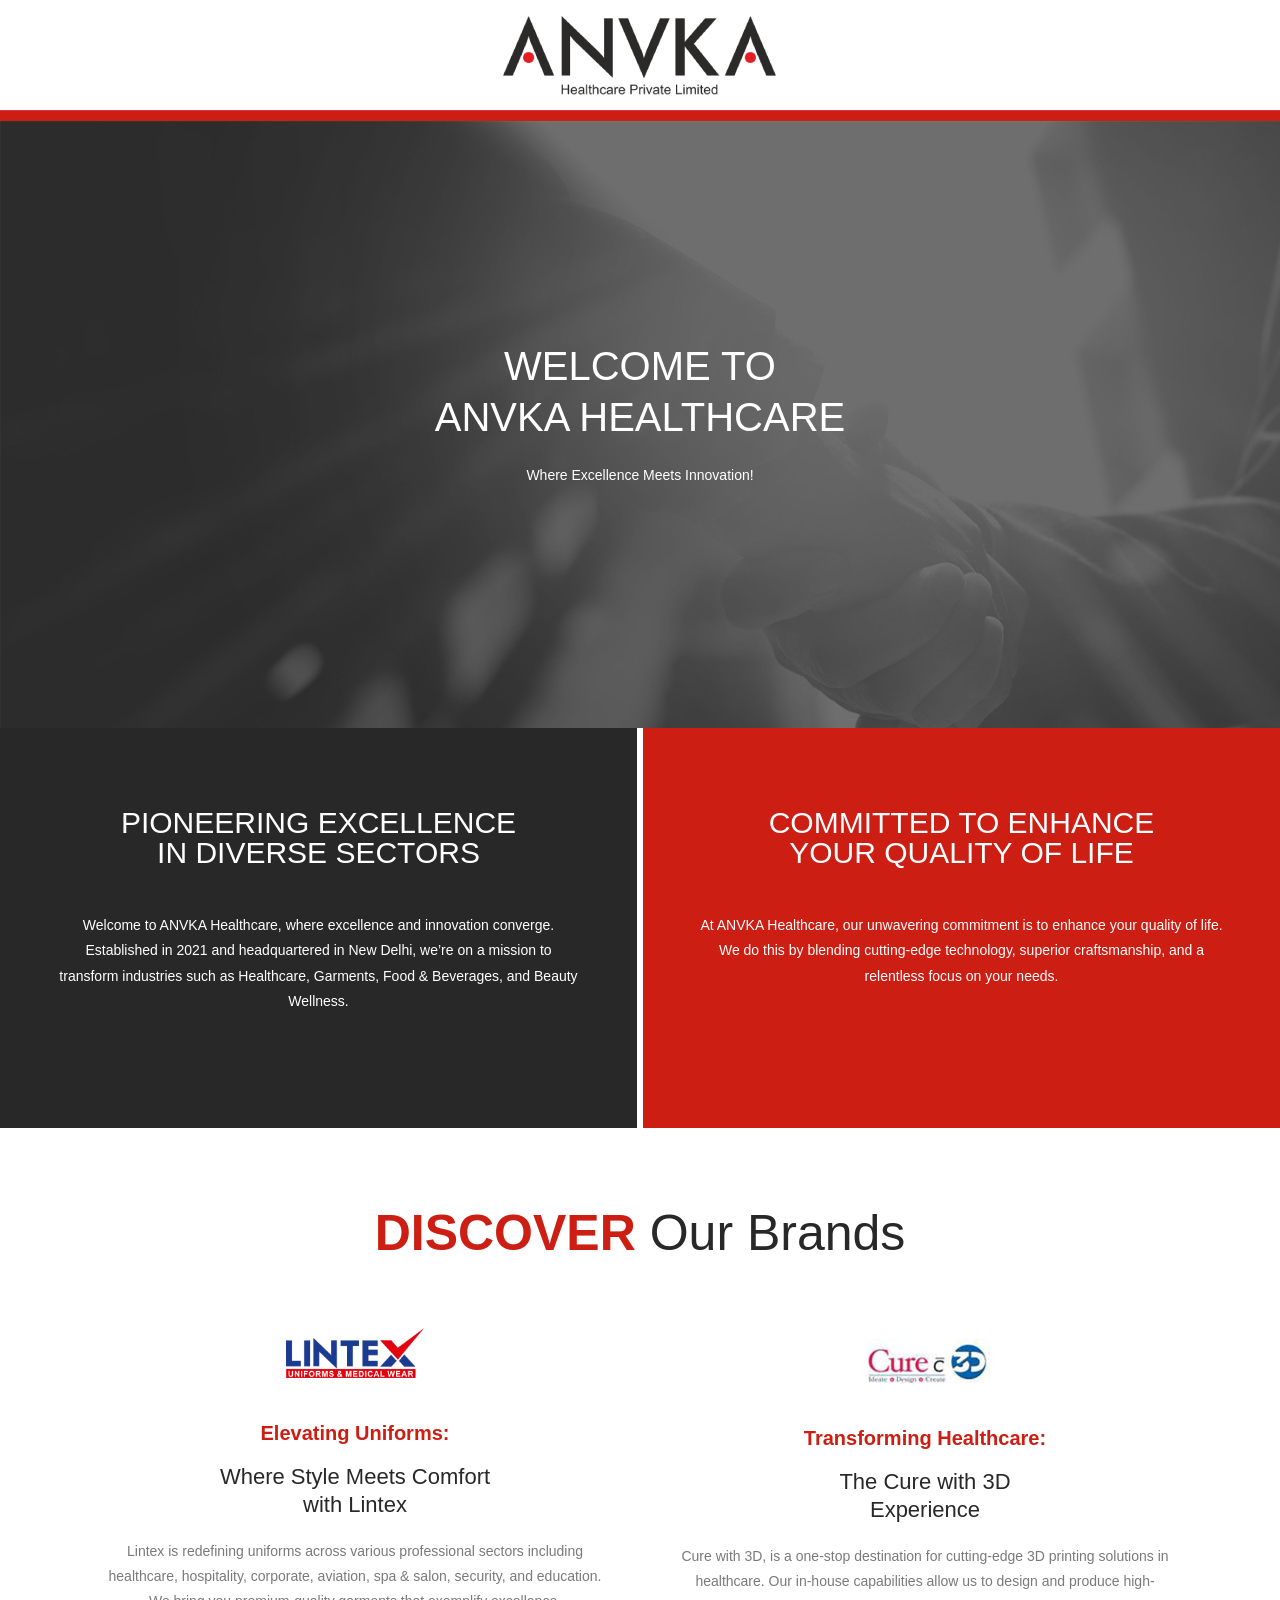
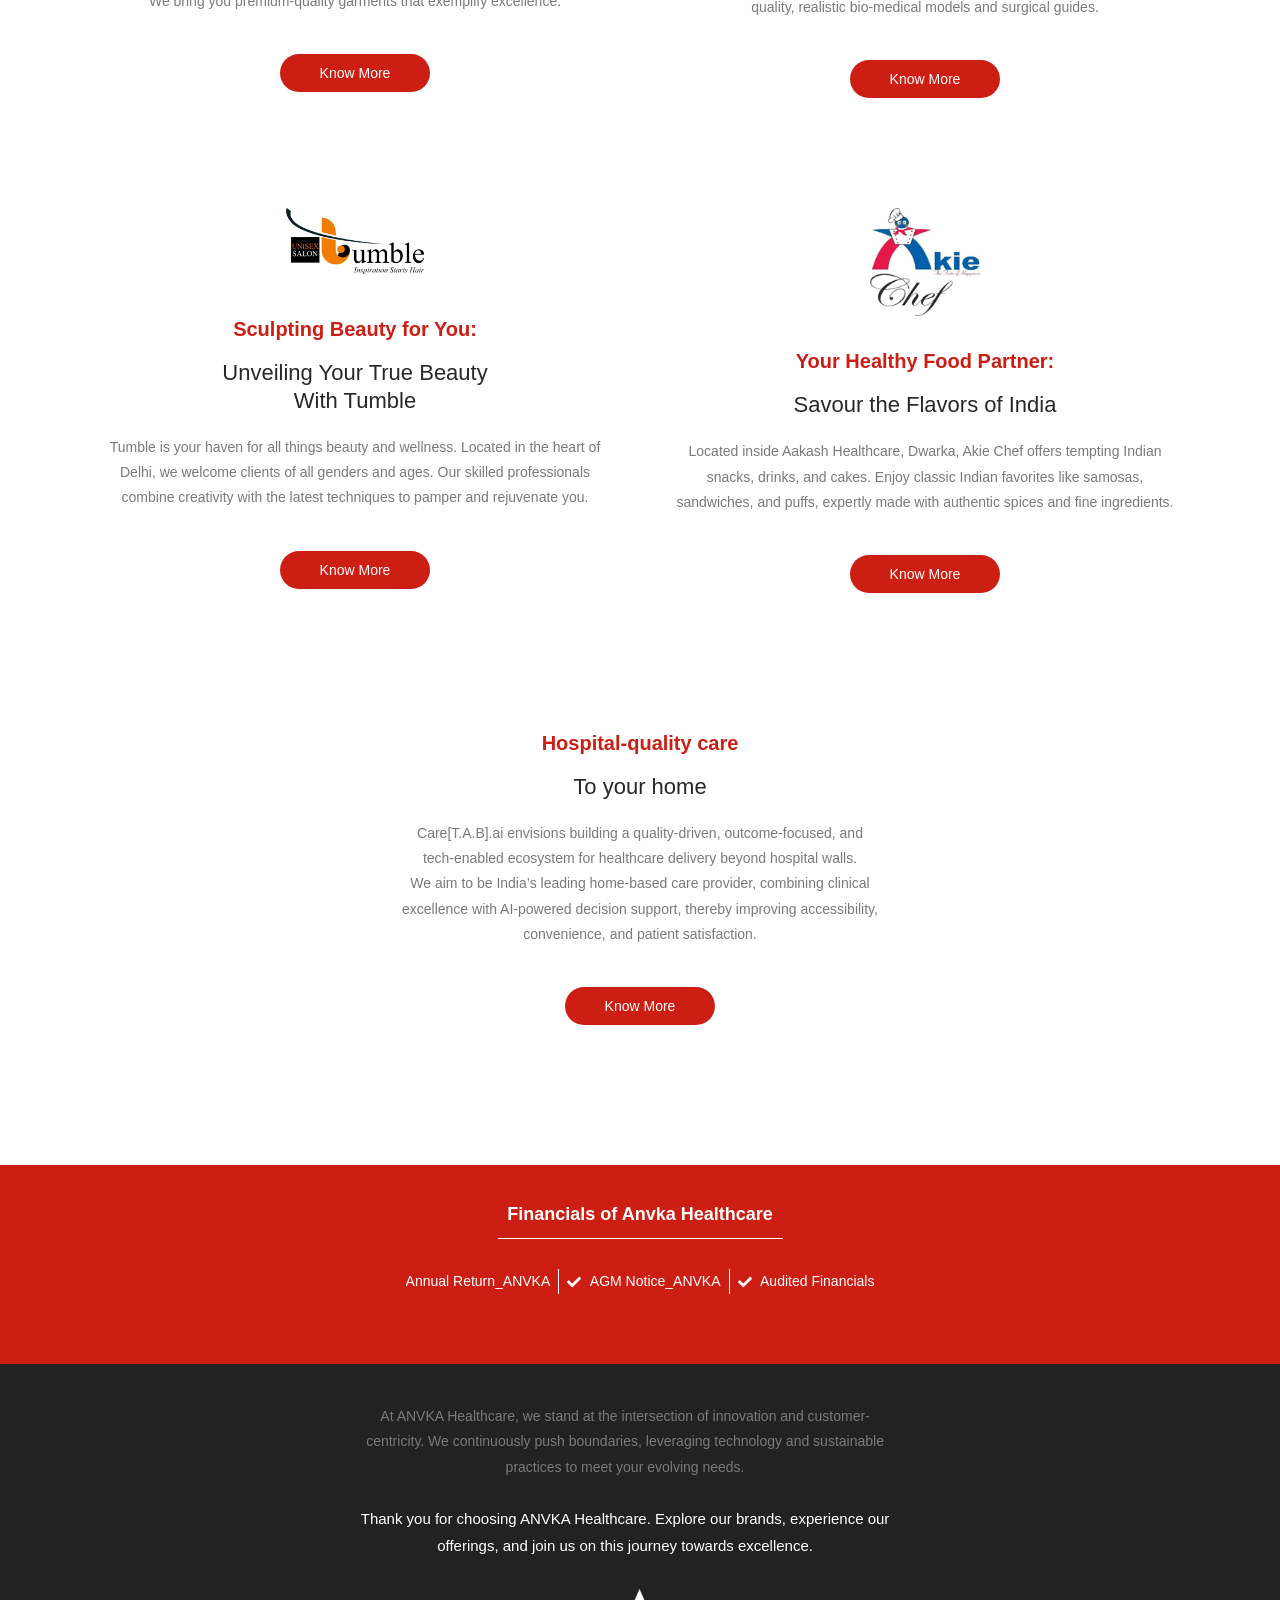
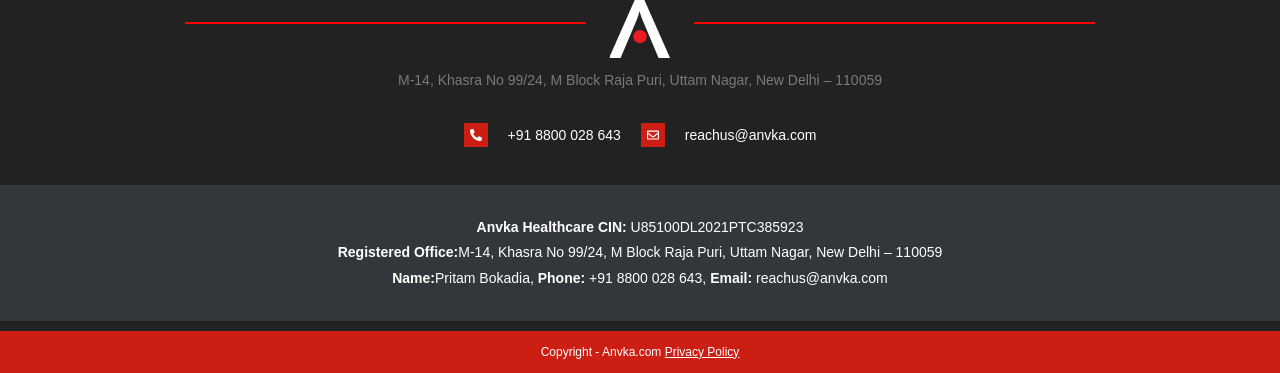
==== commit 4bcb947f: "sad asd" ====
--- a/index.html
+++ b/index.html
@@ -1794,7 +1794,19 @@
 
 
 
-
+            <div style="background-color: #32373c; padding: 30px 15px 30px 15px; text-align: center;">
+				<div style="color: #fff;">
+					<p style="margin-bottom: 0px;"><strong style="font-weight: 800;">Anvka Healthcare CIN:</strong> U85100DL2021PTC385923</p>
+				</div>
+
+				<div style="color: #fff;">
+					<p style="margin-bottom: 0px;"><strong style="font-weight: 800;">Registered Office:</strong>M-14, Khasra No 99/24, M Block Raja Puri, Uttam Nagar, New Delhi – 110059</p>
+				</div>
+
+				<div style="color: #fff;">
+					<p style="margin-bottom: 0px;"><strong style="font-weight: 800;">Name:</strong>Pritam Bokadia, <strong style="font-weight: 800;">Phone:</strong> +91 8800 028 643, <strong style="font-weight: 800;">Email:</strong> reachus@anvka.com</p>
+				</div>
+			</div>
 
 			<footer id="footer" class="site-footer" itemscope="itemscope" itemtype="https://schema.org/WPFooter"
 				role="contentinfo">
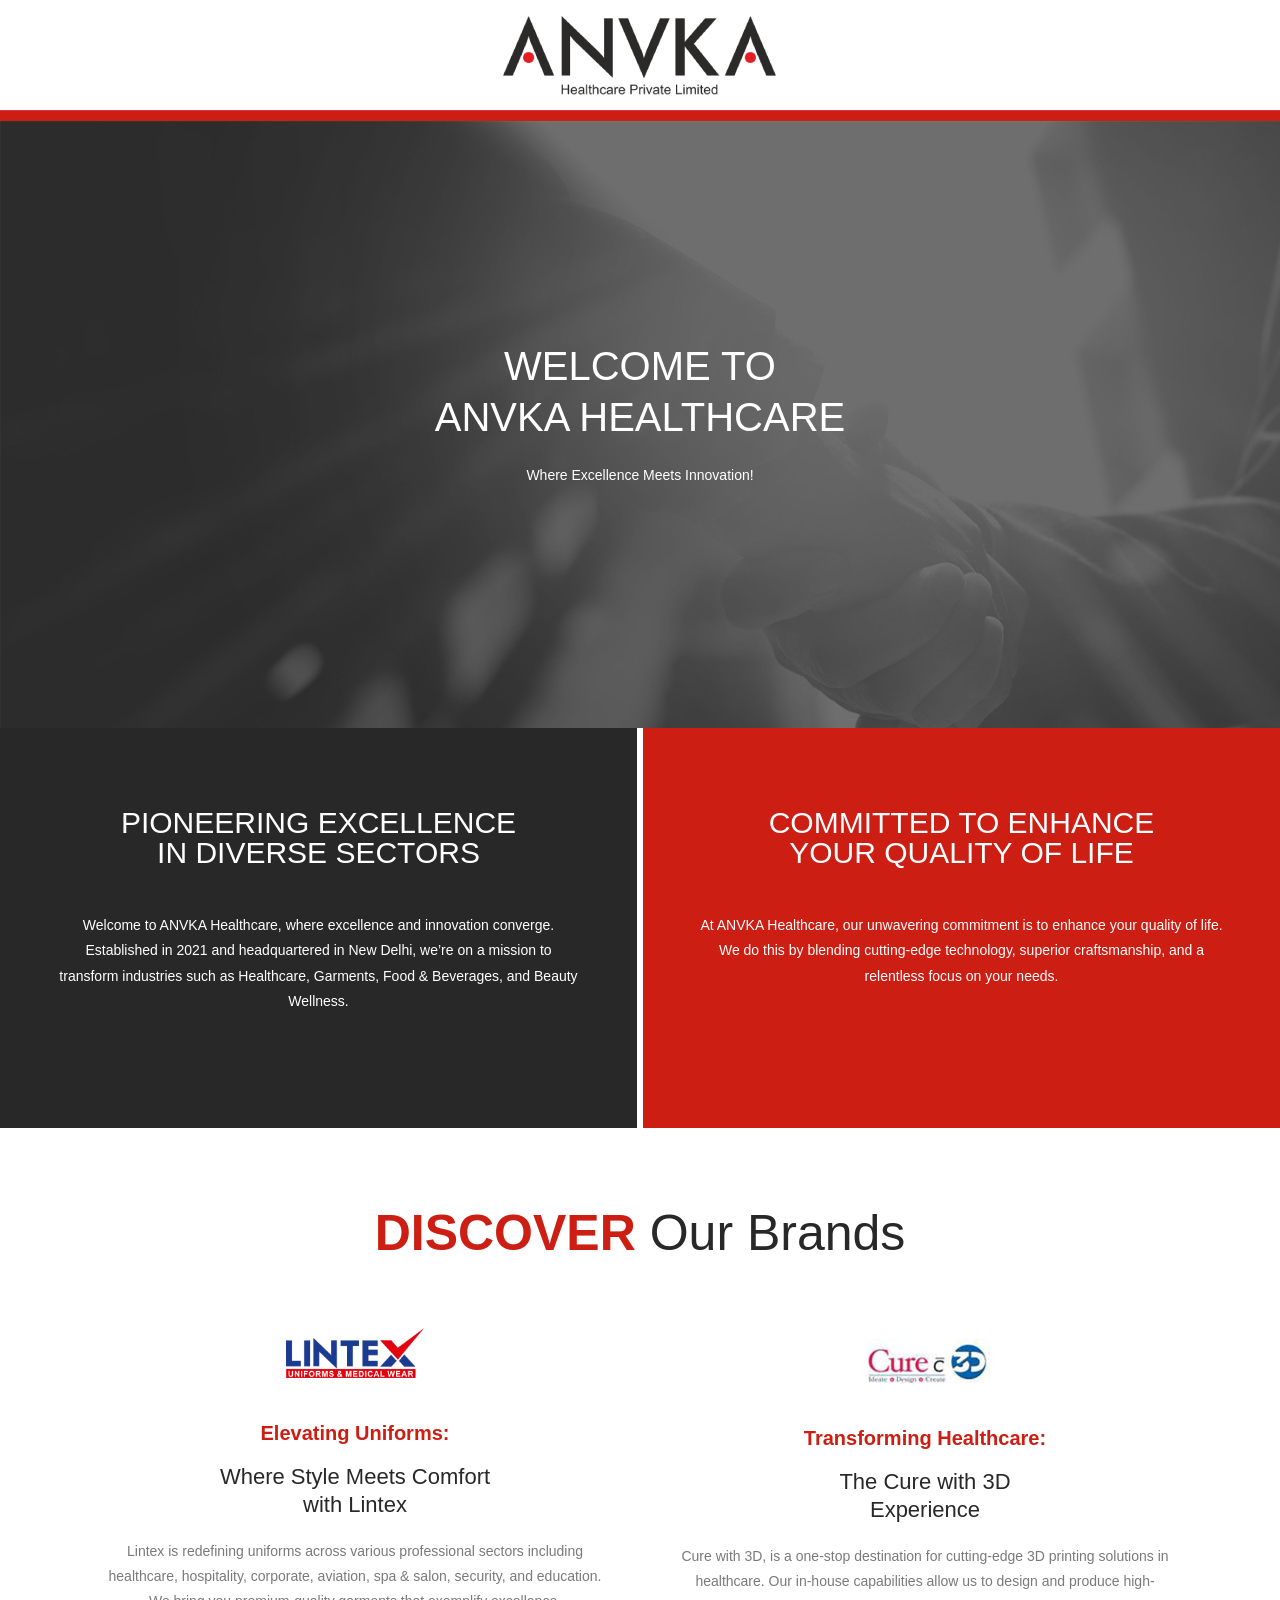
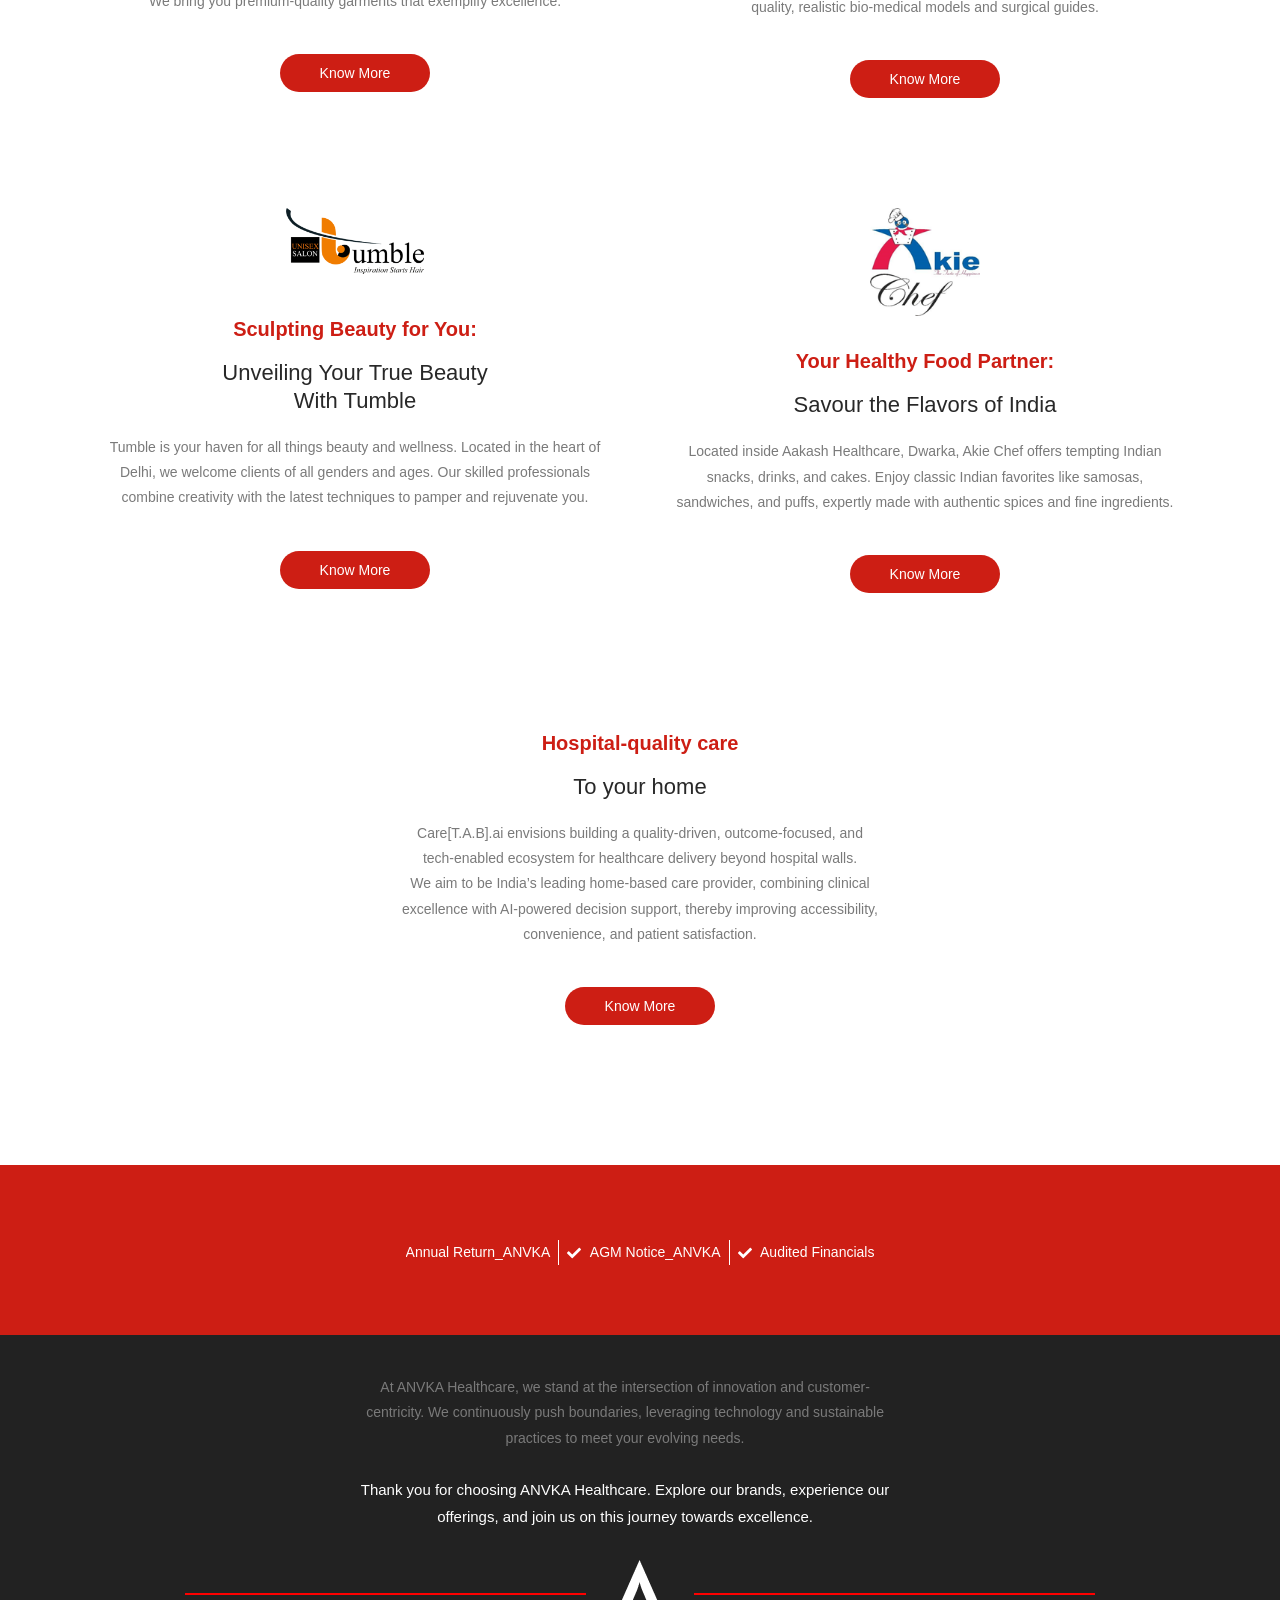
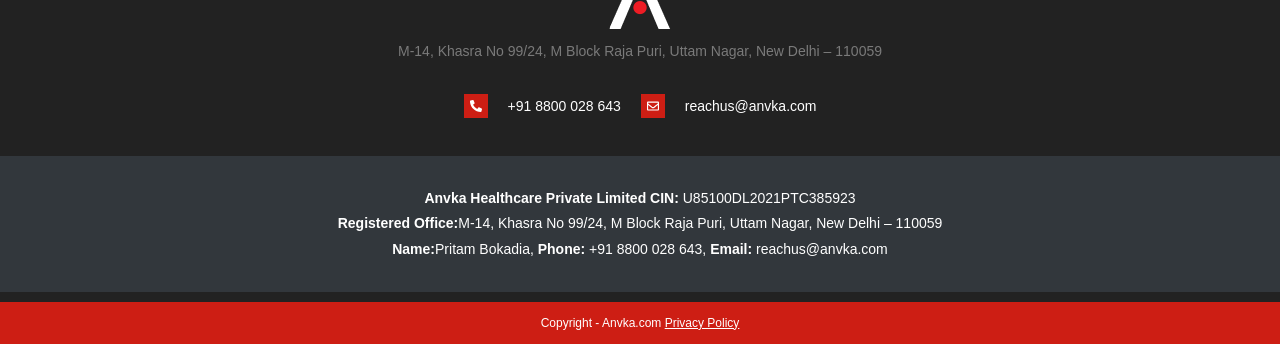
==== commit 1b9481da: "fcfd dsf" ====
--- a/index.html
+++ b/index.html
@@ -1538,18 +1538,12 @@
 									</div>
 								</div>
 							</div>
-							<div class="elementor-element elementor-element-42ddeb4 elementor-widget elementor-widget-heading"
-								data-id="42ddeb4" data-element_type="widget" data-widget_type="heading.default">
-								<div class="elementor-widget-container">
-									<h3 class="elementor-heading-title elementor-size-default">Financials of Anvka Healthcare</h3>
-								</div>
-							</div>
+							 
 							<div class="elementor-element elementor-element-529313c elementor-widget-divider--view-line elementor-widget elementor-widget-divider"
 								data-id="529313c" data-element_type="widget" data-widget_type="divider.default">
 								<div class="elementor-widget-container">
 									<div class="elementor-divider">
-										<span class="elementor-divider-separator">
-										</span>
+										 
 									</div>
 								</div>
 							</div>
@@ -1559,7 +1553,6 @@
 									<ul class="elementor-icon-list-items elementor-inline-items">
 										<li class="elementor-icon-list-item elementor-inline-item">
 											<a href="wp-content/uploads/2025/02/Annual-Return_ANVKA.pdf">
-
 												<span class="elementor-icon-list-text">Annual Return_ANVKA</span>
 											</a>
 										</li>
@@ -1795,18 +1788,20 @@
 
 
             <div style="background-color: #32373c; padding: 30px 15px 30px 15px; text-align: center;">
-				<div style="color: #fff;">
-					<p style="margin-bottom: 0px;"><strong style="font-weight: 800;">Anvka Healthcare CIN:</strong> U85100DL2021PTC385923</p>
-				</div>
-
-				<div style="color: #fff;">
-					<p style="margin-bottom: 0px;"><strong style="font-weight: 800;">Registered Office:</strong>M-14, Khasra No 99/24, M Block Raja Puri, Uttam Nagar, New Delhi – 110059</p>
-				</div>
-
-				<div style="color: #fff;">
-					<p style="margin-bottom: 0px;"><strong style="font-weight: 800;">Name:</strong>Pritam Bokadia, <strong style="font-weight: 800;">Phone:</strong> +91 8800 028 643, <strong style="font-weight: 800;">Email:</strong> reachus@anvka.com</p>
-				</div>
+              <div style="color: #fff;">
+				<p style="margin-bottom: 0px;"><strong style="font-weight: 800;">Anvka Healthcare Private Limited CIN:</strong> U85100DL2021PTC385923</p>
+			  </div>
+
+			  <div style="color: #fff;">
+				<p style="margin-bottom: 0px;"><strong style="font-weight: 800;">Registered Office:</strong>M-14, Khasra No 99/24, M Block Raja Puri, Uttam Nagar, New Delhi – 110059</p>
+			  </div>
+
+			  <div style="color: #fff;">
+				<p style="margin-bottom: 0px;"><strong style="font-weight: 800;">Name:</strong>Pritam Bokadia, <strong style="font-weight: 800;">Phone:</strong> +91 8800 028 643, <strong style="font-weight: 800;">Email:</strong> reachus@anvka.com</p>
+			  </div>
 			</div>
+
+
 
 			<footer id="footer" class="site-footer" itemscope="itemscope" itemtype="https://schema.org/WPFooter"
 				role="contentinfo">
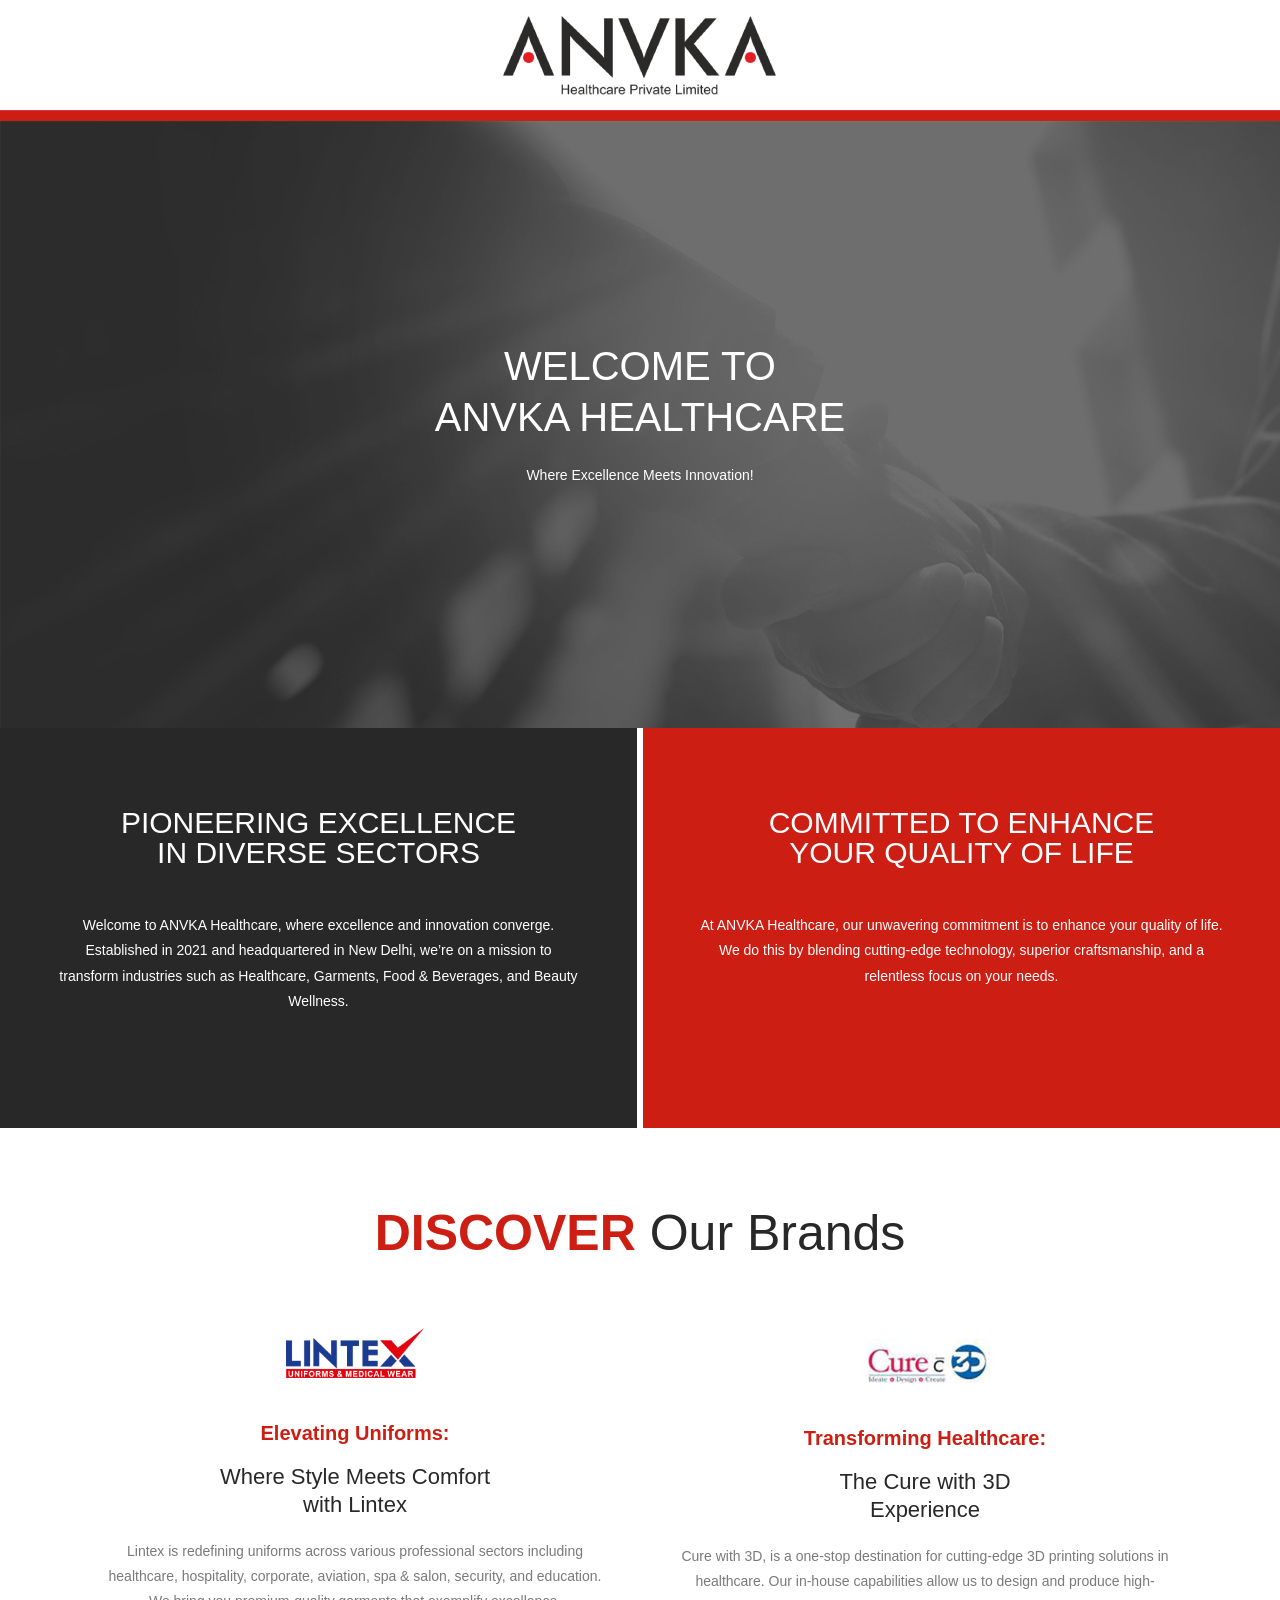
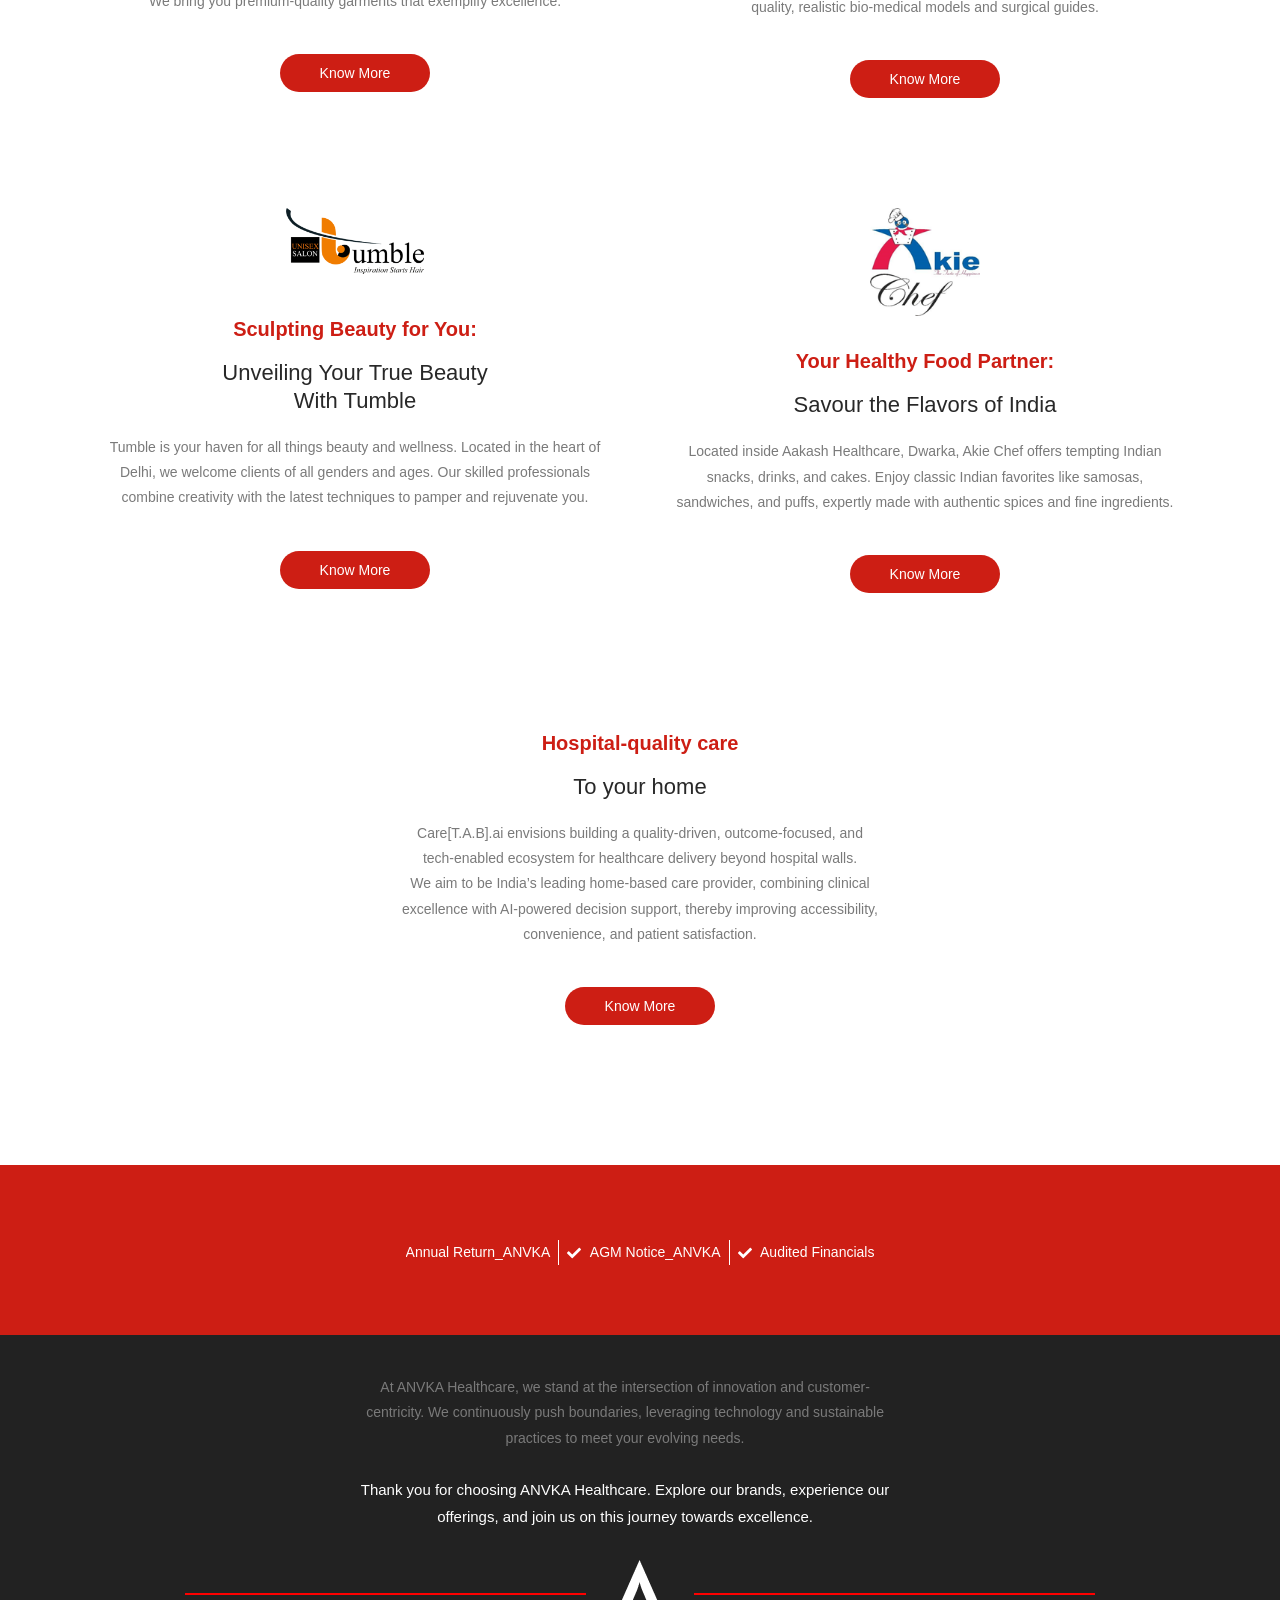
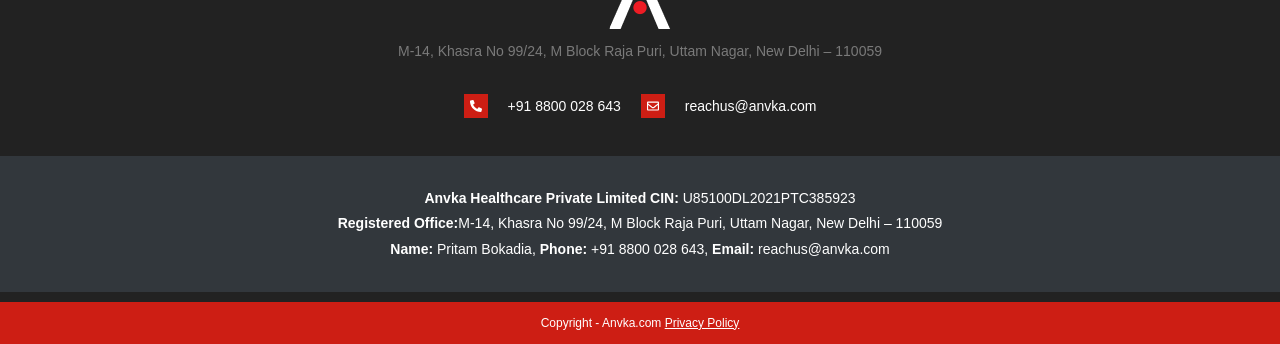
==== commit 4fcad7ed: "fg dfg" ====
--- a/index.html
+++ b/index.html
@@ -1797,7 +1797,7 @@
 			  </div>
 
 			  <div style="color: #fff;">
-				<p style="margin-bottom: 0px;"><strong style="font-weight: 800;">Name:</strong>Pritam Bokadia, <strong style="font-weight: 800;">Phone:</strong> +91 8800 028 643, <strong style="font-weight: 800;">Email:</strong> reachus@anvka.com</p>
+				<p style="margin-bottom: 0px;"><strong style="font-weight: 800;">Name:</strong> Pritam Bokadia, <strong style="font-weight: 800;">Phone:</strong> +91 8800 028 643, <strong style="font-weight: 800;">Email:</strong> reachus@anvka.com</p>
 			  </div>
 			</div>
 
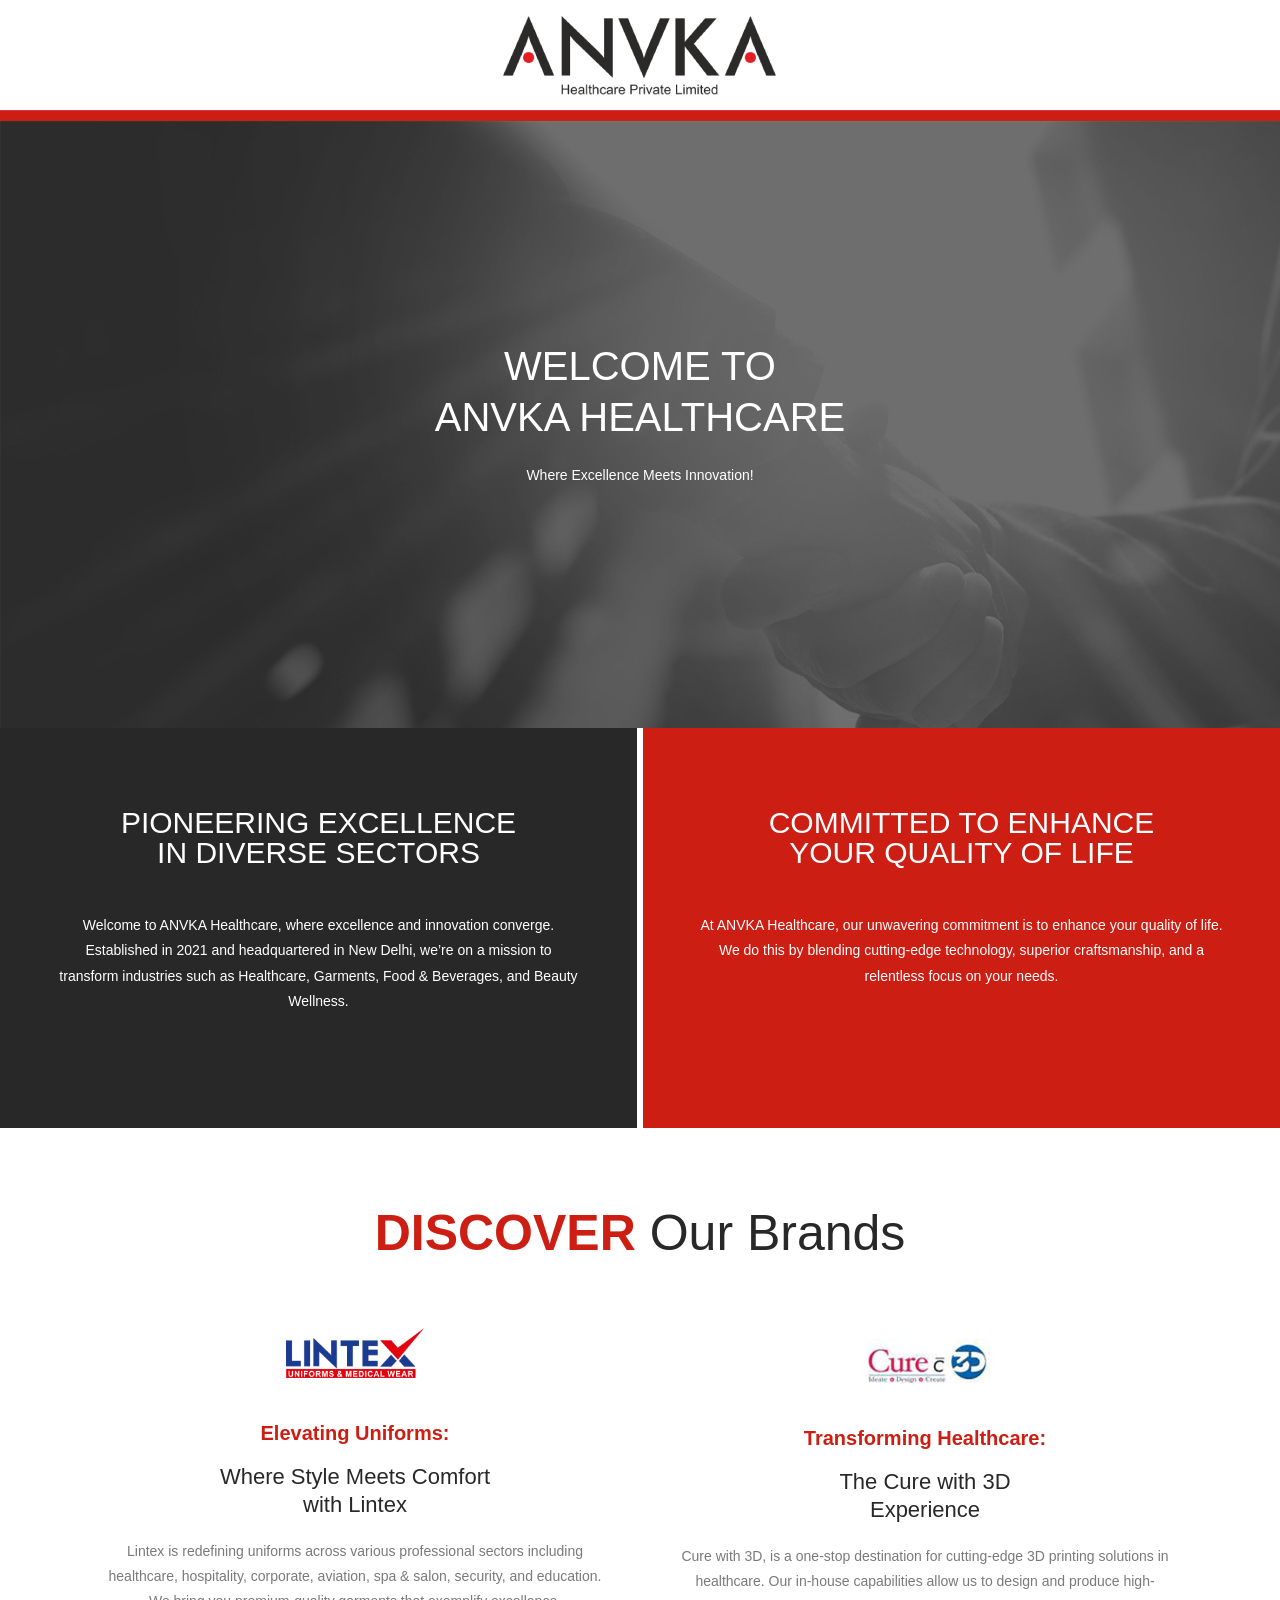
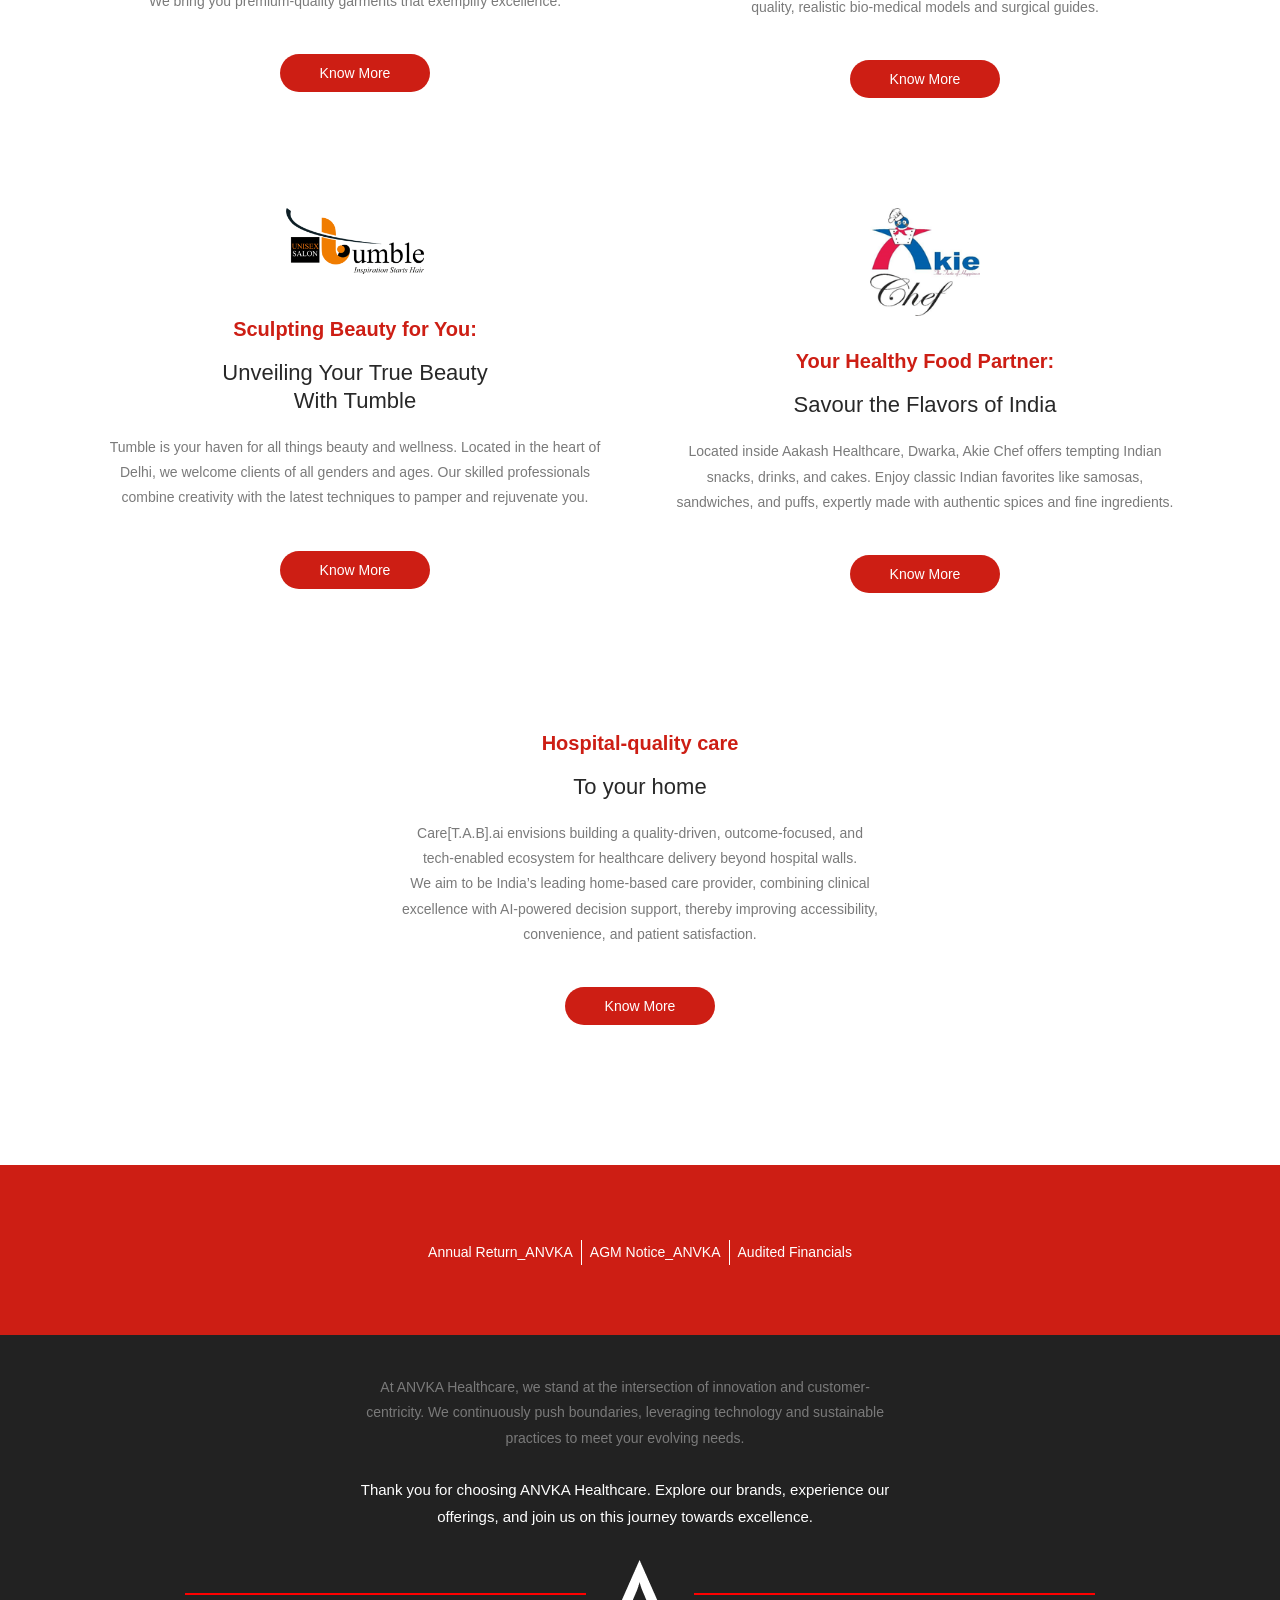
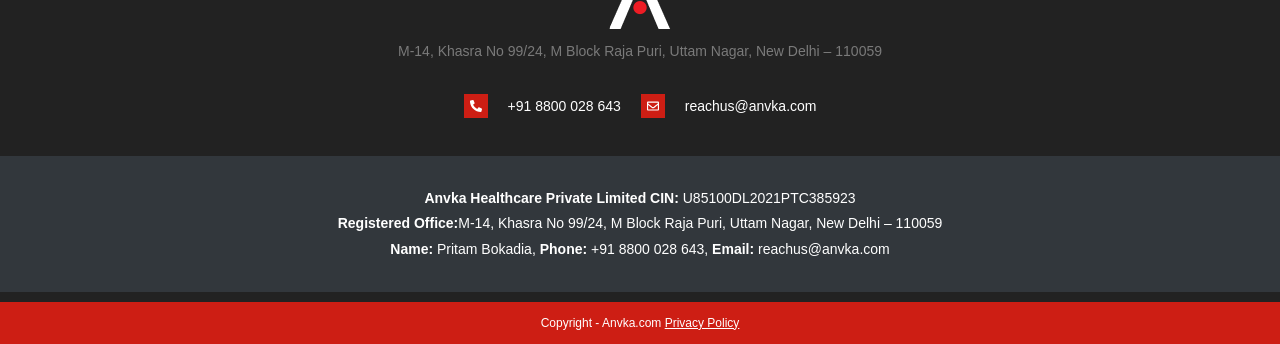
==== commit b4e2d3cc: "dfg dfg" ====
--- a/index.html
+++ b/index.html
@@ -1586,27 +1586,13 @@
 										<li class="elementor-icon-list-item elementor-inline-item">
 											<a href="wp-content/uploads/2025/02/AGM-Notice_ANVKA.pdf">
 
-												<span class="elementor-icon-list-icon">
-													<svg aria-hidden="true" class="e-font-icon-svg e-fas-check"
-														viewBox="0 0 512 512" xmlns="http://www.w3.org/2000/svg">
-														<path
-															d="M173.898 439.404l-166.4-166.4c-9.997-9.997-9.997-26.206 0-36.204l36.203-36.204c9.997-9.998 26.207-9.998 36.204 0L192 312.69 432.095 72.596c9.997-9.997 26.207-9.997 36.204 0l36.203 36.204c9.997 9.997 9.997 26.206 0 36.204l-294.4 294.401c-9.998 9.997-26.207 9.997-36.204-.001z">
-														</path>
-													</svg> </span>
+							
 												<span class="elementor-icon-list-text">AGM Notice_ANVKA</span>
 											</a>
 										</li>
 
 										<li class="elementor-icon-list-item elementor-inline-item">
 											<a href="/audited-financials.html">
-
-												<span class="elementor-icon-list-icon">
-													<svg aria-hidden="true" class="e-font-icon-svg e-fas-check"
-														viewBox="0 0 512 512" xmlns="http://www.w3.org/2000/svg">
-														<path
-															d="M173.898 439.404l-166.4-166.4c-9.997-9.997-9.997-26.206 0-36.204l36.203-36.204c9.997-9.998 26.207-9.998 36.204 0L192 312.69 432.095 72.596c9.997-9.997 26.207-9.997 36.204 0l36.203 36.204c9.997 9.997 9.997 26.206 0 36.204l-294.4 294.401c-9.998 9.997-26.207 9.997-36.204-.001z">
-														</path>
-													</svg> </span>
 												<span class="elementor-icon-list-text">Audited Financials</span>
 											</a>
 										</li>
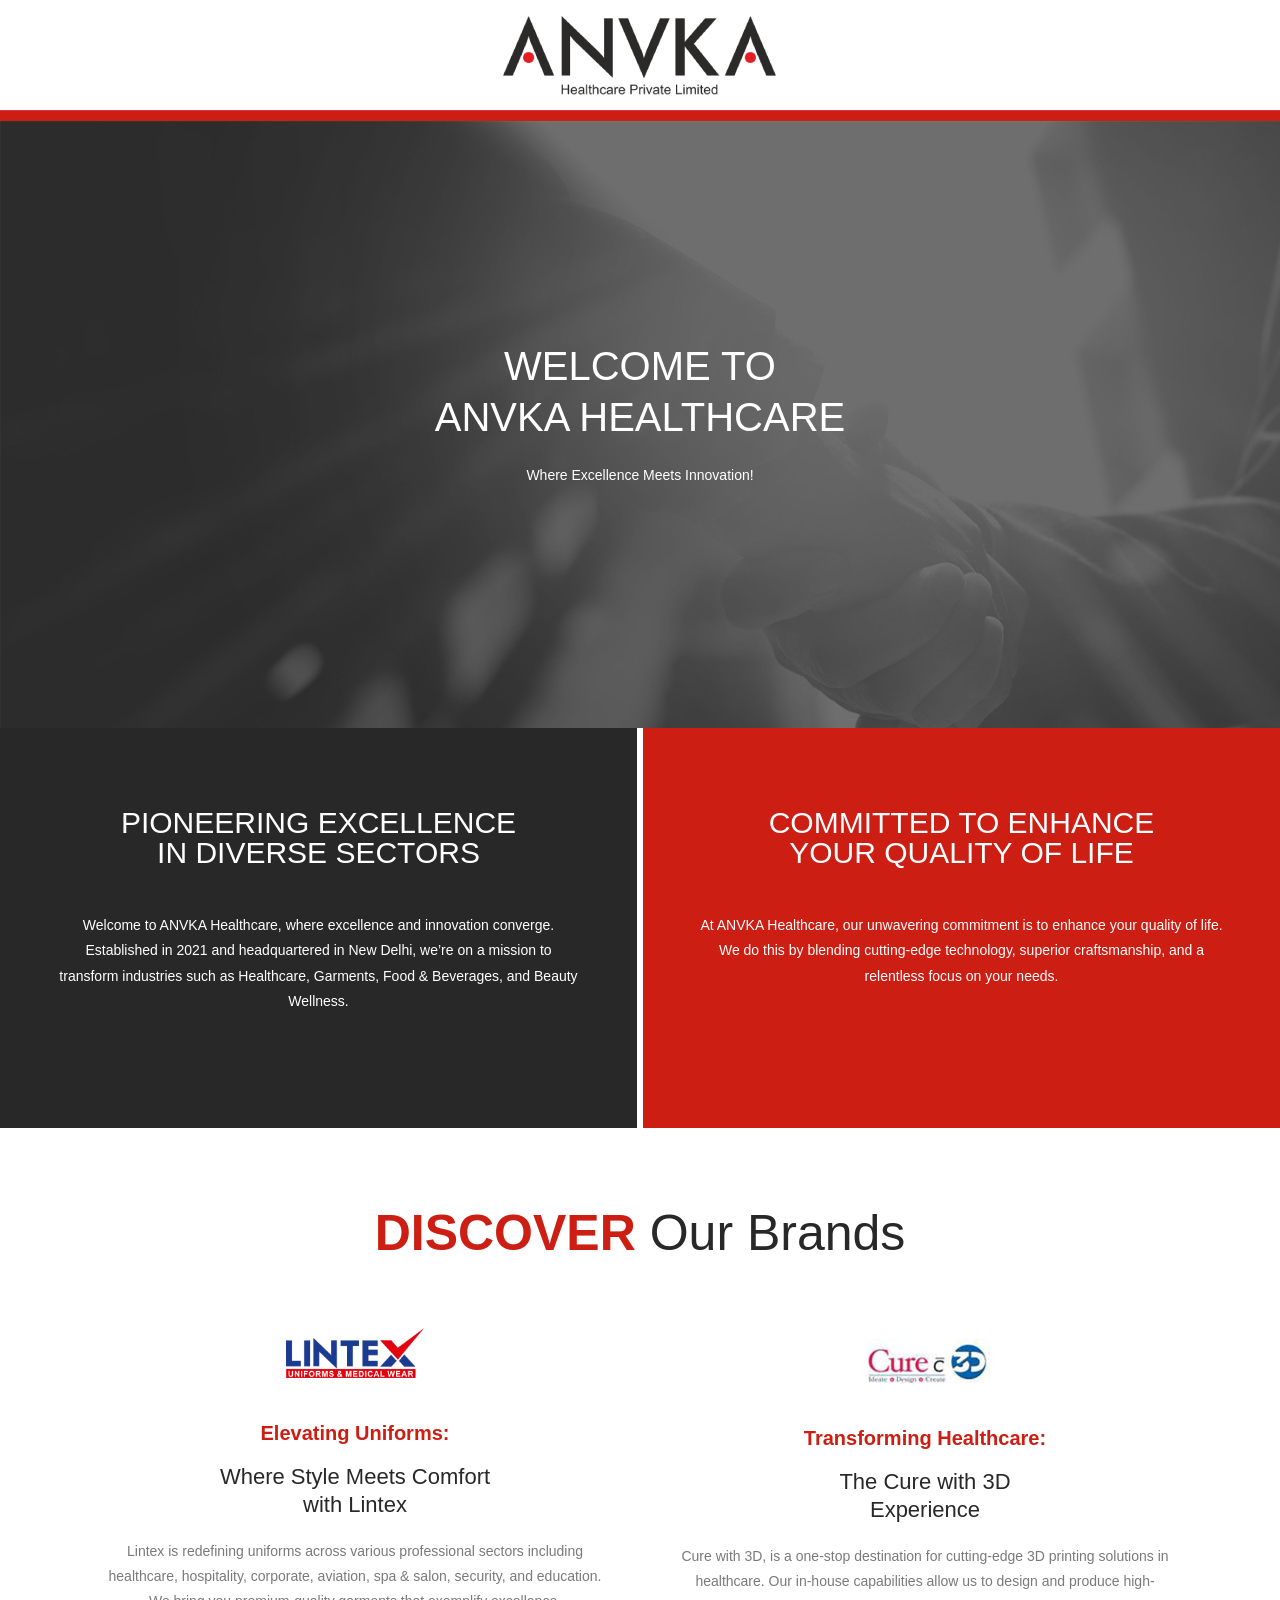
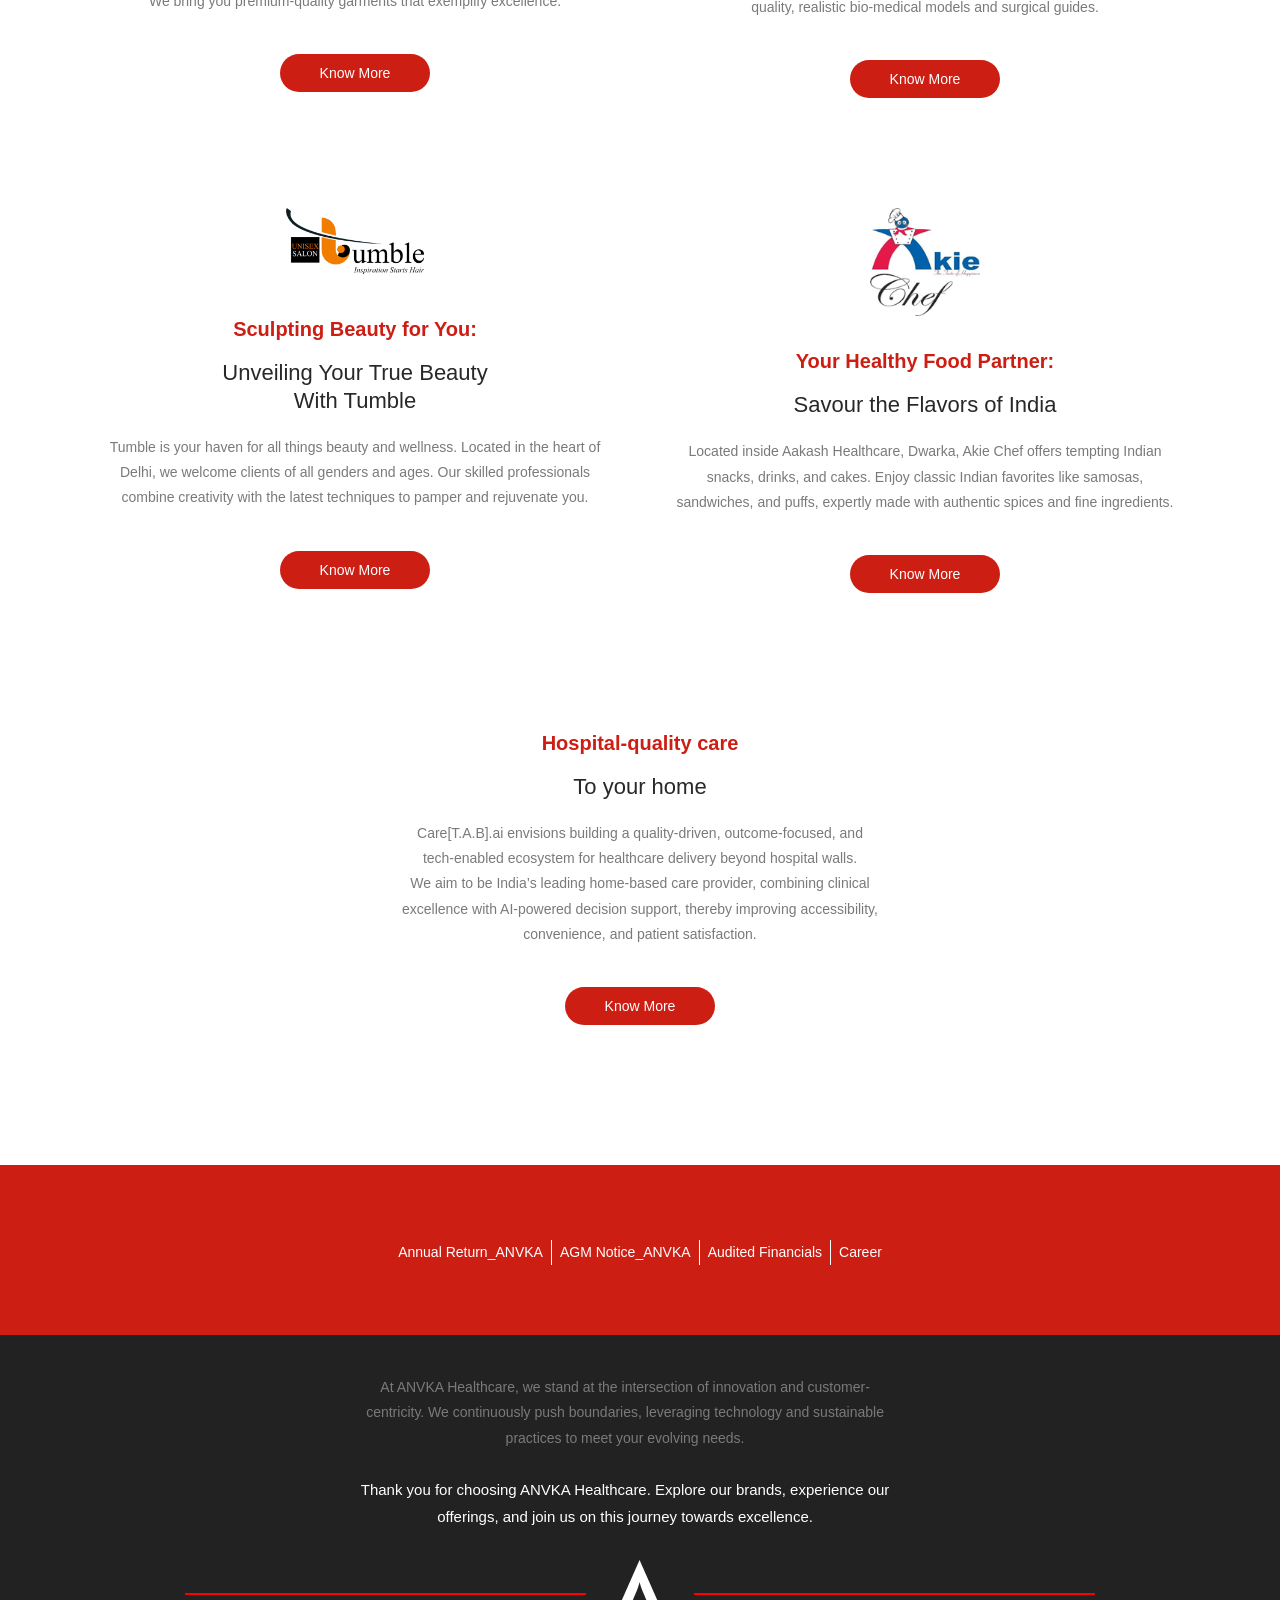
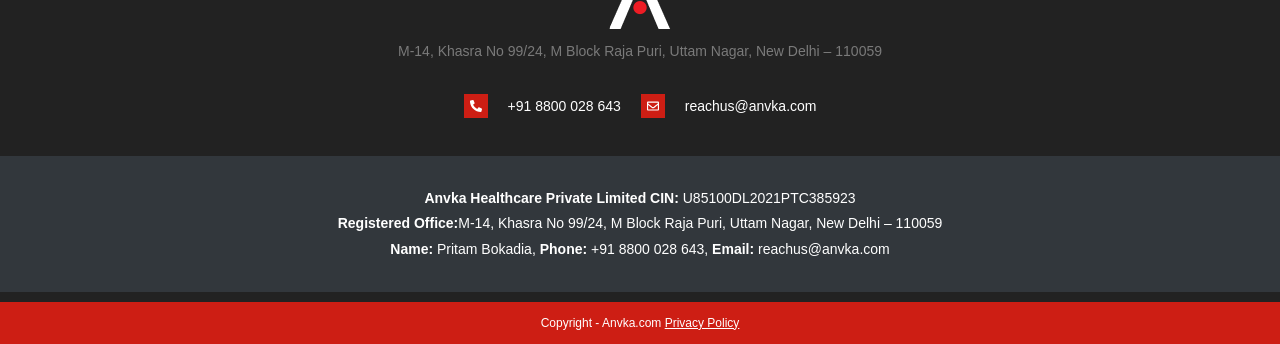
==== commit 38df03be: "adasd asd" ====
--- a/index.html
+++ b/index.html
@@ -1596,6 +1596,12 @@
 												<span class="elementor-icon-list-text">Audited Financials</span>
 											</a>
 										</li>
+
+										<li class="elementor-icon-list-item elementor-inline-item">
+											<a href="https://anvka.com/career.html">
+												<span class="elementor-icon-list-text">Career</span>
+											</a>
+										</li>
 									</ul>
 								</div>
 							</div>
@@ -1663,7 +1669,7 @@
 									data-id="6857e57" data-element_type="widget" data-widget_type="image.default">
 									<div class="elementor-widget-container">
 										<img loading="lazy" decoding="async" width="62" height="69"
-											src="wp-content/uploads/2025/01/footer-logo.png"
+											src="/wp-content/uploads/2025/01/footer-logo.png"
 											class="attachment-full size-full wp-image-19" alt="" />
 									</div>
 								</div>
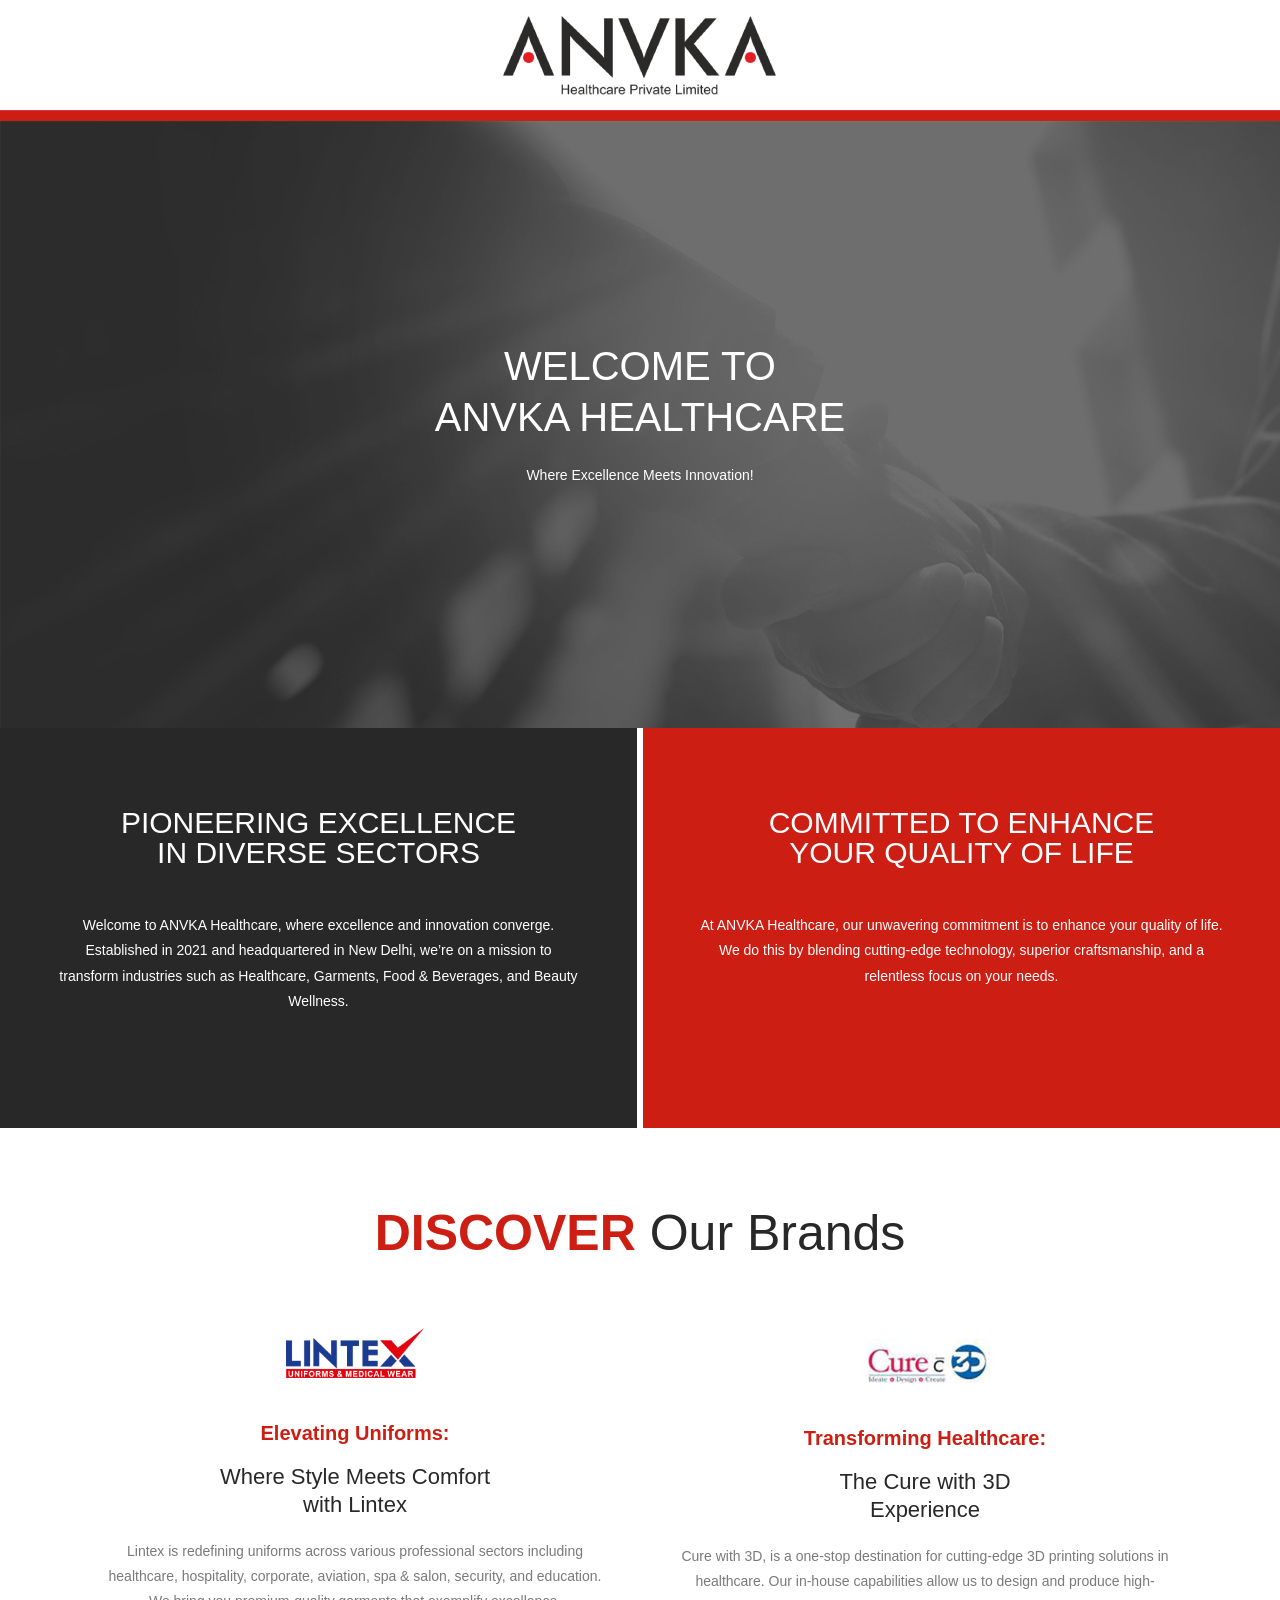
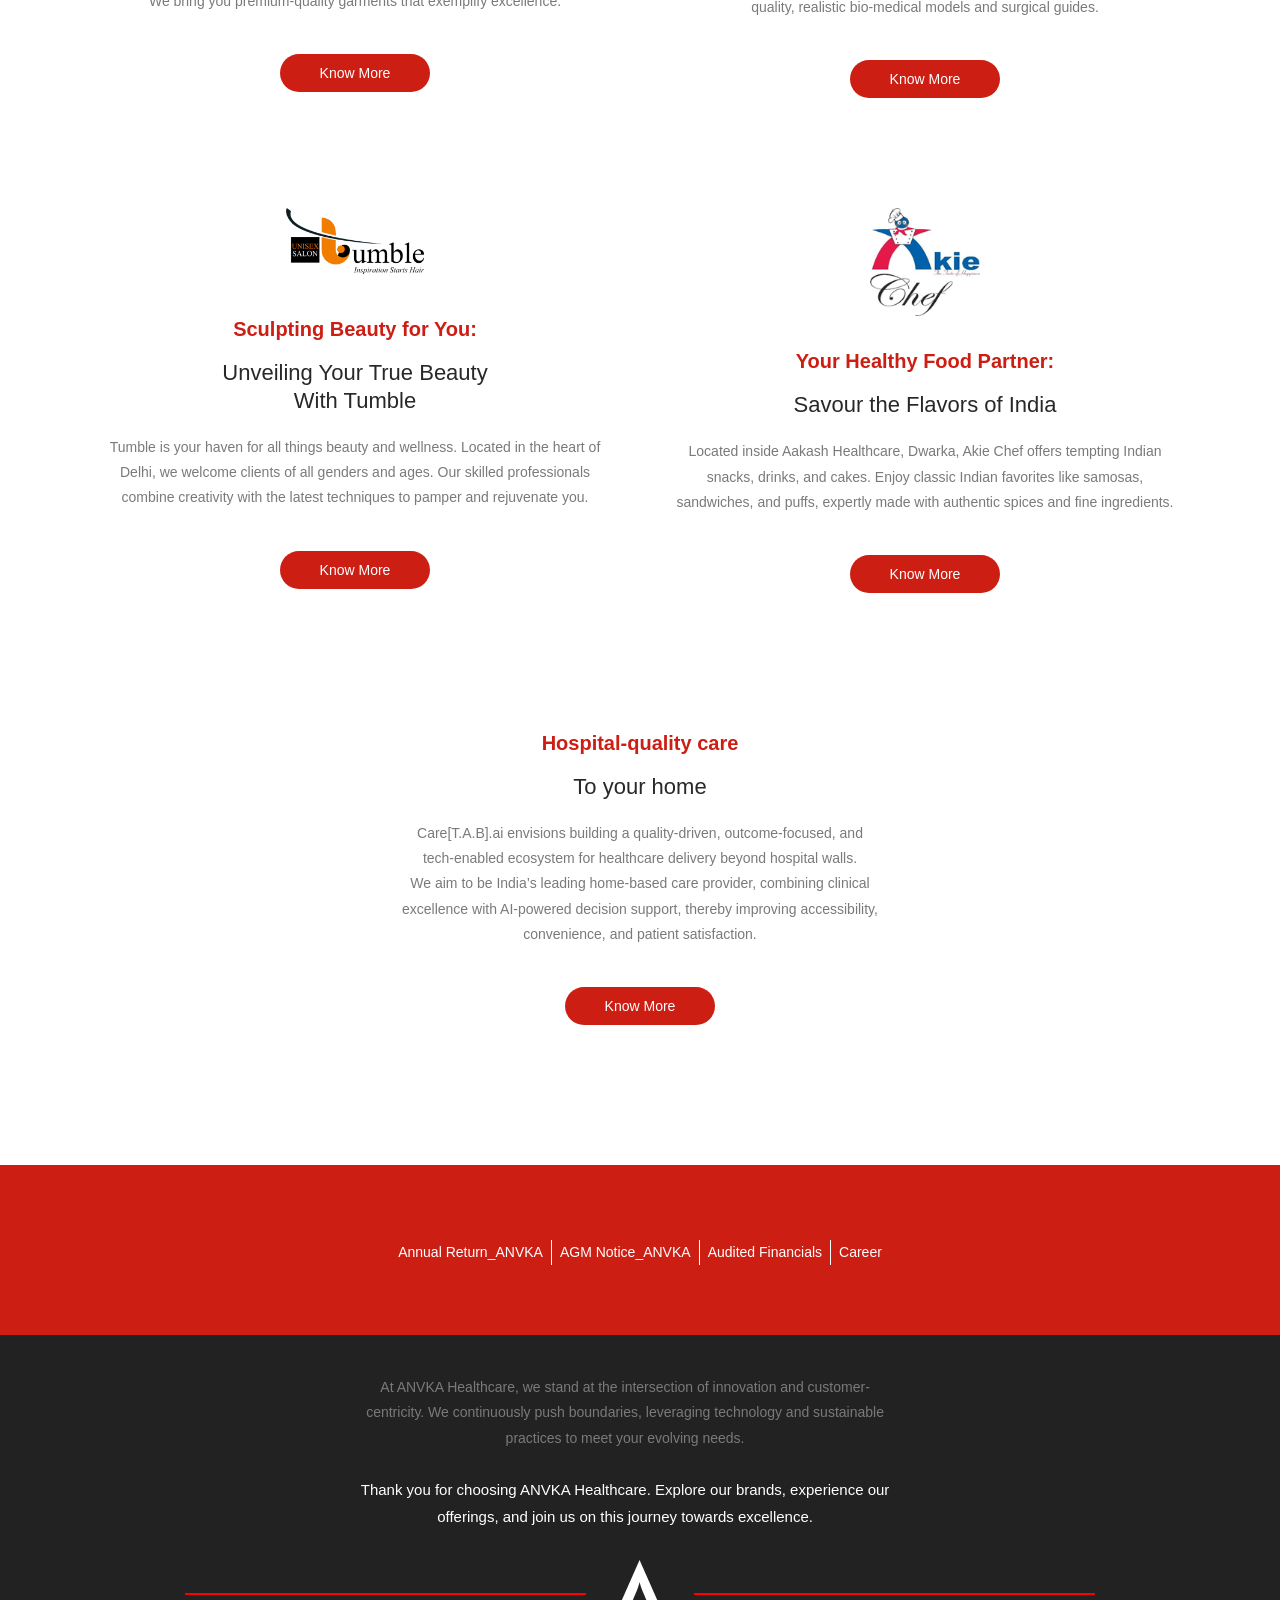
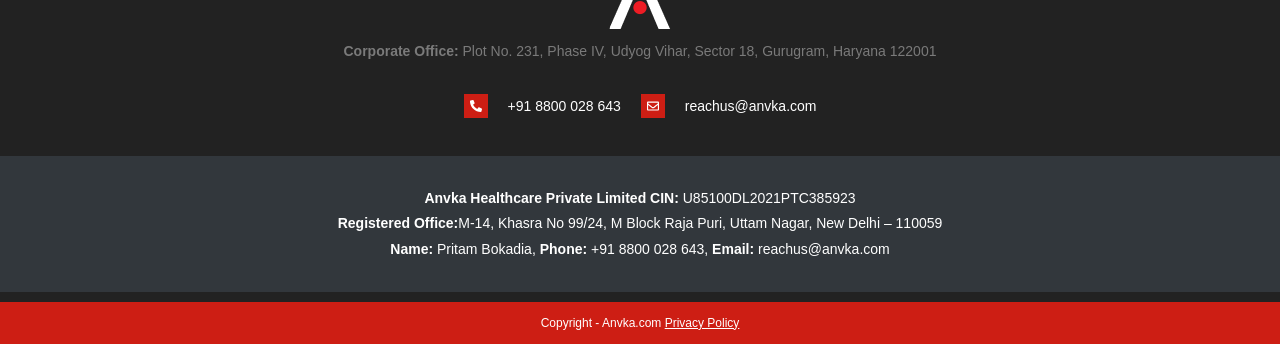
==== commit e22a206a: "fg df" ====
--- a/index.html
+++ b/index.html
@@ -1696,8 +1696,7 @@
 							<div class="elementor-element elementor-element-62c1782 elementor-widget elementor-widget-text-editor"
 								data-id="62c1782" data-element_type="widget" data-widget_type="text-editor.default">
 								<div class="elementor-widget-container">
-									<p class="x_MsoNormal" data-olk-copy-source="MessageBody">M-14, Khasra No 99/24, M
-										Block Raja Puri, Uttam Nagar, New Delhi – 110059</p>
+									<p class="x_MsoNormal" data-olk-copy-source="MessageBody"><b>Corporate Office:</b> Plot No. 231, Phase IV, Udyog Vihar, Sector 18, Gurugram, Haryana 122001</p>
 								</div>
 							</div>
 						</div>
